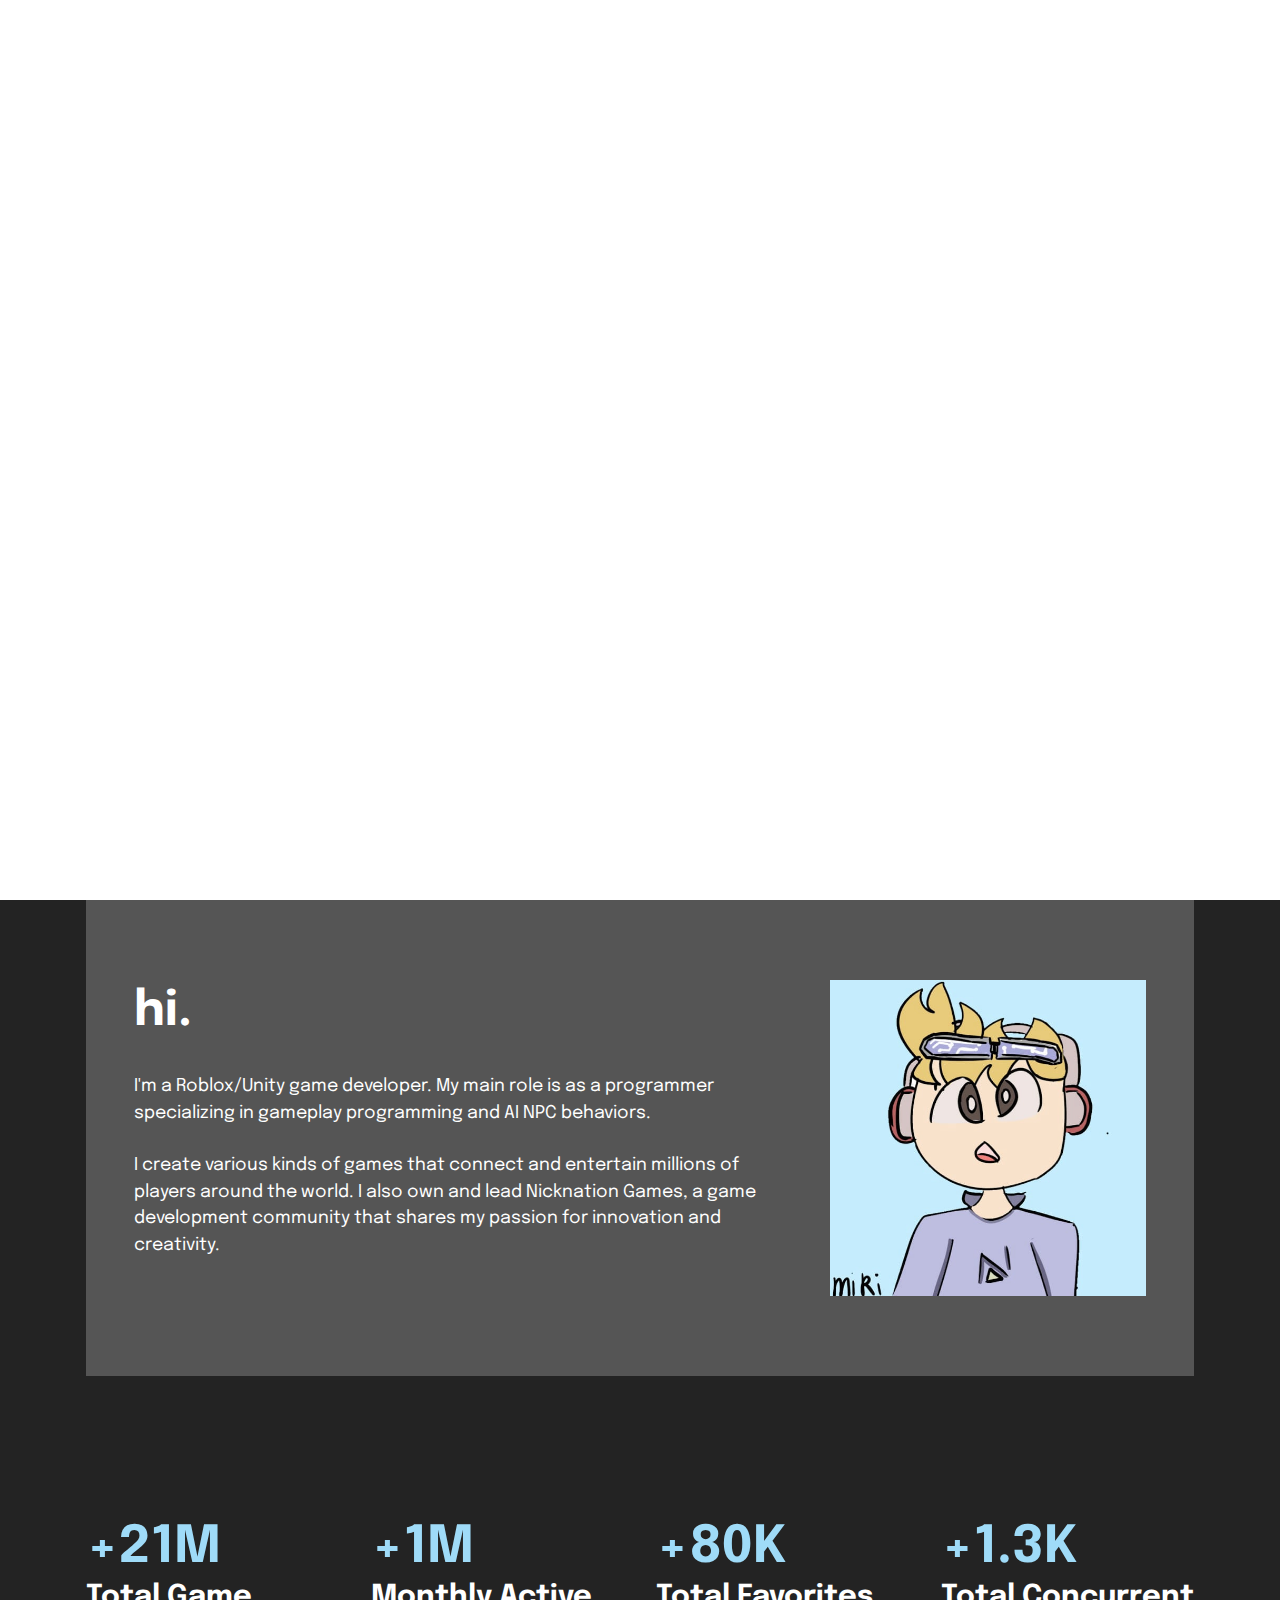
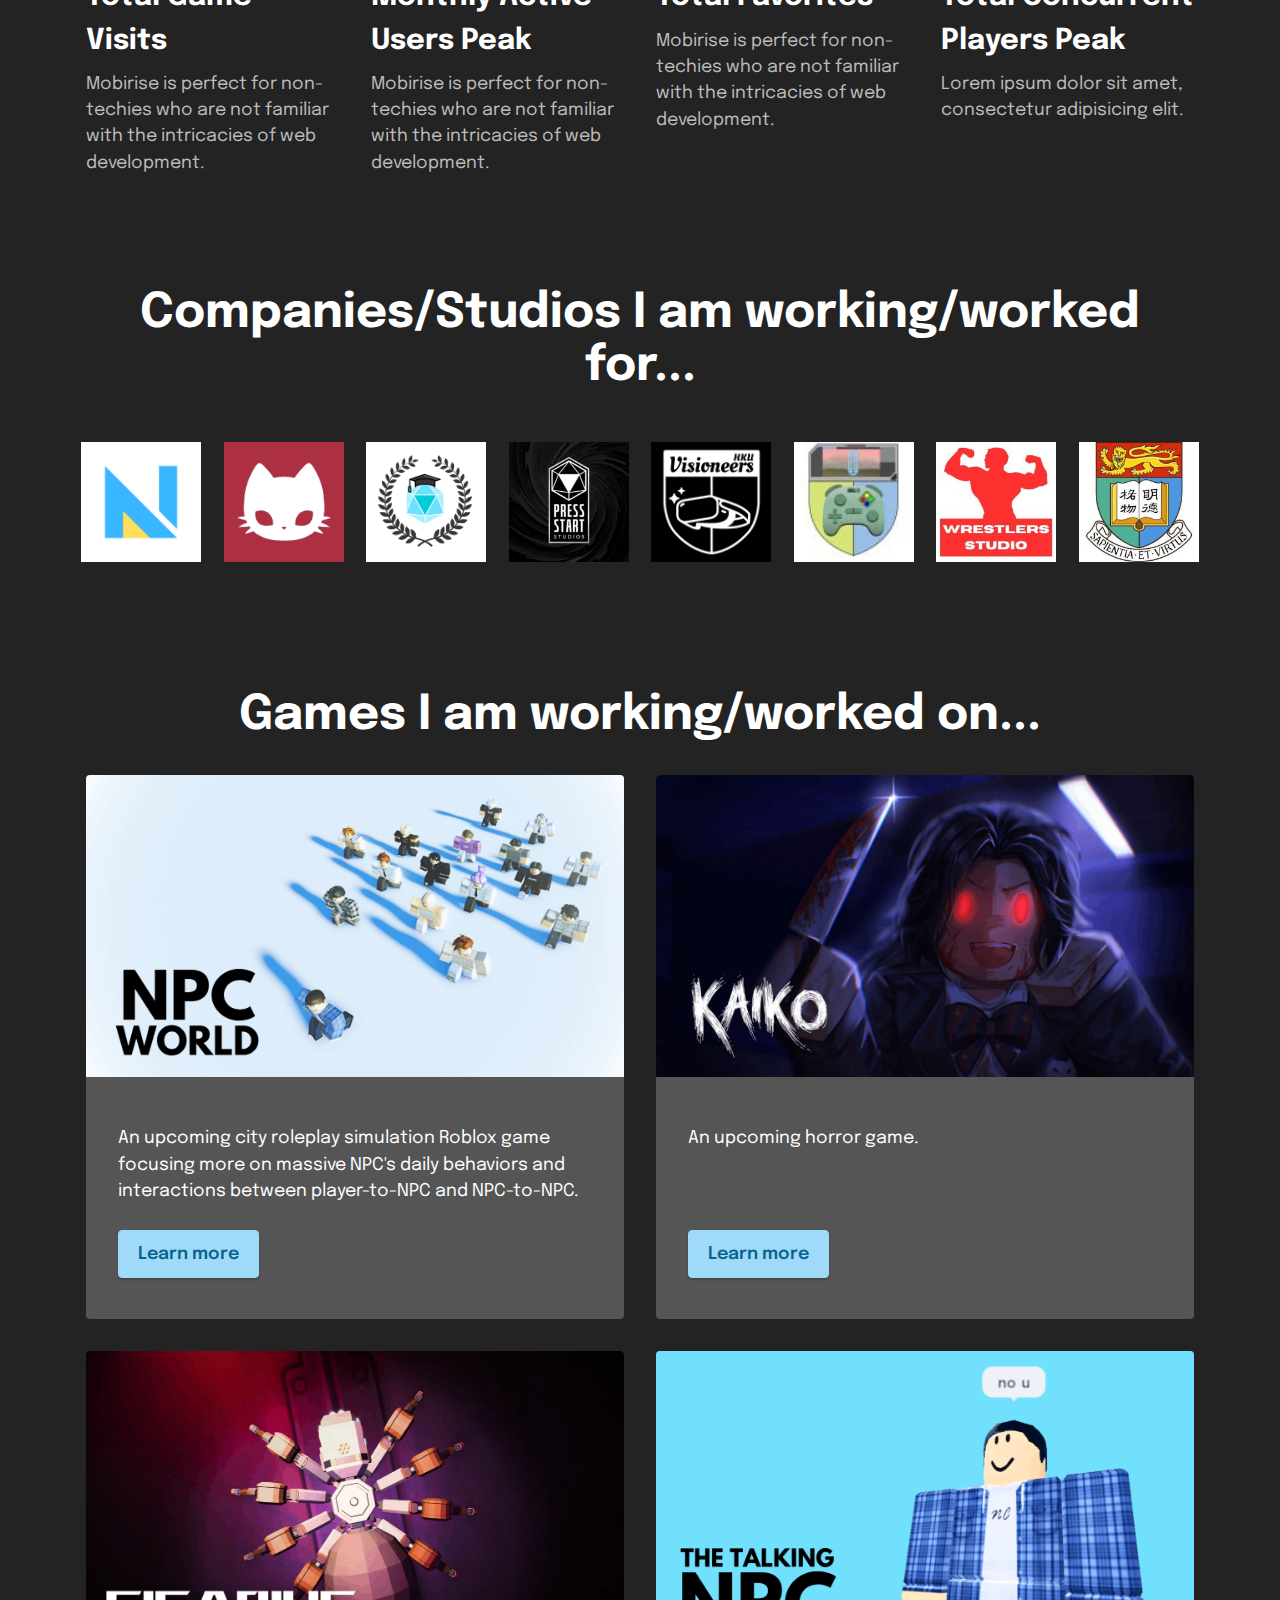
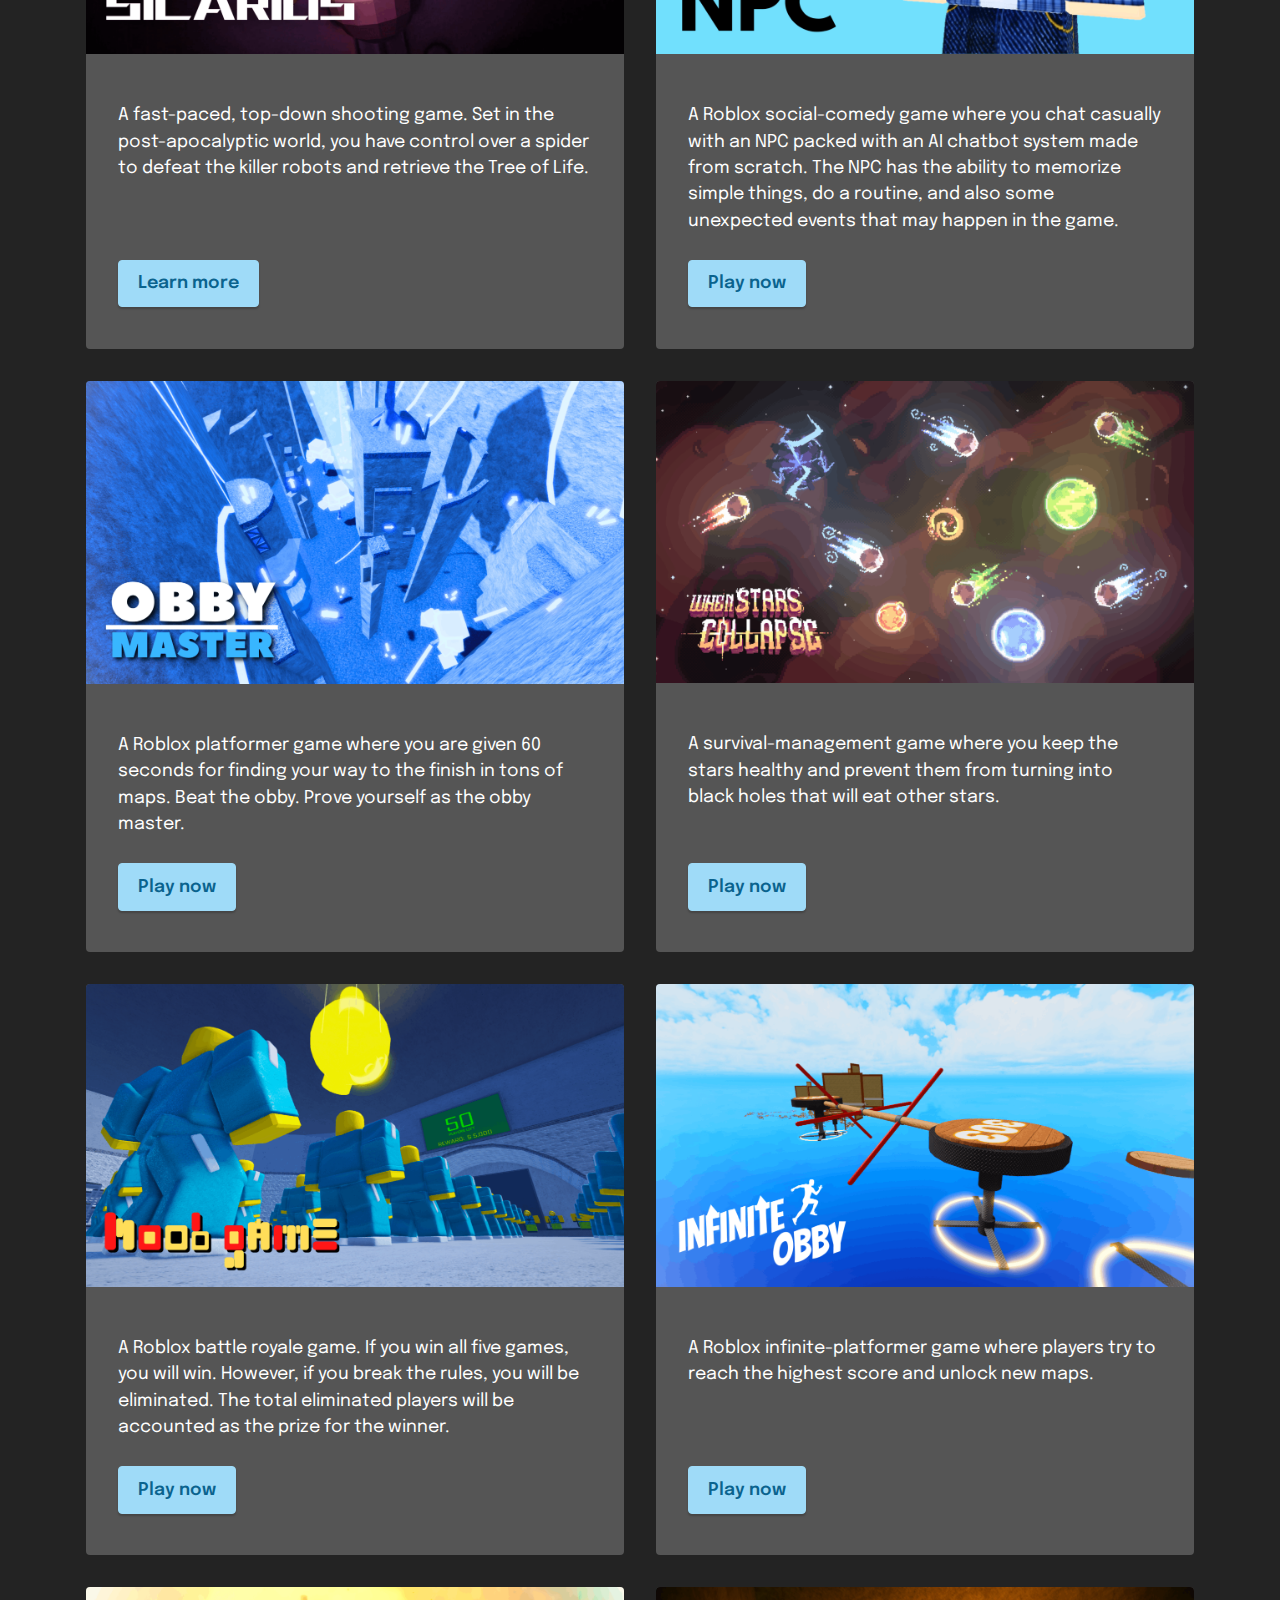
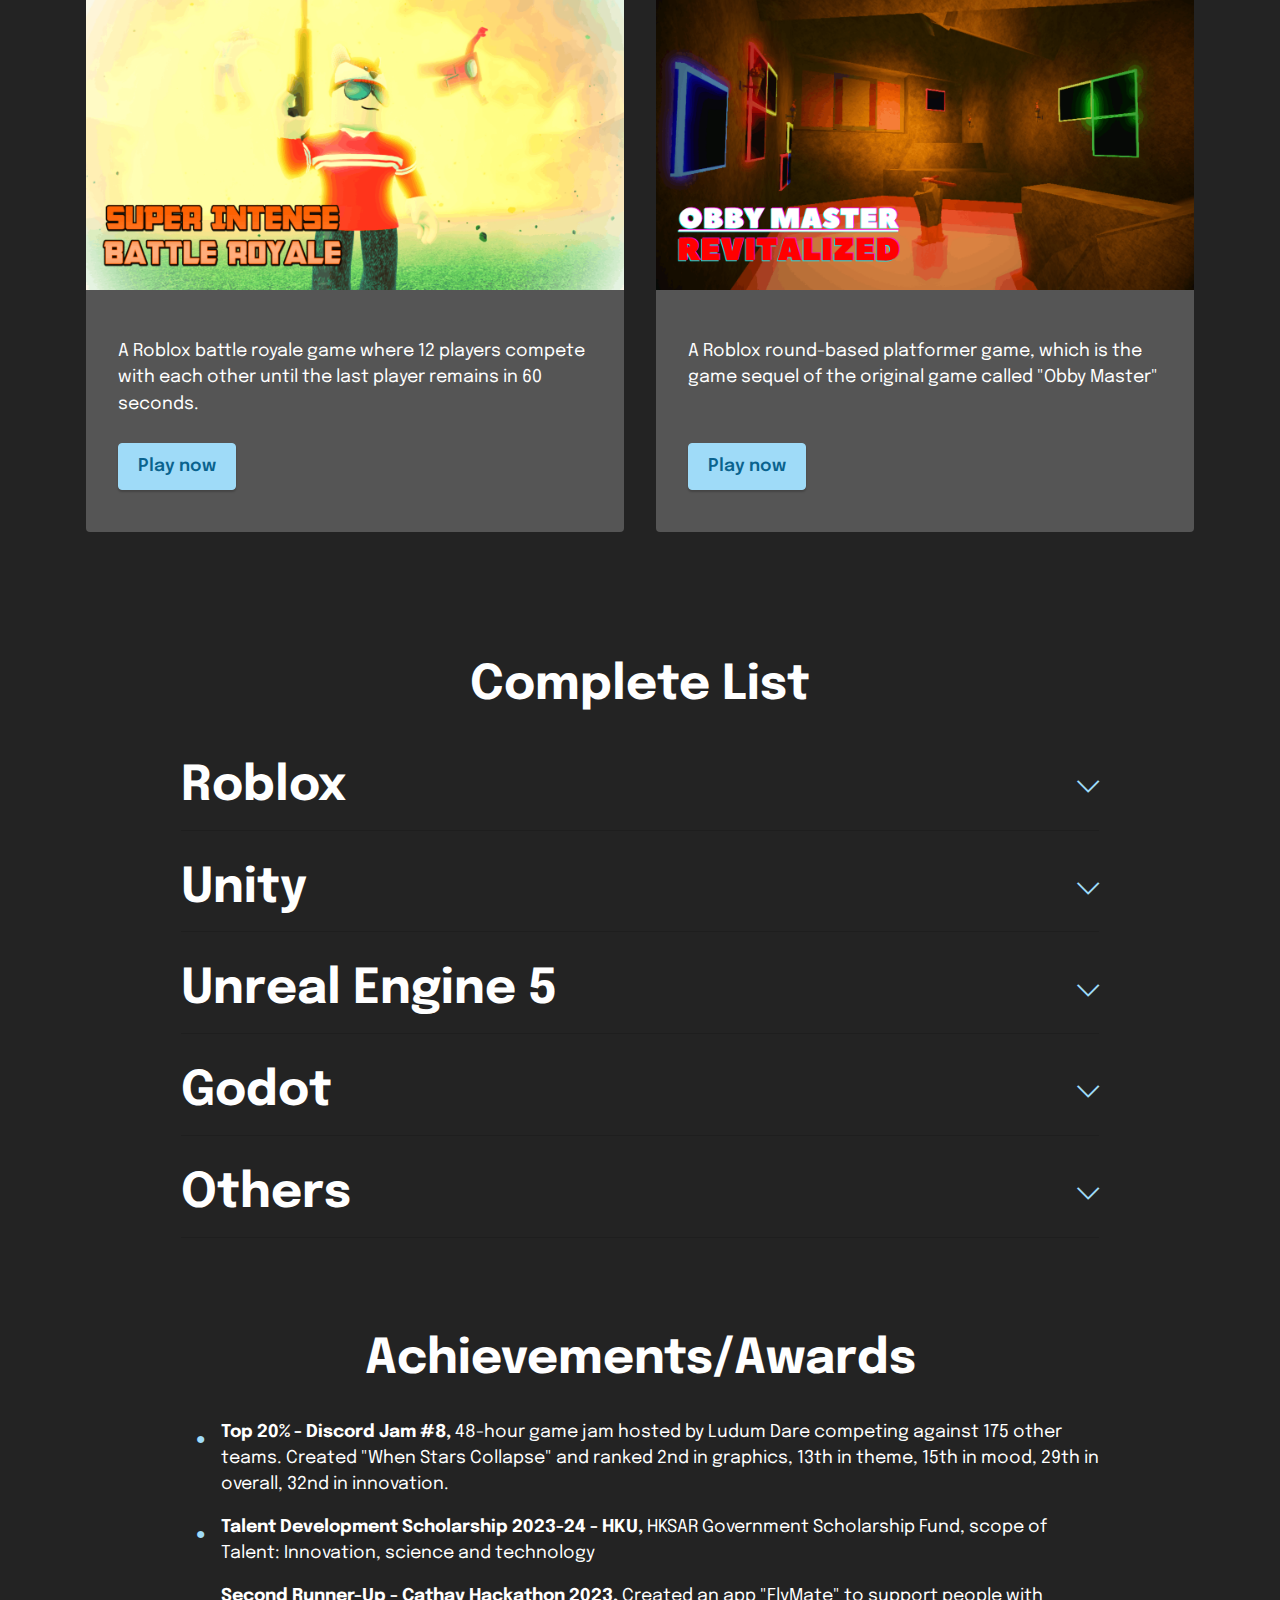
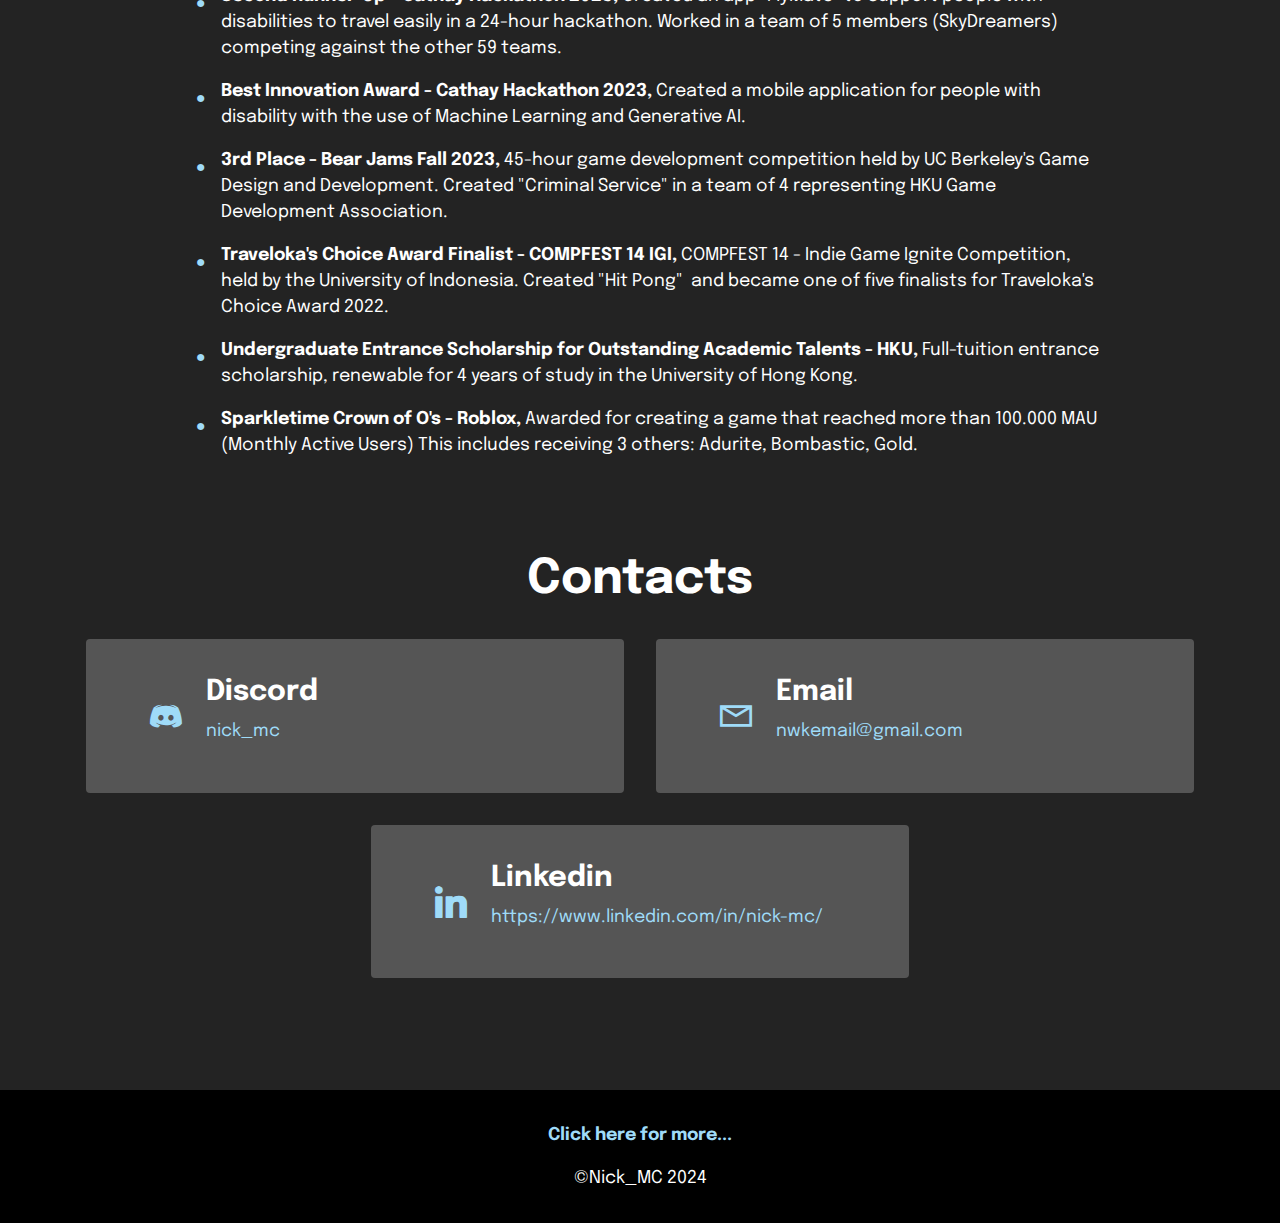
==== index.html @ 4dd4bffb "Companies Update" ====
<!DOCTYPE html>
<html  >
<head>
  <!-- Site made with Mobirise Website Builder v5.9.18, https://mobirise.com -->
  <meta charset="UTF-8">
  <meta http-equiv="X-UA-Compatible" content="IE=edge">
  <meta name="generator" content="Mobirise v5.9.18, mobirise.com">
  <meta name="twitter:card" content="summary_large_image"/>
  <meta name="twitter:image:src" content="assets/images/index-meta.png">
  <meta property="og:image" content="assets/images/index-meta.png">
  <meta name="twitter:title" content="Nicholas (Nick MC) Wilson Kurniawan">
  <meta name="viewport" content="width=device-width, initial-scale=1, minimum-scale=1">
  <link rel="shortcut icon" href="assets/images/2-128x128.png" type="image/x-icon">
  <meta name="description" content="Roblox/Unity Game Developer | AI NPC | Nicknation Games">
  
  
  <title>Nicholas (Nick MC) Wilson Kurniawan</title>
  <link rel="stylesheet" href="assets/web/assets/mobirise-icons2/mobirise2.css">
  <link rel="stylesheet" href="assets/web/assets/mobirise-icons/mobirise-icons.css">
  <link rel="stylesheet" href="assets/bootstrap/css/bootstrap.min.css">
  <link rel="stylesheet" href="assets/bootstrap/css/bootstrap-grid.min.css">
  <link rel="stylesheet" href="assets/bootstrap/css/bootstrap-reboot.min.css">
  <link rel="stylesheet" href="assets/socicon/css/styles.css">
  <link rel="stylesheet" href="assets/theme/css/style.css">
  <link rel="preload" href="https://fonts.googleapis.com/css?family=Epilogue:100,200,300,400,500,600,700,800,900,100i,200i,300i,400i,500i,600i,700i,800i,900i&display=swap" as="style" onload="this.onload=null;this.rel='stylesheet'">
  <noscript><link rel="stylesheet" href="https://fonts.googleapis.com/css?family=Epilogue:100,200,300,400,500,600,700,800,900,100i,200i,300i,400i,500i,600i,700i,800i,900i&display=swap"></noscript>
  <link rel="preload" as="style" href="assets/mobirise/css/mbr-additional.css?v=bMsvFu"><link rel="stylesheet" href="assets/mobirise/css/mbr-additional.css?v=bMsvFu" type="text/css">

  
  
  
</head>
<body>
  
  <section data-bs-version="5.1" class="header1 cid-ukAaYa8nzT mbr-fullscreen" data-bg-video="https://youtu.be/Y5NepNNXin8" id="header1-m">

    

    <div class="mbr-fallback-image disabled"></div>
    

    <div class="container">
        <div class="row justify-content-center">
            <div class="col-12 col-lg-5">
                
                
                
                
            </div>
        </div>
    </div>
</section>

<section data-bs-version="5.1" class="features15 cid-uk1Vr0i2Iz" id="features16-8">

    

    
    
    <div class="container">
        <div class="content-wrapper">
            <div class="row align-items-center">
                <div class="col-12 col-lg">
                    <div class="text-wrapper">
                        <h6 class="card-title mbr-fonts-style display-2">
                            <strong>hi.</strong></h6>
                        <p class="mbr-text mbr-fonts-style mb-4 display-7"><br>I'm a Roblox/Unity game developer. My main role is as a programmer specializing in gameplay programming and AI NPC behaviors.<br><br>I create various kinds of games that connect and entertain millions of players around the world. I also own and lead Nicknation Games, a game development community that shares my passion for innovation and creativity.<br></p>
                        
                    </div>
                </div>
                <div class="col-12 col-lg-4">
                    <div class="image-wrapper">
                        <img src="assets/images/channels4-profile-600x600.jpg" alt="Nick MC">
                    </div>
                </div>
            </div>
        </div>
    </div>
</section>

<section data-bs-version="5.1" class="features23 cid-uk1TEGtJ4a" id="features23-4">

    

    
    
    <div class="container">
        <div class="card-wrapper">
            <div class="card-box align-left">
                
                
                
            </div>
        </div>
        <!-- col-12 col-md-6 col-lg-4 -->
        <div class="row justify-content-center content-row mt-4">
            <div class="card p-4 p-md-3 col-md-6 col-lg-3">
                <div class="card-box">
                    <div class="title">
                        <span class="num mbr-fonts-style display-1"><strong>+21M</strong></span>
                    </div>
                    <h4 class="card-title mbr-fonts-style display-5">
                        <strong>Total Game Visits</strong></h4>
                    <p class="mbr-text card-text mbr-fonts-style display-7">
                        Mobirise is perfect for non-techies who are not familiar with the intricacies of web
                        development.
                    </p>
                </div>
            </div>
            <div class="card p-4 p-md-3 col-md-6 col-lg-3">
                <div class="card-box">
                    <div class="title">
                        <span class="num mbr-fonts-style display-1"><strong>+1M</strong></span>
                    </div>
                    <h4 class="card-title mbr-fonts-style display-5">
                        <strong>Monthly Active Users Peak</strong></h4>
                    <p class="mbr-text card-text mbr-fonts-style display-7">
                        Mobirise is perfect for non-techies who are not familiar with the intricacies of web
                        development.
                    </p>
                </div>
            </div>
            <div class="card p-4 p-md-3 col-md-6 col-lg-3">
                <div class="card-box">
                    <div class="title">
                        <span class="num mbr-fonts-style display-1"><strong>+80K</strong></span>
                    </div>
                    <h4 class="card-title mbr-fonts-style display-5">
                        <strong>Total Favorites</strong></h4>
                    <p class="mbr-text card-text mbr-fonts-style display-7">
                        Mobirise is perfect for non-techies who are not familiar with the intricacies of web
                        development.
                    </p>
                </div>
            </div>
            <div class="card p-4 p-md-3 col-md-6 col-lg-3">
                <div class="card-box">
                    <div class="title">
                        <span class="num mbr-fonts-style display-1"><strong>+1.3K</strong></span>
                    </div>
                    <h4 class="card-title mbr-fonts-style display-5"><strong>Total Concurrent Players Peak</strong></h4>
                    <p class="mbr-text card-text mbr-fonts-style display-7">
                        Lorem ipsum dolor sit amet, consectetur adipisicing elit.
                    </p>
                </div>
            </div>
            
            
            
            
        </div>
    </div>
</section>

<section data-bs-version="5.1" class="clients1 cid-upoMTlJEJb" id="clients1-o">
    
    <div class="images-container container">
        <div class="mbr-section-head">
            <h3 class="mbr-section-title mbr-fonts-style align-center mb-0 display-2"><strong>Companies/Studios I am working/worked for...</strong></h3>
            
            
        </div>
        <div class="row justify-content-center mt-4">
            <div class="col-md-3 card">
                <a href="https://nicknationgames.github.io/" target="_blank"><img src="assets/images/1-copy-512x512.png" alt="Nicknation Games"></a>
            </div>
            <div class="col-md-3 card">
                <a href="https://www.roblox.com/groups/33013992/KittyQuest#!/about" target="_blank"><img src="assets/images/screenshot-1415-305x305.png" alt="KittyQuest Studio"></a>
            </div>
            <div class="col-md-3 card">
                <a href="https://www.pressstartacademy.com/en/" target="_blank"><img src="assets/images/psawebsite-538x538.png" alt="Press Start Academy"></a>
            </div>
            <div class="col-md-3 card">
                <a href="https://www.pressstart.com.hk/" target="_blank"><img src="assets/images/pressstartstudios-logo-200x200.jpg" alt="Press Start Studios"></a>
            </div>
            <div class="col-md-3 card">
                <a href="https://visioneers.hku.hk/" target="_blank"><img src="assets/images/logo-1-500x500.png" alt="HKU Visioneers"></a>
            </div>
            <div class="col-md-3 card">
                <a href="https://www.instagram.com/hku_gamedev/" target="_blank"><img src="assets/images/1714056018331-100x100.jpg" alt="HKU Game Development Association"></a>
            </div>
            <div class="col-md-3 card">
                <a href="https://www.linkedin.com/company/wrestlers-studio/" target="_blank"><img src="assets/images/1679474521419-200x200.jpg" alt="Wrestlers Studio"></a>
            </div>
            <div class="col-md-3 card">
                <a href="https://www.hku.hk/" target="_blank"><img src="assets/images/1631325687808-200x200.jpg" alt="The University of Hong Kong"></a>
            </div>
        </div>
    </div>
</section>

<section data-bs-version="5.1" class="gallery1 cid-uk1LKuKyz0" id="gallery1-0">
    
    
    <div class="container">
        <div class="mbr-section-head">
            <h4 class="mbr-section-title mbr-fonts-style align-center mb-0 display-2">
                <strong>Games I am working/worked on...</strong></h4>
            
        </div>
        <div class="row mt-4">
            
            <div class="item features-image сol-12 col-md-6 col-lg-6 active">
                <div class="item-wrapper">
                    <div class="item-img">
                        <img src="assets/images/2-1288x725.png" alt="NPC World" data-slide-to="1" data-bs-slide-to="1">
                    </div>
                    <div class="item-content">
                        
                        
                        <p class="mbr-text mbr-fonts-style mt-3 display-7">An upcoming city roleplay simulation Roblox game focusing more on massive NPC's daily behaviors and interactions between player-to-NPC and NPC-to-NPC.</p>
                    </div>
                    <div class="mbr-section-btn item-footer mt-2"><a href="https://youtu.be/ZK3hWca7zhk" class="btn btn-primary item-btn display-7" target="_blank">Learn
                            more</a></div>
                </div>
            </div><div class="item features-image сol-12 col-md-6 col-lg-6">
                <div class="item-wrapper">
                    <div class="item-img">
                        <img src="assets/images/1-1288x725.png" alt="Kaiko" data-slide-to="2" data-bs-slide-to="2">
                    </div>
                    <div class="item-content">
                        
                        
                        <p class="mbr-text mbr-fonts-style mt-3 display-7">
                            An upcoming horror game.
                        </p>
                    </div>
                    <div class="mbr-section-btn item-footer mt-2"><a href="https://discord.gg/W6Cf96feSK" class="btn btn-primary item-btn display-7" target="_blank">Learn
                            more</a></div>
                </div>
            </div>
            
            <div class="item features-image сol-12 col-md-6 col-lg-6">
                <div class="item-wrapper">
                    <div class="item-img">
                        <img src="assets/images/3-1288x725.png" alt="Sicarius" title="" data-slide-to="3" data-bs-slide-to="3">
                    </div>
                    <div class="item-content">
                        
                        
                        <p class="mbr-text mbr-fonts-style mt-3 display-7">A fast-paced, top-down shooting game. Set in the post-apocalyptic world, you have control over a spider to defeat the killer robots and retrieve the Tree of Life.<br></p>
                    </div>
                    <div class="mbr-section-btn item-footer mt-2"><a href="https://innoacademy.engg.hku.hk/sicarius/" class="btn btn-primary item-btn display-7" target="_blank">Learn
                            more</a></div>
                </div>
            </div><div class="item features-image сol-12 col-md-6 col-lg-6">
                <div class="item-wrapper">
                    <div class="item-img">
                        <img src="assets/images/6-1288x725.png" alt="The Talking NPC" data-slide-to="4" data-bs-slide-to="4">
                    </div>
                    <div class="item-content">
                        
                        
                        <p class="mbr-text mbr-fonts-style mt-3 display-7">A Roblox social-comedy game where you chat casually with an NPC packed with an AI chatbot system made from scratch. The NPC has the ability to memorize simple things, do a routine, and also some unexpected events that may happen in the game.&nbsp;<br></p>
                    </div>
                    <div class="mbr-section-btn item-footer mt-2"><a href="https://www.roblox.com/games/10021120189/The-Talking-NPC" class="btn btn-primary item-btn display-7" target="_blank">Play now</a></div>
                </div>
            </div><div class="item features-image сol-12 col-md-6 col-lg-6">
                <div class="item-wrapper">
                    <div class="item-img">
                        <img src="assets/images/11-1288x725.png" alt="Obby Master" title="" data-slide-to="5" data-bs-slide-to="5">
                    </div>
                    <div class="item-content">
                        
                        
                        <p class="mbr-text mbr-fonts-style mt-3 display-7">A Roblox platformer game where you are given 60 seconds for finding your way to the finish in tons of maps. Beat the obby. Prove yourself as the obby master.&nbsp;<br></p>
                    </div>
                    <div class="mbr-section-btn item-footer mt-2"><a href="https://www.roblox.com/games/2426059783/Obby-Master" class="btn btn-primary item-btn display-7" target="_blank">Play now</a></div>
                </div>
            </div><div class="item features-image сol-12 col-md-6 col-lg-6">
                <div class="item-wrapper">
                    <div class="item-img">
                        <img src="assets/images/screenshot-1438-1288x724.png" alt="When Stars Collapse" title="" data-slide-to="6" data-bs-slide-to="6">
                    </div>
                    <div class="item-content">
                        
                        
                        <p class="mbr-text mbr-fonts-style mt-3 display-7">A survival-management game where you keep the stars healthy and prevent them from turning into black holes that will eat other stars.<br></p>
                    </div>
                    <div class="mbr-section-btn item-footer mt-2"><a href="https://www.roblox.com/games/3557151314/Super-Intense-Battle-Royale" class="btn btn-primary item-btn display-7" target="_blank">Play now</a></div>
                </div>
            </div><div class="item features-image сol-12 col-md-6 col-lg-6">
                <div class="item-wrapper">
                    <div class="item-img">
                        <img src="assets/images/7-1288x725.png" alt="Noob Game" title="" data-slide-to="7" data-bs-slide-to="7">
                    </div>
                    <div class="item-content">
                        
                        
                        <p class="mbr-text mbr-fonts-style mt-3 display-7">A Roblox battle royale game. If you win all five games, you will win. However, if you break the rules, you will be eliminated. The total eliminated players will be accounted as the prize for the winner.<br></p>
                    </div>
                    <div class="mbr-section-btn item-footer mt-2"><a href="https://www.roblox.com/games/7590515152/Noob-Game" class="btn btn-primary item-btn display-7" target="_blank">Play now</a></div>
                </div>
            </div><div class="item features-image сol-12 col-md-6 col-lg-6">
                <div class="item-wrapper">
                    <div class="item-img">
                        <img src="assets/images/5-1288x725.png" alt="Infinite Obby" title="" data-slide-to="8" data-bs-slide-to="8">
                    </div>
                    <div class="item-content">
                        
                        
                        <p class="mbr-text mbr-fonts-style mt-3 display-7">A Roblox infinite-platformer game where players try to reach the highest score and unlock new maps.</p>
                    </div>
                    <div class="mbr-section-btn item-footer mt-2"><a href="https://www.roblox.com/games/5734985388/Infinite-Obby" class="btn btn-primary item-btn display-7" target="_blank">Play now</a></div>
                </div>
            </div><div class="item features-image сol-12 col-md-6 col-lg-6">
                <div class="item-wrapper">
                    <div class="item-img">
                        <img src="assets/images/10-1288x725.png" alt="Super Intense Battle Royale" title="" data-slide-to="8" data-bs-slide-to="8">
                    </div>
                    <div class="item-content">
                        
                        
                        <p class="mbr-text mbr-fonts-style mt-3 display-7">A Roblox battle royale game where 12 players compete with each other until the last player remains in 60 seconds.&nbsp;<br></p>
                    </div>
                    <div class="mbr-section-btn item-footer mt-2"><a href="https://www.roblox.com/games/3557151314/Super-Intense-Battle-Royale" class="btn btn-primary item-btn display-7" target="_blank">Play now</a></div>
                </div>
            </div><div class="item features-image сol-12 col-md-6 col-lg-6">
                <div class="item-wrapper">
                    <div class="item-img">
                        <img src="assets/images/9-1288x725.png" alt="Obby Master Revitalized" title="" data-slide-to="9" data-bs-slide-to="9">
                    </div>
                    <div class="item-content">
                        
                        
                        <p class="mbr-text mbr-fonts-style mt-3 display-7">A Roblox round-based platformer game, which is the game sequel of the original game called "Obby Master"&nbsp;<br></p>
                    </div>
                    <div class="mbr-section-btn item-footer mt-2"><a href="https://www.roblox.com/games/5277943852/Obby-Master-Revitalized" class="btn btn-primary item-btn display-7" target="_blank">Play now</a></div>
                </div>
            </div>
        </div>
    </div>
</section>

<section data-bs-version="5.1" class="content17 cid-uk5HInGGTc" id="content17-f">

    

    
    
    
    <div class="container">
        
            <div class="row justify-content-center">
                <div class="col-12 col-md-10">
                    <div class="section-head align-center mb-4">
                        <h3 class="mbr-section-title mb-0 mbr-fonts-style display-2">
                            <strong>Complete List</strong></h3>
                        
                    </div>
                    
                    <div id="bootstrap-toggle" class="toggle-panel accordionStyles tab-content">
                        <div class="card mb-3">
                            <div class="card-header" role="tab" id="headingOne">
                                <a role="button" class="collapsed panel-title text-black" data-toggle="collapse" data-bs-toggle="collapse" data-core="" href="#collapse1_5" aria-expanded="false" aria-controls="collapse1">
                                    <h6 class="panel-title-edit mbr-fonts-style mb-0 display-2"><strong>Roblox</strong></h6>
                                    <span class="sign mbr-iconfont mbri-arrow-down"></span>
                                </a>
                            </div>
                            <div id="collapse1_5" class="panel-collapse noScroll collapse" role="tabpanel" aria-labelledby="headingOne">
                                <div class="panel-body">
                                    <p class="mbr-fonts-style panel-text display-7"><strong>NPC World (2025)</strong> - Nicknation Games, Game Creator<br><strong><a href="https://www.roblox.com/games/15181947252/Dance-Battle" class="text-primary" target="_blank"><b>Dance Battle</b></a> (2024)</strong> - Game Creator<br><strong>Kaiko (2024)</strong> - KittyQuest Studio, Developer
<br><strong><b><a href="https://www.roblox.com/games/17556909477/The-Talking-NPC-2-Demo" class="text-primary" target="_blank"><b>The Talking NPC 2 Demo</b></a> (2</b>024)</strong> - Nicknation Games, Game Creator<br><strong>Wall Hop Tower of Hell (Unreleased)</strong> - Game Creator<br><strong>ENLiGHTMENT (2023)</strong> - Game Creator<br><strong><a href="https://www.roblox.com/games/13240822154/2-NPCs-Talking-To-Each-Others" class="text-primary" target="_blank"><b>2 NPCs Talking To Each Others</b></a> (2023)</strong> - Game Creator<br><strong><a href="https://www.roblox.com/games/13137145030/The-Goofy-NPC" class="text-primary" target="_blank"><b>The Goofy NPC</b></a> (2023)</strong> - Game Creator<br><strong><a href="https://www.roblox.com/games/10021120189/The-Talking-NPC" class="text-primary" target="_blank"><b>The Talking NPC</b></a> (2022)</strong> - Game Creator<br><a href="https://www.roblox.com/games/5734985388/Infinite-Obby" class="text-primary" target="_blank"><strong>Infinite Obby</strong></a> (2022) - Game Creator<br><strong><a href="https://www.roblox.com/games/9126813697/Emote-Blox" class="text-primary" target="_blank"><b>Emote Blox</b></a> (2022)</strong> - Diamond Studios, Contributor<br><strong><a href="https://www.roblox.com/games/6182098973/Parkour-Master" class="text-primary" target="_blank"><b>Parkour Master</b></a> (2021)</strong> - High-Tide Studios, Programmer<br><strong><a href="https://www.roblox.com/games/7813769733/Fall-Crusher" class="text-primary" target="_blank"><b>Fall Crusher</b></a> (2021)</strong> - Diamond Studios, Main Scripter<br><strong>Jumping Fantasy (2021)</strong> - Scripter<br><strong><a href="https://www.roblox.com/games/7590515152/Noob-Game" class="text-primary" target="_blank"><b>Noob Game</b></a> (2021)</strong> - Game Creator<br><strong><a href="https://www.roblox.com/games/4788639189/Swords-vs-Zombies" class="text-primary" target="_blank"><b>Swords vs Zombies</b></a> (2020)</strong> - Nicknation Games, Game Creator<br><strong><a href="https://www.roblox.com/games/5277943852/Obby-Master-Revitalized" class="text-primary" target="_blank"><b>Obby Master Revitalized</b></a> (2020)</strong> - Nicknation Games, Game Creator<br><strong><a href="https://www.roblox.com/games/18392704625/Obby-Cubes" class="text-primary" target="_blank"><b>Obby Cubes</b></a> (2020)</strong> - Map Builder<br><strong><a href="https://www.roblox.com/games/4582124924/KINMASTER-Obby" class="text-primary" target="_blank"><b>Kinmaster Obby</b></a> (2020)</strong> - Main Scripter<br><strong><a href="https://www.roblox.com/games/3557151314/Super-Intense-Battle-Royale" class="text-primary" target="_blank"><b>Super Intense Battle Royale</b></a> (2019)</strong> - Game Creator<br><strong><a href="https://www.roblox.com/games/2426059783/Obby-Master" class="text-primary" target="_blank"><b>Obby Master</b></a> (2018)</strong> - Game Creator<br><strong>Exit The Room (2017)</strong> - Game Creator</p>
                                </div>
                            </div>
                        </div>
                        <div class="card mb-3">
                            <div class="card-header" role="tab" id="headingTwo">
                                <a role="button" class="collapsed panel-title text-black" data-toggle="collapse" data-bs-toggle="collapse" data-core="" href="#collapse2_5" aria-expanded="false" aria-controls="collapse2">
                                    <h6 class="panel-title-edit mbr-fonts-style mb-0 display-2"><strong>Unity</strong></h6>
                                    <span class="sign mbr-iconfont mbri-arrow-down"></span>
                                </a>

                            </div>
                            <div id="collapse2_5" class="panel-collapse noScroll collapse" role="tabpanel" aria-labelledby="headingTwo">
                                <div class="panel-body">
                                    <p class="mbr-fonts-style panel-text display-7"><a href="https://megaletan.itch.io/when-stars-collapse" class="text-primary" target="_blank"><strong>When Stars Collapse</strong></a><strong> (2024)</strong> - Programmer<br><strong>Untitled Visual Novel Game (2024)</strong> - Press Start Studios, Developer<br><strong><a href="https://waterwise-hongkong.webflow.io/" class="text-primary" target="_blank"><b>The Rippling Problem</b></a> (2024)</strong> - Press Start Studios, Lead Developer<br><strong><a href="https://innoacademy.engg.hku.hk/sicarius/" class="text-primary" target="_blank"><b>Sicarius</b></a> (2024)</strong> - HKU Game Dev, Lead Developer<br><strong><a href="https://www.youtube.com/watch?v=tXO_0ZKNvY8" class="text-primary" target="_blank"><b>The Art of Obesity VR</b></a> (2024)</strong> - HKU Visioneers, Game Creator<br><strong>SpaceBox VR (2024)</strong> - HKU Visioneers, Game Creator<br><strong><a href="https://dorjderem.itch.io/deep-dark-defence" class="text-primary" target="_blank"><b>Deep Dark Defence</b></a> (2023)</strong> - Wrestlers Studio, Lead Developer<br><strong><a href="https://www.youtube.com/watch?v=5DJXBJyI2-Y" class="text-primary" target="_blank"><b>Multiverse Traveller VR</b></a> (2023)</strong> - HKU IMSE, Game Creator<br><strong><a href="https://play.google.com/store/apps/details?id=com.SemakSemak.HitPong&hl=en_US" class="text-primary" target="_blank"><b>Hit Pong</b></a> (2022)</strong> - Semak-Semak, Lead Developer</p>
                                </div>
                            </div>
                        </div>
                        <div class="card mb-3">
                            <div class="card-header" role="tab" id="headingThree">
                                <a role="button" class="collapsed panel-title text-black" data-toggle="collapse" data-bs-toggle="collapse" data-core="" href="#collapse3_5" aria-expanded="false" aria-controls="collapse3">
                                    <h6 class="panel-title-edit mbr-fonts-style mb-0 display-2"><strong>Unreal Engine 5</strong></h6>
                                    <span class="sign mbr-iconfont mbri-arrow-down"></span>
                                </a>
                            </div>
                            <div id="collapse3_5" class="panel-collapse noScroll collapse" role="tabpanel" aria-labelledby="headingThree">
                                <div class="panel-body">
                                    <p class="mbr-fonts-style panel-text display-7"><strong>Untitled RPG Game (2026)</strong> -&nbsp;HKU Game Dev, Lead Developer<br><strong>DJ Club Simulator VR (2024)</strong> - HKU Visioneers, Game Creator</p>
                                </div>
                            </div>
                        </div>
                        <div class="card mb-3">
                            <div class="card-header" role="tab" id="headingThree">
                                <a role="button" class="collapsed panel-title text-black" data-toggle="collapse" data-bs-toggle="collapse" data-core="" href="#collapse4_5" aria-expanded="false" aria-controls="collapse4">
                                    <h6 class="panel-title-edit mbr-fonts-style mb-0 display-2"><strong>Godot</strong></h6>
                                    <span class="sign mbr-iconfont mbri-arrow-down"></span>
                                </a>
                            </div>
                            <div id="collapse4_5" class="panel-collapse noScroll collapse" role="tabpanel" aria-labelledby="headingThree">
                                <div class="panel-body">
                                    <p class="mbr-fonts-style panel-text display-7"><strong>
                                       <a href="https://dorjderem.itch.io/criminal-service" class="text-primary" target="_blank"><b>Criminal Service</b></a> (2023)</strong> - HKU Game Dev, Lead Developer</p>
                                </div>
                            </div>
                        </div>
                        <div class="card mb-3">
                            <div class="card-header" role="tab" id="headingThree">
                                <a role="button" class="collapsed panel-title text-black" data-toggle="collapse" data-bs-toggle="collapse" data-core="" href="#collapse5_5" aria-expanded="false" aria-controls="collapse5">
                                   <h6 class="panel-title-edit mbr-fonts-style mb-0 display-2"><strong>Others</strong></h6>
                                        <span class="mbr-iconfont mobi-mbri-arrow-down mobi-mbri"></span>
                                </a>
                            </div>
                            <div id="collapse5_5" class="panel-collapse noScroll collapse" role="tabpanel" aria-labelledby="headingThree">
                                <div class="panel-body">
                                    <p class="mbr-fonts-style panel-text display-7"><strong>Untitled Historical Game (2025)</strong> - Press Start Studios, Game Designer<br><strong><a href="https://visioneers.hku.hk/project/escape-room" class="text-primary" target="_blank"><b>Escape Room</b></a>&nbsp;(2023)</strong> - HKU IMSE, Developer<br><strong>C++Racer (2023)</strong> - Developer<br><strong>Pynotaurus (2022)</strong> - Lead Developer</p>
                                </div>
                            </div>
                        </div>
                        
                    </div>
                </div>
            </div>
        </div>
</section>

<section data-bs-version="5.1" class="content14 cid-uk6xiF3Q4j" id="content14-g">
    

    
    
    
    <div class="container">
        <div class="row justify-content-center">
            <div class="col-md-12 col-lg-10">
                    <h3 class="mbr-section-title mbr-fonts-style mb-4 display-2"><strong>Achievements/Awards</strong></h3>
                <ul class="list mbr-fonts-style display-7">
                    <li><strong>Top 20% - Discord Jam #8,</strong>&nbsp;48-hour game jam hosted by Ludum Dare competing against 175 other teams. Created "When Stars Collapse" and ranked 2nd in graphics, 13th in theme, 15th in mood, 29th in overall, 32nd in innovation.</li><li><strong>Talent Development Scholarship 2023-24 - HKU,</strong> HKSAR Government Scholarship Fund, scope of Talent: Innovation, science and technology</li><li><strong>Second Runner-Up - Cathay Hackathon 2023,&nbsp;</strong>Created an app "FlyMate" to support people with disabilities to travel easily in a 24-hour hackathon. Worked in a team of 5 members (SkyDreamers) competing against the other 59 teams.</li><li><strong style="font-size: 1.1rem;">Best Innovation Award - Cathay Hackathon 2023,</strong><span style="font-size: 1.1rem;">&nbsp;Created a mobile application for people with disability with the use of Machine Learning and Generative AI.</span><br></li><li><strong>3rd Place - Bear Jams Fall 2023,</strong> 45-hour game development competition held by UC Berkeley's Game Design and Development.&nbsp;<span style="font-size: 1.1rem;">Created "Criminal Service" in a team of 4 representing HKU Game Development Association.</span></li><li><strong>Traveloka's Choice Award Finalist - COMPFEST 14 IGI,</strong> COMPFEST 14 - Indie Game Ignite Competition, held by the University of Indonesia.&nbsp;<span style="font-size: 1.1rem;">Created "Hit Pong"&nbsp; and became&nbsp;</span><span style="font-size: 1.1rem;">one of five finalists for Traveloka's Choice Award 2022.</span></li><li><strong>Undergraduate Entrance Scholarship for Outstanding Academic Talents - HKU,</strong> Full-tuition entrance scholarship, renewable for 4 years of study in the University of Hong Kong.</li><li><strong>Sparkletime Crown of O's - Roblox,</strong>&nbsp;Awarded for creating a game that reached more than 100.000 MAU (Monthly Active Users) This includes receiving 3 others: Adurite, Bombastic, Gold.</li>
                </ul>
            </div>
        </div>
    </div>
</section>

<section data-bs-version="5.1" class="contacts2 cid-uksUBWh9R3" id="contacts2-j">
    <!---->
    

    
    
    <div class="container">
        <div class="mbr-section-head">
            <h3 class="mbr-section-title mbr-fonts-style align-center mb-0 display-2">
                <strong>Contacts</strong>
            </h3>
            
        </div>
        <div class="row justify-content-center mt-4">
            <div class="card col-12 col-md-6">
                <div class="card-wrapper">
                    <div class="image-wrapper">
                        <span class="mbr-iconfont socicon-discord socicon"></span>
                    </div>
                    <div class="text-wrapper">
                        <h6 class="card-title mbr-fonts-style mb-1 display-5">
                            <strong>Discord</strong></h6>
                        <p class="mbr-text mbr-fonts-style display-7"><a href="https://discord.gg/hCQydCq" class="text-primary">nick_mc</a></p>
                    </div>
                </div>
            </div>
            <div class="card col-12 col-md-6">
                <div class="card-wrapper">
                    <div class="image-wrapper">
                        <span class="mbr-iconfont mobi-mbri-letter mobi-mbri"></span>
                    </div>
                    <div class="text-wrapper">
                        <h6 class="card-title mbr-fonts-style mb-1 display-5">
                            <strong>Email</strong></h6>
                        <p class="mbr-text mbr-fonts-style display-7"><a href="mailto:nwkemail@gmail.com" class="text-primary">nwkemail@gmail.com</a></p>
                    </div>
                </div>
            </div>
            <div class="card col-12 col-md-6">
                <div class="card-wrapper">
                    <div class="image-wrapper">
                        <span class="mbr-iconfont socicon-linkedin socicon"></span>
                    </div>
                    <div class="text-wrapper">
                        <h6 class="card-title mbr-fonts-style mb-1 display-5">
                            <strong>Linkedin</strong></h6>
                        <p class="mbr-text mbr-fonts-style display-7">
                            <a href="https://www.linkedin.com/in/nick-mc/" class="text-primary" target="_blank">https://www.linkedin.com/in/nick-mc/</a></p>
                    </div>
                </div>
            </div>
            
        </div>
    </div>
</section>

<section data-bs-version="5.1" class="footer3 cid-ukgKElA5Jt" once="footers" id="footer3-i">

    

    

    <div class="container">
        <div class="media-container-row align-center mbr-white">
            <div class="row row-links">
                <ul class="foot-menu">
                    
                    
                    
                    
                    
                <li class="foot-menu-item mbr-fonts-style display-7"><a href="https://linkr.bio/nickmc" class="text-primary" target="_blank"><strong>Click here for more...</strong></a></li></ul>
            </div>
            
            <div class="row row-copirayt">
                <p class="mbr-text mb-0 mbr-fonts-style mbr-white align-center display-7">
                    ©Nick_MC 2024</p>
            </div>
        </div>
    </div>
</section><script src="assets/bootstrap/js/bootstrap.bundle.min.js"></script>  <script src="assets/smoothscroll/smooth-scroll.js"></script>  <script src="assets/ytplayer/index.js"></script>  <script src="assets/vimeoplayer/player.js"></script>  <script src="assets/mbr-switch-arrow/mbr-switch-arrow.js"></script>  <script src="assets/theme/js/script.js"></script>  
  
  
</body>
</html>
---- assets/web/assets/mobirise-icons2/mobirise2.css ----
@font-face {
  font-family: 'Moririse2';
  font-display: swap;
  src:  url('mobirise2.eot?f2bix4');
  src:  url('mobirise2.eot?f2bix4#iefix') format('embedded-opentype'),
    url('mobirise2.ttf?f2bix4') format('truetype'),
    url('mobirise2.woff?f2bix4') format('woff'),
    url('mobirise2.svg?f2bix4#mobirise2') format('svg');
  font-weight: normal;
  font-style: normal;
}

[class^="mobi-"], [class*=" mobi-"] {
  /* use !important to prevent issues with browser extensions that change fonts */
  font-family: 'Moririse2' !important;
  speak: none;
  font-style: normal;
  font-weight: normal;
  font-variant: normal;
  text-transform: none;
  line-height: 1;

  /* Better Font Rendering =========== */
  -webkit-font-smoothing: antialiased;
  -moz-osx-font-smoothing: grayscale;
}

.mobi-mbri-add-submenu:before {
  content: "\e900";
}
.mobi-mbri-alert:before {
  content: "\e901";
}
.mobi-mbri-align-center:before {
  content: "\e902";
}
.mobi-mbri-align-justify:before {
  content: "\e903";
}
.mobi-mbri-align-left:before {
  content: "\e904";
}
.mobi-mbri-align-right:before {
  content: "\e905";
}
.mobi-mbri-android:before {
  content: "\e906";
}
.mobi-mbri-apple:before {
  content: "\e907";
}
.mobi-mbri-arrow-down:before {
  content: "\e908";
}
.mobi-mbri-arrow-next:before {
  content: "\e909";
}
.mobi-mbri-arrow-prev:before {
  content: "\e90a";
}
.mobi-mbri-arrow-up:before {
  content: "\e90b";
}
.mobi-mbri-bold:before {
  content: "\e90c";
}
.mobi-mbri-bookmark:before {
  content: "\e90d";
}
.mobi-mbri-bootstrap:before {
  content: "\e90e";
}
.mobi-mbri-briefcase:before {
  content: "\e90f";
}
.mobi-mbri-browse:before {
  content: "\e910";
}
.mobi-mbri-bulleted-list:before {
  content: "\e911";
}
.mobi-mbri-calendar:before {
  content: "\e912";
}
.mobi-mbri-camera:before {
  content: "\e913";
}
.mobi-mbri-cart-add:before {
  content: "\e914";
}
.mobi-mbri-cart-full:before {
  content: "\e915";
}
.mobi-mbri-cash:before {
  content: "\e916";
}
.mobi-mbri-change-style:before {
  content: "\e917";
}
.mobi-mbri-chat:before {
  content: "\e918";
}
.mobi-mbri-clock:before {
  content: "\e919";
}
.mobi-mbri-close:before {
  content: "\e91a";
}
.mobi-mbri-cloud:before {
  content: "\e91b";
}
.mobi-mbri-code:before {
  content: "\e91c";
}
.mobi-mbri-contact-form:before {
  content: "\e91d";
}
.mobi-mbri-credit-card:before {
  content: "\e91e";
}
.mobi-mbri-cursor-click:before {
  content: "\e91f";
}
.mobi-mbri-cust-feedback:before {
  content: "\e920";
}
.mobi-mbri-database:before {
  content: "\e921";
}
.mobi-mbri-delivery:before {
  content: "\e922";
}
.mobi-mbri-desktop:before {
  content: "\e923";
}
.mobi-mbri-devices:before {
  content: "\e924";
}
.mobi-mbri-down:before {
  content: "\e925";
}
.mobi-mbri-download-2:before {
  content: "\e926";
}
.mobi-mbri-download:before {
  content: "\e927";
}
.mobi-mbri-drag-n-drop-2:before {
  content: "\e928";
}
.mobi-mbri-drag-n-drop:before {
  content: "\e929";
}
.mobi-mbri-edit-2:before {
  content: "\e92a";
}
.mobi-mbri-edit:before {
  content: "\e92b";
}
.mobi-mbri-error:before {
  content: "\e92c";
}
.mobi-mbri-extension:before {
  content: "\e92d";
}
.mobi-mbri-features:before {
  content: "\e92e";
}
.mobi-mbri-file:before {
  content: "\e92f";
}
.mobi-mbri-flag:before {
  content: "\e930";
}
.mobi-mbri-folder:before {
  content: "\e931";
}
.mobi-mbri-gift:before {
  content: "\e932";
}
.mobi-mbri-github:before {
  content: "\e933";
}
.mobi-mbri-globe-2:before {
  content: "\e934";
}
.mobi-mbri-globe:before {
  content: "\e935";
}
.mobi-mbri-growing-chart:before {
  content: "\e936";
}
.mobi-mbri-hearth:before {
  content: "\e937";
}
.mobi-mbri-help:before {
  content: "\e938";
}
.mobi-mbri-home:before {
  content: "\e939";
}
.mobi-mbri-hot-cup:before {
  content: "\e93a";
}
.mobi-mbri-idea:before {
  content: "\e93b";
}
.mobi-mbri-image-gallery:before {
  content: "\e93c";
}
.mobi-mbri-image-slider:before {
  content: "\e93d";
}
.mobi-mbri-info:before {
  content: "\e93e";
}
.mobi-mbri-italic:before {
  content: "\e93f";
}
.mobi-mbri-key:before {
  content: "\e940";
}
.mobi-mbri-laptop:before {
  content: "\e941";
}
.mobi-mbri-layers:before {
  content: "\e942";
}
.mobi-mbri-left-right:before {
  content: "\e943";
}
.mobi-mbri-left:before {
  content: "\e944";
}
.mobi-mbri-letter:before {
  content: "\e945";
}
.mobi-mbri-like:before {
  content: "\e946";
}
.mobi-mbri-link:before {
  content: "\e947";
}
.mobi-mbri-lock:before {
  content: "\e948";
}
.mobi-mbri-login:before {
  content: "\e949";
}
.mobi-mbri-logout:before {
  content: "\e94a";
}
.mobi-mbri-magic-stick:before {
  content: "\e94b";
}
.mobi-mbri-map-pin:before {
  content: "\e94c";
}
.mobi-mbri-menu:before {
  content: "\e94d";
}
.mobi-mbri-mobile-2:before {
  content: "\e94e";
}
.mobi-mbri-mobile-horizontal:before {
  content: "\e94f";
}
.mobi-mbri-mobile:before {
  content: "\e950";
}
.mobi-mbri-mobirise:before {
  content: "\e951";
}
.mobi-mbri-more-horizontal:before {
  content: "\e952";
}
.mobi-mbri-more-vertical:before {
  content: "\e953";
}
.mobi-mbri-music:before {
  content: "\e954";
}
.mobi-mbri-new-file:before {
  content: "\e955";
}
.mobi-mbri-numbered-list:before {
  content: "\e956";
}
.mobi-mbri-opened-folder:before {
  content: "\e957";
}
.mobi-mbri-pages:before {
  content: "\e958";
}
.mobi-mbri-paper-plane:before {
  content: "\e959";
}
.mobi-mbri-paperclip:before {
  content: "\e95a";
}
.mobi-mbri-phone:before {
  content: "\e95b";
}
.mobi-mbri-photo:before {
  content: "\e95c";
}
.mobi-mbri-photos:before {
  content: "\e95d";
}
.mobi-mbri-pin:before {
  content: "\e95e";
}
.mobi-mbri-play:before {
  content: "\e95f";
}
.mobi-mbri-plus:before {
  content: "\e960";
}
.mobi-mbri-preview:before {
  content: "\e961";
}
.mobi-mbri-print:before {
  content: "\e962";
}
.mobi-mbri-protect:before {
  content: "\e963";
}
.mobi-mbri-question:before {
  content: "\e964";
}
.mobi-mbri-quote-left:before {
  content: "\e965";
}
.mobi-mbri-quote-right:before {
  content: "\e966";
}
.mobi-mbri-redo:before {
  content: "\e967";
}
.mobi-mbri-refresh:before {
  content: "\e968";
}
.mobi-mbri-responsive-2:before {
  content: "\e969";
}
.mobi-mbri-responsive:before {
  content: "\e96a";
}
.mobi-mbri-right:before {
  content: "\e96b";
}
.mobi-mbri-rocket:before {
  content: "\e96c";
}
.mobi-mbri-sad-face:before {
  content: "\e96d";
}
.mobi-mbri-sale:before {
  content: "\e96e";
}
.mobi-mbri-save:before {
  content: "\e96f";
}
.mobi-mbri-search:before {
  content: "\e970";
}
.mobi-mbri-setting-2:before {
  content: "\e971";
}
.mobi-mbri-setting-3:before {
  content: "\e972";
}
.mobi-mbri-setting:before {
  content: "\e973";
}
.mobi-mbri-share:before {
  content: "\e974";
}
.mobi-mbri-shopping-bag:before {
  content: "\e975";
}
.mobi-mbri-shopping-basket:before {
  content: "\e976";
}
.mobi-mbri-shopping-cart:before {
  content: "\e977";
}
.mobi-mbri-sites:before {
  content: "\e978";
}
.mobi-mbri-smile-face:before {
  content: "\e979";
}
.mobi-mbri-speed:before {
  content: "\e97a";
}
.mobi-mbri-star:before {
  content: "\e97b";
}
.mobi-mbri-success:before {
  content: "\e97c";
}
.mobi-mbri-sun:before {
  content: "\e97d";
}
.mobi-mbri-sun2:before {
  content: "\e97e";
}
.mobi-mbri-tablet-vertical:before {
  content: "\e97f";
}
.mobi-mbri-tablet:before {
  content: "\e980";
}
.mobi-mbri-target:before {
  content: "\e981";
}
.mobi-mbri-timer:before {
  content: "\e982";
}
.mobi-mbri-to-ftp:before {
  content: "\e983";
}
.mobi-mbri-to-local-drive:before {
  content: "\e984";
}
.mobi-mbri-touch-swipe:before {
  content: "\e985";
}
.mobi-mbri-touch:before {
  content: "\e986";
}
.mobi-mbri-trash:before {
  content: "\e987";
}
.mobi-mbri-underline:before {
  content: "\e988";
}
.mobi-mbri-undo:before {
  content: "\e989";
}
.mobi-mbri-unlink:before {
  content: "\e98a";
}
.mobi-mbri-unlock:before {
  content: "\e98b";
}
.mobi-mbri-up-down:before {
  content: "\e98c";
}
.mobi-mbri-up:before {
  content: "\e98d";
}
.mobi-mbri-update:before {
  content: "\e98e";
}
.mobi-mbri-upload-2:before {
  content: "\e98f";
}
.mobi-mbri-upload:before {
  content: "\e990";
}
.mobi-mbri-user-2:before {
  content: "\e991";
}
.mobi-mbri-user:before {
  content: "\e992";
}
.mobi-mbri-users:before {
  content: "\e993";
}
.mobi-mbri-video-play:before {
  content: "\e994";
}
.mobi-mbri-video:before {
  content: "\e995";
}
.mobi-mbri-watch:before {
  content: "\e996";
}
.mobi-mbri-website-theme-2:before {
  content: "\e997";
}
.mobi-mbri-website-theme:before {
  content: "\e998";
}
.mobi-mbri-wifi:before {
  content: "\e999";
}
.mobi-mbri-windows:before {
  content: "\e99a";
}
.mobi-mbri-zoom-in:before {
  content: "\e99b";
}
.mobi-mbri-zoom-out:before {
  content: "\e99c";
}
---- assets/web/assets/mobirise-icons/mobirise-icons.css ----
@font-face {
  font-family: 'MobiriseIcons';
  src:  url('mobirise-icons.eot?spat4u');
  src:  url('mobirise-icons.eot?spat4u#iefix') format('embedded-opentype'),
    url('mobirise-icons.ttf?spat4u') format('truetype'),
    url('mobirise-icons.woff?spat4u') format('woff'),
    url('mobirise-icons.svg?spat4u#MobiriseIcons') format('svg');
  font-weight: normal;
  font-style: normal;
  font-display: swap;
}

[class^="mbri-"], [class*=" mbri-"] {
  /* use !important to prevent issues with browser extensions that change fonts */
  font-family: MobiriseIcons !important;
  speak: none;
  font-style: normal;
  font-weight: normal;
  font-variant: normal;
  text-transform: none;
  line-height: 1;

  /* Better Font Rendering =========== */
  -webkit-font-smoothing: antialiased;
  -moz-osx-font-smoothing: grayscale;
}

.mbri-add-submenu:before {
  content: "\e900";
}
.mbri-alert:before {
  content: "\e901";
}
.mbri-align-center:before {
  content: "\e902";
}
.mbri-align-justify:before {
  content: "\e903";
}
.mbri-align-left:before {
  content: "\e904";
}
.mbri-align-right:before {
  content: "\e905";
}
.mbri-android:before {
  content: "\e906";
}
.mbri-apple:before {
  content: "\e907";
}
.mbri-arrow-down:before {
  content: "\e908";
}
.mbri-arrow-next:before {
  content: "\e909";
}
.mbri-arrow-prev:before {
  content: "\e90a";
}
.mbri-arrow-up:before {
  content: "\e90b";
}
.mbri-bold:before {
  content: "\e90c";
}
.mbri-bookmark:before {
  content: "\e90d";
}
.mbri-bootstrap:before {
  content: "\e90e";
}
.mbri-briefcase:before {
  content: "\e90f";
}
.mbri-browse:before {
  content: "\e910";
}
.mbri-bulleted-list:before {
  content: "\e911";
}
.mbri-calendar:before {
  content: "\e912";
}
.mbri-camera:before {
  content: "\e913";
}
.mbri-cart-add:before {
  content: "\e914";
}
.mbri-cart-full:before {
  content: "\e915";
}
.mbri-cash:before {
  content: "\e916";
}
.mbri-change-style:before {
  content: "\e917";
}
.mbri-chat:before {
  content: "\e918";
}
.mbri-clock:before {
  content: "\e919";
}
.mbri-close:before {
  content: "\e91a";
}
.mbri-cloud:before {
  content: "\e91b";
}
.mbri-code:before {
  content: "\e91c";
}
.mbri-contact-form:before {
  content: "\e91d";
}
.mbri-credit-card:before {
  content: "\e91e";
}
.mbri-cursor-click:before {
  content: "\e91f";
}
.mbri-cust-feedback:before {
  content: "\e920";
}
.mbri-database:before {
  content: "\e921";
}
.mbri-delivery:before {
  content: "\e922";
}
.mbri-desktop:before {
  content: "\e923";
}
.mbri-devices:before {
  content: "\e924";
}
.mbri-down:before {
  content: "\e925";
}
.mbri-download:before {
  content: "\e989";
}
.mbri-drag-n-drop:before {
  content: "\e927";
}
.mbri-drag-n-drop2:before {
  content: "\e928";
}
.mbri-edit:before {
  content: "\e929";
}
.mbri-edit2:before {
  content: "\e92a";
}
.mbri-error:before {
  content: "\e92b";
}
.mbri-extension:before {
  content: "\e92c";
}
.mbri-features:before {
  content: "\e92d";
}
.mbri-file:before {
  content: "\e92e";
}
.mbri-flag:before {
  content: "\e92f";
}
.mbri-folder:before {
  content: "\e930";
}
.mbri-gift:before {
  content: "\e931";
}
.mbri-github:before {
  content: "\e932";
}
.mbri-globe:before {
  content: "\e933";
}
.mbri-globe-2:before {
  content: "\e934";
}
.mbri-growing-chart:before {
  content: "\e935";
}
.mbri-hearth:before {
  content: "\e936";
}
.mbri-help:before {
  content: "\e937";
}
.mbri-home:before {
  content: "\e938";
}
.mbri-hot-cup:before {
  content: "\e939";
}
.mbri-idea:before {
  content: "\e93a";
}
.mbri-image-gallery:before {
  content: "\e93b";
}
.mbri-image-slider:before {
  content: "\e93c";
}
.mbri-info:before {
  content: "\e93d";
}
.mbri-italic:before {
  content: "\e93e";
}
.mbri-key:before {
  content: "\e93f";
}
.mbri-laptop:before {
  content: "\e940";
}
.mbri-layers:before {
  content: "\e941";
}
.mbri-left-right:before {
  content: "\e942";
}
.mbri-left:before {
  content: "\e943";
}
.mbri-letter:before {
  content: "\e944";
}
.mbri-like:before {
  content: "\e945";
}
.mbri-link:before {
  content: "\e946";
}
.mbri-lock:before {
  content: "\e947";
}
.mbri-login:before {
  content: "\e948";
}
.mbri-logout:before {
  content: "\e949";
}
.mbri-magic-stick:before {
  content: "\e94a";
}
.mbri-map-pin:before {
  content: "\e94b";
}
.mbri-menu:before {
  content: "\e94c";
}
.mbri-mobile:before {
  content: "\e94d";
}
.mbri-mobile2:before {
  content: "\e94e";
}
.mbri-mobirise:before {
  content: "\e94f";
}
.mbri-more-horizontal:before {
  content: "\e950";
}
.mbri-more-vertical:before {
  content: "\e951";
}
.mbri-music:before {
  content: "\e952";
}
.mbri-new-file:before {
  content: "\e953";
}
.mbri-numbered-list:before {
  content: "\e954";
}
.mbri-opened-folder:before {
  content: "\e955";
}
.mbri-pages:before {
  content: "\e956";
}
.mbri-paper-plane:before {
  content: "\e957";
}
.mbri-paperclip:before {
  content: "\e958";
}
.mbri-photo:before {
  content: "\e959";
}
.mbri-photos:before {
  content: "\e95a";
}
.mbri-pin:before {
  content: "\e95b";
}
.mbri-play:before {
  content: "\e95c";
}
.mbri-plus:before {
  content: "\e95d";
}
.mbri-preview:before {
  content: "\e95e";
}
.mbri-print:before {
  content: "\e95f";
}
.mbri-protect:before {
  content: "\e960";
}
.mbri-question:before {
  content: "\e961";
}
.mbri-quote-left:before {
  content: "\e962";
}
.mbri-quote-right:before {
  content: "\e963";
}
.mbri-refresh:before {
  content: "\e964";
}
.mbri-responsive:before {
  content: "\e965";
}
.mbri-right:before {
  content: "\e966";
}
.mbri-rocket:before {
  content: "\e967";
}
.mbri-sad-face:before {
  content: "\e968";
}
.mbri-sale:before {
  content: "\e969";
}
.mbri-save:before {
  content: "\e96a";
}
.mbri-search:before {
  content: "\e96b";
}
.mbri-setting:before {
  content: "\e96c";
}
.mbri-setting2:before {
  content: "\e96d";
}
.mbri-setting3:before {
  content: "\e96e";
}
.mbri-share:before {
  content: "\e96f";
}
.mbri-shopping-bag:before {
  content: "\e970";
}
.mbri-shopping-basket:before {
  content: "\e971";
}
.mbri-shopping-cart:before {
  content: "\e972";
}
.mbri-sites:before {
  content: "\e973";
}
.mbri-smile-face:before {
  content: "\e974";
}
.mbri-speed:before {
  content: "\e975";
}
.mbri-star:before {
  content: "\e976";
}
.mbri-success:before {
  content: "\e977";
}
.mbri-sun:before {
  content: "\e978";
}
.mbri-sun2:before {
  content: "\e979";
}
.mbri-tablet:before {
  content: "\e97a";
}
.mbri-tablet-vertical:before {
  content: "\e97b";
}
.mbri-target:before {
  content: "\e97c";
}
.mbri-timer:before {
  content: "\e97d";
}
.mbri-to-ftp:before {
  content: "\e97e";
}
.mbri-to-local-drive:before {
  content: "\e97f";
}
.mbri-touch-swipe:before {
  content: "\e980";
}
.mbri-touch:before {
  content: "\e981";
}
.mbri-trash:before {
  content: "\e982";
}
.mbri-underline:before {
  content: "\e983";
}
.mbri-unlink:before {
  content: "\e984";
}
.mbri-unlock:before {
  content: "\e985";
}
.mbri-up-down:before {
  content: "\e986";
}
.mbri-up:before {
  content: "\e987";
}
.mbri-update:before {
  content: "\e988";
}
.mbri-upload:before {
 content: "\e926"; 
}
.mbri-user:before {
  content: "\e98a";
}
.mbri-user2:before {
  content: "\e98b";
}
.mbri-users:before {
  content: "\e98c";
}
.mbri-video:before {
  content: "\e98d";
}
.mbri-video-play:before {
  content: "\e98e";
}
.mbri-watch:before {
  content: "\e98f";
}
.mbri-website-theme:before {
  content: "\e990";
}
.mbri-wifi:before {
  content: "\e991";
}
.mbri-windows:before {
  content: "\e992";
}
.mbri-zoom-out:before {
  content: "\e993";
}
.mbri-redo:before {
  content: "\e994";
}
.mbri-undo:before {
  content: "\e995";
}
---- assets/socicon/css/styles.css ----
@charset "UTF-8";

@font-face {
  font-family: 'Socicon';
  src:  url('../fonts/socicon.eot');
  src:  url('../fonts/socicon.eot?#iefix') format('embedded-opentype'),
    url('../fonts/socicon.woff2') format('woff2'),
    url('../fonts/socicon.ttf') format('truetype'),
    url('../fonts/socicon.woff') format('woff'),
    url('../fonts/socicon.svg#socicon') format('svg');
  font-weight: normal;
  font-style: normal;
  font-display: swap;
}

[data-icon]:before {
  font-family: "socicon" !important;
  content: attr(data-icon);
  font-style: normal !important;
  font-weight: normal !important;
  font-variant: normal !important;
  text-transform: none !important;
  speak: none;
  line-height: 1;
  -webkit-font-smoothing: antialiased;
  -moz-osx-font-smoothing: grayscale;
}

[class^="socicon-"], [class*=" socicon-"] {
  /* use !important to prevent issues with browser extensions that change fonts */
  font-family: 'Socicon' !important;
  speak: none;
  font-style: normal;
  font-weight: normal;
  font-variant: normal;
  text-transform: none;
  line-height: 1;

  /* Better Font Rendering =========== */
  -webkit-font-smoothing: antialiased;
  -moz-osx-font-smoothing: grayscale;
}

.socicon-500px:before {
  content: "\e000";
}
.socicon-8tracks:before {
  content: "\e001";
}
.socicon-airbnb:before {
  content: "\e002";
}
.socicon-alliance:before {
  content: "\e003";
}
.socicon-amazon:before {
  content: "\e004";
}
.socicon-amplement:before {
  content: "\e005";
}
.socicon-android:before {
  content: "\e006";
}
.socicon-angellist:before {
  content: "\e007";
}
.socicon-apple:before {
  content: "\e008";
}
.socicon-appnet:before {
  content: "\e009";
}
.socicon-baidu:before {
  content: "\e00a";
}
.socicon-bandcamp:before {
  content: "\e00b";
}
.socicon-battlenet:before {
  content: "\e00c";
}
.socicon-mixer:before {
  content: "\e00d";
}
.socicon-bebee:before {
  content: "\e00e";
}
.socicon-bebo:before {
  content: "\e00f";
}
.socicon-behance:before {
  content: "\e010";
}
.socicon-blizzard:before {
  content: "\e011";
}
.socicon-blogger:before {
  content: "\e012";
}
.socicon-buffer:before {
  content: "\e013";
}
.socicon-chrome:before {
  content: "\e014";
}
.socicon-coderwall:before {
  content: "\e015";
}
.socicon-curse:before {
  content: "\e016";
}
.socicon-dailymotion:before {
  content: "\e017";
}
.socicon-deezer:before {
  content: "\e018";
}
.socicon-delicious:before {
  content: "\e019";
}
.socicon-deviantart:before {
  content: "\e01a";
}
.socicon-diablo:before {
  content: "\e01b";
}
.socicon-digg:before {
  content: "\e01c";
}
.socicon-discord:before {
  content: "\e01d";
}
.socicon-disqus:before {
  content: "\e01e";
}
.socicon-douban:before {
  content: "\e01f";
}
.socicon-draugiem:before {
  content: "\e020";
}
.socicon-dribbble:before {
  content: "\e021";
}
.socicon-drupal:before {
  content: "\e022";
}
.socicon-ebay:before {
  content: "\e023";
}
.socicon-ello:before {
  content: "\e024";
}
.socicon-endomodo:before {
  content: "\e025";
}
.socicon-envato:before {
  content: "\e026";
}
.socicon-etsy:before {
  content: "\e027";
}
.socicon-facebook:before {
  content: "\e028";
}
.socicon-feedburner:before {
  content: "\e029";
}
.socicon-filmweb:before {
  content: "\e02a";
}
.socicon-firefox:before {
  content: "\e02b";
}
.socicon-flattr:before {
  content: "\e02c";
}
.socicon-flickr:before {
  content: "\e02d";
}
.socicon-formulr:before {
  content: "\e02e";
}
.socicon-forrst:before {
  content: "\e02f";
}
.socicon-foursquare:before {
  content: "\e030";
}
.socicon-friendfeed:before {
  content: "\e031";
}
.socicon-github:before {
  content: "\e032";
}
.socicon-goodreads:before {
  content: "\e033";
}
.socicon-google:before {
  content: "\e034";
}
.socicon-googlescholar:before {
  content: "\e035";
}
.socicon-googlegroups:before {
  content: "\e036";
}
.socicon-googlephotos:before {
  content: "\e037";
}
.socicon-googleplus:before {
  content: "\e038";
}
.socicon-grooveshark:before {
  content: "\e039";
}
.socicon-hackerrank:before {
  content: "\e03a";
}
.socicon-hearthstone:before {
  content: "\e03b";
}
.socicon-hellocoton:before {
  content: "\e03c";
}
.socicon-heroes:before {
  content: "\e03d";
}
.socicon-smashcast:before {
  content: "\e03e";
}
.socicon-horde:before {
  content: "\e03f";
}
.socicon-houzz:before {
  content: "\e040";
}
.socicon-icq:before {
  content: "\e041";
}
.socicon-identica:before {
  content: "\e042";
}
.socicon-imdb:before {
  content: "\e043";
}
.socicon-instagram:before {
  content: "\e044";
}
.socicon-issuu:before {
  content: "\e045";
}
.socicon-istock:before {
  content: "\e046";
}
.socicon-itunes:before {
  content: "\e047";
}
.socicon-keybase:before {
  content: "\e048";
}
.socicon-lanyrd:before {
  content: "\e049";
}
.socicon-lastfm:before {
  content: "\e04a";
}
.socicon-line:before {
  content: "\e04b";
}
.socicon-linkedin:before {
  content: "\e04c";
}
.socicon-livejournal:before {
  content: "\e04d";
}
.socicon-lyft:before {
  content: "\e04e";
}
.socicon-macos:before {
  content: "\e04f";
}
.socicon-mail:before {
  content: "\e050";
}
.socicon-medium:before {
  content: "\e051";
}
.socicon-meetup:before {
  content: "\e052";
}
.socicon-mixcloud:before {
  content: "\e053";
}
.socicon-modelmayhem:before {
  content: "\e054";
}
.socicon-mumble:before {
  content: "\e055";
}
.socicon-myspace:before {
  content: "\e056";
}
.socicon-newsvine:before {
  content: "\e057";
}
.socicon-nintendo:before {
  content: "\e058";
}
.socicon-npm:before {
  content: "\e059";
}
.socicon-odnoklassniki:before {
  content: "\e05a";
}
.socicon-openid:before {
  content: "\e05b";
}
.socicon-opera:before {
  content: "\e05c";
}
.socicon-outlook:before {
  content: "\e05d";
}
.socicon-overwatch:before {
  content: "\e05e";
}
.socicon-patreon:before {
  content: "\e05f";
}
.socicon-paypal:before {
  content: "\e060";
}
.socicon-periscope:before {
  content: "\e061";
}
.socicon-persona:before {
  content: "\e062";
}
.socicon-pinterest:before {
  content: "\e063";
}
.socicon-play:before {
  content: "\e064";
}
.socicon-player:before {
  content: "\e065";
}
.socicon-playstation:before {
  content: "\e066";
}
.socicon-pocket:before {
  content: "\e067";
}
.socicon-qq:before {
  content: "\e068";
}
.socicon-quora:before {
  content: "\e069";
}
.socicon-raidcall:before {
  content: "\e06a";
}
.socicon-ravelry:before {
  content: "\e06b";
}
.socicon-reddit:before {
  content: "\e06c";
}
.socicon-renren:before {
  content: "\e06d";
}
.socicon-researchgate:before {
  content: "\e06e";
}
.socicon-residentadvisor:before {
  content: "\e06f";
}
.socicon-reverbnation:before {
  content: "\e070";
}
.socicon-rss:before {
  content: "\e071";
}
.socicon-sharethis:before {
  content: "\e072";
}
.socicon-skype:before {
  content: "\e073";
}
.socicon-slideshare:before {
  content: "\e074";
}
.socicon-smugmug:before {
  content: "\e075";
}
.socicon-snapchat:before {
  content: "\e076";
}
.socicon-songkick:before {
  content: "\e077";
}
.socicon-soundcloud:before {
  content: "\e078";
}
.socicon-spotify:before {
  content: "\e079";
}
.socicon-stackexchange:before {
  content: "\e07a";
}
.socicon-stackoverflow:before {
  content: "\e07b";
}
.socicon-starcraft:before {
  content: "\e07c";
}
.socicon-stayfriends:before {
  content: "\e07d";
}
.socicon-steam:before {
  content: "\e07e";
}
.socicon-storehouse:before {
  content: "\e07f";
}
.socicon-strava:before {
  content: "\e080";
}
.socicon-streamjar:before {
  content: "\e081";
}
.socicon-stumbleupon:before {
  content: "\e082";
}
.socicon-swarm:before {
  content: "\e083";
}
.socicon-teamspeak:before {
  content: "\e084";
}
.socicon-teamviewer:before {
  content: "\e085";
}
.socicon-technorati:before {
  content: "\e086";
}
.socicon-telegram:before {
  content: "\e087";
}
.socicon-tripadvisor:before {
  content: "\e088";
}
.socicon-tripit:before {
  content: "\e089";
}
.socicon-triplej:before {
  content: "\e08a";
}
.socicon-tumblr:before {
  content: "\e08b";
}
.socicon-twitch:before {
  content: "\e08c";
}
.socicon-twitter:before {
  content: "\e08d";
}
.socicon-uber:before {
  content: "\e08e";
}
.socicon-ventrilo:before {
  content: "\e08f";
}
.socicon-viadeo:before {
  content: "\e090";
}
.socicon-viber:before {
  content: "\e091";
}
.socicon-viewbug:before {
  content: "\e092";
}
.socicon-vimeo:before {
  content: "\e093";
}
.socicon-vine:before {
  content: "\e094";
}
.socicon-vkontakte:before {
  content: "\e095";
}
.socicon-warcraft:before {
  content: "\e096";
}
.socicon-wechat:before {
  content: "\e097";
}
.socicon-weibo:before {
  content: "\e098";
}
.socicon-whatsapp:before {
  content: "\e099";
}
.socicon-wikipedia:before {
  content: "\e09a";
}
.socicon-windows:before {
  content: "\e09b";
}
.socicon-wordpress:before {
  content: "\e09c";
}
.socicon-wykop:before {
  content: "\e09d";
}
.socicon-xbox:before {
  content: "\e09e";
}
.socicon-xing:before {
  content: "\e09f";
}
.socicon-yahoo:before {
  content: "\e0a0";
}
.socicon-yammer:before {
  content: "\e0a1";
}
.socicon-yandex:before {
  content: "\e0a2";
}
.socicon-yelp:before {
  content: "\e0a3";
}
.socicon-younow:before {
  content: "\e0a4";
}
.socicon-youtube:before {
  content: "\e0a5";
}
.socicon-zapier:before {
  content: "\e0a6";
}
.socicon-zerply:before {
  content: "\e0a7";
}
.socicon-zomato:before {
  content: "\e0a8";
}
.socicon-zynga:before {
  content: "\e0a9";
}
.socicon-spreadshirt:before {
  content: "\e901";
}
.socicon-gamejolt:before {
  content: "\e902";
}
.socicon-trello:before {
  content: "\e903";
}
.socicon-tunein:before {
  content: "\e904";
}
.socicon-bloglovin:before {
  content: "\e905";
}
.socicon-gamewisp:before {
  content: "\e906";
}
.socicon-messenger:before {
  content: "\e907";
}
.socicon-pandora:before {
  content: "\e908";
}
.socicon-augment:before {
  content: "\e909";
}
.socicon-bitbucket:before {
  content: "\e90a";
}
.socicon-fyuse:before {
  content: "\e90b";
}
.socicon-yt-gaming:before {
  content: "\e90c";
}
.socicon-sketchfab:before {
  content: "\e90d";
}
.socicon-mobcrush:before {
  content: "\e90e";
}
.socicon-microsoft:before {
  content: "\e90f";
}
.socicon-realtor:before {
  content: "\e910";
}
.socicon-tidal:before {
  content: "\e911";
}
.socicon-qobuz:before {
  content: "\e912";
}
.socicon-natgeo:before {
  content: "\e913";
}
.socicon-mastodon:before {
  content: "\e914";
}
.socicon-unsplash:before {
  content: "\e915";
}
.socicon-homeadvisor:before {
  content: "\e916";
}
.socicon-angieslist:before {
  content: "\e917";
}
.socicon-codepen:before {
  content: "\e918";
}
.socicon-slack:before {
  content: "\e919";
}
.socicon-openaigym:before {
  content: "\e91a";
}
.socicon-logmein:before {
  content: "\e91b";
}
.socicon-fiverr:before {
  content: "\e91c";
}
.socicon-gotomeeting:before {
  content: "\e91d";
}
.socicon-aliexpress:before {
  content: "\e91e";
}
.socicon-guru:before {
  content: "\e91f";
}
.socicon-appstore:before {
  content: "\e920";
}
.socicon-homes:before {
  content: "\e921";
}
.socicon-zoom:before {
  content: "\e922";
}
.socicon-alibaba:before {
  content: "\e923";
}
.socicon-craigslist:before {
  content: "\e924";
}
.socicon-wix:before {
  content: "\e925";
}
.socicon-redfin:before {
  content: "\e926";
}
.socicon-googlecalendar:before {
  content: "\e927";
}
.socicon-shopify:before {
  content: "\e928";
}
.socicon-freelancer:before {
  content: "\e929";
}
.socicon-seedrs:before {
  content: "\e92a";
}
.socicon-bing:before {
  content: "\e92b";
}
.socicon-doodle:before {
  content: "\e92c";
}
.socicon-bonanza:before {
  content: "\e92d";
}
.socicon-squarespace:before {
  content: "\e92e";
}
.socicon-toptal:before {
  content: "\e92f";
}
.socicon-gust:before {
  content: "\e930";
}
.socicon-ask:before {
  content: "\e931";
}
.socicon-trulia:before {
  content: "\e932";
}
.socicon-loomly:before {
  content: "\e933";
}
.socicon-ghost:before {
  content: "\e934";
}
.socicon-upwork:before {
  content: "\e935";
}
.socicon-fundable:before {
  content: "\e936";
}
.socicon-booking:before {
  content: "\e937";
}
.socicon-googlemaps:before {
  content: "\e938";
}
.socicon-zillow:before {
  content: "\e939";
}
.socicon-niconico:before {
  content: "\e93a";
}
.socicon-toneden:before {
  content: "\e93b";
}
.socicon-crunchbase:before {
  content: "\e93c";
}
.socicon-homefy:before {
  content: "\e93d";
}
.socicon-calendly:before {
  content: "\e93e";
}
.socicon-livemaster:before {
  content: "\e93f";
}
.socicon-udemy:before {
  content: "\e940";
}
.socicon-codered:before {
  content: "\e941";
}
.socicon-origin:before {
  content: "\e942";
}
.socicon-nextdoor:before {
  content: "\e943";
}
.socicon-portfolio:before {
  content: "\e944";
}
.socicon-instructables:before {
  content: "\e945";
}
.socicon-gitlab:before {
  content: "\e946";
}
.socicon-hackernews:before {
  content: "\e947";
}
.socicon-smashwords:before {
  content: "\e948";
}
.socicon-kobo:before {
  content: "\e949";
}
.socicon-bookbub:before {
  content: "\e94a";
}
.socicon-mailru:before {
  content: "\e94b";
}
.socicon-moddb:before {
  content: "\e94c";
}
.socicon-indiedb:before {
  content: "\e94d";
}
.socicon-traxsource:before {
  content: "\e94e";
}
.socicon-gamefor:before {
  content: "\e94f";
}
.socicon-pixiv:before {
  content: "\e950";
}
.socicon-myanimelist:before {
  content: "\e951";
}
.socicon-blackberry:before {
  content: "\e952";
}
.socicon-wickr:before {
  content: "\e953";
}
.socicon-spip:before {
  content: "\e954";
}
.socicon-napster:before {
  content: "\e955";
}
.socicon-beatport:before {
  content: "\e956";
}
.socicon-hackerone:before {
  content: "\e957";
}
.socicon-internet:before {
  content: "\e958";
}
.socicon-ubuntu:before {
  content: "\e959";
}
.socicon-artstation:before {
  content: "\e95a";
}
.socicon-invision:before {
  content: "\e95b";
}
.socicon-torial:before {
  content: "\e95c";
}
.socicon-collectorz:before {
  content: "\e95d";
}
.socicon-seenthis:before {
  content: "\e95e";
}
.socicon-googleplaymusic:before {
  content: "\e95f";
}
.socicon-debian:before {
  content: "\e960";
}
.socicon-filmfreeway:before {
  content: "\e961";
}
.socicon-gnome:before {
  content: "\e962";
}
.socicon-itchio:before {
  content: "\e963";
}
.socicon-jamendo:before {
  content: "\e964";
}
.socicon-mix:before {
  content: "\e965";
}
.socicon-sharepoint:before {
  content: "\e966";
}
.socicon-tinder:before {
  content: "\e967";
}
.socicon-windguru:before {
  content: "\e968";
}
.socicon-cdbaby:before {
  content: "\e969";
}
.socicon-elementaryos:before {
  content: "\e96a";
}
.socicon-stage32:before {
  content: "\e96b";
}
.socicon-tiktok:before {
  content: "\e96c";
}
.socicon-gitter:before {
  content: "\e96d";
}
.socicon-letterboxd:before {
  content: "\e96e";
}
.socicon-threema:before {
  content: "\e96f";
}
.socicon-splice:before {
  content: "\e970";
}
.socicon-metapop:before {
  content: "\e971";
}
.socicon-naver:before {
  content: "\e972";
}
.socicon-remote:before {
  content: "\e973";
}
.socicon-flipboard:before {
  content: "\e974";
}
.socicon-googlehangouts:before {
  content: "\e975";
}
.socicon-dlive:before {
  content: "\e976";
}
.socicon-vsco:before {
  content: "\e977";
}
.socicon-stitcher:before {
  content: "\e978";
}
.socicon-avvo:before {
  content: "\e979";
}
.socicon-redbubble:before {
  content: "\e97a";
}
.socicon-society6:before {
  content: "\e97b";
}
.socicon-zazzle:before {
  content: "\e97c";
}
.socicon-eitaa:before {
  content: "\e97d";
}
.socicon-soroush:before {
  content: "\e97e";
}
.socicon-bale:before {
  content: "\e97f";
}
---- assets/theme/css/style.css ----
@charset "UTF-8";
section {
  background-color: #ffffff;
}

body {
  font-style: normal;
  line-height: 1.5;
  font-weight: 400;
  color: #232323;
  position: relative;
}

button {
  background-color: transparent;
  border-color: transparent;
}

section,
.container,
.container-fluid {
  position: relative;
  word-wrap: break-word;
}

a.mbr-iconfont:hover {
  text-decoration: none;
}

.article .lead p,
.article .lead ul,
.article .lead ol,
.article .lead pre,
.article .lead blockquote {
  margin-bottom: 0;
}

a {
  font-style: normal;
  font-weight: 400;
  cursor: pointer;
}
a, a:hover {
  text-decoration: none;
}

.mbr-section-title {
  font-style: normal;
  line-height: 1.3;
}

.mbr-section-subtitle {
  line-height: 1.3;
}

.mbr-text {
  font-style: normal;
  line-height: 1.7;
}

h1,
h2,
h3,
h4,
h5,
h6,
.display-1,
.display-2,
.display-4,
.display-5,
.display-7,
span,
p,
a {
  line-height: 1;
  word-break: break-word;
  word-wrap: break-word;
  font-weight: 400;
}

b,
strong {
  font-weight: bold;
}

input:-webkit-autofill, input:-webkit-autofill:hover, input:-webkit-autofill:focus, input:-webkit-autofill:active {
  transition-delay: 9999s;
  -webkit-transition-property: background-color, color;
  transition-property: background-color, color;
}

textarea[type=hidden] {
  display: none;
}

section {
  background-position: 50% 50%;
  background-repeat: no-repeat;
  background-size: cover;
}
section .mbr-background-video,
section .mbr-background-video-preview {
  position: absolute;
  bottom: 0;
  left: 0;
  right: 0;
  top: 0;
}

.hidden {
  visibility: hidden;
}

.mbr-z-index20 {
  z-index: 20;
}

/*! Base colors */
.mbr-white {
  color: #ffffff;
}

.mbr-black {
  color: #111111;
}

.mbr-bg-white {
  background-color: #ffffff;
}

.mbr-bg-black {
  background-color: #000000;
}

/*! Text-aligns */
.align-left {
  text-align: left;
}

.align-center {
  text-align: center;
}

.align-right {
  text-align: right;
}

/*! Font-weight  */
.mbr-light {
  font-weight: 300;
}

.mbr-regular {
  font-weight: 400;
}

.mbr-semibold {
  font-weight: 500;
}

.mbr-bold {
  font-weight: 700;
}

/*! Media  */
.media-content {
  flex-basis: 100%;
}

.media-container-row {
  display: flex;
  flex-direction: row;
  flex-wrap: wrap;
  justify-content: center;
  align-content: center;
  align-items: start;
}
.media-container-row .media-size-item {
  width: 400px;
}

.media-container-column {
  display: flex;
  flex-direction: column;
  flex-wrap: wrap;
  justify-content: center;
  align-content: center;
  align-items: stretch;
}
.media-container-column > * {
  width: 100%;
}

@media (min-width: 992px) {
  .media-container-row {
    flex-wrap: nowrap;
  }
}
figure {
  margin-bottom: 0;
  overflow: hidden;
}

figure[mbr-media-size] {
  transition: width 0.1s;
}

img,
iframe {
  display: block;
  width: 100%;
}

.card {
  background-color: transparent;
  border: none;
}

.card-box {
  width: 100%;
}

.card-img {
  text-align: center;
  flex-shrink: 0;
  -webkit-flex-shrink: 0;
}

.media {
  max-width: 100%;
  margin: 0 auto;
}

.mbr-figure {
  align-self: center;
}

.media-container > div {
  max-width: 100%;
}

.mbr-figure img,
.card-img img {
  width: 100%;
}

@media (max-width: 991px) {
  .media-size-item {
    width: auto !important;
  }

  .media {
    width: auto;
  }

  .mbr-figure {
    width: 100% !important;
  }
}
/*! Buttons */
.mbr-section-btn {
  margin-left: -0.6rem;
  margin-right: -0.6rem;
  font-size: 0;
}

.btn {
  font-weight: 600;
  border-width: 1px;
  font-style: normal;
  margin: 0.6rem 0.6rem;
  white-space: normal;
  transition: all 0.2s ease-in-out;
  display: inline-flex;
  align-items: center;
  justify-content: center;
  word-break: break-word;
}

.btn-sm {
  font-weight: 600;
  letter-spacing: 0px;
  transition: all 0.3s ease-in-out;
}

.btn-md {
  font-weight: 600;
  letter-spacing: 0px;
  transition: all 0.3s ease-in-out;
}

.btn-lg {
  font-weight: 600;
  letter-spacing: 0px;
  transition: all 0.3s ease-in-out;
}

.btn-form {
  margin: 0;
}
.btn-form:hover {
  cursor: pointer;
}

nav .mbr-section-btn {
  margin-left: 0rem;
  margin-right: 0rem;
}

/*! Btn icon margin */
.btn .mbr-iconfont,
.btn.btn-sm .mbr-iconfont {
  order: 1;
  cursor: pointer;
  margin-left: 0.5rem;
  vertical-align: sub;
}

.btn.btn-md .mbr-iconfont,
.btn.btn-md .mbr-iconfont {
  margin-left: 0.8rem;
}

.mbr-regular {
  font-weight: 400;
}

.mbr-semibold {
  font-weight: 500;
}

.mbr-bold {
  font-weight: 700;
}

[type=submit] {
  -webkit-appearance: none;
}

/*! Full-screen */
.mbr-fullscreen .mbr-overlay {
  min-height: 100vh;
}

.mbr-fullscreen {
  display: flex;
  display: -moz-flex;
  display: -ms-flex;
  display: -o-flex;
  align-items: center;
  min-height: 100vh;
  padding-top: 3rem;
  padding-bottom: 3rem;
}

/*! Map */
.map {
  height: 25rem;
  position: relative;
}
.map iframe {
  width: 100%;
  height: 100%;
}

/*! Scroll to top arrow */
.mbr-arrow-up {
  bottom: 25px;
  right: 90px;
  position: fixed;
  text-align: right;
  z-index: 5000;
  color: #ffffff;
  font-size: 22px;
}

.mbr-arrow-up a {
  background: rgba(0, 0, 0, 0.2);
  border-radius: 50%;
  color: #fff;
  display: inline-block;
  height: 60px;
  width: 60px;
  border: 2px solid #fff;
  outline-style: none !important;
  position: relative;
  text-decoration: none;
  transition: all 0.3s ease-in-out;
  cursor: pointer;
  text-align: center;
}
.mbr-arrow-up a:hover {
  background-color: rgba(0, 0, 0, 0.4);
}
.mbr-arrow-up a i {
  line-height: 60px;
}

.mbr-arrow-up-icon {
  display: block;
  color: #fff;
}

.mbr-arrow-up-icon::before {
  content: "›";
  display: inline-block;
  font-family: serif;
  font-size: 22px;
  line-height: 1;
  font-style: normal;
  position: relative;
  top: 6px;
  left: -4px;
  transform: rotate(-90deg);
}

/*! Arrow Down */
.mbr-arrow {
  position: absolute;
  bottom: 45px;
  left: 50%;
  width: 60px;
  height: 60px;
  cursor: pointer;
  background-color: rgba(80, 80, 80, 0.5);
  border-radius: 50%;
  transform: translateX(-50%);
}
@media (max-width: 767px) {
  .mbr-arrow {
    display: none;
  }
}
.mbr-arrow > a {
  display: inline-block;
  text-decoration: none;
  outline-style: none;
  -webkit-animation: arrowdown 1.7s ease-in-out infinite;
          animation: arrowdown 1.7s ease-in-out infinite;
  color: #ffffff;
}
.mbr-arrow > a > i {
  position: absolute;
  top: -2px;
  left: 15px;
  font-size: 2rem;
}

#scrollToTop a i::before {
  content: "";
  position: absolute;
  display: block;
  border-bottom: 2.5px solid #fff;
  border-left: 2.5px solid #fff;
  width: 27.8%;
  height: 27.8%;
  left: 50%;
  top: 51%;
  transform: translateY(-30%) translateX(-50%) rotate(135deg);
}

@keyframes arrowdown {
  0% {
    transform: translateY(0px);
  }
  50% {
    transform: translateY(-5px);
  }
  100% {
    transform: translateY(0px);
  }
}
@-webkit-keyframes arrowdown {
  0% {
    transform: translateY(0px);
  }
  50% {
    transform: translateY(-5px);
  }
  100% {
    transform: translateY(0px);
  }
}
@media (max-width: 500px) {
  .mbr-arrow-up {
    left: 0;
    right: 0;
    text-align: center;
  }
}
/*Gradients animation*/
@keyframes gradient-animation {
  from {
    background-position: 0% 100%;
    -webkit-animation-timing-function: ease-in-out;
            animation-timing-function: ease-in-out;
  }
  to {
    background-position: 100% 0%;
    -webkit-animation-timing-function: ease-in-out;
            animation-timing-function: ease-in-out;
  }
}
@-webkit-keyframes gradient-animation {
  from {
    background-position: 0% 100%;
    -webkit-animation-timing-function: ease-in-out;
            animation-timing-function: ease-in-out;
  }
  to {
    background-position: 100% 0%;
    -webkit-animation-timing-function: ease-in-out;
            animation-timing-function: ease-in-out;
  }
}
.bg-gradient {
  background-size: 200% 200%;
  animation: gradient-animation 5s infinite alternate;
  -webkit-animation: gradient-animation 5s infinite alternate;
}

.menu .navbar-brand {
  display: -webkit-flex;
}
.menu .navbar-brand span {
  display: flex;
  display: -webkit-flex;
}
.menu .navbar-brand .navbar-caption-wrap {
  display: -webkit-flex;
}
.menu .navbar-brand .navbar-logo img {
  display: -webkit-flex;
  width: auto;
}
@media (min-width: 768px) and (max-width: 991px) {
  .menu .navbar-toggleable-sm .navbar-nav {
    display: -ms-flexbox;
  }
}
@media (max-width: 991px) {
  .menu .navbar-collapse {
    max-height: 93.5vh;
  }
  .menu .navbar-collapse.show {
    overflow: auto;
  }
}
@media (min-width: 992px) {
  .menu .navbar-nav.nav-dropdown {
    display: -webkit-flex;
  }
  .menu .navbar-toggleable-sm .navbar-collapse {
    display: -webkit-flex !important;
  }
  .menu .collapsed .navbar-collapse {
    max-height: 93.5vh;
  }
  .menu .collapsed .navbar-collapse.show {
    overflow: auto;
  }
}
@media (max-width: 767px) {
  .menu .navbar-collapse {
    max-height: 80vh;
  }
}

.nav-link .mbr-iconfont {
  margin-right: 0.5rem;
}

.navbar {
  display: -webkit-flex;
  -webkit-flex-wrap: wrap;
  -webkit-align-items: center;
  -webkit-justify-content: space-between;
}

.navbar-collapse {
  -webkit-flex-basis: 100%;
  -webkit-flex-grow: 1;
  -webkit-align-items: center;
}

.nav-dropdown .link {
  padding: 0.667em 1.667em !important;
  margin: 0 !important;
}

.nav {
  display: -webkit-flex;
  -webkit-flex-wrap: wrap;
}

.row {
  display: -webkit-flex;
  -webkit-flex-wrap: wrap;
}

.justify-content-center {
  -webkit-justify-content: center;
}

.form-inline {
  display: -webkit-flex;
}

.card-wrapper {
  -webkit-flex: 1;
}

.carousel-control {
  z-index: 10;
  display: -webkit-flex;
}

.carousel-controls {
  display: -webkit-flex;
}

.media {
  display: -webkit-flex;
}

.form-group:focus {
  outline: none;
}

.jq-selectbox__select {
  padding: 7px 0;
  position: relative;
}

.jq-selectbox__dropdown {
  overflow: hidden;
  border-radius: 10px;
  position: absolute;
  top: 100%;
  left: 0 !important;
  width: 100% !important;
}

.jq-selectbox__trigger-arrow {
  right: 0;
  transform: translateY(-50%);
}

.jq-selectbox li {
  padding: 1.07em 0.5em;
}

input[type=range] {
  padding-left: 0 !important;
  padding-right: 0 !important;
}

.modal-dialog,
.modal-content {
  height: 100%;
}

.modal-dialog .carousel-inner {
  height: calc(100vh - 1.75rem);
}
@media (max-width: 575px) {
  .modal-dialog .carousel-inner {
    height: calc(100vh - 1rem);
  }
}

.carousel-item {
  text-align: center;
}

.carousel-item img {
  margin: auto;
}

.navbar-toggler {
  align-self: flex-start;
  padding: 0.25rem 0.75rem;
  font-size: 1.25rem;
  line-height: 1;
  background: transparent;
  border: 1px solid transparent;
  border-radius: 0.25rem;
}

.navbar-toggler:focus,
.navbar-toggler:hover {
  text-decoration: none;
  box-shadow: none;
}

.navbar-toggler-icon {
  display: inline-block;
  width: 1.5em;
  height: 1.5em;
  vertical-align: middle;
  content: "";
  background: no-repeat center center;
  background-size: 100% 100%;
}

.navbar-toggler-left {
  position: absolute;
  left: 1rem;
}

.navbar-toggler-right {
  position: absolute;
  right: 1rem;
}

.card-img {
  width: auto;
}

.menu .navbar.collapsed:not(.beta-menu) {
  flex-direction: column;
}

.carousel-item.active,
.carousel-item-next,
.carousel-item-prev {
  display: flex;
}

.note-air-layout .dropup .dropdown-menu,
.note-air-layout .navbar-fixed-bottom .dropdown .dropdown-menu {
  bottom: initial !important;
}

html,
body {
  height: auto;
  min-height: 100vh;
}

.dropup .dropdown-toggle::after {
  display: none;
}

.form-asterisk {
  font-family: initial;
  position: absolute;
  top: -2px;
  font-weight: normal;
}

.form-control-label {
  position: relative;
  cursor: pointer;
  margin-bottom: 0.357em;
  padding: 0;
}

.alert {
  color: #ffffff;
  border-radius: 0;
  border: 0;
  font-size: 1.1rem;
  line-height: 1.5;
  margin-bottom: 1.875rem;
  padding: 1.25rem;
  position: relative;
  text-align: center;
}
.alert.alert-form::after {
  background-color: inherit;
  bottom: -7px;
  content: "";
  display: block;
  height: 14px;
  left: 50%;
  margin-left: -7px;
  position: absolute;
  transform: rotate(45deg);
  width: 14px;
}

.form-control {
  background-color: #ffffff;
  background-clip: border-box;
  color: #232323;
  line-height: 1rem !important;
  height: auto;
  padding: 0.6rem 1.2rem;
  transition: border-color 0.25s ease 0s;
  border: 1px solid transparent !important;
  border-radius: 4px;
  box-shadow: rgba(0, 0, 0, 0.07) 0px 1px 1px 0px, rgba(0, 0, 0, 0.07) 0px 1px 3px 0px, rgba(0, 0, 0, 0.03) 0px 0px 0px 1px;
}
.form-active .form-control:invalid {
  border-color: red;
}

form .row {
  margin-left: -0.6rem;
  margin-right: -0.6rem;
}
form .row [class*=col] {
  padding-left: 0.6rem;
  padding-right: 0.6rem;
}

form .mbr-section-btn {
  margin: 0;
  padding-left: 0.6rem;
  padding-right: 0.6rem;
}

form .btn {
  display: flex;
  padding: 0.6rem 1.2rem;
  margin: 0;
}

form .form-check-input {
  margin-top: 0.5;
}

textarea.form-control {
  line-height: 1.5rem !important;
}

.form-group {
  margin-bottom: 1.2rem;
}

.form-control,
form .btn {
  min-height: 48px;
}

.gdpr-block label span.textGDPR input[name=gdpr] {
  top: 7px;
}

.form-control:focus {
  box-shadow: none;
}

:focus {
  outline: none;
}

.mbr-overlay {
  background-color: #000;
  bottom: 0;
  left: 0;
  opacity: 0.5;
  position: absolute;
  right: 0;
  top: 0;
  z-index: 0;
  pointer-events: none;
}

blockquote {
  font-style: italic;
  padding: 3rem;
  font-size: 1.09rem;
  position: relative;
  border-left: 3px solid;
}

ul,
ol,
pre,
blockquote {
  margin-bottom: 2.3125rem;
}

.mt-4 {
  margin-top: 2rem !important;
}

.mb-4 {
  margin-bottom: 2rem !important;
}

@media (min-width: 992px) {
  .container {
    padding-left: 16px;
    padding-right: 16px;
  }

  .row {
    margin-left: -16px;
    margin-right: -16px;
  }
  .row > [class*=col] {
    padding-left: 16px;
    padding-right: 16px;
  }
}
@media (min-width: 768px) {
  .container-fluid {
    padding-left: 32px;
    padding-right: 32px;
  }
}
@media (min-width: 768px) and (max-width: 991px) {
  .mbr-container {
    padding-left: 32px;
    padding-right: 32px;
  }
}
@media (max-width: 767px) {
  .mbr-container {
    padding-left: 16px;
    padding-right: 16px;
  }
}
.card-wrapper,
.item-wrapper {
  overflow: hidden;
}

.app-video-wrapper > img {
  opacity: 1;
}

.item {
  position: relative;
}

.dropdown-menu .dropdown-menu {
  left: 100%;
}

.dropdown-item + .dropdown-menu {
  display: none;
}

.dropdown-item:hover + .dropdown-menu,
.dropdown-menu:hover {
  display: block;
}

@media (min-aspect-ratio: 16/9) {
  .mbr-video-foreground {
    height: 300% !important;
    top: -100% !important;
  }
}
@media (max-aspect-ratio: 16/9) {
  .mbr-video-foreground {
    width: 300% !important;
    left: -100% !important;
  }
}.engine {
	position: absolute;
	text-indent: -2400px;
	text-align: center;
	padding: 0;
	top: 0;
	left: -2400px;
}
---- assets/mobirise/css/mbr-additional.css ----
body {
  font-family: Jost;
}
.display-1 {
  font-family: 'Epilogue', sans-serif;
  font-size: 3.2rem;
  line-height: 1.1;
}
.display-1 > .mbr-iconfont {
  font-size: 4rem;
}
.display-2 {
  font-family: 'Epilogue', sans-serif;
  font-size: 3rem;
  line-height: 1.1;
}
.display-2 > .mbr-iconfont {
  font-size: 3.75rem;
}
.display-4 {
  font-family: 'Epilogue', sans-serif;
  font-size: 1rem;
  line-height: 1.5;
}
.display-4 > .mbr-iconfont {
  font-size: 1.25rem;
}
.display-5 {
  font-family: 'Epilogue', sans-serif;
  font-size: 1.8rem;
  line-height: 1.5;
}
.display-5 > .mbr-iconfont {
  font-size: 2.25rem;
}
.display-7 {
  font-family: 'Epilogue', sans-serif;
  font-size: 1.1rem;
  line-height: 1.5;
}
.display-7 > .mbr-iconfont {
  font-size: 1.375rem;
}
/* ---- Fluid typography for mobile devices ---- */
/* 1.4 - font scale ratio ( bootstrap == 1.42857 ) */
/* 100vw - current viewport width */
/* (48 - 20)  48 == 48rem == 768px, 20 == 20rem == 320px(minimal supported viewport) */
/* 0.65 - min scale variable, may vary */
@media (max-width: 992px) {
  .display-1 {
    font-size: 2.56rem;
  }
}
@media (max-width: 768px) {
  .display-1 {
    font-size: 2.24rem;
    font-size: calc( 1.77rem + (3.2 - 1.77) * ((100vw - 20rem) / (48 - 20)));
    line-height: calc( 1.1 * (1.77rem + (3.2 - 1.77) * ((100vw - 20rem) / (48 - 20))));
  }
  .display-2 {
    font-size: 2.4rem;
    font-size: calc( 1.7rem + (3 - 1.7) * ((100vw - 20rem) / (48 - 20)));
    line-height: calc( 1.3 * (1.7rem + (3 - 1.7) * ((100vw - 20rem) / (48 - 20))));
  }
  .display-4 {
    font-size: 0.8rem;
    font-size: calc( 1rem + (1 - 1) * ((100vw - 20rem) / (48 - 20)));
    line-height: calc( 1.4 * (1rem + (1 - 1) * ((100vw - 20rem) / (48 - 20))));
  }
  .display-5 {
    font-size: 1.44rem;
    font-size: calc( 1.28rem + (1.8 - 1.28) * ((100vw - 20rem) / (48 - 20)));
    line-height: calc( 1.4 * (1.28rem + (1.8 - 1.28) * ((100vw - 20rem) / (48 - 20))));
  }
  .display-7 {
    font-size: 0.88rem;
    font-size: calc( 1.0350000000000001rem + (1.1 - 1.0350000000000001) * ((100vw - 20rem) / (48 - 20)));
    line-height: calc( 1.4 * (1.0350000000000001rem + (1.1 - 1.0350000000000001) * ((100vw - 20rem) / (48 - 20))));
  }
}
/* Buttons */
.btn {
  padding: 0.6rem 1.2rem;
  border-radius: 4px;
}
.btn-sm {
  padding: 0.6rem 1.2rem;
  border-radius: 4px;
}
.btn-md {
  padding: 0.6rem 1.2rem;
  border-radius: 4px;
}
.btn-lg {
  padding: 1rem 2.6rem;
  border-radius: 4px;
}
.bg-primary {
  background-color: #9fdbf8 !important;
}
.bg-success {
  background-color: #40b0bf !important;
}
.bg-info {
  background-color: #47b5ed !important;
}
.bg-warning {
  background-color: #ffe161 !important;
}
.bg-danger {
  background-color: #ff9966 !important;
}
.btn-primary,
.btn-primary:active {
  background-color: #9fdbf8 !important;
  border-color: #9fdbf8 !important;
  color: #0a638e !important;
  box-shadow: 0 2px 2px 0 rgba(0, 0, 0, 0.2);
}
.btn-primary:hover,
.btn-primary:focus,
.btn-primary.focus,
.btn-primary.active {
  color: #ffffff !important;
  background-color: #4ebdf2 !important;
  border-color: #4ebdf2 !important;
  box-shadow: 0 2px 5px 0 rgba(0, 0, 0, 0.2);
}
.btn-primary.disabled,
.btn-primary:disabled {
  color: #0a638e !important;
  background-color: #4ebdf2 !important;
  border-color: #4ebdf2 !important;
}
.btn-secondary,
.btn-secondary:active {
  background-color: #379683 !important;
  border-color: #379683 !important;
  color: #ffffff !important;
  box-shadow: 0 2px 2px 0 rgba(0, 0, 0, 0.2);
}
.btn-secondary:hover,
.btn-secondary:focus,
.btn-secondary.focus,
.btn-secondary.active {
  color: #ffffff !important;
  background-color: #20574c !important;
  border-color: #20574c !important;
  box-shadow: 0 2px 5px 0 rgba(0, 0, 0, 0.2);
}
.btn-secondary.disabled,
.btn-secondary:disabled {
  color: #ffffff !important;
  background-color: #20574c !important;
  border-color: #20574c !important;
}
.btn-info,
.btn-info:active {
  background-color: #47b5ed !important;
  border-color: #47b5ed !important;
  color: #ffffff !important;
  box-shadow: 0 2px 2px 0 rgba(0, 0, 0, 0.2);
}
.btn-info:hover,
.btn-info:focus,
.btn-info.focus,
.btn-info.active {
  color: #ffffff !important;
  background-color: #148cca !important;
  border-color: #148cca !important;
  box-shadow: 0 2px 5px 0 rgba(0, 0, 0, 0.2);
}
.btn-info.disabled,
.btn-info:disabled {
  color: #ffffff !important;
  background-color: #148cca !important;
  border-color: #148cca !important;
}
.btn-success,
.btn-success:active {
  background-color: #40b0bf !important;
  border-color: #40b0bf !important;
  color: #ffffff !important;
  box-shadow: 0 2px 2px 0 rgba(0, 0, 0, 0.2);
}
.btn-success:hover,
.btn-success:focus,
.btn-success.focus,
.btn-success.active {
  color: #ffffff !important;
  background-color: #2a747e !important;
  border-color: #2a747e !important;
  box-shadow: 0 2px 5px 0 rgba(0, 0, 0, 0.2);
}
.btn-success.disabled,
.btn-success:disabled {
  color: #ffffff !important;
  background-color: #2a747e !important;
  border-color: #2a747e !important;
}
.btn-warning,
.btn-warning:active {
  background-color: #ffe161 !important;
  border-color: #ffe161 !important;
  color: #614f00 !important;
  box-shadow: 0 2px 2px 0 rgba(0, 0, 0, 0.2);
}
.btn-warning:hover,
.btn-warning:focus,
.btn-warning.focus,
.btn-warning.active {
  color: #0a0800 !important;
  background-color: #ffd10a !important;
  border-color: #ffd10a !important;
  box-shadow: 0 2px 5px 0 rgba(0, 0, 0, 0.2);
}
.btn-warning.disabled,
.btn-warning:disabled {
  color: #614f00 !important;
  background-color: #ffd10a !important;
  border-color: #ffd10a !important;
}
.btn-danger,
.btn-danger:active {
  background-color: #ff9966 !important;
  border-color: #ff9966 !important;
  color: #ffffff !important;
  box-shadow: 0 2px 2px 0 rgba(0, 0, 0, 0.2);
}
.btn-danger:hover,
.btn-danger:focus,
.btn-danger.focus,
.btn-danger.active {
  color: #ffffff !important;
  background-color: #ff5f0f !important;
  border-color: #ff5f0f !important;
  box-shadow: 0 2px 5px 0 rgba(0, 0, 0, 0.2);
}
.btn-danger.disabled,
.btn-danger:disabled {
  color: #ffffff !important;
  background-color: #ff5f0f !important;
  border-color: #ff5f0f !important;
}
.btn-white,
.btn-white:active {
  background-color: #fafafa !important;
  border-color: #fafafa !important;
  color: #7a7a7a !important;
  box-shadow: 0 2px 2px 0 rgba(0, 0, 0, 0.2);
}
.btn-white:hover,
.btn-white:focus,
.btn-white.focus,
.btn-white.active {
  color: #4f4f4f !important;
  background-color: #cfcfcf !important;
  border-color: #cfcfcf !important;
  box-shadow: 0 2px 5px 0 rgba(0, 0, 0, 0.2);
}
.btn-white.disabled,
.btn-white:disabled {
  color: #7a7a7a !important;
  background-color: #cfcfcf !important;
  border-color: #cfcfcf !important;
}
.btn-black,
.btn-black:active {
  background-color: #232323 !important;
  border-color: #232323 !important;
  color: #ffffff !important;
  box-shadow: 0 2px 2px 0 rgba(0, 0, 0, 0.2);
}
.btn-black:hover,
.btn-black:focus,
.btn-black.focus,
.btn-black.active {
  color: #ffffff !important;
  background-color: #000000 !important;
  border-color: #000000 !important;
  box-shadow: 0 2px 5px 0 rgba(0, 0, 0, 0.2);
}
.btn-black.disabled,
.btn-black:disabled {
  color: #ffffff !important;
  background-color: #000000 !important;
  border-color: #000000 !important;
}
.btn-primary-outline,
.btn-primary-outline:active {
  background-color: transparent !important;
  border-color: transparent;
  color: #9fdbf8;
}
.btn-primary-outline:hover,
.btn-primary-outline:focus,
.btn-primary-outline.focus,
.btn-primary-outline.active {
  color: #4ebdf2 !important;
  background-color: transparent!important;
  border-color: transparent!important;
  box-shadow: none!important;
}
.btn-primary-outline.disabled,
.btn-primary-outline:disabled {
  color: #0a638e !important;
  background-color: #9fdbf8 !important;
  border-color: #9fdbf8 !important;
}
.btn-secondary-outline,
.btn-secondary-outline:active {
  background-color: transparent !important;
  border-color: transparent;
  color: #379683;
}
.btn-secondary-outline:hover,
.btn-secondary-outline:focus,
.btn-secondary-outline.focus,
.btn-secondary-outline.active {
  color: #20574c !important;
  background-color: transparent!important;
  border-color: transparent!important;
  box-shadow: none!important;
}
.btn-secondary-outline.disabled,
.btn-secondary-outline:disabled {
  color: #ffffff !important;
  background-color: #379683 !important;
  border-color: #379683 !important;
}
.btn-info-outline,
.btn-info-outline:active {
  background-color: transparent !important;
  border-color: transparent;
  color: #47b5ed;
}
.btn-info-outline:hover,
.btn-info-outline:focus,
.btn-info-outline.focus,
.btn-info-outline.active {
  color: #148cca !important;
  background-color: transparent!important;
  border-color: transparent!important;
  box-shadow: none!important;
}
.btn-info-outline.disabled,
.btn-info-outline:disabled {
  color: #ffffff !important;
  background-color: #47b5ed !important;
  border-color: #47b5ed !important;
}
.btn-success-outline,
.btn-success-outline:active {
  background-color: transparent !important;
  border-color: transparent;
  color: #40b0bf;
}
.btn-success-outline:hover,
.btn-success-outline:focus,
.btn-success-outline.focus,
.btn-success-outline.active {
  color: #2a747e !important;
  background-color: transparent!important;
  border-color: transparent!important;
  box-shadow: none!important;
}
.btn-success-outline.disabled,
.btn-success-outline:disabled {
  color: #ffffff !important;
  background-color: #40b0bf !important;
  border-color: #40b0bf !important;
}
.btn-warning-outline,
.btn-warning-outline:active {
  background-color: transparent !important;
  border-color: transparent;
  color: #ffe161;
}
.btn-warning-outline:hover,
.btn-warning-outline:focus,
.btn-warning-outline.focus,
.btn-warning-outline.active {
  color: #ffd10a !important;
  background-color: transparent!important;
  border-color: transparent!important;
  box-shadow: none!important;
}
.btn-warning-outline.disabled,
.btn-warning-outline:disabled {
  color: #614f00 !important;
  background-color: #ffe161 !important;
  border-color: #ffe161 !important;
}
.btn-danger-outline,
.btn-danger-outline:active {
  background-color: transparent !important;
  border-color: transparent;
  color: #ff9966;
}
.btn-danger-outline:hover,
.btn-danger-outline:focus,
.btn-danger-outline.focus,
.btn-danger-outline.active {
  color: #ff5f0f !important;
  background-color: transparent!important;
  border-color: transparent!important;
  box-shadow: none!important;
}
.btn-danger-outline.disabled,
.btn-danger-outline:disabled {
  color: #ffffff !important;
  background-color: #ff9966 !important;
  border-color: #ff9966 !important;
}
.btn-black-outline,
.btn-black-outline:active {
  background-color: transparent !important;
  border-color: transparent;
  color: #232323;
}
.btn-black-outline:hover,
.btn-black-outline:focus,
.btn-black-outline.focus,
.btn-black-outline.active {
  color: #000000 !important;
  background-color: transparent!important;
  border-color: transparent!important;
  box-shadow: none!important;
}
.btn-black-outline.disabled,
.btn-black-outline:disabled {
  color: #ffffff !important;
  background-color: #232323 !important;
  border-color: #232323 !important;
}
.btn-white-outline,
.btn-white-outline:active {
  background-color: transparent !important;
  border-color: transparent;
  color: #fafafa;
}
.btn-white-outline:hover,
.btn-white-outline:focus,
.btn-white-outline.focus,
.btn-white-outline.active {
  color: #cfcfcf !important;
  background-color: transparent!important;
  border-color: transparent!important;
  box-shadow: none!important;
}
.btn-white-outline.disabled,
.btn-white-outline:disabled {
  color: #7a7a7a !important;
  background-color: #fafafa !important;
  border-color: #fafafa !important;
}
.text-primary {
  color: #9fdbf8 !important;
}
.text-secondary {
  color: #379683 !important;
}
.text-success {
  color: #40b0bf !important;
}
.text-info {
  color: #47b5ed !important;
}
.text-warning {
  color: #ffe161 !important;
}
.text-danger {
  color: #ff9966 !important;
}
.text-white {
  color: #fafafa !important;
}
.text-black {
  color: #232323 !important;
}
a.text-primary:hover,
a.text-primary:focus,
a.text-primary.active {
  color: #40b7f1 !important;
}
a.text-secondary:hover,
a.text-secondary:focus,
a.text-secondary.active {
  color: #1c4b42 !important;
}
a.text-success:hover,
a.text-success:focus,
a.text-success.active {
  color: #266a73 !important;
}
a.text-info:hover,
a.text-info:focus,
a.text-info.active {
  color: #1283bc !important;
}
a.text-warning:hover,
a.text-warning:focus,
a.text-warning.active {
  color: #facb00 !important;
}
a.text-danger:hover,
a.text-danger:focus,
a.text-danger.active {
  color: #ff5500 !important;
}
a.text-white:hover,
a.text-white:focus,
a.text-white.active {
  color: #c7c7c7 !important;
}
a.text-black:hover,
a.text-black:focus,
a.text-black.active {
  color: #000000 !important;
}
a[class*="text-"]:not(.nav-link):not(.dropdown-item):not([role]):not(.navbar-caption) {
  position: relative;
  background-image: transparent;
  background-size: 10000px 2px;
  background-repeat: no-repeat;
  background-position: 0px 1.2em;
  background-position: -10000px 1.2em;
}
a[class*="text-"]:not(.nav-link):not(.dropdown-item):not([role]):not(.navbar-caption):hover {
  transition: background-position 2s ease-in-out;
  background-image: linear-gradient(currentColor 50%, currentColor 50%);
  background-position: 0px 1.2em;
}
.nav-tabs .nav-link.active {
  color: #9fdbf8;
}
.nav-tabs .nav-link:not(.active) {
  color: #232323;
}
.alert-success {
  background-color: #70c770;
}
.alert-info {
  background-color: #47b5ed;
}
.alert-warning {
  background-color: #ffe161;
}
.alert-danger {
  background-color: #ff9966;
}
.mbr-gallery-filter li.active .btn {
  background-color: #9fdbf8;
  border-color: #9fdbf8;
  color: #0c73a5;
}
.mbr-gallery-filter li.active .btn:focus {
  box-shadow: none;
}
a,
a:hover {
  color: #9fdbf8;
}
.mbr-plan-header.bg-primary .mbr-plan-subtitle,
.mbr-plan-header.bg-primary .mbr-plan-price-desc {
  color: #ffffff;
}
.mbr-plan-header.bg-success .mbr-plan-subtitle,
.mbr-plan-header.bg-success .mbr-plan-price-desc {
  color: #a0d8df;
}
.mbr-plan-header.bg-info .mbr-plan-subtitle,
.mbr-plan-header.bg-info .mbr-plan-price-desc {
  color: #ffffff;
}
.mbr-plan-header.bg-warning .mbr-plan-subtitle,
.mbr-plan-header.bg-warning .mbr-plan-price-desc {
  color: #ffffff;
}
.mbr-plan-header.bg-danger .mbr-plan-subtitle,
.mbr-plan-header.bg-danger .mbr-plan-price-desc {
  color: #ffffff;
}
/* Scroll to top button*/
.scrollToTop_wraper {
  display: none;
}
.form-control {
  font-family: 'Epilogue', sans-serif;
  font-size: 1rem;
  line-height: 1.5;
  font-weight: 400;
}
.form-control > .mbr-iconfont {
  font-size: 1.25rem;
}
.form-control:hover,
.form-control:focus {
  box-shadow: rgba(0, 0, 0, 0.07) 0px 1px 1px 0px, rgba(0, 0, 0, 0.07) 0px 1px 3px 0px, rgba(0, 0, 0, 0.03) 0px 0px 0px 1px;
  border-color: #9fdbf8 !important;
}
.form-control:-webkit-input-placeholder {
  font-family: 'Epilogue', sans-serif;
  font-size: 1rem;
  line-height: 1.5;
  font-weight: 400;
}
.form-control:-webkit-input-placeholder > .mbr-iconfont {
  font-size: 1.25rem;
}
blockquote {
  border-color: #9fdbf8;
}
/* Forms */
.jq-selectbox li:hover,
.jq-selectbox li.selected {
  background-color: #9fdbf8;
  color: #000000;
}
.jq-number__spin {
  transition: 0.25s ease;
}
.jq-number__spin:hover {
  border-color: #9fdbf8;
}
.jq-selectbox .jq-selectbox__trigger-arrow,
.jq-number__spin.minus:after,
.jq-number__spin.plus:after {
  transition: 0.4s;
  border-top-color: #353535;
  border-bottom-color: #353535;
}
.jq-selectbox:hover .jq-selectbox__trigger-arrow,
.jq-number__spin.minus:hover:after,
.jq-number__spin.plus:hover:after {
  border-top-color: #9fdbf8;
  border-bottom-color: #9fdbf8;
}
.xdsoft_datetimepicker .xdsoft_calendar td.xdsoft_default,
.xdsoft_datetimepicker .xdsoft_calendar td.xdsoft_current,
.xdsoft_datetimepicker .xdsoft_timepicker .xdsoft_time_box > div > div.xdsoft_current {
  color: #000000 !important;
  background-color: #9fdbf8 !important;
  box-shadow: none !important;
}
.xdsoft_datetimepicker .xdsoft_calendar td:hover,
.xdsoft_datetimepicker .xdsoft_timepicker .xdsoft_time_box > div > div:hover {
  color: #ffffff !important;
  background: #379683 !important;
  box-shadow: none !important;
}
.lazy-bg {
  background-image: none !important;
}
.lazy-placeholder:not(section),
.lazy-none {
  display: block;
  position: relative;
  padding-bottom: 56.25%;
  width: 100%;
  height: auto;
}
iframe.lazy-placeholder,
.lazy-placeholder:after {
  content: '';
  position: absolute;
  width: 200px;
  height: 200px;
  background: transparent no-repeat center;
  background-size: contain;
  top: 50%;
  left: 50%;
  transform: translateX(-50%) translateY(-50%);
  background-image: url("data:image/svg+xml;charset=UTF-8,%3csvg width='32' height='32' viewBox='0 0 64 64' xmlns='http://www.w3.org/2000/svg' stroke='%239fdbf8' %3e%3cg fill='none' fill-rule='evenodd'%3e%3cg transform='translate(16 16)' stroke-width='2'%3e%3ccircle stroke-opacity='.5' cx='16' cy='16' r='16'/%3e%3cpath d='M32 16c0-9.94-8.06-16-16-16'%3e%3canimateTransform attributeName='transform' type='rotate' from='0 16 16' to='360 16 16' dur='1s' repeatCount='indefinite'/%3e%3c/path%3e%3c/g%3e%3c/g%3e%3c/svg%3e");
}
section.lazy-placeholder:after {
  opacity: 0.5;
}
body {
  overflow-x: hidden;
}
a {
  transition: color 0.6s;
}
.cid-ukAaYa8nzT .mbr-fallback-image.disabled {
  display: none;
}
.cid-ukAaYa8nzT .mbr-fallback-image {
  display: block;
  background-size: cover;
  background-position: center center;
  width: 100%;
  height: 100%;
  position: absolute;
  top: 0;
  background-image: url("../../../assets/images/nick-games-2023-2000x1125.png");
}
.cid-uk1Vr0i2Iz {
  padding-top: 0rem;
  padding-bottom: 0rem;
  background-color: #232323;
}
.cid-uk1Vr0i2Iz .mbr-fallback-image.disabled {
  display: none;
}
.cid-uk1Vr0i2Iz .mbr-fallback-image {
  display: block;
  background-size: cover;
  background-position: center center;
  width: 100%;
  height: 100%;
  position: absolute;
  top: 0;
}
.cid-uk1Vr0i2Iz .content-wrapper {
  background: #555555;
}
@media (max-width: 991px) {
  .cid-uk1Vr0i2Iz .content-wrapper .row {
    flex-direction: column-reverse;
  }
  .cid-uk1Vr0i2Iz .content-wrapper .image-wrapper {
    margin-bottom: 2rem;
  }
}
@media (max-width: 767px) {
  .cid-uk1Vr0i2Iz .content-wrapper {
    padding: 1rem;
  }
}
@media (min-width: 768px) and (max-width: 991px) {
  .cid-uk1Vr0i2Iz .content-wrapper {
    padding: 2rem;
  }
}
@media (min-width: 992px) {
  .cid-uk1Vr0i2Iz .content-wrapper {
    padding: 5rem 3rem;
  }
  .cid-uk1Vr0i2Iz .content-wrapper .text-wrapper {
    padding-right: 2rem;
  }
}
.cid-uk1Vr0i2Iz .image-wrapper img {
  width: 100%;
  object-fit: cover;
}
.cid-uk1Vr0i2Iz .card-title {
  color: #ffffff;
}
.cid-uk1Vr0i2Iz .mbr-text,
.cid-uk1Vr0i2Iz .mbr-section-btn {
  color: #ffffff;
}
.cid-uk1TEGtJ4a {
  padding-top: 6rem;
  padding-bottom: 0rem;
  background-color: #232323;
}
.cid-uk1TEGtJ4a .mbr-fallback-image.disabled {
  display: none;
}
.cid-uk1TEGtJ4a .mbr-fallback-image {
  display: block;
  background-size: cover;
  background-position: center center;
  width: 100%;
  height: 100%;
  position: absolute;
  top: 0;
}
.cid-uk1TEGtJ4a .mbr-text {
  color: #767676;
}
.cid-uk1TEGtJ4a .mbr-section-subtitle {
  color: #767676;
}
.cid-uk1TEGtJ4a .title .num {
  width: 100%;
  display: block;
}
.cid-uk1TEGtJ4a .title .card-title {
  z-index: 1;
}
.cid-uk1TEGtJ4a .num {
  color: #9fdbf8;
}
@media (max-width: 767px) {
  .cid-uk1TEGtJ4a * {
    text-align: center !important;
  }
  .cid-uk1TEGtJ4a .content-column {
    margin-bottom: 2rem;
  }
}
.cid-uk1TEGtJ4a .card-title,
.cid-uk1TEGtJ4a .card-img {
  color: #ffffff;
}
.cid-uk1TEGtJ4a .card-text {
  text-align: left;
  color: #bbbbbb;
}
.cid-upoMTlJEJb {
  padding-top: 6rem;
  padding-bottom: 0rem;
  background-color: #232323;
}
.cid-upoMTlJEJb img {
  width: 120px;
  margin: auto;
}
.cid-upoMTlJEJb .card {
  transition: all 0.3s;
  height: fit-content;
  padding: 1rem 0;
  margin-bottom: 1rem;
}
@media (min-width: 992px) {
  .cid-upoMTlJEJb .card {
    max-width: 12.5%;
  }
}
.cid-upoMTlJEJb .mbr-section-title {
  color: #ffffff;
}
.cid-uk1LKuKyz0 {
  padding-top: 6rem;
  padding-bottom: 0rem;
  background-color: #232323;
}
.cid-uk1LKuKyz0 img,
.cid-uk1LKuKyz0 .item-img {
  width: 100%;
}
.cid-uk1LKuKyz0 .item:focus,
.cid-uk1LKuKyz0 span:focus {
  outline: none;
}
.cid-uk1LKuKyz0 .item {
  cursor: pointer;
  margin-bottom: 2rem;
  position: relative;
}
.cid-uk1LKuKyz0 .item-wrapper {
  position: unset;
  border-radius: 4px;
  background: #555555;
  height: 100%;
  display: flex;
  flex-flow: column nowrap;
}
@media (min-width: 992px) {
  .cid-uk1LKuKyz0 .item-wrapper .item-content {
    padding: 2rem 2rem 0;
  }
  .cid-uk1LKuKyz0 .item-wrapper .item-footer {
    padding: 0 2rem 2rem;
  }
}
@media (max-width: 991px) {
  .cid-uk1LKuKyz0 .item-wrapper .item-content {
    padding: 1rem 1rem 0;
  }
  .cid-uk1LKuKyz0 .item-wrapper .item-footer {
    padding: 0 1rem 1rem;
  }
}
.cid-uk1LKuKyz0 .mbr-section-btn {
  margin-top: auto !important;
}
.cid-uk1LKuKyz0 .mbr-section-title {
  color: #ffffff;
}
.cid-uk1LKuKyz0 .mbr-text,
.cid-uk1LKuKyz0 .mbr-section-btn {
  color: #ffffff;
}
.cid-uk5HInGGTc {
  padding-top: 6rem;
  padding-bottom: 0rem;
  background-color: #232323;
}
.cid-uk5HInGGTc .mbr-fallback-image.disabled {
  display: none;
}
.cid-uk5HInGGTc .mbr-fallback-image {
  display: block;
  background-size: cover;
  background-position: center center;
  width: 100%;
  height: 100%;
  position: absolute;
  top: 0;
}
.cid-uk5HInGGTc .card .card-header {
  background-color: transparent;
  margin-bottom: 0;
}
.cid-uk5HInGGTc .panel-title {
  display: flex;
  align-items: center;
  justify-content: space-between;
}
.cid-uk5HInGGTc .mbr-iconfont {
  padding-left: 1rem;
  font-family: 'Moririse2' !important;
  font-size: 1.4rem !important;
  color: #9fdbf8;
}
.cid-uk5HInGGTc .panel-body,
.cid-uk5HInGGTc .card-header {
  padding: 1rem 0;
}
.cid-uk5HInGGTc .panel-title-edit {
  color: #ffffff;
}
.cid-uk5HInGGTc H3 {
  color: #ffffff;
}
.cid-uk5HInGGTc .panel-text {
  color: #ffffff;
}
.cid-uk6xiF3Q4j {
  padding-top: 5rem;
  padding-bottom: 0rem;
  background-color: #232323;
}
.cid-uk6xiF3Q4j .mbr-fallback-image.disabled {
  display: none;
}
.cid-uk6xiF3Q4j .mbr-fallback-image {
  display: block;
  background-size: cover;
  background-position: center center;
  width: 100%;
  height: 100%;
  position: absolute;
  top: 0;
}
.cid-uk6xiF3Q4j ul {
  list-style: none;
  margin: 0;
  padding-left: 2.5rem;
}
.cid-uk6xiF3Q4j li {
  position: relative;
  margin-bottom: 1rem;
}
.cid-uk6xiF3Q4j ul li::before {
  position: absolute;
  left: -1.6rem;
  content: "\2022";
  color: #9fdbf8;
  font-weight: bold;
  font-size: 2rem;
  width: 1.6rem;
}
.cid-uk6xiF3Q4j .list {
  color: #ffffff;
}
.cid-uk6xiF3Q4j H3 {
  color: #ffffff;
  text-align: center;
}
.cid-uksUBWh9R3 {
  padding-top: 5rem;
  padding-bottom: 5rem;
  background-color: #232323;
}
.cid-uksUBWh9R3 .mbr-fallback-image.disabled {
  display: none;
}
.cid-uksUBWh9R3 .mbr-fallback-image {
  display: block;
  background-size: cover;
  background-position: center center;
  width: 100%;
  height: 100%;
  position: absolute;
  top: 0;
}
.cid-uksUBWh9R3 .image-wrapper {
  display: flex;
  align-items: center;
}
.cid-uksUBWh9R3 .card-wrapper {
  margin-bottom: 2rem;
  display: flex;
  border-radius: 4px;
  background: #555555;
}
@media (max-width: 991px) {
  .cid-uksUBWh9R3 .card-wrapper {
    padding: 1rem 2rem;
  }
}
@media (min-width: 992px) {
  .cid-uksUBWh9R3 .card-wrapper {
    padding: 2rem 4rem;
  }
}
.cid-uksUBWh9R3 .mbr-iconfont {
  font-size: 2rem;
  padding-right: 1.5rem;
  color: #9fdbf8;
}
.cid-uksUBWh9R3 .mbr-section-title {
  color: #ffffff;
}
.cid-uksUBWh9R3 .card-title {
  color: #ffffff;
}
.cid-uksUBWh9R3 P {
  color: #ffffff;
}
.cid-ukgKElA5Jt {
  padding-top: 2rem;
  padding-bottom: 2rem;
  background-color: #000000;
}
.cid-ukgKElA5Jt .row-links {
  width: 100%;
  justify-content: center;
}
.cid-ukgKElA5Jt .social-row {
  width: 100%;
  justify-content: center;
}
.cid-ukgKElA5Jt .media-container-row {
  flex-direction: column;
  justify-content: center;
  align-items: center;
}
.cid-ukgKElA5Jt .media-container-row .foot-menu {
  list-style: none;
  display: flex;
  justify-content: center;
  flex-wrap: wrap;
  padding: 0;
  margin-bottom: 0;
}
.cid-ukgKElA5Jt .media-container-row .foot-menu li {
  padding: 0 1rem 1rem 1rem;
}
.cid-ukgKElA5Jt .media-container-row .foot-menu li p {
  margin: 0;
}
.cid-ukgKElA5Jt .media-container-row .social-list {
  width: auto;
  padding-left: 0;
  margin-bottom: 0;
  list-style: none;
  display: flex;
  flex-wrap: wrap;
  justify-content: flex-end;
}
.cid-ukgKElA5Jt .media-container-row .social-list .mbr-iconfont-social {
  font-size: 1.5rem;
  color: #ffffff;
}
.cid-ukgKElA5Jt .media-container-row .social-list .soc-item {
  margin: 0 .5rem;
}
.cid-ukgKElA5Jt .media-container-row .social-list a {
  margin: 0;
  opacity: .5;
  transition: .2s linear;
}
.cid-ukgKElA5Jt .media-container-row .social-list a:hover {
  opacity: 1;
}
@media (max-width: 767px) {
  .cid-ukgKElA5Jt .media-container-row .social-list {
    -webkit-justify-content: center;
    justify-content: center;
  }
}
.cid-ukgKElA5Jt .media-container-row .row-copirayt {
  word-break: break-word;
  width: 100%;
}
.cid-ukgKElA5Jt .media-container-row .row-copirayt p {
  width: 100%;
}
---- assets/mobirise/css/mbr-additional.css ----
body {
  font-family: Jost;
}
.display-1 {
  font-family: 'Epilogue', sans-serif;
  font-size: 3.2rem;
  line-height: 1.1;
}
.display-1 > .mbr-iconfont {
  font-size: 4rem;
}
.display-2 {
  font-family: 'Epilogue', sans-serif;
  font-size: 3rem;
  line-height: 1.1;
}
.display-2 > .mbr-iconfont {
  font-size: 3.75rem;
}
.display-4 {
  font-family: 'Epilogue', sans-serif;
  font-size: 1rem;
  line-height: 1.5;
}
.display-4 > .mbr-iconfont {
  font-size: 1.25rem;
}
.display-5 {
  font-family: 'Epilogue', sans-serif;
  font-size: 1.8rem;
  line-height: 1.5;
}
.display-5 > .mbr-iconfont {
  font-size: 2.25rem;
}
.display-7 {
  font-family: 'Epilogue', sans-serif;
  font-size: 1.1rem;
  line-height: 1.5;
}
.display-7 > .mbr-iconfont {
  font-size: 1.375rem;
}
/* ---- Fluid typography for mobile devices ---- */
/* 1.4 - font scale ratio ( bootstrap == 1.42857 ) */
/* 100vw - current viewport width */
/* (48 - 20)  48 == 48rem == 768px, 20 == 20rem == 320px(minimal supported viewport) */
/* 0.65 - min scale variable, may vary */
@media (max-width: 992px) {
  .display-1 {
    font-size: 2.56rem;
  }
}
@media (max-width: 768px) {
  .display-1 {
    font-size: 2.24rem;
    font-size: calc( 1.77rem + (3.2 - 1.77) * ((100vw - 20rem) / (48 - 20)));
    line-height: calc( 1.1 * (1.77rem + (3.2 - 1.77) * ((100vw - 20rem) / (48 - 20))));
  }
  .display-2 {
    font-size: 2.4rem;
    font-size: calc( 1.7rem + (3 - 1.7) * ((100vw - 20rem) / (48 - 20)));
    line-height: calc( 1.3 * (1.7rem + (3 - 1.7) * ((100vw - 20rem) / (48 - 20))));
  }
  .display-4 {
    font-size: 0.8rem;
    font-size: calc( 1rem + (1 - 1) * ((100vw - 20rem) / (48 - 20)));
    line-height: calc( 1.4 * (1rem + (1 - 1) * ((100vw - 20rem) / (48 - 20))));
  }
  .display-5 {
    font-size: 1.44rem;
    font-size: calc( 1.28rem + (1.8 - 1.28) * ((100vw - 20rem) / (48 - 20)));
    line-height: calc( 1.4 * (1.28rem + (1.8 - 1.28) * ((100vw - 20rem) / (48 - 20))));
  }
  .display-7 {
    font-size: 0.88rem;
    font-size: calc( 1.0350000000000001rem + (1.1 - 1.0350000000000001) * ((100vw - 20rem) / (48 - 20)));
    line-height: calc( 1.4 * (1.0350000000000001rem + (1.1 - 1.0350000000000001) * ((100vw - 20rem) / (48 - 20))));
  }
}
/* Buttons */
.btn {
  padding: 0.6rem 1.2rem;
  border-radius: 4px;
}
.btn-sm {
  padding: 0.6rem 1.2rem;
  border-radius: 4px;
}
.btn-md {
  padding: 0.6rem 1.2rem;
  border-radius: 4px;
}
.btn-lg {
  padding: 1rem 2.6rem;
  border-radius: 4px;
}
.bg-primary {
  background-color: #9fdbf8 !important;
}
.bg-success {
  background-color: #40b0bf !important;
}
.bg-info {
  background-color: #47b5ed !important;
}
.bg-warning {
  background-color: #ffe161 !important;
}
.bg-danger {
  background-color: #ff9966 !important;
}
.btn-primary,
.btn-primary:active {
  background-color: #9fdbf8 !important;
  border-color: #9fdbf8 !important;
  color: #0a638e !important;
  box-shadow: 0 2px 2px 0 rgba(0, 0, 0, 0.2);
}
.btn-primary:hover,
.btn-primary:focus,
.btn-primary.focus,
.btn-primary.active {
  color: #ffffff !important;
  background-color: #4ebdf2 !important;
  border-color: #4ebdf2 !important;
  box-shadow: 0 2px 5px 0 rgba(0, 0, 0, 0.2);
}
.btn-primary.disabled,
.btn-primary:disabled {
  color: #0a638e !important;
  background-color: #4ebdf2 !important;
  border-color: #4ebdf2 !important;
}
.btn-secondary,
.btn-secondary:active {
  background-color: #379683 !important;
  border-color: #379683 !important;
  color: #ffffff !important;
  box-shadow: 0 2px 2px 0 rgba(0, 0, 0, 0.2);
}
.btn-secondary:hover,
.btn-secondary:focus,
.btn-secondary.focus,
.btn-secondary.active {
  color: #ffffff !important;
  background-color: #20574c !important;
  border-color: #20574c !important;
  box-shadow: 0 2px 5px 0 rgba(0, 0, 0, 0.2);
}
.btn-secondary.disabled,
.btn-secondary:disabled {
  color: #ffffff !important;
  background-color: #20574c !important;
  border-color: #20574c !important;
}
.btn-info,
.btn-info:active {
  background-color: #47b5ed !important;
  border-color: #47b5ed !important;
  color: #ffffff !important;
  box-shadow: 0 2px 2px 0 rgba(0, 0, 0, 0.2);
}
.btn-info:hover,
.btn-info:focus,
.btn-info.focus,
.btn-info.active {
  color: #ffffff !important;
  background-color: #148cca !important;
  border-color: #148cca !important;
  box-shadow: 0 2px 5px 0 rgba(0, 0, 0, 0.2);
}
.btn-info.disabled,
.btn-info:disabled {
  color: #ffffff !important;
  background-color: #148cca !important;
  border-color: #148cca !important;
}
.btn-success,
.btn-success:active {
  background-color: #40b0bf !important;
  border-color: #40b0bf !important;
  color: #ffffff !important;
  box-shadow: 0 2px 2px 0 rgba(0, 0, 0, 0.2);
}
.btn-success:hover,
.btn-success:focus,
.btn-success.focus,
.btn-success.active {
  color: #ffffff !important;
  background-color: #2a747e !important;
  border-color: #2a747e !important;
  box-shadow: 0 2px 5px 0 rgba(0, 0, 0, 0.2);
}
.btn-success.disabled,
.btn-success:disabled {
  color: #ffffff !important;
  background-color: #2a747e !important;
  border-color: #2a747e !important;
}
.btn-warning,
.btn-warning:active {
  background-color: #ffe161 !important;
  border-color: #ffe161 !important;
  color: #614f00 !important;
  box-shadow: 0 2px 2px 0 rgba(0, 0, 0, 0.2);
}
.btn-warning:hover,
.btn-warning:focus,
.btn-warning.focus,
.btn-warning.active {
  color: #0a0800 !important;
  background-color: #ffd10a !important;
  border-color: #ffd10a !important;
  box-shadow: 0 2px 5px 0 rgba(0, 0, 0, 0.2);
}
.btn-warning.disabled,
.btn-warning:disabled {
  color: #614f00 !important;
  background-color: #ffd10a !important;
  border-color: #ffd10a !important;
}
.btn-danger,
.btn-danger:active {
  background-color: #ff9966 !important;
  border-color: #ff9966 !important;
  color: #ffffff !important;
  box-shadow: 0 2px 2px 0 rgba(0, 0, 0, 0.2);
}
.btn-danger:hover,
.btn-danger:focus,
.btn-danger.focus,
.btn-danger.active {
  color: #ffffff !important;
  background-color: #ff5f0f !important;
  border-color: #ff5f0f !important;
  box-shadow: 0 2px 5px 0 rgba(0, 0, 0, 0.2);
}
.btn-danger.disabled,
.btn-danger:disabled {
  color: #ffffff !important;
  background-color: #ff5f0f !important;
  border-color: #ff5f0f !important;
}
.btn-white,
.btn-white:active {
  background-color: #fafafa !important;
  border-color: #fafafa !important;
  color: #7a7a7a !important;
  box-shadow: 0 2px 2px 0 rgba(0, 0, 0, 0.2);
}
.btn-white:hover,
.btn-white:focus,
.btn-white.focus,
.btn-white.active {
  color: #4f4f4f !important;
  background-color: #cfcfcf !important;
  border-color: #cfcfcf !important;
  box-shadow: 0 2px 5px 0 rgba(0, 0, 0, 0.2);
}
.btn-white.disabled,
.btn-white:disabled {
  color: #7a7a7a !important;
  background-color: #cfcfcf !important;
  border-color: #cfcfcf !important;
}
.btn-black,
.btn-black:active {
  background-color: #232323 !important;
  border-color: #232323 !important;
  color: #ffffff !important;
  box-shadow: 0 2px 2px 0 rgba(0, 0, 0, 0.2);
}
.btn-black:hover,
.btn-black:focus,
.btn-black.focus,
.btn-black.active {
  color: #ffffff !important;
  background-color: #000000 !important;
  border-color: #000000 !important;
  box-shadow: 0 2px 5px 0 rgba(0, 0, 0, 0.2);
}
.btn-black.disabled,
.btn-black:disabled {
  color: #ffffff !important;
  background-color: #000000 !important;
  border-color: #000000 !important;
}
.btn-primary-outline,
.btn-primary-outline:active {
  background-color: transparent !important;
  border-color: transparent;
  color: #9fdbf8;
}
.btn-primary-outline:hover,
.btn-primary-outline:focus,
.btn-primary-outline.focus,
.btn-primary-outline.active {
  color: #4ebdf2 !important;
  background-color: transparent!important;
  border-color: transparent!important;
  box-shadow: none!important;
}
.btn-primary-outline.disabled,
.btn-primary-outline:disabled {
  color: #0a638e !important;
  background-color: #9fdbf8 !important;
  border-color: #9fdbf8 !important;
}
.btn-secondary-outline,
.btn-secondary-outline:active {
  background-color: transparent !important;
  border-color: transparent;
  color: #379683;
}
.btn-secondary-outline:hover,
.btn-secondary-outline:focus,
.btn-secondary-outline.focus,
.btn-secondary-outline.active {
  color: #20574c !important;
  background-color: transparent!important;
  border-color: transparent!important;
  box-shadow: none!important;
}
.btn-secondary-outline.disabled,
.btn-secondary-outline:disabled {
  color: #ffffff !important;
  background-color: #379683 !important;
  border-color: #379683 !important;
}
.btn-info-outline,
.btn-info-outline:active {
  background-color: transparent !important;
  border-color: transparent;
  color: #47b5ed;
}
.btn-info-outline:hover,
.btn-info-outline:focus,
.btn-info-outline.focus,
.btn-info-outline.active {
  color: #148cca !important;
  background-color: transparent!important;
  border-color: transparent!important;
  box-shadow: none!important;
}
.btn-info-outline.disabled,
.btn-info-outline:disabled {
  color: #ffffff !important;
  background-color: #47b5ed !important;
  border-color: #47b5ed !important;
}
.btn-success-outline,
.btn-success-outline:active {
  background-color: transparent !important;
  border-color: transparent;
  color: #40b0bf;
}
.btn-success-outline:hover,
.btn-success-outline:focus,
.btn-success-outline.focus,
.btn-success-outline.active {
  color: #2a747e !important;
  background-color: transparent!important;
  border-color: transparent!important;
  box-shadow: none!important;
}
.btn-success-outline.disabled,
.btn-success-outline:disabled {
  color: #ffffff !important;
  background-color: #40b0bf !important;
  border-color: #40b0bf !important;
}
.btn-warning-outline,
.btn-warning-outline:active {
  background-color: transparent !important;
  border-color: transparent;
  color: #ffe161;
}
.btn-warning-outline:hover,
.btn-warning-outline:focus,
.btn-warning-outline.focus,
.btn-warning-outline.active {
  color: #ffd10a !important;
  background-color: transparent!important;
  border-color: transparent!important;
  box-shadow: none!important;
}
.btn-warning-outline.disabled,
.btn-warning-outline:disabled {
  color: #614f00 !important;
  background-color: #ffe161 !important;
  border-color: #ffe161 !important;
}
.btn-danger-outline,
.btn-danger-outline:active {
  background-color: transparent !important;
  border-color: transparent;
  color: #ff9966;
}
.btn-danger-outline:hover,
.btn-danger-outline:focus,
.btn-danger-outline.focus,
.btn-danger-outline.active {
  color: #ff5f0f !important;
  background-color: transparent!important;
  border-color: transparent!important;
  box-shadow: none!important;
}
.btn-danger-outline.disabled,
.btn-danger-outline:disabled {
  color: #ffffff !important;
  background-color: #ff9966 !important;
  border-color: #ff9966 !important;
}
.btn-black-outline,
.btn-black-outline:active {
  background-color: transparent !important;
  border-color: transparent;
  color: #232323;
}
.btn-black-outline:hover,
.btn-black-outline:focus,
.btn-black-outline.focus,
.btn-black-outline.active {
  color: #000000 !important;
  background-color: transparent!important;
  border-color: transparent!important;
  box-shadow: none!important;
}
.btn-black-outline.disabled,
.btn-black-outline:disabled {
  color: #ffffff !important;
  background-color: #232323 !important;
  border-color: #232323 !important;
}
.btn-white-outline,
.btn-white-outline:active {
  background-color: transparent !important;
  border-color: transparent;
  color: #fafafa;
}
.btn-white-outline:hover,
.btn-white-outline:focus,
.btn-white-outline.focus,
.btn-white-outline.active {
  color: #cfcfcf !important;
  background-color: transparent!important;
  border-color: transparent!important;
  box-shadow: none!important;
}
.btn-white-outline.disabled,
.btn-white-outline:disabled {
  color: #7a7a7a !important;
  background-color: #fafafa !important;
  border-color: #fafafa !important;
}
.text-primary {
  color: #9fdbf8 !important;
}
.text-secondary {
  color: #379683 !important;
}
.text-success {
  color: #40b0bf !important;
}
.text-info {
  color: #47b5ed !important;
}
.text-warning {
  color: #ffe161 !important;
}
.text-danger {
  color: #ff9966 !important;
}
.text-white {
  color: #fafafa !important;
}
.text-black {
  color: #232323 !important;
}
a.text-primary:hover,
a.text-primary:focus,
a.text-primary.active {
  color: #40b7f1 !important;
}
a.text-secondary:hover,
a.text-secondary:focus,
a.text-secondary.active {
  color: #1c4b42 !important;
}
a.text-success:hover,
a.text-success:focus,
a.text-success.active {
  color: #266a73 !important;
}
a.text-info:hover,
a.text-info:focus,
a.text-info.active {
  color: #1283bc !important;
}
a.text-warning:hover,
a.text-warning:focus,
a.text-warning.active {
  color: #facb00 !important;
}
a.text-danger:hover,
a.text-danger:focus,
a.text-danger.active {
  color: #ff5500 !important;
}
a.text-white:hover,
a.text-white:focus,
a.text-white.active {
  color: #c7c7c7 !important;
}
a.text-black:hover,
a.text-black:focus,
a.text-black.active {
  color: #000000 !important;
}
a[class*="text-"]:not(.nav-link):not(.dropdown-item):not([role]):not(.navbar-caption) {
  position: relative;
  background-image: transparent;
  background-size: 10000px 2px;
  background-repeat: no-repeat;
  background-position: 0px 1.2em;
  background-position: -10000px 1.2em;
}
a[class*="text-"]:not(.nav-link):not(.dropdown-item):not([role]):not(.navbar-caption):hover {
  transition: background-position 2s ease-in-out;
  background-image: linear-gradient(currentColor 50%, currentColor 50%);
  background-position: 0px 1.2em;
}
.nav-tabs .nav-link.active {
  color: #9fdbf8;
}
.nav-tabs .nav-link:not(.active) {
  color: #232323;
}
.alert-success {
  background-color: #70c770;
}
.alert-info {
  background-color: #47b5ed;
}
.alert-warning {
  background-color: #ffe161;
}
.alert-danger {
  background-color: #ff9966;
}
.mbr-gallery-filter li.active .btn {
  background-color: #9fdbf8;
  border-color: #9fdbf8;
  color: #0c73a5;
}
.mbr-gallery-filter li.active .btn:focus {
  box-shadow: none;
}
a,
a:hover {
  color: #9fdbf8;
}
.mbr-plan-header.bg-primary .mbr-plan-subtitle,
.mbr-plan-header.bg-primary .mbr-plan-price-desc {
  color: #ffffff;
}
.mbr-plan-header.bg-success .mbr-plan-subtitle,
.mbr-plan-header.bg-success .mbr-plan-price-desc {
  color: #a0d8df;
}
.mbr-plan-header.bg-info .mbr-plan-subtitle,
.mbr-plan-header.bg-info .mbr-plan-price-desc {
  color: #ffffff;
}
.mbr-plan-header.bg-warning .mbr-plan-subtitle,
.mbr-plan-header.bg-warning .mbr-plan-price-desc {
  color: #ffffff;
}
.mbr-plan-header.bg-danger .mbr-plan-subtitle,
.mbr-plan-header.bg-danger .mbr-plan-price-desc {
  color: #ffffff;
}
/* Scroll to top button*/
.scrollToTop_wraper {
  display: none;
}
.form-control {
  font-family: 'Epilogue', sans-serif;
  font-size: 1rem;
  line-height: 1.5;
  font-weight: 400;
}
.form-control > .mbr-iconfont {
  font-size: 1.25rem;
}
.form-control:hover,
.form-control:focus {
  box-shadow: rgba(0, 0, 0, 0.07) 0px 1px 1px 0px, rgba(0, 0, 0, 0.07) 0px 1px 3px 0px, rgba(0, 0, 0, 0.03) 0px 0px 0px 1px;
  border-color: #9fdbf8 !important;
}
.form-control:-webkit-input-placeholder {
  font-family: 'Epilogue', sans-serif;
  font-size: 1rem;
  line-height: 1.5;
  font-weight: 400;
}
.form-control:-webkit-input-placeholder > .mbr-iconfont {
  font-size: 1.25rem;
}
blockquote {
  border-color: #9fdbf8;
}
/* Forms */
.jq-selectbox li:hover,
.jq-selectbox li.selected {
  background-color: #9fdbf8;
  color: #000000;
}
.jq-number__spin {
  transition: 0.25s ease;
}
.jq-number__spin:hover {
  border-color: #9fdbf8;
}
.jq-selectbox .jq-selectbox__trigger-arrow,
.jq-number__spin.minus:after,
.jq-number__spin.plus:after {
  transition: 0.4s;
  border-top-color: #353535;
  border-bottom-color: #353535;
}
.jq-selectbox:hover .jq-selectbox__trigger-arrow,
.jq-number__spin.minus:hover:after,
.jq-number__spin.plus:hover:after {
  border-top-color: #9fdbf8;
  border-bottom-color: #9fdbf8;
}
.xdsoft_datetimepicker .xdsoft_calendar td.xdsoft_default,
.xdsoft_datetimepicker .xdsoft_calendar td.xdsoft_current,
.xdsoft_datetimepicker .xdsoft_timepicker .xdsoft_time_box > div > div.xdsoft_current {
  color: #000000 !important;
  background-color: #9fdbf8 !important;
  box-shadow: none !important;
}
.xdsoft_datetimepicker .xdsoft_calendar td:hover,
.xdsoft_datetimepicker .xdsoft_timepicker .xdsoft_time_box > div > div:hover {
  color: #ffffff !important;
  background: #379683 !important;
  box-shadow: none !important;
}
.lazy-bg {
  background-image: none !important;
}
.lazy-placeholder:not(section),
.lazy-none {
  display: block;
  position: relative;
  padding-bottom: 56.25%;
  width: 100%;
  height: auto;
}
iframe.lazy-placeholder,
.lazy-placeholder:after {
  content: '';
  position: absolute;
  width: 200px;
  height: 200px;
  background: transparent no-repeat center;
  background-size: contain;
  top: 50%;
  left: 50%;
  transform: translateX(-50%) translateY(-50%);
  background-image: url("data:image/svg+xml;charset=UTF-8,%3csvg width='32' height='32' viewBox='0 0 64 64' xmlns='http://www.w3.org/2000/svg' stroke='%239fdbf8' %3e%3cg fill='none' fill-rule='evenodd'%3e%3cg transform='translate(16 16)' stroke-width='2'%3e%3ccircle stroke-opacity='.5' cx='16' cy='16' r='16'/%3e%3cpath d='M32 16c0-9.94-8.06-16-16-16'%3e%3canimateTransform attributeName='transform' type='rotate' from='0 16 16' to='360 16 16' dur='1s' repeatCount='indefinite'/%3e%3c/path%3e%3c/g%3e%3c/g%3e%3c/svg%3e");
}
section.lazy-placeholder:after {
  opacity: 0.5;
}
body {
  overflow-x: hidden;
}
a {
  transition: color 0.6s;
}
.cid-ukAaYa8nzT .mbr-fallback-image.disabled {
  display: none;
}
.cid-ukAaYa8nzT .mbr-fallback-image {
  display: block;
  background-size: cover;
  background-position: center center;
  width: 100%;
  height: 100%;
  position: absolute;
  top: 0;
  background-image: url("../../../assets/images/nick-games-2023-2000x1125.png");
}
.cid-uk1Vr0i2Iz {
  padding-top: 0rem;
  padding-bottom: 0rem;
  background-color: #232323;
}
.cid-uk1Vr0i2Iz .mbr-fallback-image.disabled {
  display: none;
}
.cid-uk1Vr0i2Iz .mbr-fallback-image {
  display: block;
  background-size: cover;
  background-position: center center;
  width: 100%;
  height: 100%;
  position: absolute;
  top: 0;
}
.cid-uk1Vr0i2Iz .content-wrapper {
  background: #555555;
}
@media (max-width: 991px) {
  .cid-uk1Vr0i2Iz .content-wrapper .row {
    flex-direction: column-reverse;
  }
  .cid-uk1Vr0i2Iz .content-wrapper .image-wrapper {
    margin-bottom: 2rem;
  }
}
@media (max-width: 767px) {
  .cid-uk1Vr0i2Iz .content-wrapper {
    padding: 1rem;
  }
}
@media (min-width: 768px) and (max-width: 991px) {
  .cid-uk1Vr0i2Iz .content-wrapper {
    padding: 2rem;
  }
}
@media (min-width: 992px) {
  .cid-uk1Vr0i2Iz .content-wrapper {
    padding: 5rem 3rem;
  }
  .cid-uk1Vr0i2Iz .content-wrapper .text-wrapper {
    padding-right: 2rem;
  }
}
.cid-uk1Vr0i2Iz .image-wrapper img {
  width: 100%;
  object-fit: cover;
}
.cid-uk1Vr0i2Iz .card-title {
  color: #ffffff;
}
.cid-uk1Vr0i2Iz .mbr-text,
.cid-uk1Vr0i2Iz .mbr-section-btn {
  color: #ffffff;
}
.cid-uk1TEGtJ4a {
  padding-top: 6rem;
  padding-bottom: 0rem;
  background-color: #232323;
}
.cid-uk1TEGtJ4a .mbr-fallback-image.disabled {
  display: none;
}
.cid-uk1TEGtJ4a .mbr-fallback-image {
  display: block;
  background-size: cover;
  background-position: center center;
  width: 100%;
  height: 100%;
  position: absolute;
  top: 0;
}
.cid-uk1TEGtJ4a .mbr-text {
  color: #767676;
}
.cid-uk1TEGtJ4a .mbr-section-subtitle {
  color: #767676;
}
.cid-uk1TEGtJ4a .title .num {
  width: 100%;
  display: block;
}
.cid-uk1TEGtJ4a .title .card-title {
  z-index: 1;
}
.cid-uk1TEGtJ4a .num {
  color: #9fdbf8;
}
@media (max-width: 767px) {
  .cid-uk1TEGtJ4a * {
    text-align: center !important;
  }
  .cid-uk1TEGtJ4a .content-column {
    margin-bottom: 2rem;
  }
}
.cid-uk1TEGtJ4a .card-title,
.cid-uk1TEGtJ4a .card-img {
  color: #ffffff;
}
.cid-uk1TEGtJ4a .card-text {
  text-align: left;
  color: #bbbbbb;
}
.cid-upoMTlJEJb {
  padding-top: 6rem;
  padding-bottom: 0rem;
  background-color: #232323;
}
.cid-upoMTlJEJb img {
  width: 120px;
  margin: auto;
}
.cid-upoMTlJEJb .card {
  transition: all 0.3s;
  height: fit-content;
  padding: 1rem 0;
  margin-bottom: 1rem;
}
@media (min-width: 992px) {
  .cid-upoMTlJEJb .card {
    max-width: 12.5%;
  }
}
.cid-upoMTlJEJb .mbr-section-title {
  color: #ffffff;
}
.cid-uk1LKuKyz0 {
  padding-top: 6rem;
  padding-bottom: 0rem;
  background-color: #232323;
}
.cid-uk1LKuKyz0 img,
.cid-uk1LKuKyz0 .item-img {
  width: 100%;
}
.cid-uk1LKuKyz0 .item:focus,
.cid-uk1LKuKyz0 span:focus {
  outline: none;
}
.cid-uk1LKuKyz0 .item {
  cursor: pointer;
  margin-bottom: 2rem;
  position: relative;
}
.cid-uk1LKuKyz0 .item-wrapper {
  position: unset;
  border-radius: 4px;
  background: #555555;
  height: 100%;
  display: flex;
  flex-flow: column nowrap;
}
@media (min-width: 992px) {
  .cid-uk1LKuKyz0 .item-wrapper .item-content {
    padding: 2rem 2rem 0;
  }
  .cid-uk1LKuKyz0 .item-wrapper .item-footer {
    padding: 0 2rem 2rem;
  }
}
@media (max-width: 991px) {
  .cid-uk1LKuKyz0 .item-wrapper .item-content {
    padding: 1rem 1rem 0;
  }
  .cid-uk1LKuKyz0 .item-wrapper .item-footer {
    padding: 0 1rem 1rem;
  }
}
.cid-uk1LKuKyz0 .mbr-section-btn {
  margin-top: auto !important;
}
.cid-uk1LKuKyz0 .mbr-section-title {
  color: #ffffff;
}
.cid-uk1LKuKyz0 .mbr-text,
.cid-uk1LKuKyz0 .mbr-section-btn {
  color: #ffffff;
}
.cid-uk5HInGGTc {
  padding-top: 6rem;
  padding-bottom: 0rem;
  background-color: #232323;
}
.cid-uk5HInGGTc .mbr-fallback-image.disabled {
  display: none;
}
.cid-uk5HInGGTc .mbr-fallback-image {
  display: block;
  background-size: cover;
  background-position: center center;
  width: 100%;
  height: 100%;
  position: absolute;
  top: 0;
}
.cid-uk5HInGGTc .card .card-header {
  background-color: transparent;
  margin-bottom: 0;
}
.cid-uk5HInGGTc .panel-title {
  display: flex;
  align-items: center;
  justify-content: space-between;
}
.cid-uk5HInGGTc .mbr-iconfont {
  padding-left: 1rem;
  font-family: 'Moririse2' !important;
  font-size: 1.4rem !important;
  color: #9fdbf8;
}
.cid-uk5HInGGTc .panel-body,
.cid-uk5HInGGTc .card-header {
  padding: 1rem 0;
}
.cid-uk5HInGGTc .panel-title-edit {
  color: #ffffff;
}
.cid-uk5HInGGTc H3 {
  color: #ffffff;
}
.cid-uk5HInGGTc .panel-text {
  color: #ffffff;
}
.cid-uk6xiF3Q4j {
  padding-top: 5rem;
  padding-bottom: 0rem;
  background-color: #232323;
}
.cid-uk6xiF3Q4j .mbr-fallback-image.disabled {
  display: none;
}
.cid-uk6xiF3Q4j .mbr-fallback-image {
  display: block;
  background-size: cover;
  background-position: center center;
  width: 100%;
  height: 100%;
  position: absolute;
  top: 0;
}
.cid-uk6xiF3Q4j ul {
  list-style: none;
  margin: 0;
  padding-left: 2.5rem;
}
.cid-uk6xiF3Q4j li {
  position: relative;
  margin-bottom: 1rem;
}
.cid-uk6xiF3Q4j ul li::before {
  position: absolute;
  left: -1.6rem;
  content: "\2022";
  color: #9fdbf8;
  font-weight: bold;
  font-size: 2rem;
  width: 1.6rem;
}
.cid-uk6xiF3Q4j .list {
  color: #ffffff;
}
.cid-uk6xiF3Q4j H3 {
  color: #ffffff;
  text-align: center;
}
.cid-uksUBWh9R3 {
  padding-top: 5rem;
  padding-bottom: 5rem;
  background-color: #232323;
}
.cid-uksUBWh9R3 .mbr-fallback-image.disabled {
  display: none;
}
.cid-uksUBWh9R3 .mbr-fallback-image {
  display: block;
  background-size: cover;
  background-position: center center;
  width: 100%;
  height: 100%;
  position: absolute;
  top: 0;
}
.cid-uksUBWh9R3 .image-wrapper {
  display: flex;
  align-items: center;
}
.cid-uksUBWh9R3 .card-wrapper {
  margin-bottom: 2rem;
  display: flex;
  border-radius: 4px;
  background: #555555;
}
@media (max-width: 991px) {
  .cid-uksUBWh9R3 .card-wrapper {
    padding: 1rem 2rem;
  }
}
@media (min-width: 992px) {
  .cid-uksUBWh9R3 .card-wrapper {
    padding: 2rem 4rem;
  }
}
.cid-uksUBWh9R3 .mbr-iconfont {
  font-size: 2rem;
  padding-right: 1.5rem;
  color: #9fdbf8;
}
.cid-uksUBWh9R3 .mbr-section-title {
  color: #ffffff;
}
.cid-uksUBWh9R3 .card-title {
  color: #ffffff;
}
.cid-uksUBWh9R3 P {
  color: #ffffff;
}
.cid-ukgKElA5Jt {
  padding-top: 2rem;
  padding-bottom: 2rem;
  background-color: #000000;
}
.cid-ukgKElA5Jt .row-links {
  width: 100%;
  justify-content: center;
}
.cid-ukgKElA5Jt .social-row {
  width: 100%;
  justify-content: center;
}
.cid-ukgKElA5Jt .media-container-row {
  flex-direction: column;
  justify-content: center;
  align-items: center;
}
.cid-ukgKElA5Jt .media-container-row .foot-menu {
  list-style: none;
  display: flex;
  justify-content: center;
  flex-wrap: wrap;
  padding: 0;
  margin-bottom: 0;
}
.cid-ukgKElA5Jt .media-container-row .foot-menu li {
  padding: 0 1rem 1rem 1rem;
}
.cid-ukgKElA5Jt .media-container-row .foot-menu li p {
  margin: 0;
}
.cid-ukgKElA5Jt .media-container-row .social-list {
  width: auto;
  padding-left: 0;
  margin-bottom: 0;
  list-style: none;
  display: flex;
  flex-wrap: wrap;
  justify-content: flex-end;
}
.cid-ukgKElA5Jt .media-container-row .social-list .mbr-iconfont-social {
  font-size: 1.5rem;
  color: #ffffff;
}
.cid-ukgKElA5Jt .media-container-row .social-list .soc-item {
  margin: 0 .5rem;
}
.cid-ukgKElA5Jt .media-container-row .social-list a {
  margin: 0;
  opacity: .5;
  transition: .2s linear;
}
.cid-ukgKElA5Jt .media-container-row .social-list a:hover {
  opacity: 1;
}
@media (max-width: 767px) {
  .cid-ukgKElA5Jt .media-container-row .social-list {
    -webkit-justify-content: center;
    justify-content: center;
  }
}
.cid-ukgKElA5Jt .media-container-row .row-copirayt {
  word-break: break-word;
  width: 100%;
}
.cid-ukgKElA5Jt .media-container-row .row-copirayt p {
  width: 100%;
}
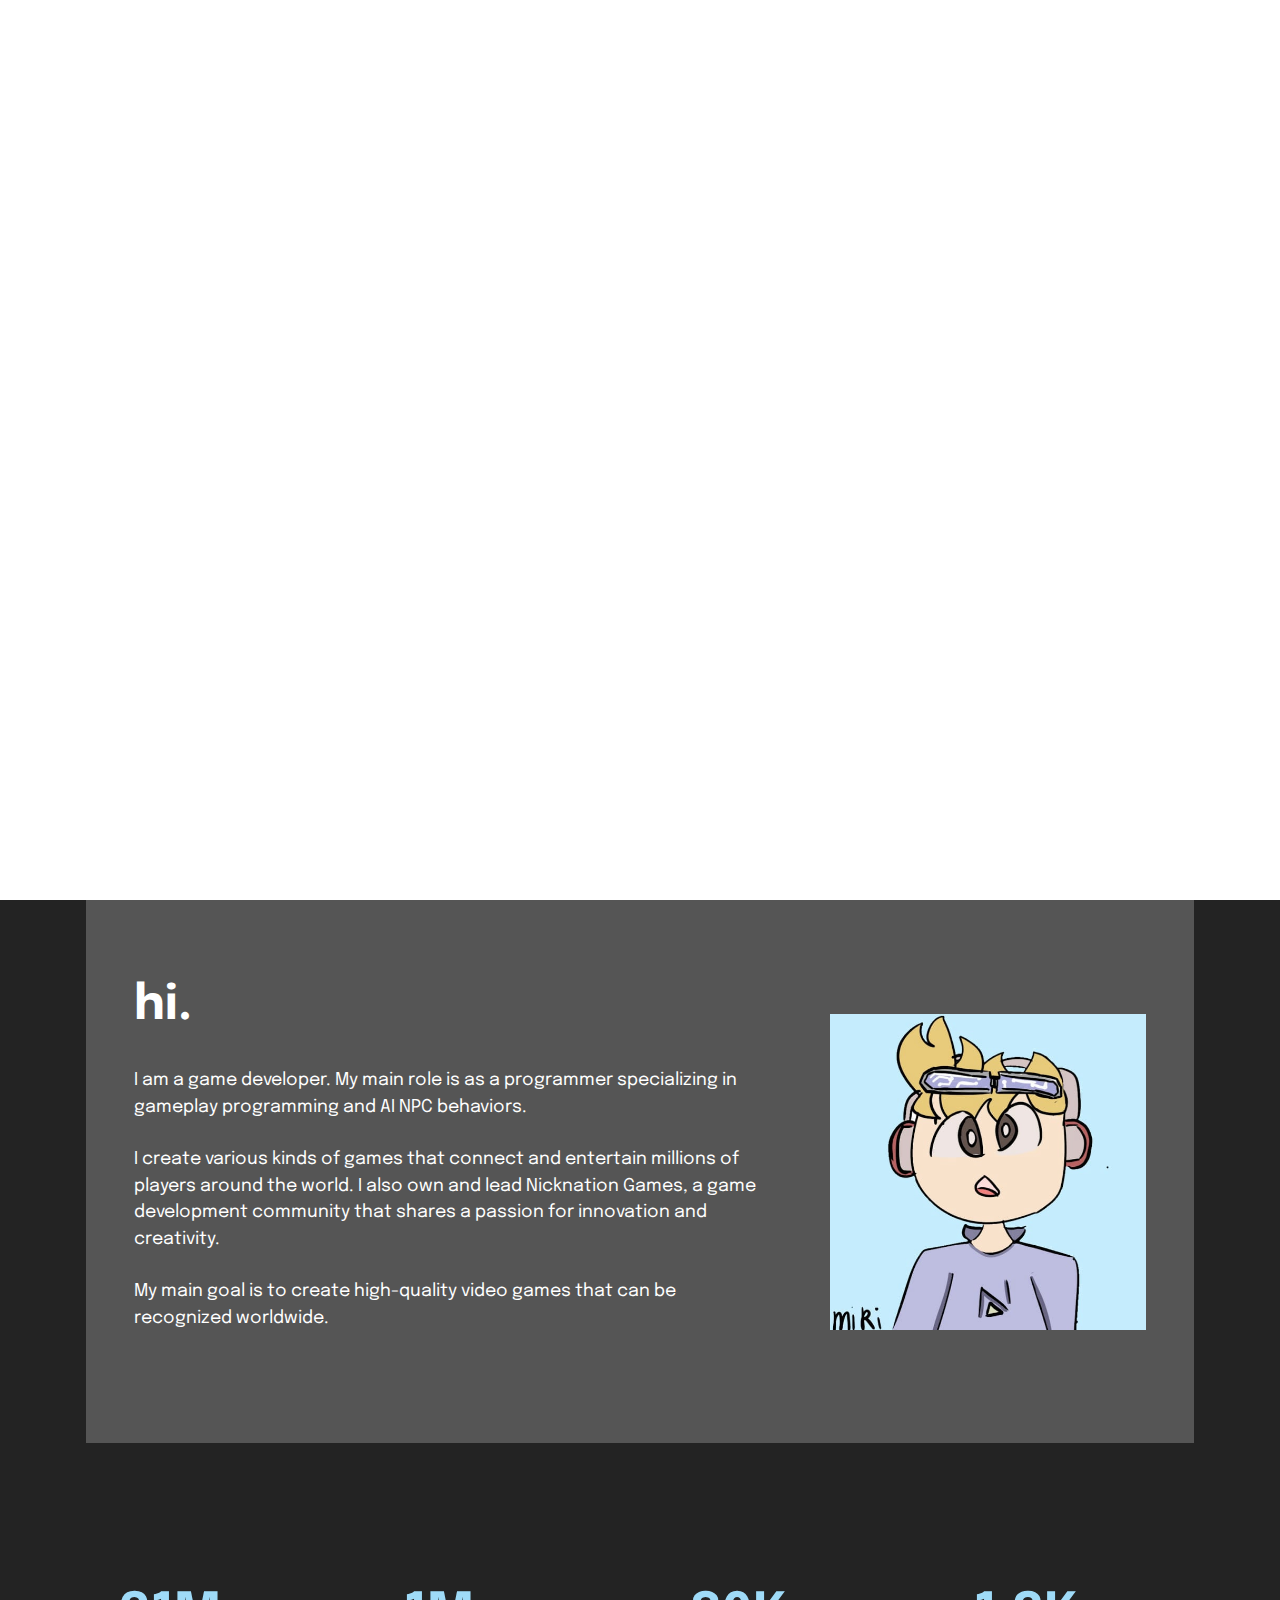
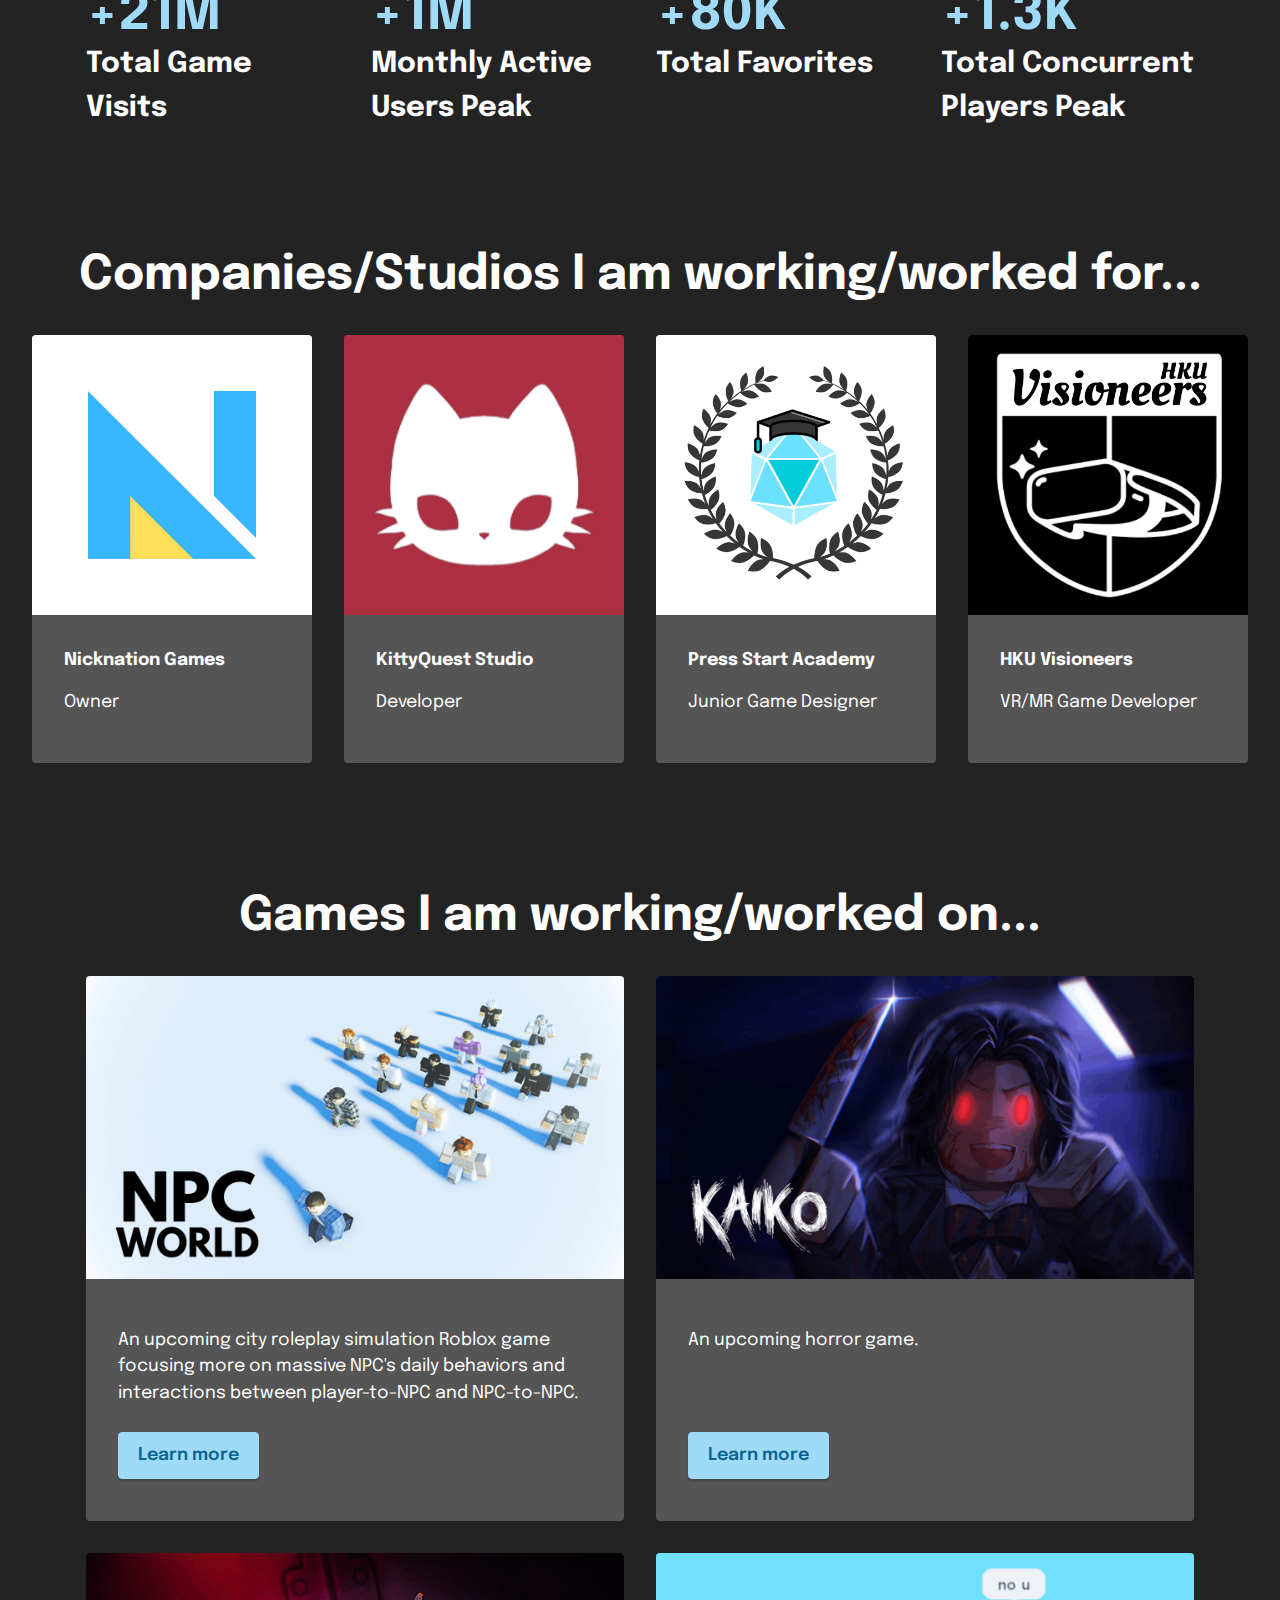
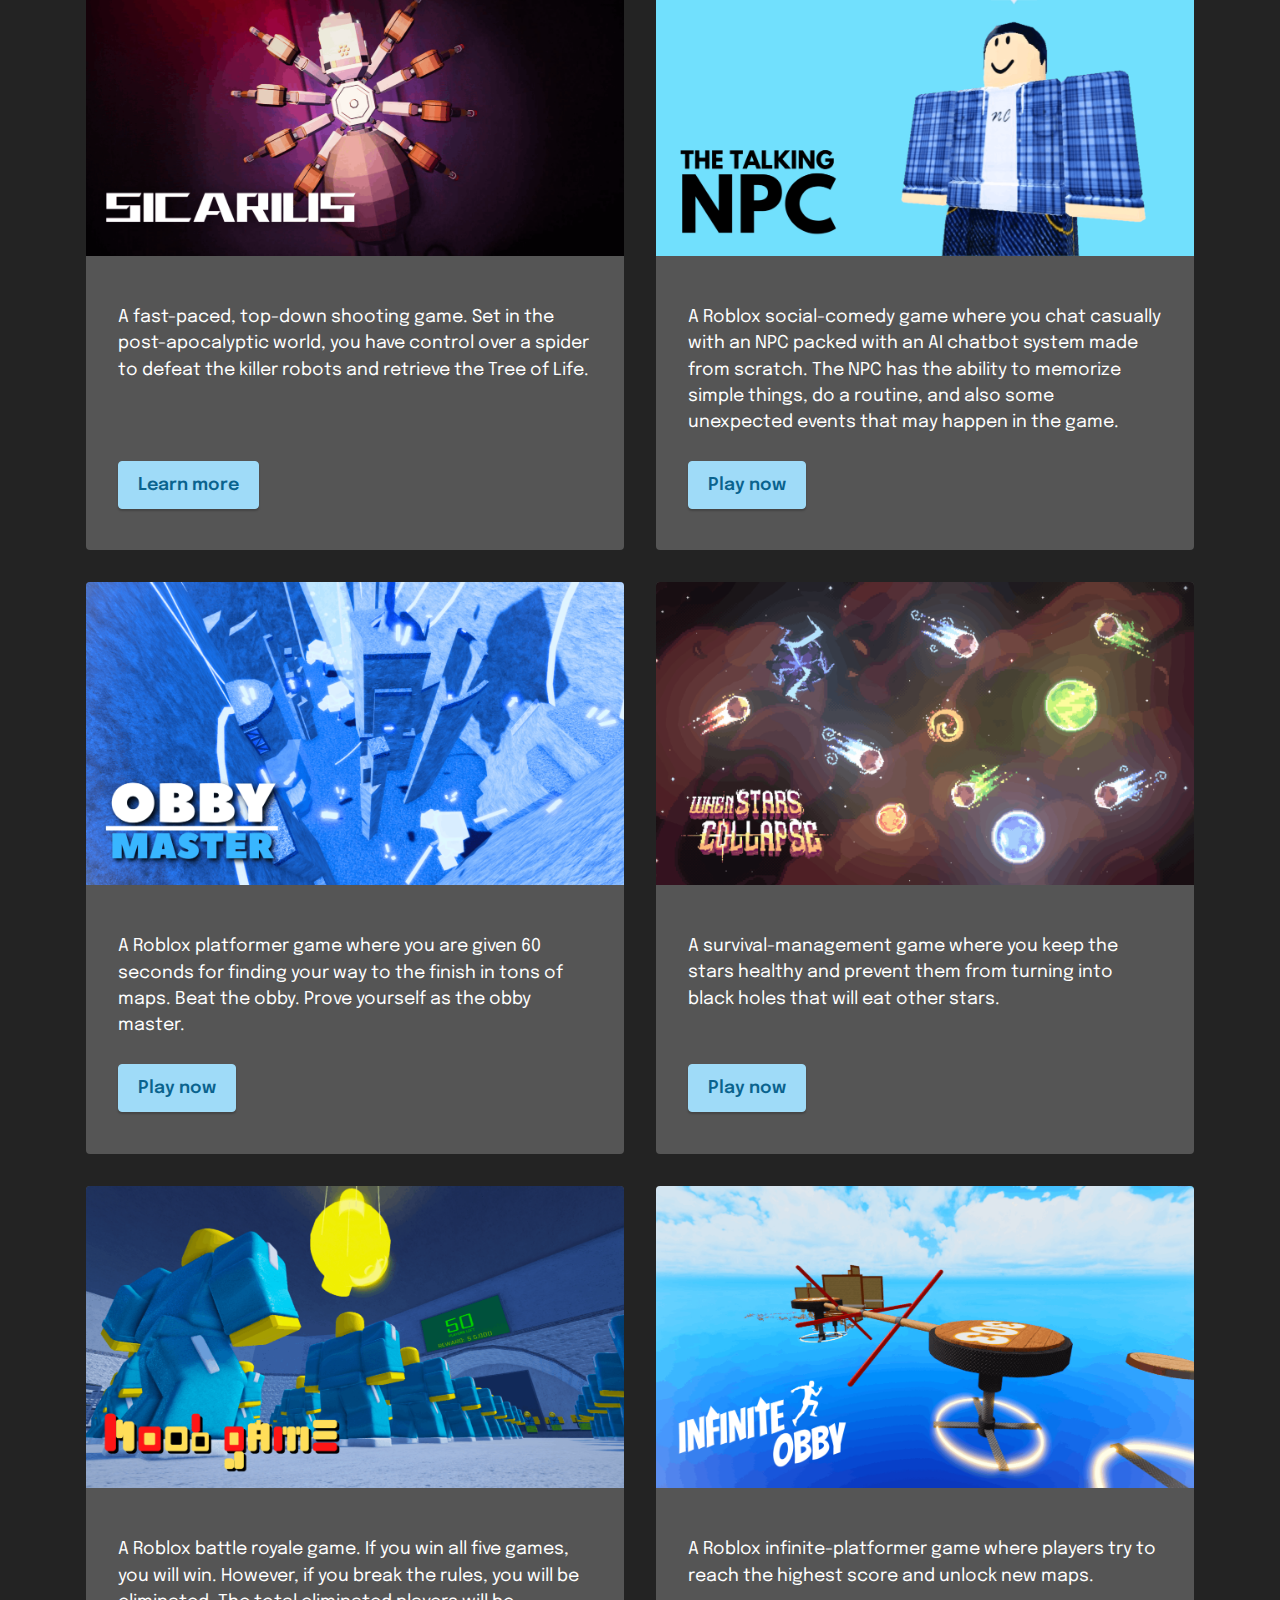
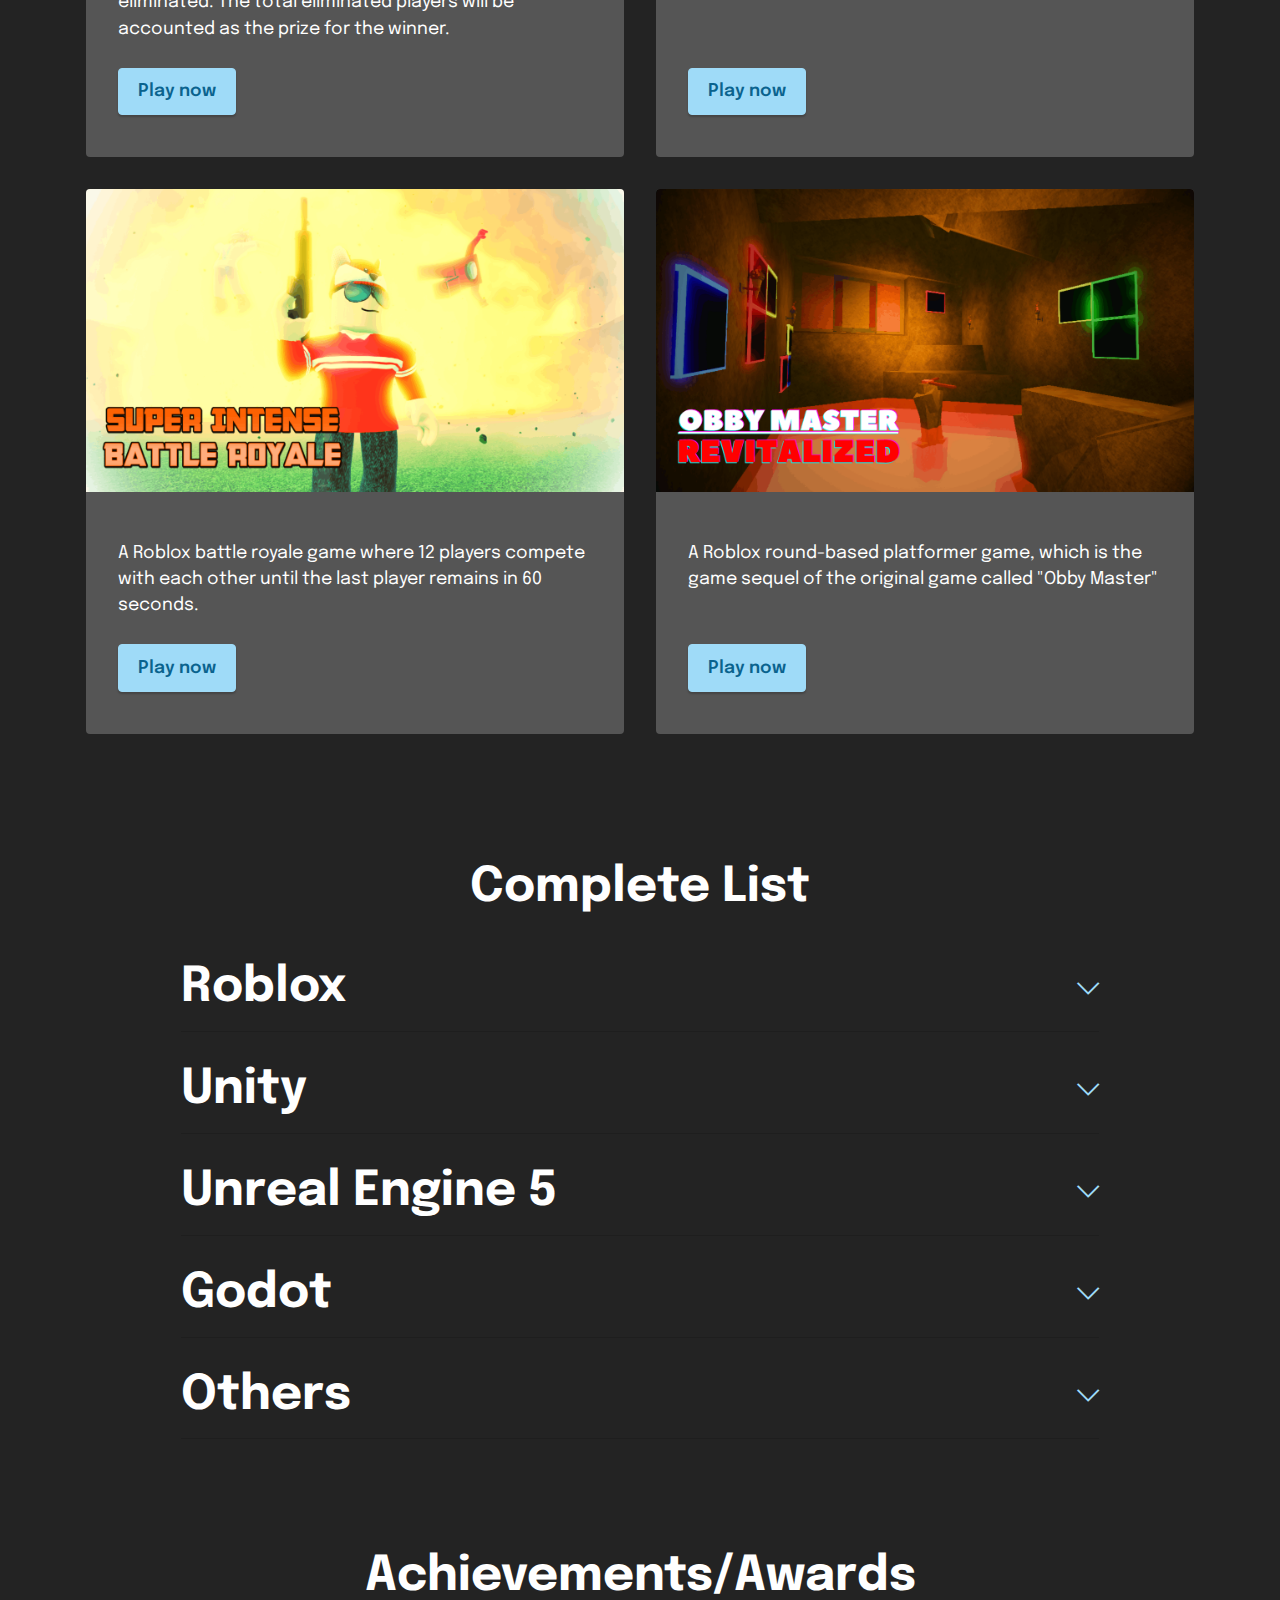
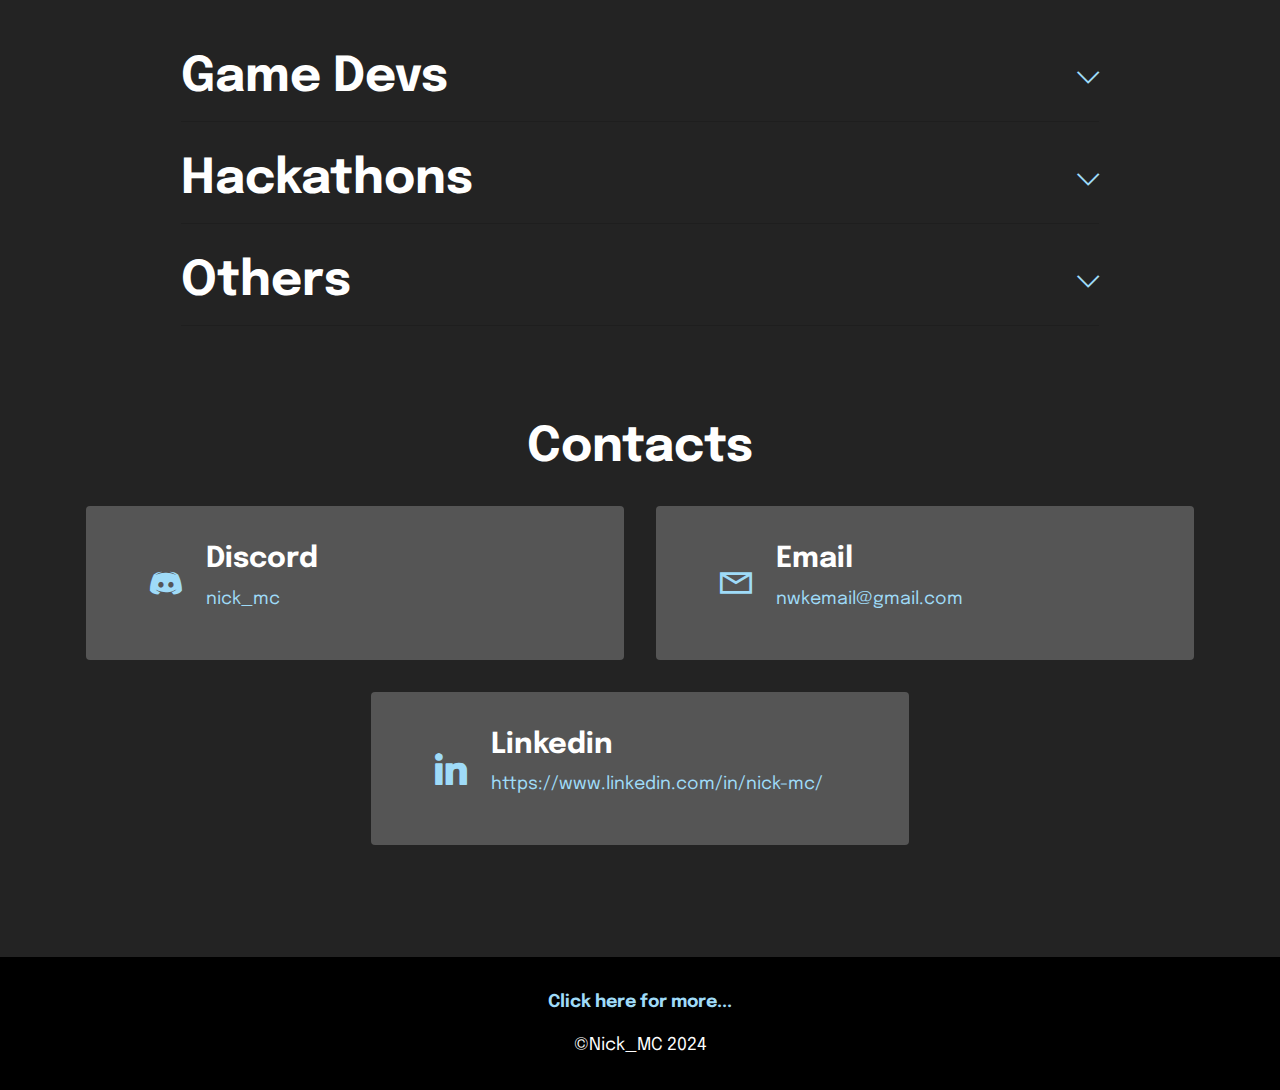
==== commit 5b3b8d64: "update" ====
--- a/index.html
+++ b/index.html
@@ -1,10 +1,10 @@
 <!DOCTYPE html>
 <html  >
 <head>
-  <!-- Site made with Mobirise Website Builder v5.9.18, https://mobirise.com -->
+  <!-- Site made with Mobirise Website Builder v5.8.12, https://mobirise.com -->
   <meta charset="UTF-8">
   <meta http-equiv="X-UA-Compatible" content="IE=edge">
-  <meta name="generator" content="Mobirise v5.9.18, mobirise.com">
+  <meta name="generator" content="Mobirise v5.8.12, mobirise.com">
   <meta name="twitter:card" content="summary_large_image"/>
   <meta name="twitter:image:src" content="assets/images/index-meta.png">
   <meta property="og:image" content="assets/images/index-meta.png">
@@ -24,7 +24,7 @@
   <link rel="stylesheet" href="assets/theme/css/style.css">
   <link rel="preload" href="https://fonts.googleapis.com/css?family=Epilogue:100,200,300,400,500,600,700,800,900,100i,200i,300i,400i,500i,600i,700i,800i,900i&display=swap" as="style" onload="this.onload=null;this.rel='stylesheet'">
   <noscript><link rel="stylesheet" href="https://fonts.googleapis.com/css?family=Epilogue:100,200,300,400,500,600,700,800,900,100i,200i,300i,400i,500i,600i,700i,800i,900i&display=swap"></noscript>
-  <link rel="preload" as="style" href="assets/mobirise/css/mbr-additional.css?v=bMsvFu"><link rel="stylesheet" href="assets/mobirise/css/mbr-additional.css?v=bMsvFu" type="text/css">
+  <link rel="preload" as="style" href="assets/mobirise/css/mbr-additional.css"><link rel="stylesheet" href="assets/mobirise/css/mbr-additional.css" type="text/css">
 
   
   
@@ -64,7 +64,7 @@
                     <div class="text-wrapper">
                         <h6 class="card-title mbr-fonts-style display-2">
                             <strong>hi.</strong></h6>
-                        <p class="mbr-text mbr-fonts-style mb-4 display-7"><br>I'm a Roblox/Unity game developer. My main role is as a programmer specializing in gameplay programming and AI NPC behaviors.<br><br>I create various kinds of games that connect and entertain millions of players around the world. I also own and lead Nicknation Games, a game development community that shares my passion for innovation and creativity.<br></p>
+                        <p class="mbr-text mbr-fonts-style mb-4 display-7"><br>I am a game developer. My main role is as a programmer specializing in gameplay programming and AI NPC behaviors.<br><br>I create various kinds of games that connect and entertain millions of players around the world. I also own and lead Nicknation Games, a game development community that shares a passion for innovation and creativity.<br><br>My main goal is to create high-quality video games that can be recognized worldwide.</p>
                         
                     </div>
                 </div>
@@ -101,10 +101,7 @@
                     </div>
                     <h4 class="card-title mbr-fonts-style display-5">
                         <strong>Total Game Visits</strong></h4>
-                    <p class="mbr-text card-text mbr-fonts-style display-7">
-                        Mobirise is perfect for non-techies who are not familiar with the intricacies of web
-                        development.
-                    </p>
+                    
                 </div>
             </div>
             <div class="card p-4 p-md-3 col-md-6 col-lg-3">
@@ -114,10 +111,7 @@
                     </div>
                     <h4 class="card-title mbr-fonts-style display-5">
                         <strong>Monthly Active Users Peak</strong></h4>
-                    <p class="mbr-text card-text mbr-fonts-style display-7">
-                        Mobirise is perfect for non-techies who are not familiar with the intricacies of web
-                        development.
-                    </p>
+                    
                 </div>
             </div>
             <div class="card p-4 p-md-3 col-md-6 col-lg-3">
@@ -127,10 +121,7 @@
                     </div>
                     <h4 class="card-title mbr-fonts-style display-5">
                         <strong>Total Favorites</strong></h4>
-                    <p class="mbr-text card-text mbr-fonts-style display-7">
-                        Mobirise is perfect for non-techies who are not familiar with the intricacies of web
-                        development.
-                    </p>
+                    
                 </div>
             </div>
             <div class="card p-4 p-md-3 col-md-6 col-lg-3">
@@ -139,9 +130,7 @@
                         <span class="num mbr-fonts-style display-1"><strong>+1.3K</strong></span>
                     </div>
                     <h4 class="card-title mbr-fonts-style display-5"><strong>Total Concurrent Players Peak</strong></h4>
-                    <p class="mbr-text card-text mbr-fonts-style display-7">
-                        Lorem ipsum dolor sit amet, consectetur adipisicing elit.
-                    </p>
+                    
                 </div>
             </div>
             
@@ -152,38 +141,70 @@
     </div>
 </section>
 
-<section data-bs-version="5.1" class="clients1 cid-upoMTlJEJb" id="clients1-o">
-    
-    <div class="images-container container">
+<section data-bs-version="5.1" class="gallery3 cid-uk1OgNoIKQ" id="gallery3-2">
+    
+    
+    <div class="container-fluid">
         <div class="mbr-section-head">
-            <h3 class="mbr-section-title mbr-fonts-style align-center mb-0 display-2"><strong>Companies/Studios I am working/worked for...</strong></h3>
-            
-            
-        </div>
-        <div class="row justify-content-center mt-4">
-            <div class="col-md-3 card">
-                <a href="https://nicknationgames.github.io/" target="_blank"><img src="assets/images/1-copy-512x512.png" alt="Nicknation Games"></a>
-            </div>
-            <div class="col-md-3 card">
-                <a href="https://www.roblox.com/groups/33013992/KittyQuest#!/about" target="_blank"><img src="assets/images/screenshot-1415-305x305.png" alt="KittyQuest Studio"></a>
-            </div>
-            <div class="col-md-3 card">
-                <a href="https://www.pressstartacademy.com/en/" target="_blank"><img src="assets/images/psawebsite-538x538.png" alt="Press Start Academy"></a>
-            </div>
-            <div class="col-md-3 card">
-                <a href="https://www.pressstart.com.hk/" target="_blank"><img src="assets/images/pressstartstudios-logo-200x200.jpg" alt="Press Start Studios"></a>
-            </div>
-            <div class="col-md-3 card">
-                <a href="https://visioneers.hku.hk/" target="_blank"><img src="assets/images/logo-1-500x500.png" alt="HKU Visioneers"></a>
-            </div>
-            <div class="col-md-3 card">
-                <a href="https://www.instagram.com/hku_gamedev/" target="_blank"><img src="assets/images/1714056018331-100x100.jpg" alt="HKU Game Development Association"></a>
-            </div>
-            <div class="col-md-3 card">
-                <a href="https://www.linkedin.com/company/wrestlers-studio/" target="_blank"><img src="assets/images/1679474521419-200x200.jpg" alt="Wrestlers Studio"></a>
-            </div>
-            <div class="col-md-3 card">
-                <a href="https://www.hku.hk/" target="_blank"><img src="assets/images/1631325687808-200x200.jpg" alt="The University of Hong Kong"></a>
+            <h4 class="mbr-section-title mbr-fonts-style align-center mb-0 display-2"><strong>Companies/Studios I am working/worked for...</strong></h4>
+            
+        </div>
+        <div class="row mt-4">
+            <div class="item features-image сol-12 col-md-6 col-lg-3">
+                <div class="item-wrapper">
+                    <div class="item-img">
+                        <a href="https://nicknationgames.github.io/" target="_blank"><img src="assets/images/1-copy-512x512.png" alt="Nicknation Games Logo" data-slide-to="0" data-bs-slide-to="0"></a>
+                    </div>
+                    <div class="item-content">
+                        <h5 class="item-title mbr-fonts-style display-7">
+                            <strong>Nicknation Games</strong></h5>
+                        
+                        <p class="mbr-text mbr-fonts-style mt-3 display-7">Owner</p>
+                    </div>
+                    
+                </div>
+            </div>
+            <div class="item features-image сol-12 col-md-6 col-lg-3">
+                <div class="item-wrapper">
+                    <div class="item-img">
+                        <a href="https://www.roblox.com/groups/33013992/KittyQuest#!/about" target="_blank"><img src="assets/images/screenshot-1415-305x305.png" alt="KittyQuest Studio Logo" data-slide-to="1" data-bs-slide-to="1"></a>
+                    </div>
+                    <div class="item-content">
+                        <h5 class="item-title mbr-fonts-style display-7">
+                            <strong>KittyQuest Studio</strong></h5>
+                        
+                        <p class="mbr-text mbr-fonts-style mt-3 display-7">Developer</p>
+                    </div>
+                    
+                </div>
+            </div>
+            <div class="item features-image сol-12 col-md-6 col-lg-3">
+                <div class="item-wrapper">
+                    <div class="item-img">
+                        <a href="https://www.pressstartacademy.com/en/" target="_blank"><img src="assets/images/psawebsite-538x538.png" alt="Press Start Academy Logo" data-slide-to="2" data-bs-slide-to="2"></a>
+                    </div>
+                    <div class="item-content">
+                        <h5 class="item-title mbr-fonts-style display-7">
+                            <strong>Press Start Academy</strong></h5>
+                        
+                        <p class="mbr-text mbr-fonts-style mt-3 display-7">Junior Game Designer</p>
+                    </div>
+                    
+                </div>
+            </div>
+            <div class="item features-image сol-12 col-md-6 col-lg-3">
+                <div class="item-wrapper">
+                    <div class="item-img">
+                        <a href="https://visioneers.hku.hk/" target="_blank"><img src="assets/images/logo-1-500x500.png" alt="HKU Visioneers Logo" title="" data-slide-to="3" data-bs-slide-to="3"></a>
+                    </div>
+                    <div class="item-content">
+                        <h5 class="item-title mbr-fonts-style display-7">
+                            <strong>HKU Visioneers</strong></h5>
+                        
+                        <p class="mbr-text mbr-fonts-style mt-3 display-7">VR/MR Game Developer</p>
+                    </div>
+                    
+                </div>
             </div>
         </div>
     </div>
@@ -270,7 +291,7 @@
             </div><div class="item features-image сol-12 col-md-6 col-lg-6">
                 <div class="item-wrapper">
                     <div class="item-img">
-                        <img src="assets/images/screenshot-1438-1288x724.png" alt="When Stars Collapse" title="" data-slide-to="6" data-bs-slide-to="6">
+                        <img src="assets/images/screenshot-1438-1288x724.png" alt="Super Intense Battle Royale" title="" data-slide-to="6" data-bs-slide-to="6">
                     </div>
                     <div class="item-content">
                         
@@ -359,7 +380,7 @@
                             </div>
                             <div id="collapse1_5" class="panel-collapse noScroll collapse" role="tabpanel" aria-labelledby="headingOne">
                                 <div class="panel-body">
-                                    <p class="mbr-fonts-style panel-text display-7"><strong>NPC World (2025)</strong> - Nicknation Games, Game Creator<br><strong><a href="https://www.roblox.com/games/15181947252/Dance-Battle" class="text-primary" target="_blank"><b>Dance Battle</b></a> (2024)</strong> - Game Creator<br><strong>Kaiko (2024)</strong> - KittyQuest Studio, Developer
+                                    <p class="mbr-fonts-style panel-text display-7"><strong>NPC World (2025)</strong> - Nicknation Games, Game Creator<br><a href="https://www.roblox.com/games/75625803910847/Build-The-Bridge" class="text-primary" target="_blank" style="font-weight: bold;"><strong>Build The Bridge</strong></a><strong> (2024)</strong> - Game Creator<br><strong><a href="https://www.roblox.com/games/15181947252/Dance-Battle" class="text-primary" target="_blank"><b>Dance Battle</b></a> (2024)</strong> - Game Creator<br><strong>Kaiko (2024)</strong> - KittyQuest Studio, Developer
 <br><strong><b><a href="https://www.roblox.com/games/17556909477/The-Talking-NPC-2-Demo" class="text-primary" target="_blank"><b>The Talking NPC 2 Demo</b></a> (2</b>024)</strong> - Nicknation Games, Game Creator<br><strong>Wall Hop Tower of Hell (Unreleased)</strong> - Game Creator<br><strong>ENLiGHTMENT (2023)</strong> - Game Creator<br><strong><a href="https://www.roblox.com/games/13240822154/2-NPCs-Talking-To-Each-Others" class="text-primary" target="_blank"><b>2 NPCs Talking To Each Others</b></a> (2023)</strong> - Game Creator<br><strong><a href="https://www.roblox.com/games/13137145030/The-Goofy-NPC" class="text-primary" target="_blank"><b>The Goofy NPC</b></a> (2023)</strong> - Game Creator<br><strong><a href="https://www.roblox.com/games/10021120189/The-Talking-NPC" class="text-primary" target="_blank"><b>The Talking NPC</b></a> (2022)</strong> - Game Creator<br><a href="https://www.roblox.com/games/5734985388/Infinite-Obby" class="text-primary" target="_blank"><strong>Infinite Obby</strong></a> (2022) - Game Creator<br><strong><a href="https://www.roblox.com/games/9126813697/Emote-Blox" class="text-primary" target="_blank"><b>Emote Blox</b></a> (2022)</strong> - Diamond Studios, Contributor<br><strong><a href="https://www.roblox.com/games/6182098973/Parkour-Master" class="text-primary" target="_blank"><b>Parkour Master</b></a> (2021)</strong> - High-Tide Studios, Programmer<br><strong><a href="https://www.roblox.com/games/7813769733/Fall-Crusher" class="text-primary" target="_blank"><b>Fall Crusher</b></a> (2021)</strong> - Diamond Studios, Main Scripter<br><strong>Jumping Fantasy (2021)</strong> - Scripter<br><strong><a href="https://www.roblox.com/games/7590515152/Noob-Game" class="text-primary" target="_blank"><b>Noob Game</b></a> (2021)</strong> - Game Creator<br><strong><a href="https://www.roblox.com/games/4788639189/Swords-vs-Zombies" class="text-primary" target="_blank"><b>Swords vs Zombies</b></a> (2020)</strong> - Nicknation Games, Game Creator<br><strong><a href="https://www.roblox.com/games/5277943852/Obby-Master-Revitalized" class="text-primary" target="_blank"><b>Obby Master Revitalized</b></a> (2020)</strong> - Nicknation Games, Game Creator<br><strong><a href="https://www.roblox.com/games/18392704625/Obby-Cubes" class="text-primary" target="_blank"><b>Obby Cubes</b></a> (2020)</strong> - Map Builder<br><strong><a href="https://www.roblox.com/games/4582124924/KINMASTER-Obby" class="text-primary" target="_blank"><b>Kinmaster Obby</b></a> (2020)</strong> - Main Scripter<br><strong><a href="https://www.roblox.com/games/3557151314/Super-Intense-Battle-Royale" class="text-primary" target="_blank"><b>Super Intense Battle Royale</b></a> (2019)</strong> - Game Creator<br><strong><a href="https://www.roblox.com/games/2426059783/Obby-Master" class="text-primary" target="_blank"><b>Obby Master</b></a> (2018)</strong> - Game Creator<br><strong>Exit The Room (2017)</strong> - Game Creator</p>
                                 </div>
                             </div>
@@ -374,7 +395,7 @@
                             </div>
                             <div id="collapse2_5" class="panel-collapse noScroll collapse" role="tabpanel" aria-labelledby="headingTwo">
                                 <div class="panel-body">
-                                    <p class="mbr-fonts-style panel-text display-7"><a href="https://megaletan.itch.io/when-stars-collapse" class="text-primary" target="_blank"><strong>When Stars Collapse</strong></a><strong> (2024)</strong> - Programmer<br><strong>Untitled Visual Novel Game (2024)</strong> - Press Start Studios, Developer<br><strong><a href="https://waterwise-hongkong.webflow.io/" class="text-primary" target="_blank"><b>The Rippling Problem</b></a> (2024)</strong> - Press Start Studios, Lead Developer<br><strong><a href="https://innoacademy.engg.hku.hk/sicarius/" class="text-primary" target="_blank"><b>Sicarius</b></a> (2024)</strong> - HKU Game Dev, Lead Developer<br><strong><a href="https://www.youtube.com/watch?v=tXO_0ZKNvY8" class="text-primary" target="_blank"><b>The Art of Obesity VR</b></a> (2024)</strong> - HKU Visioneers, Game Creator<br><strong>SpaceBox VR (2024)</strong> - HKU Visioneers, Game Creator<br><strong><a href="https://dorjderem.itch.io/deep-dark-defence" class="text-primary" target="_blank"><b>Deep Dark Defence</b></a> (2023)</strong> - Wrestlers Studio, Lead Developer<br><strong><a href="https://www.youtube.com/watch?v=5DJXBJyI2-Y" class="text-primary" target="_blank"><b>Multiverse Traveller VR</b></a> (2023)</strong> - HKU IMSE, Game Creator<br><strong><a href="https://play.google.com/store/apps/details?id=com.SemakSemak.HitPong&hl=en_US" class="text-primary" target="_blank"><b>Hit Pong</b></a> (2022)</strong> - Semak-Semak, Lead Developer</p>
+                                    <p class="mbr-fonts-style panel-text display-7"><strong>Untitled Jaw Tracking Game (2025)</strong> - HKU SIG Rehab Gym, Developer<br><a href="https://megaletan.itch.io/when-stars-collapse" class="text-primary" target="_blank"><strong>When Stars Collapse</strong></a><strong> (2024)</strong> - Programmer<br><strong>Untitled Visual Novel Game (2024)</strong> - Press Start Studios, Developer<br><strong><a href="https://waterwise-hongkong.webflow.io/" class="text-primary" target="_blank"><b>The Rippling Problem</b></a> (2024)</strong> - Press Start Studios, Lead Developer<br><strong><a href="https://innoacademy.engg.hku.hk/sicarius/" class="text-primary" target="_blank"><b>Sicarius</b></a> (2024)</strong> - HKU Game Dev, Lead Developer<br><strong><a href="https://www.youtube.com/watch?v=tXO_0ZKNvY8" class="text-primary" target="_blank"><b>The Art of Obesity VR</b></a> (2024)</strong> - HKU Visioneers, Game Creator<br><strong>SpaceBox VR (2024)</strong> - HKU Visioneers, Game Creator<br><strong><a href="https://dorjderem.itch.io/deep-dark-defence" class="text-primary" target="_blank"><b>Deep Dark Defence</b></a> (2023)</strong> - Wrestlers Studio, Lead Developer<br><strong><a href="https://www.youtube.com/watch?v=5DJXBJyI2-Y" class="text-primary" target="_blank"><b>Multiverse Traveller VR</b></a> (2023)</strong> - HKU IMSE, Game Creator<br><strong><a href="https://play.google.com/store/apps/details?id=com.SemakSemak.HitPong&hl=en_US" class="text-primary" target="_blank"><b>Hit Pong</b></a> (2022)</strong> - Semak-Semak, Lead Developer</p>
                                 </div>
                             </div>
                         </div>
@@ -387,7 +408,7 @@
                             </div>
                             <div id="collapse3_5" class="panel-collapse noScroll collapse" role="tabpanel" aria-labelledby="headingThree">
                                 <div class="panel-body">
-                                    <p class="mbr-fonts-style panel-text display-7"><strong>Untitled RPG Game (2026)</strong> -&nbsp;HKU Game Dev, Lead Developer<br><strong>DJ Club Simulator VR (2024)</strong> - HKU Visioneers, Game Creator</p>
+                                    <p class="mbr-fonts-style panel-text display-7"><strong>Untitled Final Year Project Game (2026)</strong> - HKU Game Dev, Lead Developer<br><strong>DJ Club Simulator VR (2024)</strong> - HKU Visioneers, Game Creator</p>
                                 </div>
                             </div>
                         </div>
@@ -425,22 +446,77 @@
         </div>
 </section>
 
-<section data-bs-version="5.1" class="content14 cid-uk6xiF3Q4j" id="content14-g">
-    
-
-    
-    
-    
-    <div class="container">
-        <div class="row justify-content-center">
-            <div class="col-md-12 col-lg-10">
-                    <h3 class="mbr-section-title mbr-fonts-style mb-4 display-2"><strong>Achievements/Awards</strong></h3>
-                <ul class="list mbr-fonts-style display-7">
-                    <li><strong>Top 20% - Discord Jam #8,</strong>&nbsp;48-hour game jam hosted by Ludum Dare competing against 175 other teams. Created "When Stars Collapse" and ranked 2nd in graphics, 13th in theme, 15th in mood, 29th in overall, 32nd in innovation.</li><li><strong>Talent Development Scholarship 2023-24 - HKU,</strong> HKSAR Government Scholarship Fund, scope of Talent: Innovation, science and technology</li><li><strong>Second Runner-Up - Cathay Hackathon 2023,&nbsp;</strong>Created an app "FlyMate" to support people with disabilities to travel easily in a 24-hour hackathon. Worked in a team of 5 members (SkyDreamers) competing against the other 59 teams.</li><li><strong style="font-size: 1.1rem;">Best Innovation Award - Cathay Hackathon 2023,</strong><span style="font-size: 1.1rem;">&nbsp;Created a mobile application for people with disability with the use of Machine Learning and Generative AI.</span><br></li><li><strong>3rd Place - Bear Jams Fall 2023,</strong> 45-hour game development competition held by UC Berkeley's Game Design and Development.&nbsp;<span style="font-size: 1.1rem;">Created "Criminal Service" in a team of 4 representing HKU Game Development Association.</span></li><li><strong>Traveloka's Choice Award Finalist - COMPFEST 14 IGI,</strong> COMPFEST 14 - Indie Game Ignite Competition, held by the University of Indonesia.&nbsp;<span style="font-size: 1.1rem;">Created "Hit Pong"&nbsp; and became&nbsp;</span><span style="font-size: 1.1rem;">one of five finalists for Traveloka's Choice Award 2022.</span></li><li><strong>Undergraduate Entrance Scholarship for Outstanding Academic Talents - HKU,</strong> Full-tuition entrance scholarship, renewable for 4 years of study in the University of Hong Kong.</li><li><strong>Sparkletime Crown of O's - Roblox,</strong>&nbsp;Awarded for creating a game that reached more than 100.000 MAU (Monthly Active Users) This includes receiving 3 others: Adurite, Bombastic, Gold.</li>
-                </ul>
-            </div>
-        </div>
-    </div>
+<section data-bs-version="5.1" class="content17 cid-uuynHmYjnc" id="content17-o">
+
+    
+
+    
+    
+    
+    <div class="container">
+        
+            <div class="row justify-content-center">
+                <div class="col-12 col-md-10">
+                    <div class="section-head align-center mb-4">
+                        <h3 class="mbr-section-title mb-0 mbr-fonts-style display-2">
+                            <strong>Achievements/Awards</strong>
+                        </h3>
+                        
+                    </div>
+                    
+                    <div id="bootstrap-toggle" class="toggle-panel accordionStyles tab-content">
+                        <div class="card mb-3">
+                            <div class="card-header" role="tab" id="headingOne">
+                                <a role="button" class="collapsed panel-title text-black" data-toggle="collapse" data-bs-toggle="collapse" data-core="" href="#collapse1_6" aria-expanded="false" aria-controls="collapse1">
+                                    <h6 class="panel-title-edit mbr-fonts-style mb-0 display-2"><strong>Game Devs</strong></h6>
+                                    <span class="sign mbr-iconfont mbri-arrow-down"></span>
+                                </a>
+                            </div>
+                            <div id="collapse1_6" class="panel-collapse noScroll collapse" role="tabpanel" aria-labelledby="headingOne">
+                                <div class="panel-body">
+                                    <p class="mbr-fonts-style panel-text display-7"><strong>Top 20% - Discord Jam #8,</strong> 48-hour game jam hosted by Ludum Dare competing against 175 other teams. Created "When Stars Collapse" and ranked 2nd in graphics, 13th in theme, 15th in mood, 29th in overall, 32nd in innovation.
+<br><br><strong>3rd Place - Bear Jams Fall 2023,</strong> 45-hour game development competition held by UC Berkeley's Game Design and Development. Created "Criminal Service" in a team of 4 representing HKU Game Development Association.<br><br><strong>Traveloka's Choice Award Finalist - COMPFEST 14 IGI,</strong> one of the biggest Indie Game Ignite Competition held by the University of Indonesia. Created a mobile game "Hit Pong" using Unity and became one of five finalists for Traveloka's Choice Award 2022.
+<br><br><strong>Sparkletime Crown of O's - Roblox,</strong> Awarded for creating a game that reached more than 100.000 MAU (Monthly Active Users) This includes receiving 3 others: Adurite, Bombastic, Gold.</p>
+                                </div>
+                            </div>
+                        </div>
+                        <div class="card mb-3">
+                            <div class="card-header" role="tab" id="headingTwo">
+                                <a role="button" class="collapsed panel-title text-black" data-toggle="collapse" data-bs-toggle="collapse" data-core="" href="#collapse2_6" aria-expanded="false" aria-controls="collapse2">
+                                    <h6 class="panel-title-edit mbr-fonts-style mb-0 display-2"><strong>Hackathons</strong></h6>
+                                    <span class="sign mbr-iconfont mbri-arrow-down"></span>
+                                </a>
+
+                            </div>
+                            <div id="collapse2_6" class="panel-collapse noScroll collapse" role="tabpanel" aria-labelledby="headingTwo">
+                                <div class="panel-body">
+                                    <p class="mbr-fonts-style panel-text display-7"><strong>Top 10 Finalist - Cathay Hackathon 2024,</strong> Created an app "Skywalker" to help first-time Greater Bay Area flyers to travel smoothly. Individually responsible for developing AR indoor navigation using Unity 6 and creating professional pitch PowerPoint. Worked in a team of 5 members (SkyDreamers) competing against the other teams from Hong Kong and Shenzhen with more than 1,500 total applicants.<br>
+<br><strong>Finalist - GenAI Hackathon for SDGs,</strong> Created an app prototype "Merly", AI-driven interaction application designed for the elderly, focused on enriching social engagement through crowd insights. Worked in a team of 5 members.<br>
+<br><strong>Second Runner-Up - Cathay Hackathon 2023,</strong> Created an app "FlyMate" to support people with disabilities to travel easily in a 24-hour hackathon. Individually responsible for developing custom chatbot system on Flutter and creating professional pitch PowerPoint. Worked in a team of 5 members (SkyDreamers) competing against the other 59 teams with more than 1,500 total applicants.<br>
+<br><strong>Best Innovation Award - Cathay Hackathon 2023,</strong> Created a mobile application for people with disability with the use of Machine Learning and Generative AI. Worked in a team of 5 members (SkyDreamers).</p>
+                                </div>
+                            </div>
+                        </div>
+                        <div class="card mb-3">
+                            <div class="card-header" role="tab" id="headingThree">
+                                <a role="button" class="collapsed panel-title text-black" data-toggle="collapse" data-bs-toggle="collapse" data-core="" href="#collapse3_6" aria-expanded="false" aria-controls="collapse3">
+                                    <h6 class="panel-title-edit mbr-fonts-style mb-0 display-2"><strong>Others</strong></h6>
+                                    <span class="sign mbr-iconfont mbri-arrow-down"></span>
+                                </a>
+                            </div>
+                            <div id="collapse3_6" class="panel-collapse noScroll collapse" role="tabpanel" aria-labelledby="headingThree">
+                                <div class="panel-body">
+                                    <p class="mbr-fonts-style panel-text display-7"><strong>Talent Development Scholarship 2023-24 - HKU,</strong> HKSAR Government Scholarship Fund, scope of Talent: Innovation, science and technology<br><br><strong>Undergraduate Entrance Scholarship for Outstanding Academic Talents - HKU,</strong> Full-tuition entrance scholarship, renewable for 4 years of study in the University of Hong Kong.&nbsp;<br></p>
+                                </div>
+                            </div>
+                        </div>
+                        
+                        
+                        
+                    </div>
+                </div>
+            </div>
+        </div>
 </section>
 
 <section data-bs-version="5.1" class="contacts2 cid-uksUBWh9R3" id="contacts2-j">
--- a/assets/socicon/css/styles.css
+++ b/assets/socicon/css/styles.css
@@ -41,6 +41,387 @@
   -moz-osx-font-smoothing: grayscale;
 }
 
+.socicon-eitaa:before {
+  content: "\e97c";
+}
+.socicon-soroush:before {
+  content: "\e97d";
+}
+.socicon-bale:before {
+  content: "\e97e";
+}
+.socicon-zazzle:before {
+  content: "\e97b";
+}
+.socicon-society6:before {
+  content: "\e97a";
+}
+.socicon-redbubble:before {
+  content: "\e979";
+}
+.socicon-avvo:before {
+  content: "\e978";
+}
+.socicon-stitcher:before {
+  content: "\e977";
+}
+.socicon-googlehangouts:before {
+  content: "\e974";
+}
+.socicon-dlive:before {
+  content: "\e975";
+}
+.socicon-vsco:before {
+  content: "\e976";
+}
+.socicon-flipboard:before {
+  content: "\e973";
+}
+.socicon-ubuntu:before {
+  content: "\e958";
+}
+.socicon-artstation:before {
+  content: "\e959";
+}
+.socicon-invision:before {
+  content: "\e95a";
+}
+.socicon-torial:before {
+  content: "\e95b";
+}
+.socicon-collectorz:before {
+  content: "\e95c";
+}
+.socicon-seenthis:before {
+  content: "\e95d";
+}
+.socicon-googleplaymusic:before {
+  content: "\e95e";
+}
+.socicon-debian:before {
+  content: "\e95f";
+}
+.socicon-filmfreeway:before {
+  content: "\e960";
+}
+.socicon-gnome:before {
+  content: "\e961";
+}
+.socicon-itchio:before {
+  content: "\e962";
+}
+.socicon-jamendo:before {
+  content: "\e963";
+}
+.socicon-mix:before {
+  content: "\e964";
+}
+.socicon-sharepoint:before {
+  content: "\e965";
+}
+.socicon-tinder:before {
+  content: "\e966";
+}
+.socicon-windguru:before {
+  content: "\e967";
+}
+.socicon-cdbaby:before {
+  content: "\e968";
+}
+.socicon-elementaryos:before {
+  content: "\e969";
+}
+.socicon-stage32:before {
+  content: "\e96a";
+}
+.socicon-tiktok:before {
+  content: "\e96b";
+}
+.socicon-gitter:before {
+  content: "\e96c";
+}
+.socicon-letterboxd:before {
+  content: "\e96d";
+}
+.socicon-threema:before {
+  content: "\e96e";
+}
+.socicon-splice:before {
+  content: "\e96f";
+}
+.socicon-metapop:before {
+  content: "\e970";
+}
+.socicon-naver:before {
+  content: "\e971";
+}
+.socicon-remote:before {
+  content: "\e972";
+}
+.socicon-internet:before {
+  content: "\e957";
+}
+.socicon-moddb:before {
+  content: "\e94b";
+}
+.socicon-indiedb:before {
+  content: "\e94c";
+}
+.socicon-traxsource:before {
+  content: "\e94d";
+}
+.socicon-gamefor:before {
+  content: "\e94e";
+}
+.socicon-pixiv:before {
+  content: "\e94f";
+}
+.socicon-myanimelist:before {
+  content: "\e950";
+}
+.socicon-blackberry:before {
+  content: "\e951";
+}
+.socicon-wickr:before {
+  content: "\e952";
+}
+.socicon-spip:before {
+  content: "\e953";
+}
+.socicon-napster:before {
+  content: "\e954";
+}
+.socicon-beatport:before {
+  content: "\e955";
+}
+.socicon-hackerone:before {
+  content: "\e956";
+}
+.socicon-hackernews:before {
+  content: "\e946";
+}
+.socicon-smashwords:before {
+  content: "\e947";
+}
+.socicon-kobo:before {
+  content: "\e948";
+}
+.socicon-bookbub:before {
+  content: "\e949";
+}
+.socicon-mailru:before {
+  content: "\e94a";
+}
+.socicon-gitlab:before {
+  content: "\e945";
+}
+.socicon-instructables:before {
+  content: "\e944";
+}
+.socicon-portfolio:before {
+  content: "\e943";
+}
+.socicon-codered:before {
+  content: "\e940";
+}
+.socicon-origin:before {
+  content: "\e941";
+}
+.socicon-nextdoor:before {
+  content: "\e942";
+}
+.socicon-udemy:before {
+  content: "\e93f";
+}
+.socicon-livemaster:before {
+  content: "\e93e";
+}
+.socicon-crunchbase:before {
+  content: "\e93b";
+}
+.socicon-homefy:before {
+  content: "\e93c";
+}
+.socicon-calendly:before {
+  content: "\e93d";
+}
+.socicon-realtor:before {
+  content: "\e90f";
+}
+.socicon-tidal:before {
+  content: "\e910";
+}
+.socicon-qobuz:before {
+  content: "\e911";
+}
+.socicon-natgeo:before {
+  content: "\e912";
+}
+.socicon-mastodon:before {
+  content: "\e913";
+}
+.socicon-unsplash:before {
+  content: "\e914";
+}
+.socicon-homeadvisor:before {
+  content: "\e915";
+}
+.socicon-angieslist:before {
+  content: "\e916";
+}
+.socicon-codepen:before {
+  content: "\e917";
+}
+.socicon-slack:before {
+  content: "\e918";
+}
+.socicon-openaigym:before {
+  content: "\e919";
+}
+.socicon-logmein:before {
+  content: "\e91a";
+}
+.socicon-fiverr:before {
+  content: "\e91b";
+}
+.socicon-gotomeeting:before {
+  content: "\e91c";
+}
+.socicon-aliexpress:before {
+  content: "\e91d";
+}
+.socicon-guru:before {
+  content: "\e91e";
+}
+.socicon-appstore:before {
+  content: "\e91f";
+}
+.socicon-homes:before {
+  content: "\e920";
+}
+.socicon-zoom:before {
+  content: "\e921";
+}
+.socicon-alibaba:before {
+  content: "\e922";
+}
+.socicon-craigslist:before {
+  content: "\e923";
+}
+.socicon-wix:before {
+  content: "\e924";
+}
+.socicon-redfin:before {
+  content: "\e925";
+}
+.socicon-googlecalendar:before {
+  content: "\e926";
+}
+.socicon-shopify:before {
+  content: "\e927";
+}
+.socicon-freelancer:before {
+  content: "\e928";
+}
+.socicon-seedrs:before {
+  content: "\e929";
+}
+.socicon-bing:before {
+  content: "\e92a";
+}
+.socicon-doodle:before {
+  content: "\e92b";
+}
+.socicon-bonanza:before {
+  content: "\e92c";
+}
+.socicon-squarespace:before {
+  content: "\e92d";
+}
+.socicon-toptal:before {
+  content: "\e92e";
+}
+.socicon-gust:before {
+  content: "\e92f";
+}
+.socicon-ask:before {
+  content: "\e930";
+}
+.socicon-trulia:before {
+  content: "\e931";
+}
+.socicon-loomly:before {
+  content: "\e932";
+}
+.socicon-ghost:before {
+  content: "\e933";
+}
+.socicon-upwork:before {
+  content: "\e934";
+}
+.socicon-fundable:before {
+  content: "\e935";
+}
+.socicon-booking:before {
+  content: "\e936";
+}
+.socicon-googlemaps:before {
+  content: "\e937";
+}
+.socicon-zillow:before {
+  content: "\e938";
+}
+.socicon-niconico:before {
+  content: "\e939";
+}
+.socicon-toneden:before {
+  content: "\e93a";
+}
+.socicon-augment:before {
+  content: "\e908";
+}
+.socicon-bitbucket:before {
+  content: "\e909";
+}
+.socicon-fyuse:before {
+  content: "\e90a";
+}
+.socicon-yt-gaming:before {
+  content: "\e90b";
+}
+.socicon-sketchfab:before {
+  content: "\e90c";
+}
+.socicon-mobcrush:before {
+  content: "\e90d";
+}
+.socicon-microsoft:before {
+  content: "\e90e";
+}
+.socicon-pandora:before {
+  content: "\e907";
+}
+.socicon-messenger:before {
+  content: "\e906";
+}
+.socicon-gamewisp:before {
+  content: "\e905";
+}
+.socicon-bloglovin:before {
+  content: "\e904";
+}
+.socicon-tunein:before {
+  content: "\e903";
+}
+.socicon-gamejolt:before {
+  content: "\e901";
+}
+.socicon-trello:before {
+  content: "\e902";
+}
+.socicon-spreadshirt:before {
+  content: "\e900";
+}
 .socicon-500px:before {
   content: "\e000";
 }
@@ -551,384 +932,3 @@
 .socicon-zynga:before {
   content: "\e0a9";
 }
-.socicon-spreadshirt:before {
-  content: "\e901";
-}
-.socicon-gamejolt:before {
-  content: "\e902";
-}
-.socicon-trello:before {
-  content: "\e903";
-}
-.socicon-tunein:before {
-  content: "\e904";
-}
-.socicon-bloglovin:before {
-  content: "\e905";
-}
-.socicon-gamewisp:before {
-  content: "\e906";
-}
-.socicon-messenger:before {
-  content: "\e907";
-}
-.socicon-pandora:before {
-  content: "\e908";
-}
-.socicon-augment:before {
-  content: "\e909";
-}
-.socicon-bitbucket:before {
-  content: "\e90a";
-}
-.socicon-fyuse:before {
-  content: "\e90b";
-}
-.socicon-yt-gaming:before {
-  content: "\e90c";
-}
-.socicon-sketchfab:before {
-  content: "\e90d";
-}
-.socicon-mobcrush:before {
-  content: "\e90e";
-}
-.socicon-microsoft:before {
-  content: "\e90f";
-}
-.socicon-realtor:before {
-  content: "\e910";
-}
-.socicon-tidal:before {
-  content: "\e911";
-}
-.socicon-qobuz:before {
-  content: "\e912";
-}
-.socicon-natgeo:before {
-  content: "\e913";
-}
-.socicon-mastodon:before {
-  content: "\e914";
-}
-.socicon-unsplash:before {
-  content: "\e915";
-}
-.socicon-homeadvisor:before {
-  content: "\e916";
-}
-.socicon-angieslist:before {
-  content: "\e917";
-}
-.socicon-codepen:before {
-  content: "\e918";
-}
-.socicon-slack:before {
-  content: "\e919";
-}
-.socicon-openaigym:before {
-  content: "\e91a";
-}
-.socicon-logmein:before {
-  content: "\e91b";
-}
-.socicon-fiverr:before {
-  content: "\e91c";
-}
-.socicon-gotomeeting:before {
-  content: "\e91d";
-}
-.socicon-aliexpress:before {
-  content: "\e91e";
-}
-.socicon-guru:before {
-  content: "\e91f";
-}
-.socicon-appstore:before {
-  content: "\e920";
-}
-.socicon-homes:before {
-  content: "\e921";
-}
-.socicon-zoom:before {
-  content: "\e922";
-}
-.socicon-alibaba:before {
-  content: "\e923";
-}
-.socicon-craigslist:before {
-  content: "\e924";
-}
-.socicon-wix:before {
-  content: "\e925";
-}
-.socicon-redfin:before {
-  content: "\e926";
-}
-.socicon-googlecalendar:before {
-  content: "\e927";
-}
-.socicon-shopify:before {
-  content: "\e928";
-}
-.socicon-freelancer:before {
-  content: "\e929";
-}
-.socicon-seedrs:before {
-  content: "\e92a";
-}
-.socicon-bing:before {
-  content: "\e92b";
-}
-.socicon-doodle:before {
-  content: "\e92c";
-}
-.socicon-bonanza:before {
-  content: "\e92d";
-}
-.socicon-squarespace:before {
-  content: "\e92e";
-}
-.socicon-toptal:before {
-  content: "\e92f";
-}
-.socicon-gust:before {
-  content: "\e930";
-}
-.socicon-ask:before {
-  content: "\e931";
-}
-.socicon-trulia:before {
-  content: "\e932";
-}
-.socicon-loomly:before {
-  content: "\e933";
-}
-.socicon-ghost:before {
-  content: "\e934";
-}
-.socicon-upwork:before {
-  content: "\e935";
-}
-.socicon-fundable:before {
-  content: "\e936";
-}
-.socicon-booking:before {
-  content: "\e937";
-}
-.socicon-googlemaps:before {
-  content: "\e938";
-}
-.socicon-zillow:before {
-  content: "\e939";
-}
-.socicon-niconico:before {
-  content: "\e93a";
-}
-.socicon-toneden:before {
-  content: "\e93b";
-}
-.socicon-crunchbase:before {
-  content: "\e93c";
-}
-.socicon-homefy:before {
-  content: "\e93d";
-}
-.socicon-calendly:before {
-  content: "\e93e";
-}
-.socicon-livemaster:before {
-  content: "\e93f";
-}
-.socicon-udemy:before {
-  content: "\e940";
-}
-.socicon-codered:before {
-  content: "\e941";
-}
-.socicon-origin:before {
-  content: "\e942";
-}
-.socicon-nextdoor:before {
-  content: "\e943";
-}
-.socicon-portfolio:before {
-  content: "\e944";
-}
-.socicon-instructables:before {
-  content: "\e945";
-}
-.socicon-gitlab:before {
-  content: "\e946";
-}
-.socicon-hackernews:before {
-  content: "\e947";
-}
-.socicon-smashwords:before {
-  content: "\e948";
-}
-.socicon-kobo:before {
-  content: "\e949";
-}
-.socicon-bookbub:before {
-  content: "\e94a";
-}
-.socicon-mailru:before {
-  content: "\e94b";
-}
-.socicon-moddb:before {
-  content: "\e94c";
-}
-.socicon-indiedb:before {
-  content: "\e94d";
-}
-.socicon-traxsource:before {
-  content: "\e94e";
-}
-.socicon-gamefor:before {
-  content: "\e94f";
-}
-.socicon-pixiv:before {
-  content: "\e950";
-}
-.socicon-myanimelist:before {
-  content: "\e951";
-}
-.socicon-blackberry:before {
-  content: "\e952";
-}
-.socicon-wickr:before {
-  content: "\e953";
-}
-.socicon-spip:before {
-  content: "\e954";
-}
-.socicon-napster:before {
-  content: "\e955";
-}
-.socicon-beatport:before {
-  content: "\e956";
-}
-.socicon-hackerone:before {
-  content: "\e957";
-}
-.socicon-internet:before {
-  content: "\e958";
-}
-.socicon-ubuntu:before {
-  content: "\e959";
-}
-.socicon-artstation:before {
-  content: "\e95a";
-}
-.socicon-invision:before {
-  content: "\e95b";
-}
-.socicon-torial:before {
-  content: "\e95c";
-}
-.socicon-collectorz:before {
-  content: "\e95d";
-}
-.socicon-seenthis:before {
-  content: "\e95e";
-}
-.socicon-googleplaymusic:before {
-  content: "\e95f";
-}
-.socicon-debian:before {
-  content: "\e960";
-}
-.socicon-filmfreeway:before {
-  content: "\e961";
-}
-.socicon-gnome:before {
-  content: "\e962";
-}
-.socicon-itchio:before {
-  content: "\e963";
-}
-.socicon-jamendo:before {
-  content: "\e964";
-}
-.socicon-mix:before {
-  content: "\e965";
-}
-.socicon-sharepoint:before {
-  content: "\e966";
-}
-.socicon-tinder:before {
-  content: "\e967";
-}
-.socicon-windguru:before {
-  content: "\e968";
-}
-.socicon-cdbaby:before {
-  content: "\e969";
-}
-.socicon-elementaryos:before {
-  content: "\e96a";
-}
-.socicon-stage32:before {
-  content: "\e96b";
-}
-.socicon-tiktok:before {
-  content: "\e96c";
-}
-.socicon-gitter:before {
-  content: "\e96d";
-}
-.socicon-letterboxd:before {
-  content: "\e96e";
-}
-.socicon-threema:before {
-  content: "\e96f";
-}
-.socicon-splice:before {
-  content: "\e970";
-}
-.socicon-metapop:before {
-  content: "\e971";
-}
-.socicon-naver:before {
-  content: "\e972";
-}
-.socicon-remote:before {
-  content: "\e973";
-}
-.socicon-flipboard:before {
-  content: "\e974";
-}
-.socicon-googlehangouts:before {
-  content: "\e975";
-}
-.socicon-dlive:before {
-  content: "\e976";
-}
-.socicon-vsco:before {
-  content: "\e977";
-}
-.socicon-stitcher:before {
-  content: "\e978";
-}
-.socicon-avvo:before {
-  content: "\e979";
-}
-.socicon-redbubble:before {
-  content: "\e97a";
-}
-.socicon-society6:before {
-  content: "\e97b";
-}
-.socicon-zazzle:before {
-  content: "\e97c";
-}
-.socicon-eitaa:before {
-  content: "\e97d";
-}
-.socicon-soroush:before {
-  content: "\e97e";
-}
-.socicon-bale:before {
-  content: "\e97f";
-}
--- a/assets/mobirise/css/mbr-additional.css
+++ b/assets/mobirise/css/mbr-additional.css
@@ -801,28 +801,61 @@
   text-align: left;
   color: #bbbbbb;
 }
-.cid-upoMTlJEJb {
+.cid-uk1OgNoIKQ {
   padding-top: 6rem;
   padding-bottom: 0rem;
   background-color: #232323;
 }
-.cid-upoMTlJEJb img {
-  width: 120px;
-  margin: auto;
-}
-.cid-upoMTlJEJb .card {
-  transition: all 0.3s;
-  height: fit-content;
-  padding: 1rem 0;
-  margin-bottom: 1rem;
+.cid-uk1OgNoIKQ img,
+.cid-uk1OgNoIKQ .item-img {
+  width: 100%;
+}
+.cid-uk1OgNoIKQ .item:focus,
+.cid-uk1OgNoIKQ span:focus {
+  outline: none;
+}
+.cid-uk1OgNoIKQ .item {
+  cursor: pointer;
+  margin-bottom: 2rem;
+}
+.cid-uk1OgNoIKQ .item-wrapper {
+  position: relative;
+  border-radius: 4px;
+  background: #555555;
+  height: 100%;
+  display: flex;
+  flex-flow: column nowrap;
 }
 @media (min-width: 992px) {
-  .cid-upoMTlJEJb .card {
-    max-width: 12.5%;
-  }
-}
-.cid-upoMTlJEJb .mbr-section-title {
-  color: #ffffff;
+  .cid-uk1OgNoIKQ .item-wrapper .item-content {
+    padding: 2rem;
+  }
+}
+@media (max-width: 991px) {
+  .cid-uk1OgNoIKQ .item-wrapper .item-content {
+    padding: 1rem;
+  }
+}
+.cid-uk1OgNoIKQ .mbr-section-btn {
+  margin-top: auto !important;
+}
+.cid-uk1OgNoIKQ .mbr-section-title {
+  color: #ffffff;
+}
+.cid-uk1OgNoIKQ .mbr-text,
+.cid-uk1OgNoIKQ .mbr-section-btn {
+  text-align: left;
+  color: #ffffff;
+}
+.cid-uk1OgNoIKQ .item-title {
+  text-align: left;
+  color: #ffffff;
+}
+.cid-uk1OgNoIKQ .item-subtitle {
+  text-align: center;
+}
+.cid-uk1OgNoIKQ .mbr-section-subtitle {
+  text-align: center;
 }
 .cid-uk1LKuKyz0 {
   padding-top: 6rem;
@@ -921,15 +954,15 @@
 .cid-uk5HInGGTc .panel-text {
   color: #ffffff;
 }
-.cid-uk6xiF3Q4j {
-  padding-top: 5rem;
+.cid-uuynHmYjnc {
+  padding-top: 6rem;
   padding-bottom: 0rem;
   background-color: #232323;
 }
-.cid-uk6xiF3Q4j .mbr-fallback-image.disabled {
+.cid-uuynHmYjnc .mbr-fallback-image.disabled {
   display: none;
 }
-.cid-uk6xiF3Q4j .mbr-fallback-image {
+.cid-uuynHmYjnc .mbr-fallback-image {
   display: block;
   background-size: cover;
   background-position: center center;
@@ -938,30 +971,33 @@
   position: absolute;
   top: 0;
 }
-.cid-uk6xiF3Q4j ul {
-  list-style: none;
-  margin: 0;
-  padding-left: 2.5rem;
-}
-.cid-uk6xiF3Q4j li {
-  position: relative;
-  margin-bottom: 1rem;
-}
-.cid-uk6xiF3Q4j ul li::before {
-  position: absolute;
-  left: -1.6rem;
-  content: "\2022";
+.cid-uuynHmYjnc .card .card-header {
+  background-color: transparent;
+  margin-bottom: 0;
+}
+.cid-uuynHmYjnc .panel-title {
+  display: flex;
+  align-items: center;
+  justify-content: space-between;
+}
+.cid-uuynHmYjnc .mbr-iconfont {
+  padding-left: 1rem;
+  font-family: 'Moririse2' !important;
+  font-size: 1.4rem !important;
   color: #9fdbf8;
-  font-weight: bold;
-  font-size: 2rem;
-  width: 1.6rem;
-}
-.cid-uk6xiF3Q4j .list {
-  color: #ffffff;
-}
-.cid-uk6xiF3Q4j H3 {
-  color: #ffffff;
-  text-align: center;
+}
+.cid-uuynHmYjnc .panel-body,
+.cid-uuynHmYjnc .card-header {
+  padding: 1rem 0;
+}
+.cid-uuynHmYjnc .panel-title-edit {
+  color: #ffffff;
+}
+.cid-uuynHmYjnc H3 {
+  color: #ffffff;
+}
+.cid-uuynHmYjnc .panel-text {
+  color: #ffffff;
 }
 .cid-uksUBWh9R3 {
   padding-top: 5rem;
--- a/assets/mobirise/css/mbr-additional.css
+++ b/assets/mobirise/css/mbr-additional.css
@@ -801,28 +801,61 @@
   text-align: left;
   color: #bbbbbb;
 }
-.cid-upoMTlJEJb {
+.cid-uk1OgNoIKQ {
   padding-top: 6rem;
   padding-bottom: 0rem;
   background-color: #232323;
 }
-.cid-upoMTlJEJb img {
-  width: 120px;
-  margin: auto;
-}
-.cid-upoMTlJEJb .card {
-  transition: all 0.3s;
-  height: fit-content;
-  padding: 1rem 0;
-  margin-bottom: 1rem;
+.cid-uk1OgNoIKQ img,
+.cid-uk1OgNoIKQ .item-img {
+  width: 100%;
+}
+.cid-uk1OgNoIKQ .item:focus,
+.cid-uk1OgNoIKQ span:focus {
+  outline: none;
+}
+.cid-uk1OgNoIKQ .item {
+  cursor: pointer;
+  margin-bottom: 2rem;
+}
+.cid-uk1OgNoIKQ .item-wrapper {
+  position: relative;
+  border-radius: 4px;
+  background: #555555;
+  height: 100%;
+  display: flex;
+  flex-flow: column nowrap;
 }
 @media (min-width: 992px) {
-  .cid-upoMTlJEJb .card {
-    max-width: 12.5%;
-  }
-}
-.cid-upoMTlJEJb .mbr-section-title {
-  color: #ffffff;
+  .cid-uk1OgNoIKQ .item-wrapper .item-content {
+    padding: 2rem;
+  }
+}
+@media (max-width: 991px) {
+  .cid-uk1OgNoIKQ .item-wrapper .item-content {
+    padding: 1rem;
+  }
+}
+.cid-uk1OgNoIKQ .mbr-section-btn {
+  margin-top: auto !important;
+}
+.cid-uk1OgNoIKQ .mbr-section-title {
+  color: #ffffff;
+}
+.cid-uk1OgNoIKQ .mbr-text,
+.cid-uk1OgNoIKQ .mbr-section-btn {
+  text-align: left;
+  color: #ffffff;
+}
+.cid-uk1OgNoIKQ .item-title {
+  text-align: left;
+  color: #ffffff;
+}
+.cid-uk1OgNoIKQ .item-subtitle {
+  text-align: center;
+}
+.cid-uk1OgNoIKQ .mbr-section-subtitle {
+  text-align: center;
 }
 .cid-uk1LKuKyz0 {
   padding-top: 6rem;
@@ -921,15 +954,15 @@
 .cid-uk5HInGGTc .panel-text {
   color: #ffffff;
 }
-.cid-uk6xiF3Q4j {
-  padding-top: 5rem;
+.cid-uuynHmYjnc {
+  padding-top: 6rem;
   padding-bottom: 0rem;
   background-color: #232323;
 }
-.cid-uk6xiF3Q4j .mbr-fallback-image.disabled {
+.cid-uuynHmYjnc .mbr-fallback-image.disabled {
   display: none;
 }
-.cid-uk6xiF3Q4j .mbr-fallback-image {
+.cid-uuynHmYjnc .mbr-fallback-image {
   display: block;
   background-size: cover;
   background-position: center center;
@@ -938,30 +971,33 @@
   position: absolute;
   top: 0;
 }
-.cid-uk6xiF3Q4j ul {
-  list-style: none;
-  margin: 0;
-  padding-left: 2.5rem;
-}
-.cid-uk6xiF3Q4j li {
-  position: relative;
-  margin-bottom: 1rem;
-}
-.cid-uk6xiF3Q4j ul li::before {
-  position: absolute;
-  left: -1.6rem;
-  content: "\2022";
+.cid-uuynHmYjnc .card .card-header {
+  background-color: transparent;
+  margin-bottom: 0;
+}
+.cid-uuynHmYjnc .panel-title {
+  display: flex;
+  align-items: center;
+  justify-content: space-between;
+}
+.cid-uuynHmYjnc .mbr-iconfont {
+  padding-left: 1rem;
+  font-family: 'Moririse2' !important;
+  font-size: 1.4rem !important;
   color: #9fdbf8;
-  font-weight: bold;
-  font-size: 2rem;
-  width: 1.6rem;
-}
-.cid-uk6xiF3Q4j .list {
-  color: #ffffff;
-}
-.cid-uk6xiF3Q4j H3 {
-  color: #ffffff;
-  text-align: center;
+}
+.cid-uuynHmYjnc .panel-body,
+.cid-uuynHmYjnc .card-header {
+  padding: 1rem 0;
+}
+.cid-uuynHmYjnc .panel-title-edit {
+  color: #ffffff;
+}
+.cid-uuynHmYjnc H3 {
+  color: #ffffff;
+}
+.cid-uuynHmYjnc .panel-text {
+  color: #ffffff;
 }
 .cid-uksUBWh9R3 {
   padding-top: 5rem;
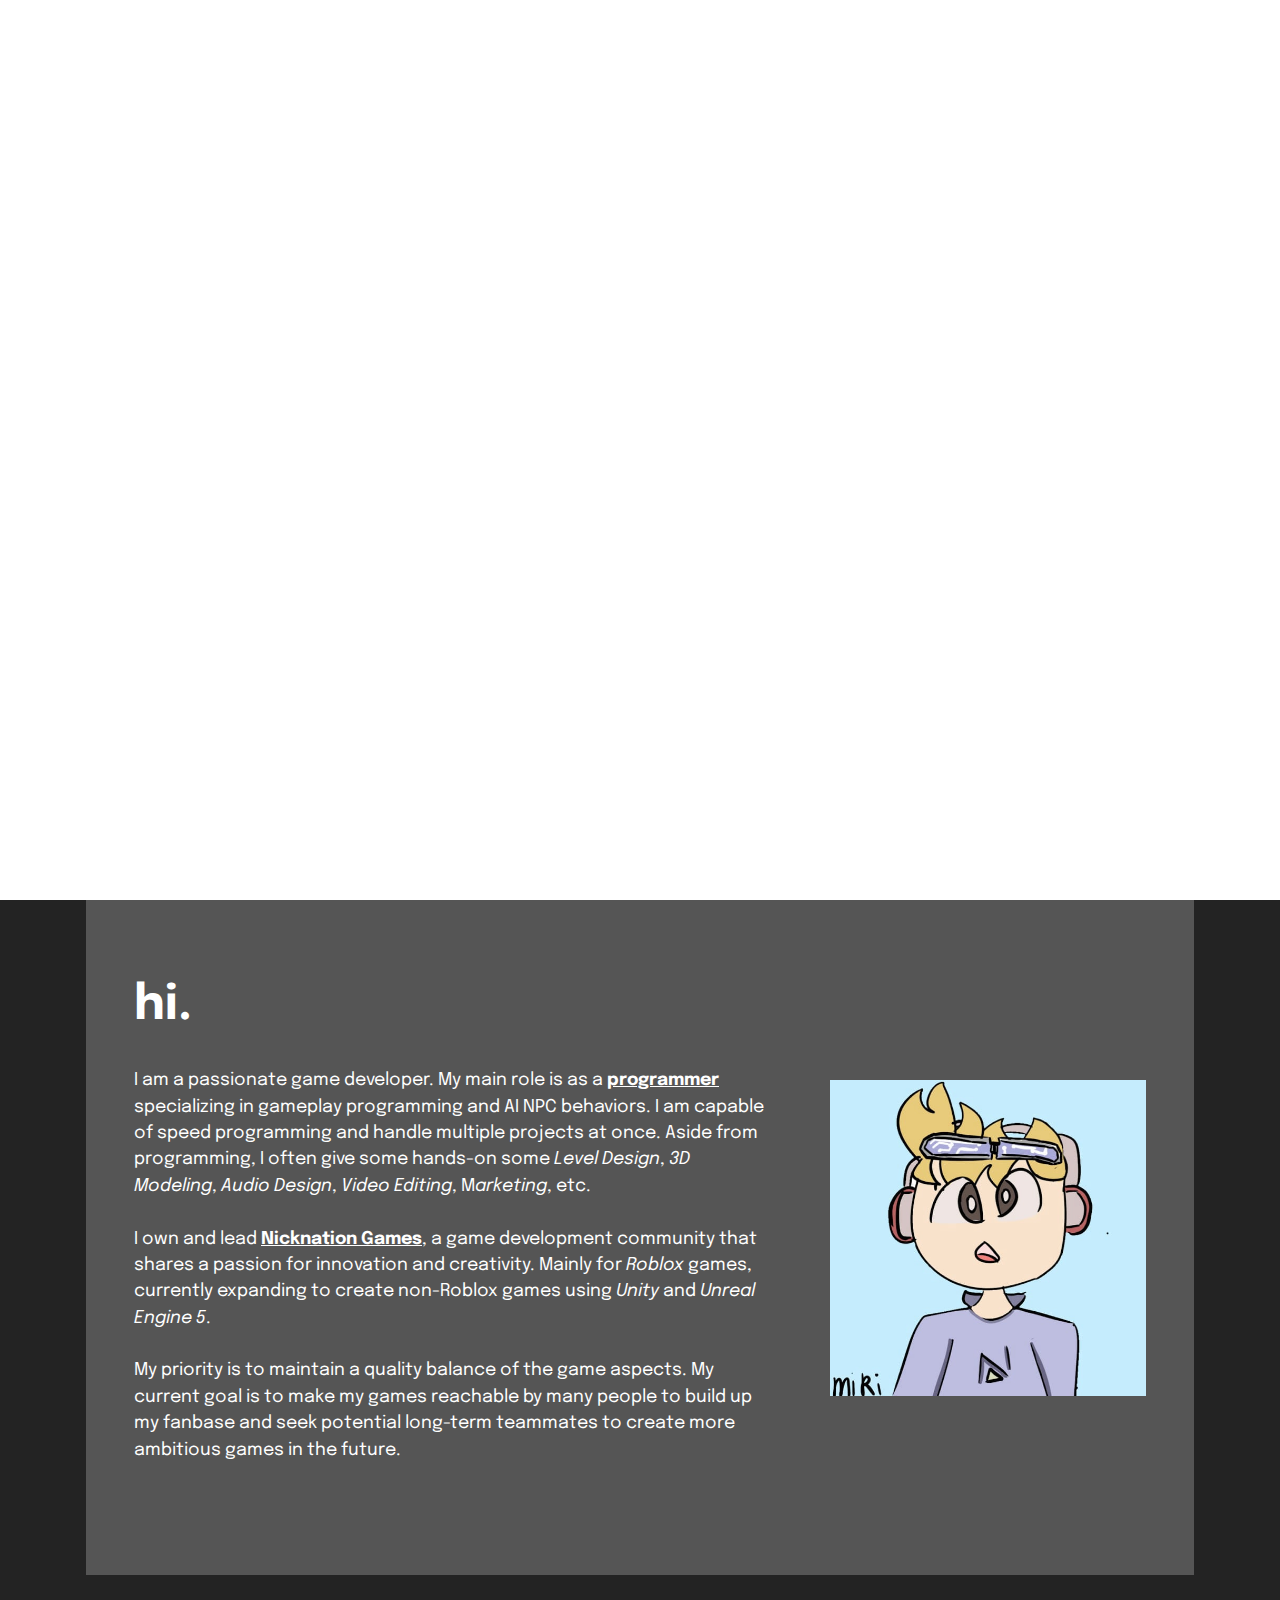
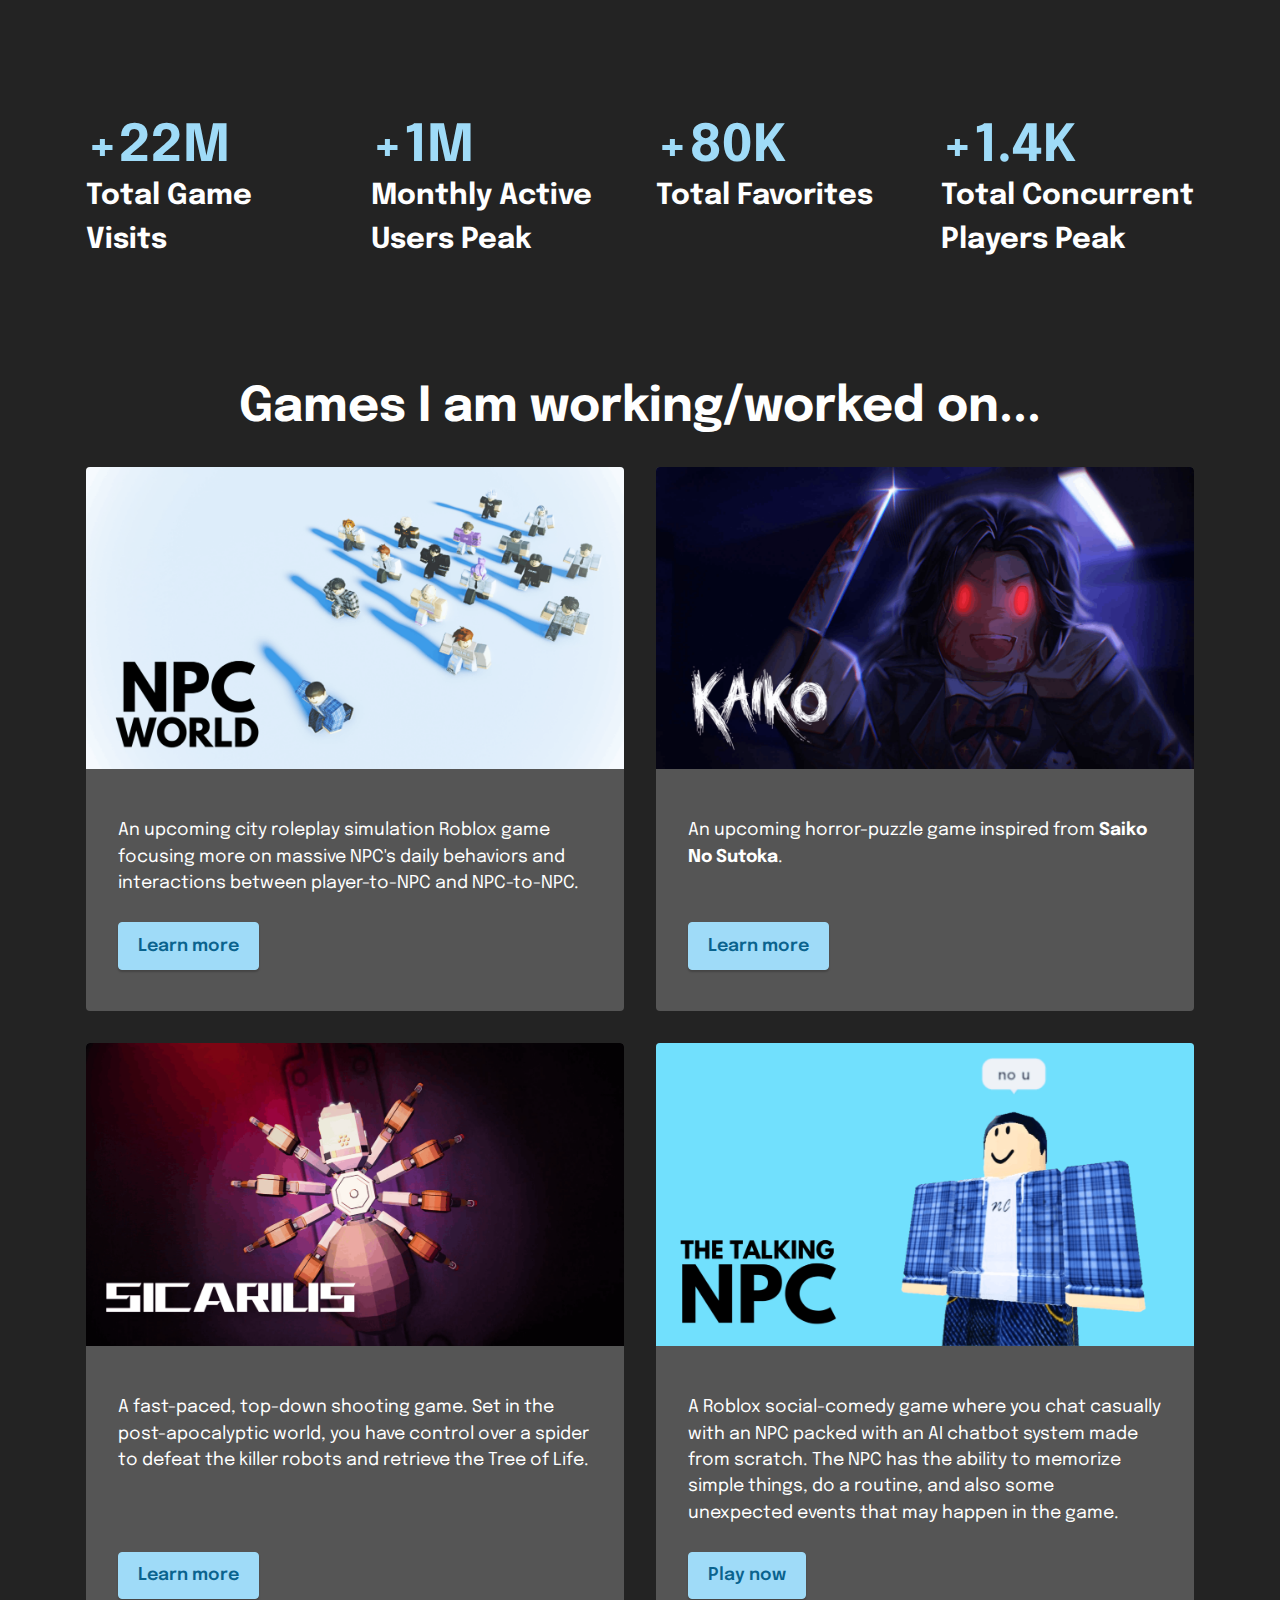
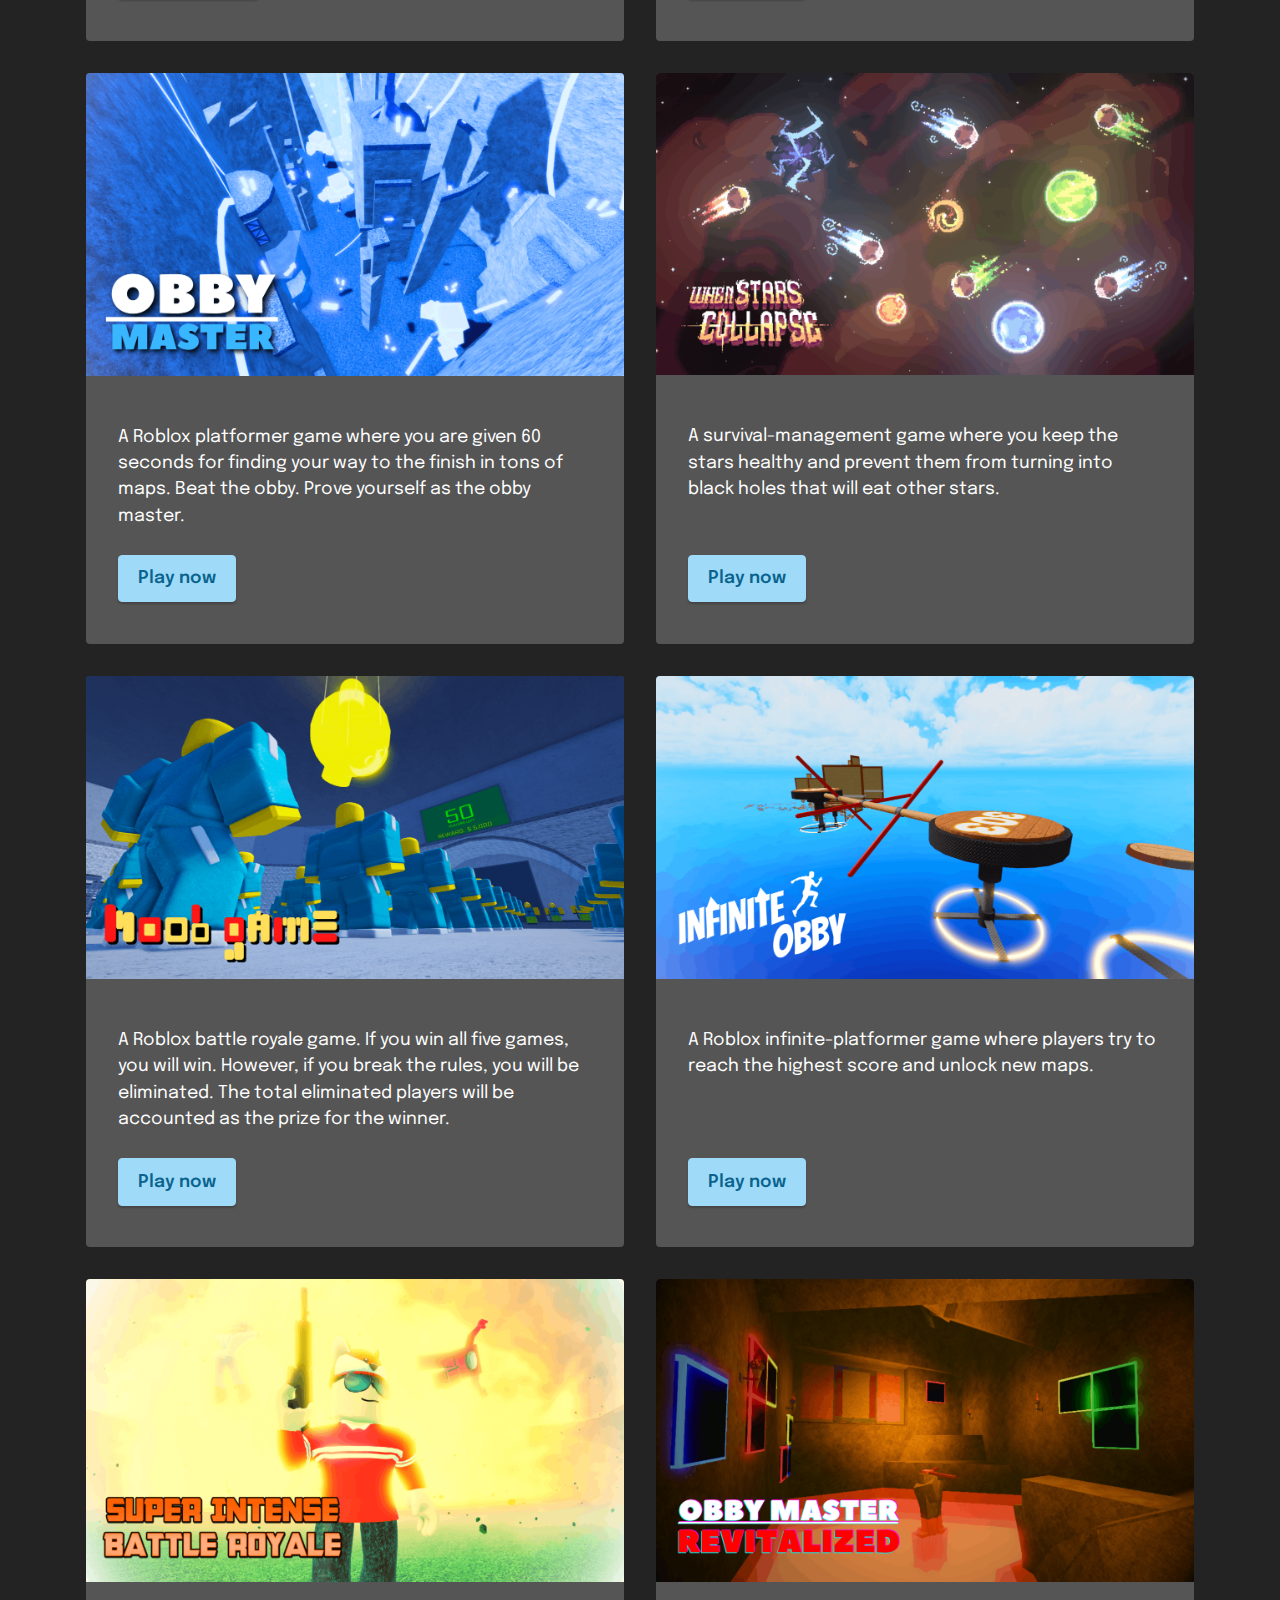
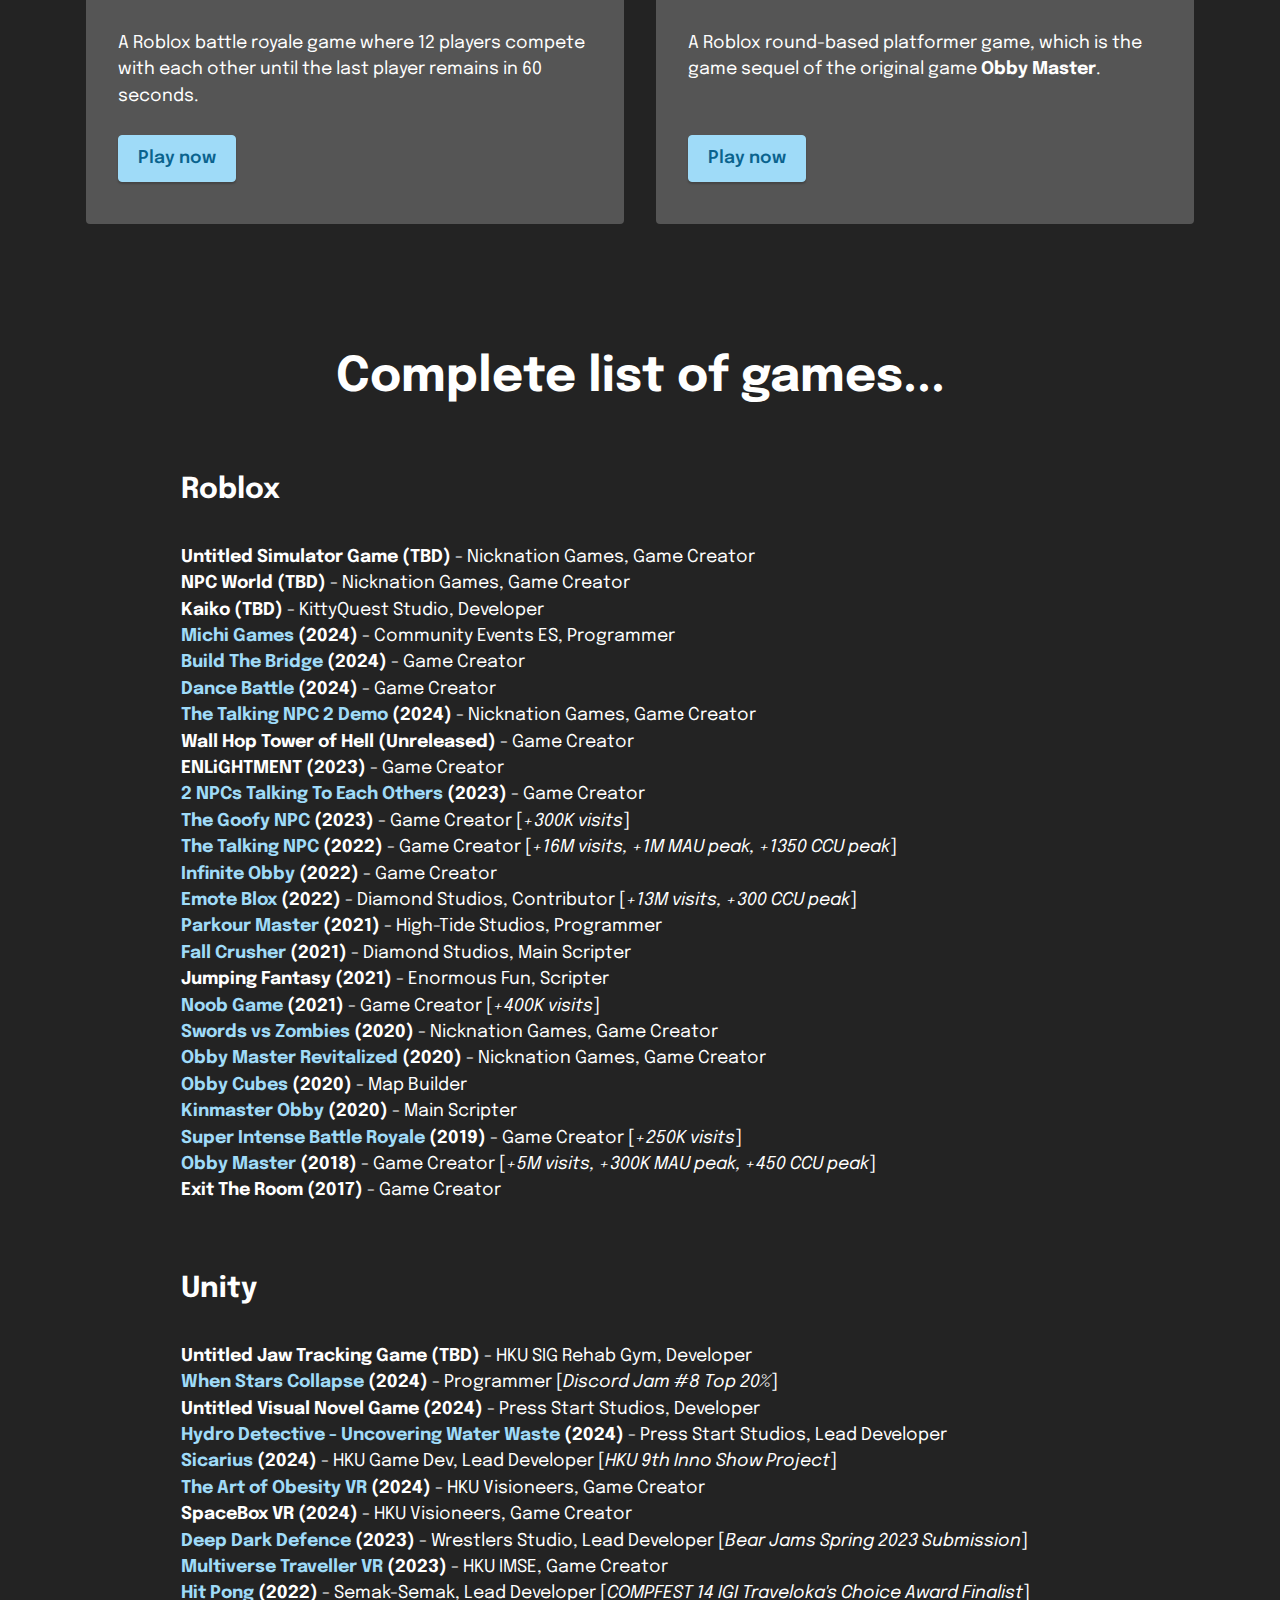
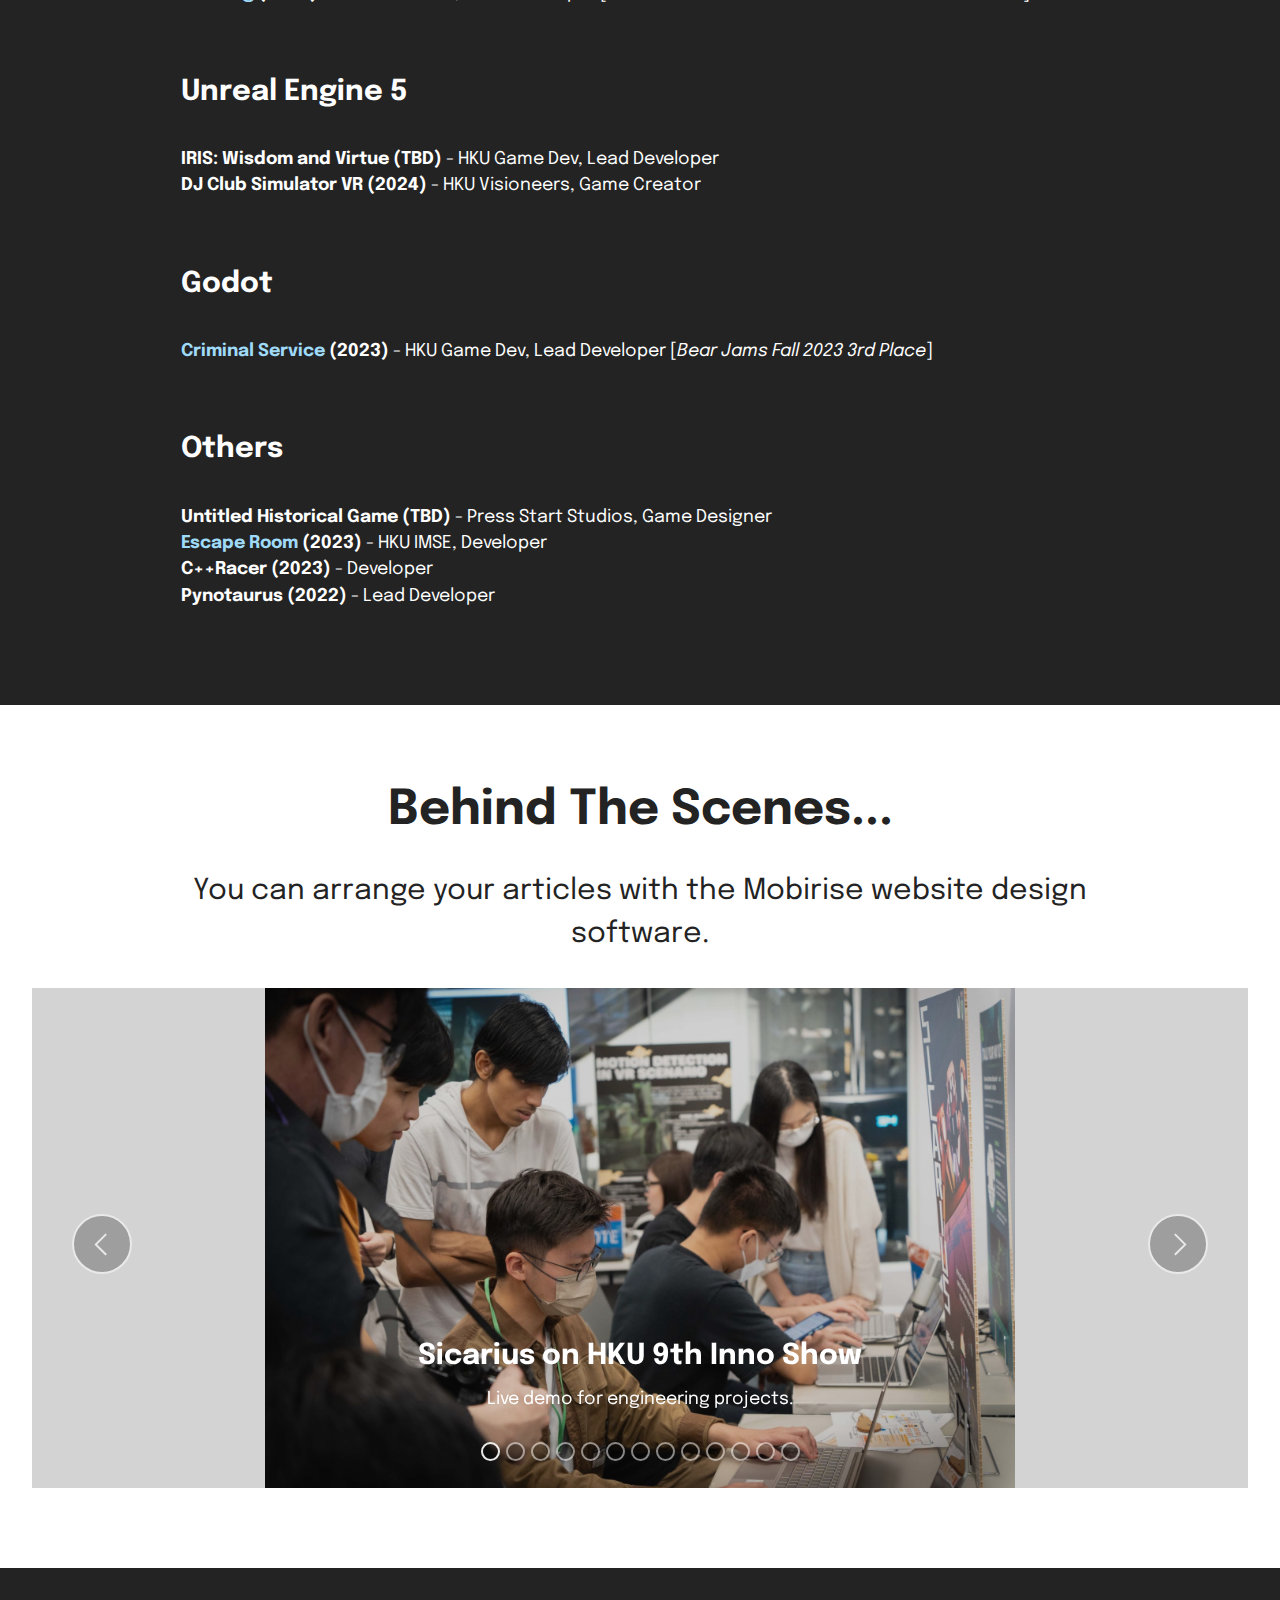
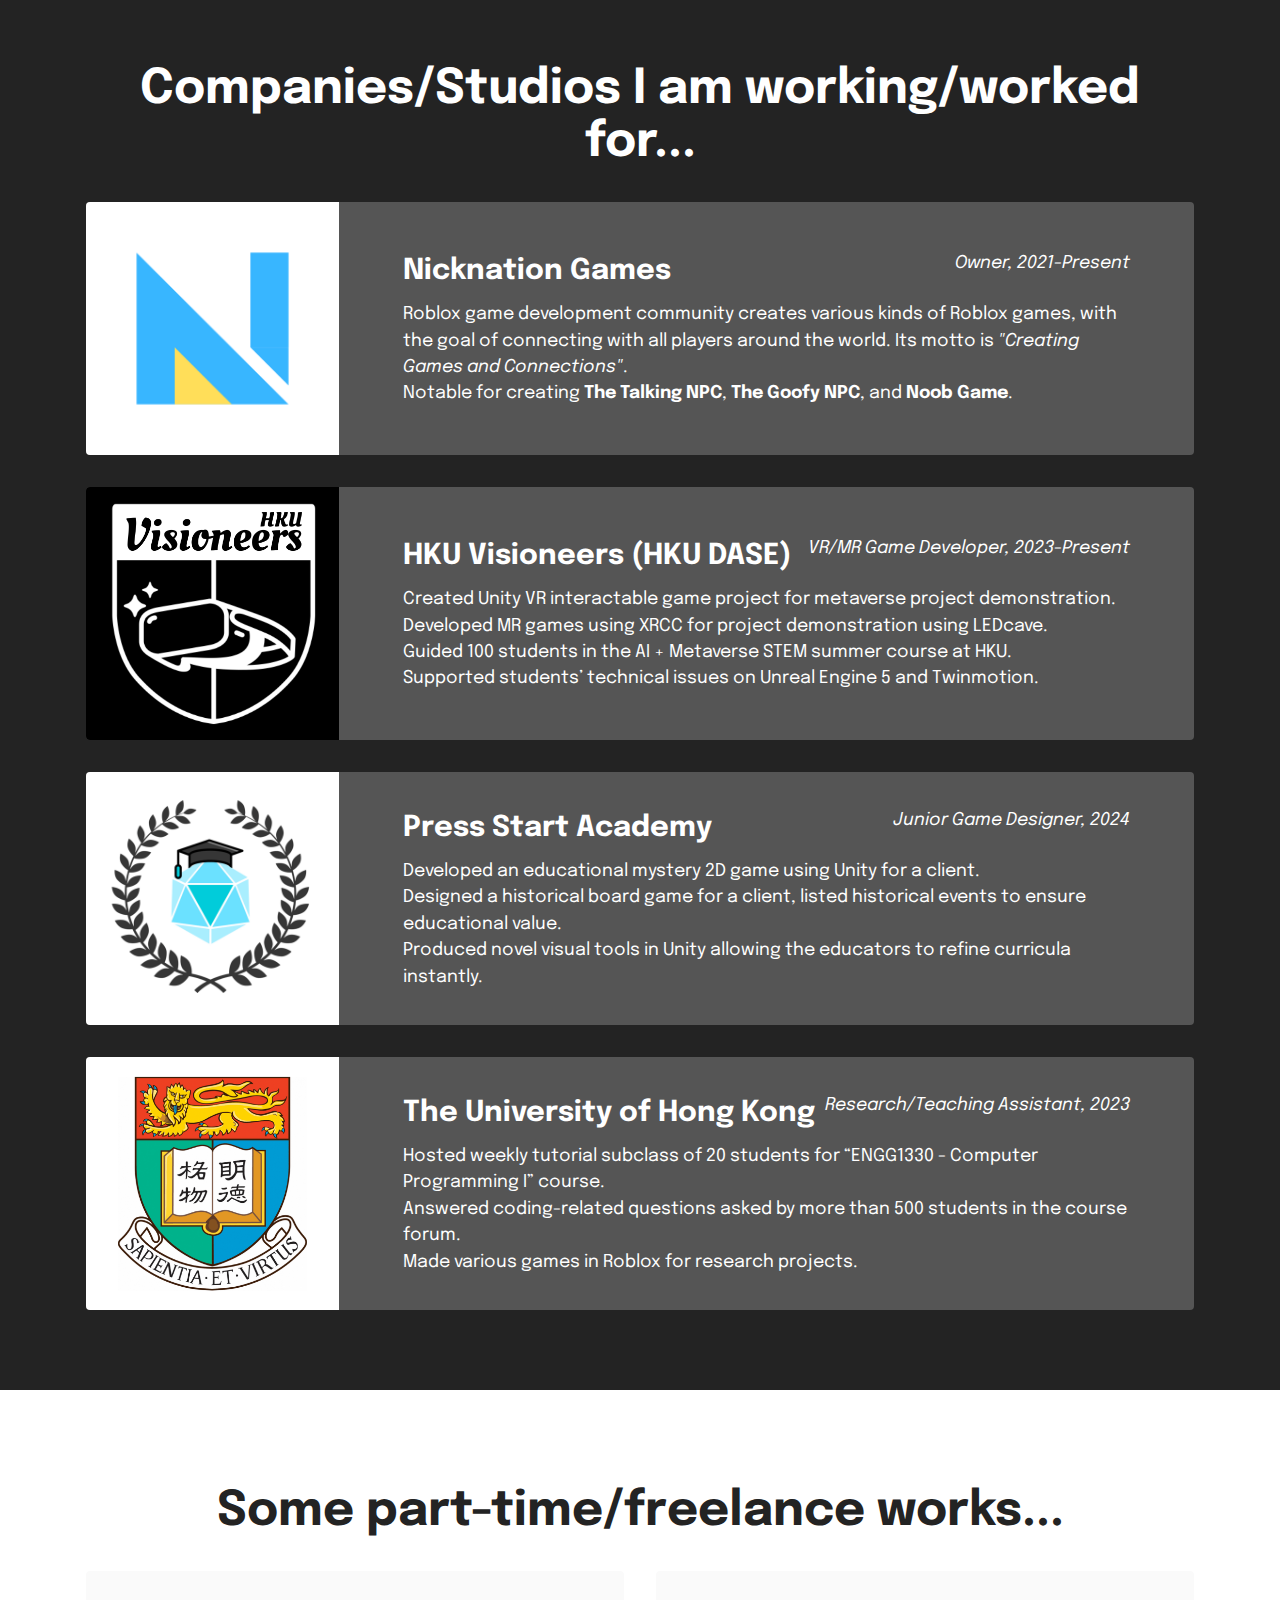
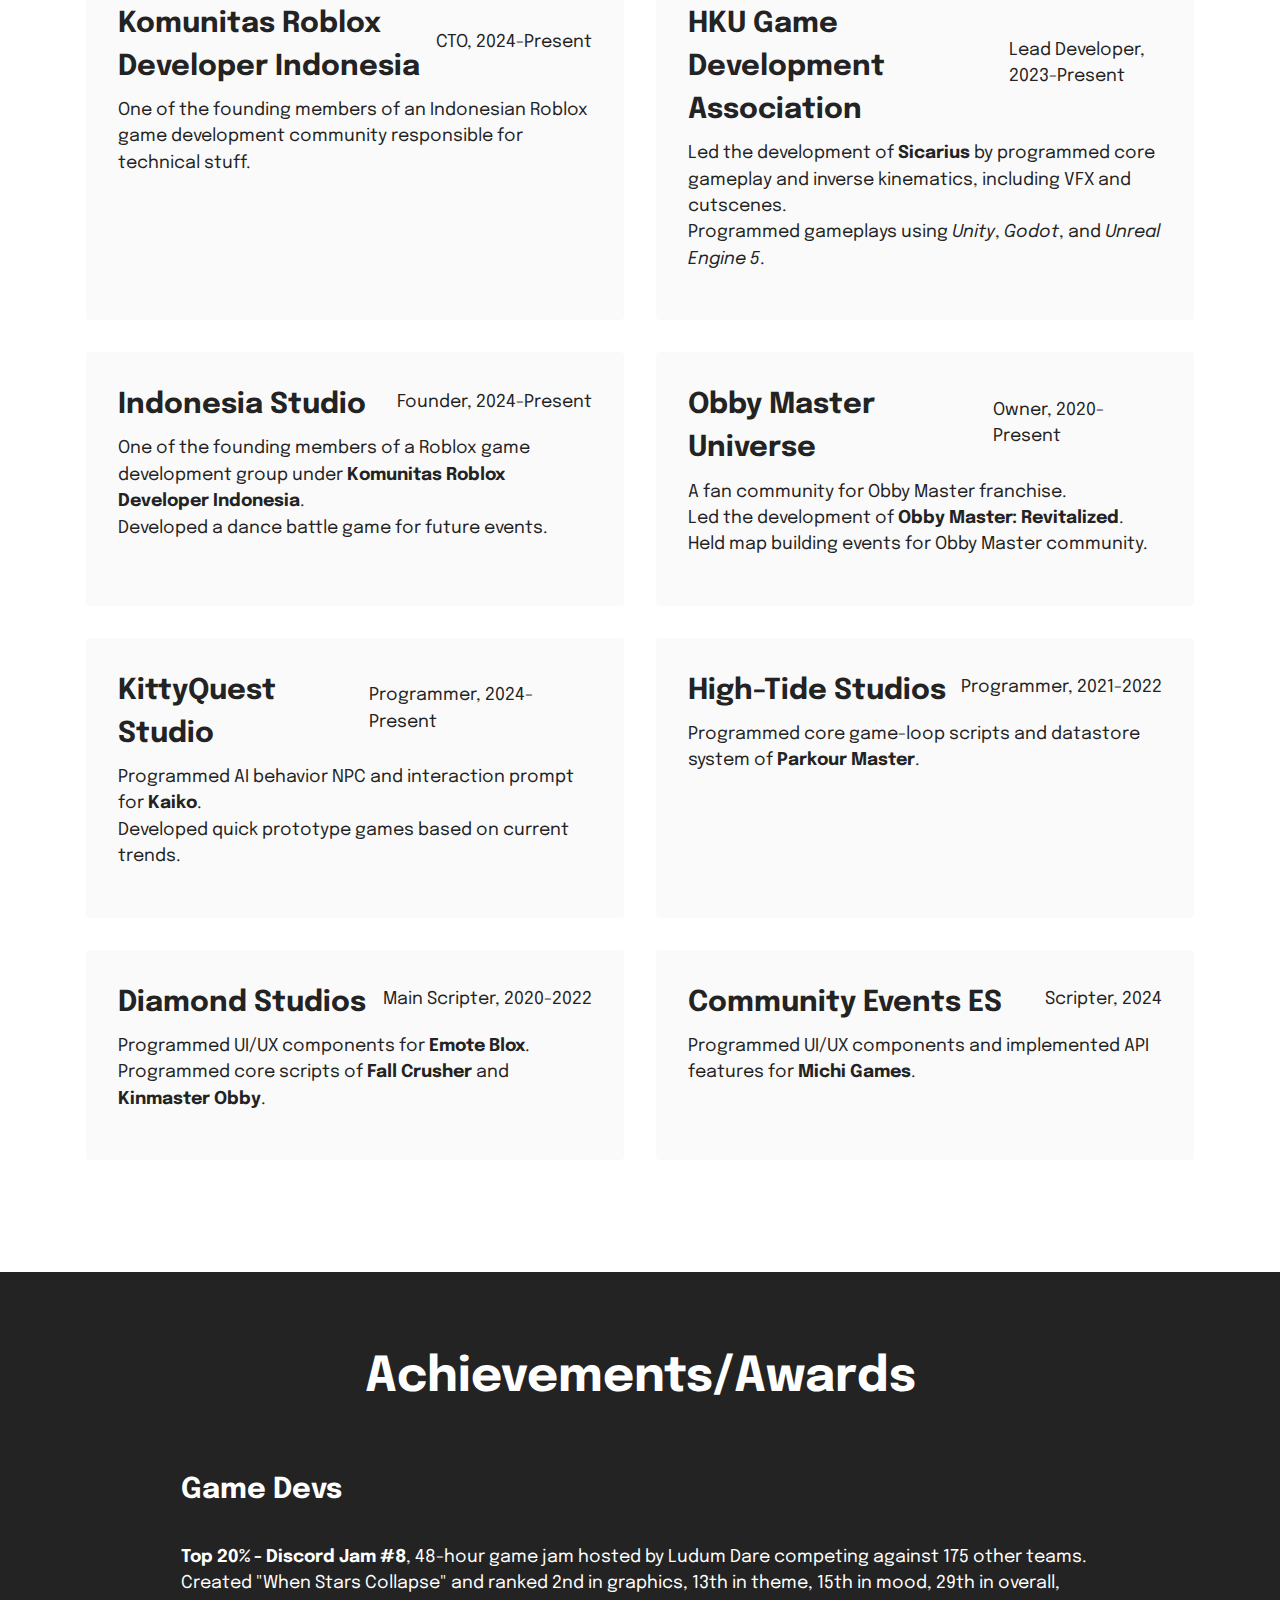
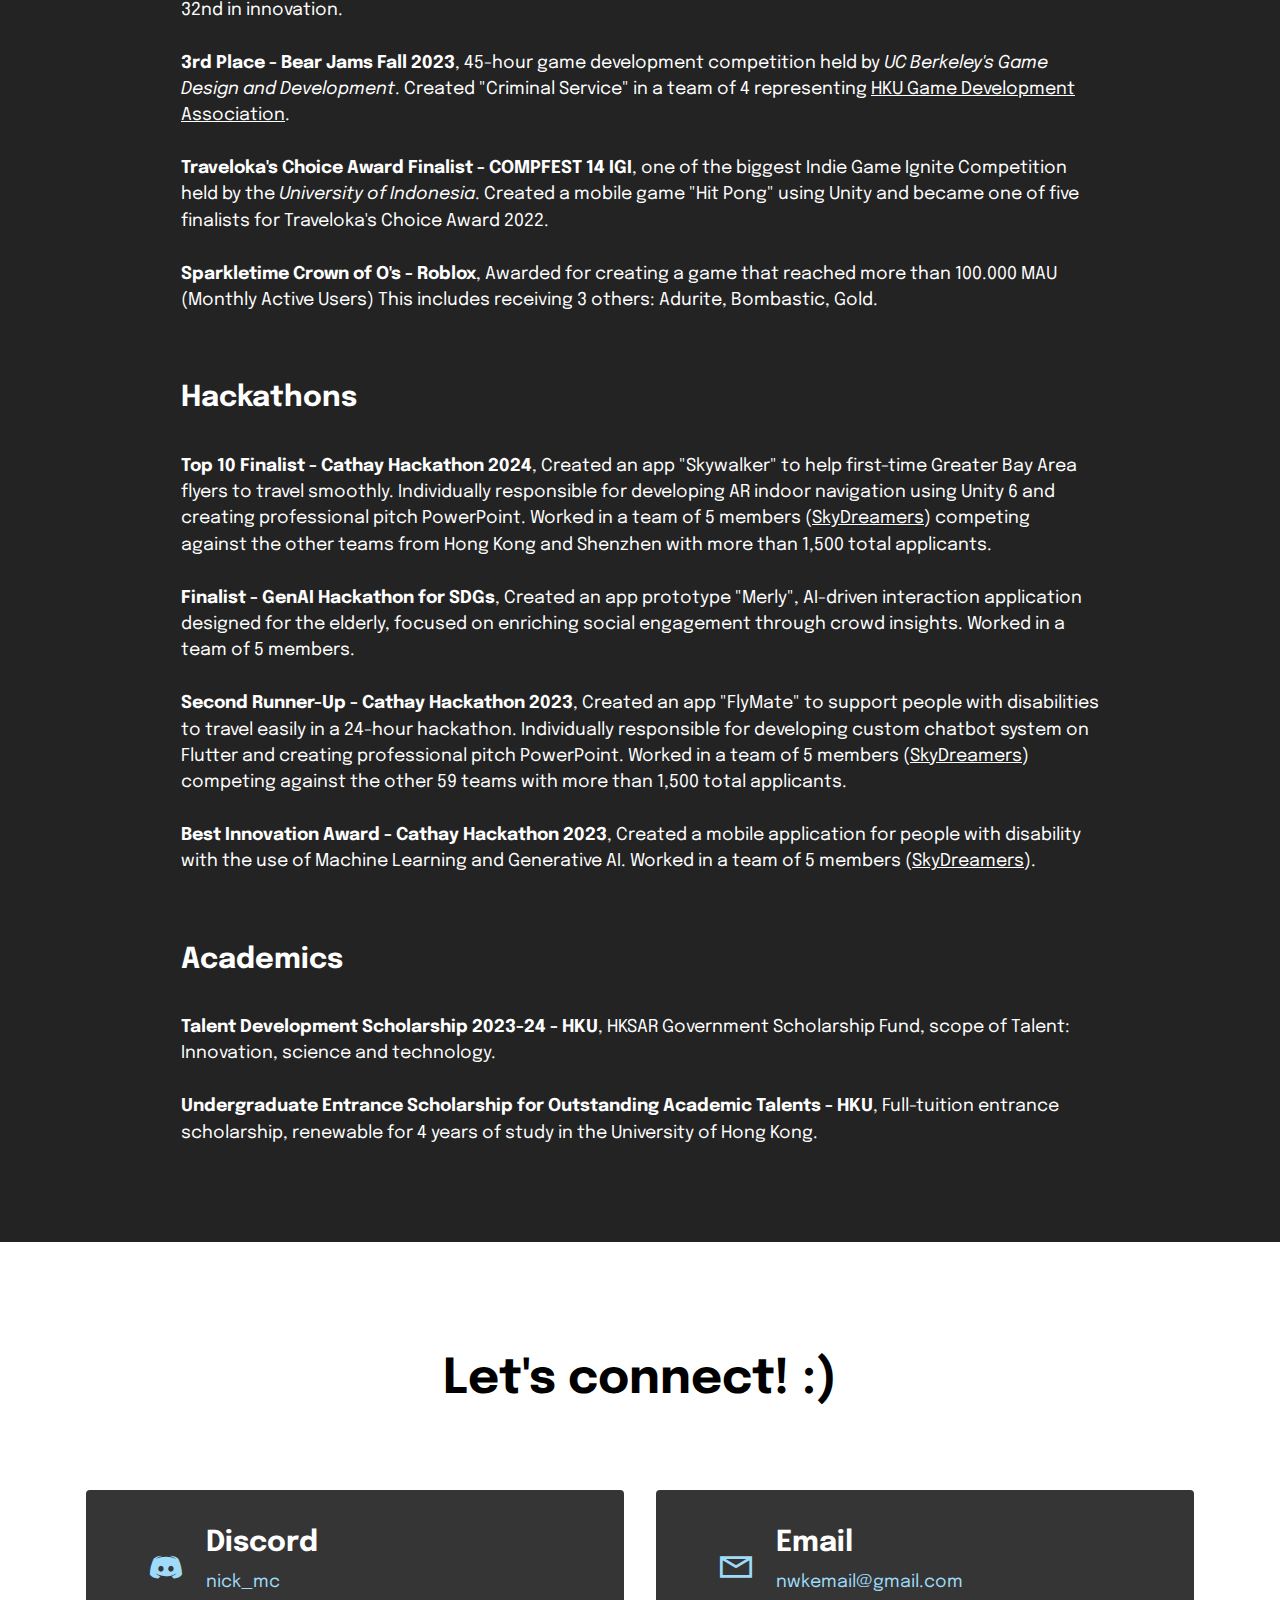
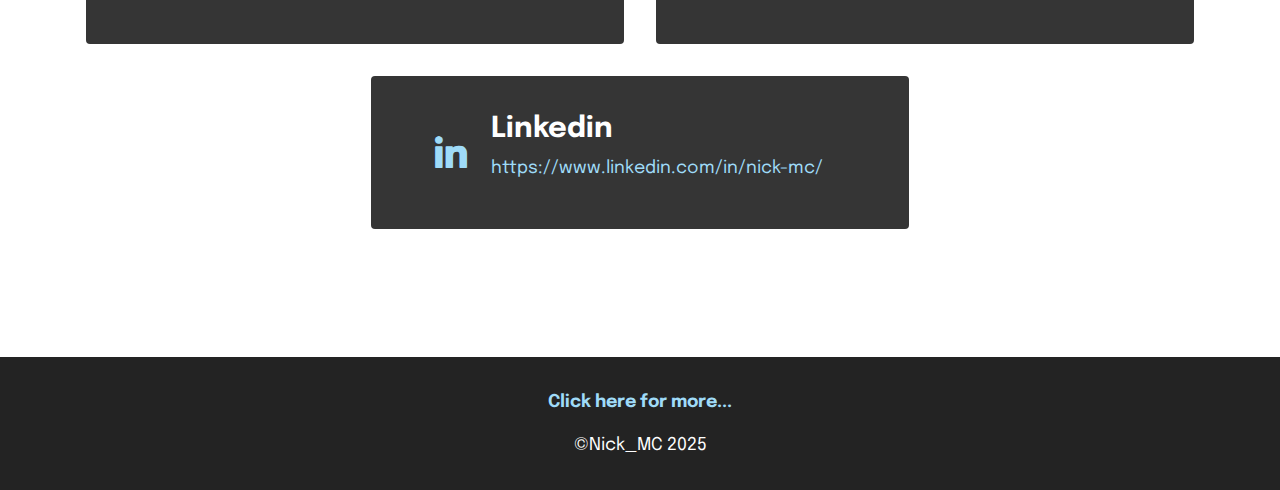
==== commit 9e6398b9: "update" ====
--- a/index.html
+++ b/index.html
@@ -16,10 +16,10 @@
   
   <title>Nicholas (Nick MC) Wilson Kurniawan</title>
   <link rel="stylesheet" href="assets/web/assets/mobirise-icons2/mobirise2.css">
-  <link rel="stylesheet" href="assets/web/assets/mobirise-icons/mobirise-icons.css">
   <link rel="stylesheet" href="assets/bootstrap/css/bootstrap.min.css">
   <link rel="stylesheet" href="assets/bootstrap/css/bootstrap-grid.min.css">
   <link rel="stylesheet" href="assets/bootstrap/css/bootstrap-reboot.min.css">
+  <link rel="stylesheet" href="assets/parallax/jarallax.css">
   <link rel="stylesheet" href="assets/socicon/css/styles.css">
   <link rel="stylesheet" href="assets/theme/css/style.css">
   <link rel="preload" href="https://fonts.googleapis.com/css?family=Epilogue:100,200,300,400,500,600,700,800,900,100i,200i,300i,400i,500i,600i,700i,800i,900i&display=swap" as="style" onload="this.onload=null;this.rel='stylesheet'">
@@ -64,7 +64,7 @@
                     <div class="text-wrapper">
                         <h6 class="card-title mbr-fonts-style display-2">
                             <strong>hi.</strong></h6>
-                        <p class="mbr-text mbr-fonts-style mb-4 display-7"><br>I am a game developer. My main role is as a programmer specializing in gameplay programming and AI NPC behaviors.<br><br>I create various kinds of games that connect and entertain millions of players around the world. I also own and lead Nicknation Games, a game development community that shares a passion for innovation and creativity.<br><br>My main goal is to create high-quality video games that can be recognized worldwide.</p>
+                        <p class="mbr-text mbr-fonts-style mb-4 display-7"><br>I am a passionate game developer. My main role is as a <strong><u>programmer</u></strong> specializing in gameplay programming and AI NPC behaviors. I am capable of speed programming and handle multiple projects at once. Aside from programming, I often give some hands-on some <em>Level Design</em>, <em>3D Modeling</em>, <em>Audio Design</em>, <em>Video Editing</em>, M<em>arketing</em>, etc.<br><br>I own and lead <strong><u>Nicknation Games</u></strong>, a game development community that shares a passion for innovation and creativity. Mainly for <em>Roblox</em> games, currently expanding to create non-Roblox games using <em>Unity</em> and <em>Unreal Engine 5</em>.<br><br>My priority is to maintain a quality balance of the game aspects. My current goal is to make my games reachable by many people to build up my fanbase and seek potential long-term teammates to create more ambitious games in the future.</p>
                         
                     </div>
                 </div>
@@ -97,7 +97,7 @@
             <div class="card p-4 p-md-3 col-md-6 col-lg-3">
                 <div class="card-box">
                     <div class="title">
-                        <span class="num mbr-fonts-style display-1"><strong>+21M</strong></span>
+                        <span class="num mbr-fonts-style display-1"><strong>+22M</strong></span>
                     </div>
                     <h4 class="card-title mbr-fonts-style display-5">
                         <strong>Total Game Visits</strong></h4>
@@ -127,7 +127,7 @@
             <div class="card p-4 p-md-3 col-md-6 col-lg-3">
                 <div class="card-box">
                     <div class="title">
-                        <span class="num mbr-fonts-style display-1"><strong>+1.3K</strong></span>
+                        <span class="num mbr-fonts-style display-1"><strong>+1.4K</strong></span>
                     </div>
                     <h4 class="card-title mbr-fonts-style display-5"><strong>Total Concurrent Players Peak</strong></h4>
                     
@@ -137,75 +137,6 @@
             
             
             
-        </div>
-    </div>
-</section>
-
-<section data-bs-version="5.1" class="gallery3 cid-uk1OgNoIKQ" id="gallery3-2">
-    
-    
-    <div class="container-fluid">
-        <div class="mbr-section-head">
-            <h4 class="mbr-section-title mbr-fonts-style align-center mb-0 display-2"><strong>Companies/Studios I am working/worked for...</strong></h4>
-            
-        </div>
-        <div class="row mt-4">
-            <div class="item features-image сol-12 col-md-6 col-lg-3">
-                <div class="item-wrapper">
-                    <div class="item-img">
-                        <a href="https://nicknationgames.github.io/" target="_blank"><img src="assets/images/1-copy-512x512.png" alt="Nicknation Games Logo" data-slide-to="0" data-bs-slide-to="0"></a>
-                    </div>
-                    <div class="item-content">
-                        <h5 class="item-title mbr-fonts-style display-7">
-                            <strong>Nicknation Games</strong></h5>
-                        
-                        <p class="mbr-text mbr-fonts-style mt-3 display-7">Owner</p>
-                    </div>
-                    
-                </div>
-            </div>
-            <div class="item features-image сol-12 col-md-6 col-lg-3">
-                <div class="item-wrapper">
-                    <div class="item-img">
-                        <a href="https://www.roblox.com/groups/33013992/KittyQuest#!/about" target="_blank"><img src="assets/images/screenshot-1415-305x305.png" alt="KittyQuest Studio Logo" data-slide-to="1" data-bs-slide-to="1"></a>
-                    </div>
-                    <div class="item-content">
-                        <h5 class="item-title mbr-fonts-style display-7">
-                            <strong>KittyQuest Studio</strong></h5>
-                        
-                        <p class="mbr-text mbr-fonts-style mt-3 display-7">Developer</p>
-                    </div>
-                    
-                </div>
-            </div>
-            <div class="item features-image сol-12 col-md-6 col-lg-3">
-                <div class="item-wrapper">
-                    <div class="item-img">
-                        <a href="https://www.pressstartacademy.com/en/" target="_blank"><img src="assets/images/psawebsite-538x538.png" alt="Press Start Academy Logo" data-slide-to="2" data-bs-slide-to="2"></a>
-                    </div>
-                    <div class="item-content">
-                        <h5 class="item-title mbr-fonts-style display-7">
-                            <strong>Press Start Academy</strong></h5>
-                        
-                        <p class="mbr-text mbr-fonts-style mt-3 display-7">Junior Game Designer</p>
-                    </div>
-                    
-                </div>
-            </div>
-            <div class="item features-image сol-12 col-md-6 col-lg-3">
-                <div class="item-wrapper">
-                    <div class="item-img">
-                        <a href="https://visioneers.hku.hk/" target="_blank"><img src="assets/images/logo-1-500x500.png" alt="HKU Visioneers Logo" title="" data-slide-to="3" data-bs-slide-to="3"></a>
-                    </div>
-                    <div class="item-content">
-                        <h5 class="item-title mbr-fonts-style display-7">
-                            <strong>HKU Visioneers</strong></h5>
-                        
-                        <p class="mbr-text mbr-fonts-style mt-3 display-7">VR/MR Game Developer</p>
-                    </div>
-                    
-                </div>
-            </div>
         </div>
     </div>
 </section>
@@ -243,7 +174,7 @@
                         
                         
                         <p class="mbr-text mbr-fonts-style mt-3 display-7">
-                            An upcoming horror game.
+                            An upcoming horror-puzzle game inspired from <strong>Saiko No Sutoka</strong>.
                         </p>
                     </div>
                     <div class="mbr-section-btn item-footer mt-2"><a href="https://discord.gg/W6Cf96feSK" class="btn btn-primary item-btn display-7" target="_blank">Learn
@@ -344,7 +275,7 @@
                     <div class="item-content">
                         
                         
-                        <p class="mbr-text mbr-fonts-style mt-3 display-7">A Roblox round-based platformer game, which is the game sequel of the original game called "Obby Master"&nbsp;<br></p>
+                        <p class="mbr-text mbr-fonts-style mt-3 display-7">A Roblox round-based platformer game, which is the game sequel of the original game&nbsp;<strong>Obby Master</strong>.<br></p>
                     </div>
                     <div class="mbr-section-btn item-footer mt-2"><a href="https://www.roblox.com/games/5277943852/Obby-Master-Revitalized" class="btn btn-primary item-btn display-7" target="_blank">Play now</a></div>
                 </div>
@@ -353,184 +284,669 @@
     </div>
 </section>
 
-<section data-bs-version="5.1" class="content17 cid-uk5HInGGTc" id="content17-f">
-
-    
-
-    
-    
-    
-    <div class="container">
+<section data-bs-version="5.1" class="content4 cid-uAfkXXGQwQ" id="content4-1l">
+    
+
+    
+    
+    <div class="container">
+        <div class="row justify-content-center">
+            <div class="title col-md-12 col-lg-10">
+                <h3 class="mbr-section-title mbr-fonts-style align-center mb-4 display-2"><strong>Complete list of games...</strong></h3>
+                
+                
+            </div>
+        </div>
+    </div>
+</section>
+
+<section data-bs-version="5.1" class="content5 cid-uAfhjoV83w" id="content5-1b">
+    
+    <div class="container">
+        <div class="row justify-content-center">
+            <div class="col-md-12 col-lg-10">
+                
+                <h4 class="mbr-section-subtitle mbr-fonts-style mb-4 display-5"><strong>
+                    Roblox</strong></h4>
+                <p class="mbr-text mbr-fonts-style display-7"><strong>Untitled Simulator Game (TBD)</strong> - Nicknation Games, Game Creator
+<br><strong>NPC World (TBD)</strong> - Nicknation Games, Game Creator
+<br><strong>Kaiko (TBD)</strong> - KittyQuest Studio, Developer
+<br><a href="https://www.roblox.com/games/15271515669/MICHI-GAMES" class="text-primary" target="_blank" style=""><strong>Michi</strong> <strong>Games</strong></a><strong>&nbsp;(2024)</strong> - Community Events ES, Programmer
+<br><a href="https://www.roblox.com/games/75625803910847/Build-The-Bridge" class="text-primary" target="_blank" style=""><strong>Build The Bridge</strong></a><strong> (2024)</strong> - Game Creator
+<br><a href="https://www.roblox.com/games/15181947252/Dance-Battle" class="text-primary" target="_blank" style=""><strong>Dance Battle</strong></a><strong> (2024)</strong> - Game Creator
+<br><a href="https://www.roblox.com/games/17556909477/The-Talking-NPC-2-Demo" class="text-primary" target="_blank" style=""><strong>The Talking NPC 2 </strong><strong>Demo</strong></a><strong> (2024)</strong> - Nicknation Games, Game Creator
+<br><strong>Wall Hop Tower of Hell (Unreleased)</strong> - Game Creator
+<br><strong>ENLiGHTMENT (2023)</strong> - Game Creator
+<br><a href="https://www.roblox.com/games/13240822154/2-NPCs-Talking-To-Each-Others" class="text-primary" target="_blank" style=""><strong>2 </strong><strong>NPCs Talking To Each Others</strong></a><strong> (2023)</strong> - Game Creator
+<br><a href="https://www.roblox.com/games/13137145030/The-Goofy-NPC" class="text-primary" target="_blank" style=""><strong>The Goofy NPC</strong></a><strong> (2023)</strong> - Game Creator [<em>+300K visits</em>]
+<br><a href="https://www.roblox.com/games/10021120189/The-Talking-NPC" class="text-primary" target="_blank" style=""><strong>The Talking NPC</strong></a><strong> (2022)</strong> - Game Creator [<em>+16M visits, +1M MAU peak, +1350 CCU peak</em>]
+<br><a href="https://www.roblox.com/games/5734985388/Infinite-Obby" class="text-primary" target="_blank" style=""><strong>Infinite Obby</strong></a><strong> (2022)</strong> - Game Creator
+<br><a href="https://www.roblox.com/games/9126813697/Emote-Blox" class="text-primary" target="_blank" style=""><strong>Emote</strong><strong> Blox</strong></a><strong>&nbsp;(2022)</strong> - Diamond Studios, Contributor [<em>+13M visits, +300 CCU peak</em>]
+<br><a href="https://www.roblox.com/games/6182098973/Parkour-Master" class="text-primary" target="_blank" style=""><strong>Parkour </strong><strong>Master</strong></a><strong> (2021)</strong> - High-Tide Studios, Programmer
+<br><a href="https://www.roblox.com/games/7813769733/Fall-Crusher" class="text-primary" target="_blank" style=""><strong>Fall </strong><strong>Crusher</strong></a><strong> (2021)</strong> - Diamond Studios, Main Scripter
+<br><strong>Jumping Fantasy (2021)</strong> - Enormous Fun, Scripter
+<br><a href="https://www.roblox.com/games/7590515152/Noob-Game" class="text-primary" target="_blank" style=""><strong>Noob </strong><strong>Game</strong></a><strong> (2021)</strong> - Game Creator [<em>+400K visits</em>]
+<br><a href="https://www.roblox.com/games/4788639189/Swords-vs-Zombies" class="text-primary" target="_blank" style=""><strong>Swords vs Zombies</strong></a><strong> (2020)</strong> - Nicknation Games, Game Creator
+<br><a href="https://www.roblox.com/games/5277943852/Obby-Master-Revitalized" class="text-primary" target="_blank" style=""><strong>Obby Master Revitalized</strong></a><strong> (2020)</strong> - Nicknation Games, Game Creator
+<br><em><a href="https://www.roblox.com/games/4690241911/Alpha-Obby-Cubes" class="text-primary" target="_blank" style=""><strong>Obby Cubes</strong></a> </em><strong>(2020)</strong> - Map Builder
+<br><a href="https://www.roblox.com/games/4582124924/KINMASTER-Obby" class="text-primary" target="_blank" style=""><strong>Kinmaster Obby</strong></a><strong> (2020)</strong> - Main Scripter
+<br><a href="https://www.roblox.com/games/3557151314/Super-Intense-Battle-Royale" class="text-primary" target="_blank" style=""><strong>Super Intense Battle Royale</strong></a><strong> (2019)</strong> - Game Creator [<em>+250K visits</em>]
+<br><a href="https://www.roblox.com/games/2426059783/Obby-Master" class="text-primary" target="_blank" style=""><strong>Obby Master</strong></a><strong> (2018)</strong> - Game Creator [<em>+5M visits, +300K MAU peak, +450 CCU peak</em>]
+<br><strong>Exit The Room (2017)</strong> - Game Creator</p>
+            </div>
+        </div>
+    </div>
+</section>
+
+<section data-bs-version="5.1" class="content5 cid-uAfhrOLOhd" id="content5-1c">
+    
+    <div class="container">
+        <div class="row justify-content-center">
+            <div class="col-md-12 col-lg-10">
+                
+                <h4 class="mbr-section-subtitle mbr-fonts-style mb-4 display-5"><strong>
+                    Unity</strong></h4>
+                <p class="mbr-text mbr-fonts-style display-7"><strong>Untitled Jaw Tracking Game (TBD)</strong> - HKU SIG Rehab Gym, Developer
+<br><a href="https://megaletan.itch.io/when-stars-collapse" class="text-primary" target="_blank" style=""><strong>When Stars Collapse</strong></a><strong> (2024)</strong> - Programmer [<em>Discord Jam #8 Top 20%</em>]
+<br><strong>Untitled Visual Novel Game (2024)</strong> - Press Start Studios, Developer
+<br><a href="https://waterwise-hongkong.webflow.io/" class="text-primary" target="_blank"><strong>Hydro Detective - Uncovering Water Waste</strong></a><strong>&nbsp;(2024)</strong> - Press Start Studios, Lead Developer
+<br><a href="https://innoacademy.engg.hku.hk/sicarius/" class="text-primary" target="_blank" style=""><strong>Sicarius</strong></a><strong> (2024)</strong> - HKU Game Dev, Lead Developer [<em>HKU 9th Inno Show Project</em>]
+<br><a href="https://www.youtube.com/watch?v=tXO_0ZKNvY8" class="text-primary" target="_blank" style=""><strong>The Art of Obesity VR</strong></a><strong> (2024)</strong> - HKU Visioneers, Game Creator
+<br><strong>SpaceBox VR (2024)</strong> - HKU Visioneers, Game Creator
+<br><a href="https://dorjderem.itch.io/deep-dark-defence" class="text-primary" target="_blank" style=""><strong>Deep Dark Defence</strong></a><strong> (2023)</strong> - Wrestlers Studio, Lead Developer [<em>Bear Jams Spring 2023 Submission</em>]
+<br><a href="https://www.youtube.com/watch?v=5DJXBJyI2-Y" class="text-primary" target="_blank" style=""><strong>Multiverse Traveller VR</strong></a><strong> (2023)</strong> - HKU IMSE, Game Creator
+<br><a href="https://nick-mc.itch.io/hit-pong" class="text-primary" target="_blank"><strong>Hit Pong</strong></a><strong> (2022)</strong> - Semak-Semak, Lead Developer [<em>COMPFEST 14 IGI Traveloka's Choice Award Finalist</em>]</p>
+            </div>
+        </div>
+    </div>
+</section>
+
+<section data-bs-version="5.1" class="content5 cid-uAfhs8Fm0G" id="content5-1d">
+    
+    <div class="container">
+        <div class="row justify-content-center">
+            <div class="col-md-12 col-lg-10">
+                
+                <h4 class="mbr-section-subtitle mbr-fonts-style mb-4 display-5"><strong>
+                    Unreal Engine 5</strong></h4>
+                <p class="mbr-text mbr-fonts-style display-7"><strong>IRIS: Wisdom and Virtue (TBD)</strong> - HKU Game Dev, Lead Developer
+<br><strong>DJ Club Simulator VR (2024)</strong> - HKU Visioneers, Game Creator</p>
+            </div>
+        </div>
+    </div>
+</section>
+
+<section data-bs-version="5.1" class="content5 cid-uAfhsEDTNi" id="content5-1f">
+    
+    <div class="container">
+        <div class="row justify-content-center">
+            <div class="col-md-12 col-lg-10">
+                
+                <h4 class="mbr-section-subtitle mbr-fonts-style mb-4 display-5"><strong>
+                    Godot</strong></h4>
+                <p class="mbr-text mbr-fonts-style display-7">
+                    <a href="https://dorjderem.itch.io/criminal-service" class="text-primary" target="_blank" style=""><strong>Criminal Service</strong></a><strong> (2023)</strong> - HKU Game Dev, Lead Developer [<em>Bear Jams Fall 2023 3rd Place</em>]</p>
+            </div>
+        </div>
+    </div>
+</section>
+
+<section data-bs-version="5.1" class="content5 cid-uAfhsop4xQ" id="content5-1e">
+    
+    <div class="container">
+        <div class="row justify-content-center">
+            <div class="col-md-12 col-lg-10">
+                
+                <h4 class="mbr-section-subtitle mbr-fonts-style mb-4 display-5"><strong>
+                    Others</strong></h4>
+                <p class="mbr-text mbr-fonts-style display-7"><strong>Untitled Historical Game (TBD)</strong> - Press Start Studios, Game Designer
+<br><a href="https://visioneers.hku.hk/project/escape-room" class="text-primary" target="_blank"><strong>Escape</strong> <strong>Room</strong></a><strong> (2023)</strong> - HKU IMSE, Developer
+<br><strong>C++Racer (2023)</strong> - Developer
+<br><strong>Pynotaurus (2022)</strong> - Lead Developer</p>
+            </div>
+        </div>
+    </div>
+</section>
+
+<section data-bs-version="5.1" class="content4 cid-uAfmYVpi7D" id="content4-1m">
+    
+
+    
+    
+    <div class="container">
+        <div class="row justify-content-center">
+            <div class="title col-md-12 col-lg-10">
+                <h3 class="mbr-section-title mbr-fonts-style align-center mb-4 display-2">
+                    <strong>Behind The Scenes...</strong></h3>
+                <h4 class="mbr-section-subtitle align-center mbr-fonts-style mb-4 display-5">
+                    You can arrange your articles with the Mobirise website design software.
+                </h4>
+                
+            </div>
+        </div>
+    </div>
+</section>
+
+<section data-bs-version="5.1" class="slider2 cid-uAfj1zjMNb" id="slider2-1k">
+    
+
+    
+    <div class="container-fluid">
+        <div class="row justify-content-center">
+            <div class="col-12 col-md-10 col-lg-12">
+                <div class="carousel slide" id="uAvqx2tbEX" data-interval="5000" data-bs-interval="5000">
+                    <ol class="carousel-indicators">
+                        <li data-slide-to="0" data-bs-slide-to="0" class="active" data-target="#uAvqx2tbEX" data-bs-target="#uAvqx2tbEX"></li>
+                        <li data-slide-to="1" data-bs-slide-to="1" data-target="#uAvqx2tbEX" data-bs-target="#uAvqx2tbEX"></li>
+                        <li data-slide-to="2" data-bs-slide-to="2" data-target="#uAvqx2tbEX" data-bs-target="#uAvqx2tbEX"></li><li data-slide-to="3" data-bs-slide-to="3" data-target="#uAvqx2tbEX" data-bs-target="#uAvqx2tbEX"></li><li data-slide-to="4" data-bs-slide-to="4" data-target="#uAvqx2tbEX" data-bs-target="#uAvqx2tbEX"></li><li data-slide-to="5" data-bs-slide-to="5" data-target="#uAvqx2tbEX" data-bs-target="#uAvqx2tbEX"></li><li data-slide-to="6" data-bs-slide-to="6" data-target="#uAvqx2tbEX" data-bs-target="#uAvqx2tbEX"></li><li data-slide-to="7" data-bs-slide-to="7" data-target="#uAvqx2tbEX" data-bs-target="#uAvqx2tbEX"></li><li data-slide-to="8" data-bs-slide-to="8" data-target="#uAvqx2tbEX" data-bs-target="#uAvqx2tbEX"></li><li data-slide-to="9" data-bs-slide-to="9" data-target="#uAvqx2tbEX" data-bs-target="#uAvqx2tbEX"></li><li data-slide-to="10" data-bs-slide-to="10" data-target="#uAvqx2tbEX" data-bs-target="#uAvqx2tbEX"></li><li data-slide-to="11" data-bs-slide-to="11" data-target="#uAvqx2tbEX" data-bs-target="#uAvqx2tbEX"></li><li data-slide-to="12" data-bs-slide-to="12" data-target="#uAvqx2tbEX" data-bs-target="#uAvqx2tbEX"></li>
+                    </ol>
+                    <div class="carousel-inner">
+                        <div class="carousel-item slider-image item active">
+                            <div class="item-wrapper">
+                                <div class="mbr-overlay" style="opacity: 0.2; background-color: rgb(35, 35, 35);">
+                                </div>
+                                <img class="d-block w-100" src="assets/images/inno-show-9-2-scaled-1900x1267.jpg" alt="Sicarius on HKU 9th Inno Show" data-slide-to="0" data-bs-slide-to="0">
+                                <div class="carousel-caption d-none d-md-block">
+                                    <h5 class="mbr-section-subtitle mbr-fonts-style display-5">
+                                        <strong>Sicarius on HKU 9th Inno Show</strong></h5>
+                                    <p class="mbr-section-text mbr-fonts-style display-7">
+                                        Live demo for engineering projects.</p>
+                                </div>
+                            </div>
+                        </div><div class="carousel-item slider-image item">
+                            <div class="item-wrapper">
+                                <div class="mbr-overlay" style="opacity: 0.2; background-color: rgb(35, 35, 35);">
+                                </div>
+                                <img class="d-block w-100" src="assets/images/screenshot-2024-06-15-165221-1254x790.png" alt="Custom Pathfinding System" data-slide-to="1" data-bs-slide-to="1">
+                                <div class="carousel-caption d-none d-md-block">
+                                    <h5 class="mbr-section-subtitle mbr-fonts-style display-5">
+                                        <strong>Custom Pathfinding System</strong></h5>
+                                    <p class="mbr-section-text mbr-fonts-style display-7">
+                                        Built for NPC's daily life routine system and interaction with objects or vehicles.</p>
+                                </div>
+                            </div>
+                        </div>
+                        <div class="carousel-item slider-image item">
+                            <div class="item-wrapper">
+                                <div class="mbr-overlay" style="opacity: 0.2; background-color: rgb(35, 35, 35);">
+                                </div>
+                                <img class="d-block w-100" src="assets/images/screenshot-1668-475x475.png" alt="MR Hand Gesture Interaction Test" data-slide-to="2" data-bs-slide-to="2">
+                                <div class="carousel-caption d-none d-md-block">
+                                    <h5 class="mbr-section-subtitle mbr-fonts-style display-5"><strong>MR Hand Gesture Interaction Test</strong></h5>
+                                    <p class="mbr-section-text mbr-fonts-style display-7">
+                                        Using Meta Quest 3 built-ins in Unity.</p>
+                                </div>
+                            </div>
+                        </div>
+                        <div class="carousel-item slider-image item">
+                            <div class="item-wrapper">
+                                <div class="mbr-overlay" style="opacity: 0.2; background-color: rgb(35, 35, 35);">
+                                </div>
+                                <img class="d-block w-100" src="assets/images/supportingvisual-finalpitch-1900x1267.jpg" alt="Cathay Pacific 2023 Final Pitch" data-slide-to="3" data-bs-slide-to="3">
+                                <div class="carousel-caption d-none d-md-block">
+                                    <h5 class="mbr-section-subtitle mbr-fonts-style display-5">
+                                        <strong>Cathay Pacific 2023 Final Pitch</strong></h5>
+                                    <p class="mbr-section-text mbr-fonts-style display-7"><strong>Skydreamers</strong>' final pitch that led us to win 2nd Runner-up.</p>
+                                </div>
+                            </div>
+                        </div><div class="carousel-item slider-image item">
+                            <div class="item-wrapper">
+                                <div class="mbr-overlay" style="opacity: 0.2; background-color: rgb(35, 35, 35);">
+                                </div>
+                                <img class="d-block w-100" src="assets/images/wip1-1270x714.png" alt="Inverse Kinematics Test" data-slide-to="4" data-bs-slide-to="4">
+                                <div class="carousel-caption d-none d-md-block">
+                                    <h5 class="mbr-section-subtitle mbr-fonts-style display-5">
+                                        <strong>Inverse Kinematics Test</strong></h5>
+                                    <p class="mbr-section-text mbr-fonts-style display-7">Dynamic 3D leg movement for the spider characters in <strong>Sicarius</strong>.</p>
+                                </div>
+                            </div>
+                        </div><div class="carousel-item slider-image item">
+                            <div class="item-wrapper">
+                                <div class="mbr-overlay" style="opacity: 0.2; background-color: rgb(35, 35, 35);">
+                                </div>
+                                <img class="d-block w-100" src="assets/images/screenshot-1168-1010x568.png" alt="3D Rigging and Animation" data-slide-to="5" data-bs-slide-to="5">
+                                <div class="carousel-caption d-none d-md-block">
+                                    <h5 class="mbr-section-subtitle mbr-fonts-style display-5">
+                                        <strong>3D Rigging and Animation</strong></h5>
+                                    <p class="mbr-section-text mbr-fonts-style display-7">
+                                        Used motion capture from other application to make better animation.</p>
+                                </div>
+                            </div>
+                        </div><div class="carousel-item slider-image item">
+                            <div class="item-wrapper">
+                                <div class="mbr-overlay" style="opacity: 0.2; background-color: rgb(35, 35, 35);">
+                                </div>
+                                <img class="d-block w-100" src="assets/images/screenshot-1349-1010x568.png" alt="Custom NPC Chatbot System Test" data-slide-to="8" data-bs-slide-to="8">
+                                <div class="carousel-caption d-none d-md-block">
+                                    <h5 class="mbr-section-subtitle mbr-fonts-style display-5">
+                                        <strong>Custom NPC Chatbot System Test</strong></h5>
+                                    <p class="mbr-section-text mbr-fonts-style display-7">
+                                        Built from Scratch using algorithms, no ML models involved.</p>
+                                </div>
+                            </div>
+                        </div><div class="carousel-item slider-image item">
+                            <div class="item-wrapper">
+                                <div class="mbr-overlay" style="opacity: 0.2; background-color: rgb(35, 35, 35);">
+                                </div>
+                                <img class="d-block w-100" src="assets/images/whatsapp-image-2024-12-06-at-18.17.35-4bb4eb5f-584x329.jpg" alt="Cyberport Community Connect x GameDEVA Christmas Party" data-slide-to="7" data-bs-slide-to="7">
+                                <div class="carousel-caption d-none d-md-block">
+                                    <h5 class="mbr-section-subtitle mbr-fonts-style display-5"><strong>Cyberport Community Connect x GameDEVA Christmas Party</strong></h5>
+                                    <p class="mbr-section-text mbr-fonts-style display-7">
+                                        Showcased <strong>Sicarius</strong> during the event.</p>
+                                </div>
+                            </div>
+                        </div><div class="carousel-item slider-image item">
+                            <div class="item-wrapper">
+                                <div class="mbr-overlay" style="opacity: 0.2; background-color: rgb(35, 35, 35);">
+                                </div>
+                                <img class="d-block w-100" src="assets/images/screenshot-1460-670x518.png" alt="Animation Test" data-slide-to="8" data-bs-slide-to="8">
+                                <div class="carousel-caption d-none d-md-block">
+                                    <h5 class="mbr-section-subtitle mbr-fonts-style display-5">
+                                        <strong>Animation Test</strong></h5>
+                                    <p class="mbr-section-text mbr-fonts-style display-7">
+                                        Used motion capture for some animations.</p>
+                                </div>
+                            </div>
+                        </div><div class="carousel-item slider-image item">
+                            <div class="item-wrapper">
+                                <div class="mbr-overlay" style="opacity: 0.2; background-color: rgb(35, 35, 35);">
+                                </div>
+                                <img class="d-block w-100" src="assets/images/screenshot-1607-670x377.png" alt="Realistic Graphic Test" data-slide-to="10" data-bs-slide-to="10">
+                                <div class="carousel-caption d-none d-md-block">
+                                    <h5 class="mbr-section-subtitle mbr-fonts-style display-5"><strong>Realistic Graphic Test</strong></h5>
+                                    <p class="mbr-section-text mbr-fonts-style display-7">
+                                        A glimpse look on the development of <strong>IRIS: Wisdom and Virtue</strong>.</p>
+                                </div>
+                            </div>
+                        </div><div class="carousel-item slider-image item">
+                            <div class="item-wrapper">
+                                <div class="mbr-overlay" style="opacity: 0.2; background-color: rgb(35, 35, 35);">
+                                </div>
+                                <img class="d-block w-100" src="assets/images/439672546-745213184474744-7612197749268204676-n-584x286.jpg" alt="COMP3329 Presentation Day" data-slide-to="10" data-bs-slide-to="10">
+                                <div class="carousel-caption d-none d-md-block">
+                                    <h5 class="mbr-section-subtitle mbr-fonts-style display-5">
+                                        <strong>COMP3329 Presentation Day</strong></h5>
+                                    <p class="mbr-section-text mbr-fonts-style display-7">
+                                        Presented <strong>Sicarius</strong>&nbsp;for course project presentation.</p>
+                                </div>
+                            </div>
+                        </div><div class="carousel-item slider-image item">
+                            <div class="item-wrapper">
+                                <div class="mbr-overlay" style="opacity: 0.2; background-color: rgb(35, 35, 35);">
+                                </div>
+                                <img class="d-block w-100" src="assets/images/robloxscreenshot20230424-235223563-670x284.png" alt="NPC-to-NPC Chat Interaction Test" data-slide-to="11" data-bs-slide-to="11">
+                                <div class="carousel-caption d-none d-md-block">
+                                    <h5 class="mbr-section-subtitle mbr-fonts-style display-5">
+                                        <strong>NPC-to-NPC Chat Interaction Test</strong></h5>
+                                    <p class="mbr-section-text mbr-fonts-style display-7">
+                                        Used a custom pre-made chatbot system from <strong>The Goofy NPC</strong>.</p>
+                                </div>
+                            </div>
+                        </div><div class="carousel-item slider-image item">
+                            <div class="item-wrapper">
+                                <div class="mbr-overlay" style="opacity: 0.2; background-color: rgb(35, 35, 35);">
+                                </div>
+                                <img class="d-block w-100" src="assets/images/robloxscreenshot20230529-162148396-670x348.png" alt="Random Generated Obby Tower System" data-slide-to="13" data-bs-slide-to="13">
+                                <div class="carousel-caption d-none d-md-block">
+                                    <h5 class="mbr-section-subtitle mbr-fonts-style display-5">
+                                        <strong>Random Generated Obby Tower System</strong></h5>
+                                    <p class="mbr-section-text mbr-fonts-style display-7">
+                                        Part of the development of <strong>Wall Hop Tower of Hell</strong>.</p>
+                                </div>
+                            </div>
+                        </div>
+                    </div>
+                    <a class="carousel-control carousel-control-prev" role="button" data-slide="prev" data-bs-slide="prev" href="#uAvqx2tbEX">
+                        <span class="mobi-mbri mobi-mbri-arrow-prev" aria-hidden="true"></span>
+                        <span class="sr-only visually-hidden">Previous</span>
+                    </a>
+                    <a class="carousel-control carousel-control-next" role="button" data-slide="next" data-bs-slide="next" href="#uAvqx2tbEX">
+                        <span class="mobi-mbri mobi-mbri-arrow-next" aria-hidden="true"></span>
+                        <span class="sr-only visually-hidden">Next</span>
+                    </a>
+                </div>
+            </div>
+        </div>
+    </div>
+</section>
+
+<section data-bs-version="5.1" class="features10 cid-uAf8QlP5B2" id="features11-19">
+    <!---->
+    
+
+    
+    
+    <div class="container">
+        <div class="title">
+            <h3 class="mbr-section-title mbr-fonts-style mb-4 display-2"><strong>Companies/Studios I am working/worked for...</strong></h3>
+            
+        </div>
+        <div class="card">
+            <div class="card-wrapper">
+                <div class="row align-items-center">
+                    <div class="col-12 col-md-3">
+                        <div class="image-wrapper">
+                            <img src="assets/images/1-copy-512x512.png" alt="Nicknation Games" title="">
+                        </div>
+                    </div>
+                    <div class="col-12 col-md">
+                        <div class="card-box">
+                            <div class="row">
+                                <div class="col-12">
+                                    <div class="top-line">
+                                        <h4 class="card-title mbr-fonts-style display-5"><strong>Nicknation Games</strong></h4>
+                                        <p class="cost mbr-fonts-style display-7"><em>Owner, 2021-Present</em><br></p>
+                                    </div>
+                                </div>
+                                <div class="col-12">
+                                    <div class="bottom-line">
+                                        <p class="mbr-text mbr-fonts-style m-0 display-7">
+                                            Roblox game development community creates various kinds of Roblox games, with the goal of connecting with all players around the world. Its motto is <em>"Creating Games and Connections"</em>.<br>Notable for creating <strong>The Talking NPC</strong>, <strong>The Goofy NPC</strong>, and <strong>Noob Game</strong>.<br></p>
+                                    </div>
+                                </div>
+                            </div>
+                        </div>
+                    </div>
+                </div>
+            </div>
+        </div>
+        <div class="card">
+            <div class="card-wrapper">
+                <div class="row align-items-center">
+                    <div class="col-12 col-md-3">
+                        <div class="image-wrapper">
+                            <img src="assets/images/logo-1-500x500.png" alt="HKU Visioneers (HKU DASE)" title="">
+                        </div>
+                    </div>
+                    <div class="col-12 col-md">
+                        <div class="card-box">
+                            <div class="row">
+                                <div class="col-12">
+                                    <div class="top-line">
+                                        <h4 class="card-title mbr-fonts-style display-5"><strong>HKU Visioneers (HKU DASE)</strong></h4>
+                                        <p class="cost mbr-fonts-style display-7"><em>
+                                            VR/MR Game Developer, 2023-Present</em></p>
+                                    </div>
+                                </div>
+                                <div class="col-12">
+                                    <div class="bottom-line">
+                                        <p class="mbr-text mbr-fonts-style m-0 display-7">Created Unity VR interactable game project for metaverse project demonstration.<br>Developed MR games using XRCC for project demonstration using LEDcave.<br>Guided 100 students in the AI + Metaverse STEM summer course at HKU.
+<br>Supported students’ technical issues on Unreal Engine 5 and Twinmotion.&nbsp;<br></p>
+                                    </div>
+                                </div>
+                            </div>
+                        </div>
+                    </div>
+                </div>
+            </div>
+        </div>
+        <div class="card">
+            <div class="card-wrapper">
+                <div class="row align-items-center">
+                    <div class="col-12 col-md-3">
+                        <div class="image-wrapper">
+                            <img src="assets/images/psawebsite-538x538.png" alt="Press Start Academy" title="">
+                        </div>
+                    </div>
+                    <div class="col-12 col-md">
+                        <div class="card-box">
+                            <div class="row">
+                                <div class="col-12">
+                                    <div class="top-line">
+                                        <h4 class="card-title mbr-fonts-style display-5"><strong>Press Start Academy</strong></h4>
+                                        <p class="cost mbr-fonts-style display-7"><em>Junior Game Designer, 2024</em></p>
+                                    </div>
+                                </div>
+                                <div class="col-12">
+                                    <div class="bottom-line">
+                                        <p class="mbr-text mbr-fonts-style m-0 display-7">Developed an educational mystery 2D game using Unity for a client.
+<br>Designed a historical board game for a client, listed historical events to ensure educational value.
+<br>Produced novel visual tools in Unity allowing the educators to refine curricula instantly.</p>
+                                    </div>
+                                </div>
+                            </div>
+                        </div>
+                    </div>
+                </div>
+            </div>
+        </div>
+        <div class="card">
+            <div class="card-wrapper">
+                <div class="row align-items-center">
+                    <div class="col-12 col-md-3">
+                        <div class="image-wrapper">
+                            <img src="assets/images/logo-3-500x500.png" alt="The University of Hong Kong" title="">
+                        </div>
+                    </div>
+                    <div class="col-12 col-md">
+                        <div class="card-box">
+                            <div class="row">
+                                <div class="col-12">
+                                    <div class="top-line">
+                                        <h4 class="card-title mbr-fonts-style display-5"><strong>The University of Hong Kong</strong></h4>
+                                        <p class="cost mbr-fonts-style display-7"><em>Research/Teaching Assistant, 2023</em><br></p>
+                                    </div>
+                                </div>
+                                <div class="col-12">
+                                    <div class="bottom-line">
+                                        <p class="mbr-text mbr-fonts-style m-0 display-7">Hosted weekly tutorial subclass of 20 students for “ENGG1330 - Computer Programming I” course.
+<br>Answered coding-related questions asked by more than 500 students in the course forum.<br>Made various games in Roblox for research projects.&nbsp;<br></p>
+                                    </div>
+                                </div>
+                            </div>
+                        </div>
+                    </div>
+                </div>
+            </div>
+        </div>
         
-            <div class="row justify-content-center">
-                <div class="col-12 col-md-10">
-                    <div class="section-head align-center mb-4">
-                        <h3 class="mbr-section-title mb-0 mbr-fonts-style display-2">
-                            <strong>Complete List</strong></h3>
-                        
-                    </div>
-                    
-                    <div id="bootstrap-toggle" class="toggle-panel accordionStyles tab-content">
-                        <div class="card mb-3">
-                            <div class="card-header" role="tab" id="headingOne">
-                                <a role="button" class="collapsed panel-title text-black" data-toggle="collapse" data-bs-toggle="collapse" data-core="" href="#collapse1_5" aria-expanded="false" aria-controls="collapse1">
-                                    <h6 class="panel-title-edit mbr-fonts-style mb-0 display-2"><strong>Roblox</strong></h6>
-                                    <span class="sign mbr-iconfont mbri-arrow-down"></span>
-                                </a>
-                            </div>
-                            <div id="collapse1_5" class="panel-collapse noScroll collapse" role="tabpanel" aria-labelledby="headingOne">
-                                <div class="panel-body">
-                                    <p class="mbr-fonts-style panel-text display-7"><strong>NPC World (2025)</strong> - Nicknation Games, Game Creator<br><a href="https://www.roblox.com/games/75625803910847/Build-The-Bridge" class="text-primary" target="_blank" style="font-weight: bold;"><strong>Build The Bridge</strong></a><strong> (2024)</strong> - Game Creator<br><strong><a href="https://www.roblox.com/games/15181947252/Dance-Battle" class="text-primary" target="_blank"><b>Dance Battle</b></a> (2024)</strong> - Game Creator<br><strong>Kaiko (2024)</strong> - KittyQuest Studio, Developer
-<br><strong><b><a href="https://www.roblox.com/games/17556909477/The-Talking-NPC-2-Demo" class="text-primary" target="_blank"><b>The Talking NPC 2 Demo</b></a> (2</b>024)</strong> - Nicknation Games, Game Creator<br><strong>Wall Hop Tower of Hell (Unreleased)</strong> - Game Creator<br><strong>ENLiGHTMENT (2023)</strong> - Game Creator<br><strong><a href="https://www.roblox.com/games/13240822154/2-NPCs-Talking-To-Each-Others" class="text-primary" target="_blank"><b>2 NPCs Talking To Each Others</b></a> (2023)</strong> - Game Creator<br><strong><a href="https://www.roblox.com/games/13137145030/The-Goofy-NPC" class="text-primary" target="_blank"><b>The Goofy NPC</b></a> (2023)</strong> - Game Creator<br><strong><a href="https://www.roblox.com/games/10021120189/The-Talking-NPC" class="text-primary" target="_blank"><b>The Talking NPC</b></a> (2022)</strong> - Game Creator<br><a href="https://www.roblox.com/games/5734985388/Infinite-Obby" class="text-primary" target="_blank"><strong>Infinite Obby</strong></a> (2022) - Game Creator<br><strong><a href="https://www.roblox.com/games/9126813697/Emote-Blox" class="text-primary" target="_blank"><b>Emote Blox</b></a> (2022)</strong> - Diamond Studios, Contributor<br><strong><a href="https://www.roblox.com/games/6182098973/Parkour-Master" class="text-primary" target="_blank"><b>Parkour Master</b></a> (2021)</strong> - High-Tide Studios, Programmer<br><strong><a href="https://www.roblox.com/games/7813769733/Fall-Crusher" class="text-primary" target="_blank"><b>Fall Crusher</b></a> (2021)</strong> - Diamond Studios, Main Scripter<br><strong>Jumping Fantasy (2021)</strong> - Scripter<br><strong><a href="https://www.roblox.com/games/7590515152/Noob-Game" class="text-primary" target="_blank"><b>Noob Game</b></a> (2021)</strong> - Game Creator<br><strong><a href="https://www.roblox.com/games/4788639189/Swords-vs-Zombies" class="text-primary" target="_blank"><b>Swords vs Zombies</b></a> (2020)</strong> - Nicknation Games, Game Creator<br><strong><a href="https://www.roblox.com/games/5277943852/Obby-Master-Revitalized" class="text-primary" target="_blank"><b>Obby Master Revitalized</b></a> (2020)</strong> - Nicknation Games, Game Creator<br><strong><a href="https://www.roblox.com/games/18392704625/Obby-Cubes" class="text-primary" target="_blank"><b>Obby Cubes</b></a> (2020)</strong> - Map Builder<br><strong><a href="https://www.roblox.com/games/4582124924/KINMASTER-Obby" class="text-primary" target="_blank"><b>Kinmaster Obby</b></a> (2020)</strong> - Main Scripter<br><strong><a href="https://www.roblox.com/games/3557151314/Super-Intense-Battle-Royale" class="text-primary" target="_blank"><b>Super Intense Battle Royale</b></a> (2019)</strong> - Game Creator<br><strong><a href="https://www.roblox.com/games/2426059783/Obby-Master" class="text-primary" target="_blank"><b>Obby Master</b></a> (2018)</strong> - Game Creator<br><strong>Exit The Room (2017)</strong> - Game Creator</p>
-                                </div>
-                            </div>
-                        </div>
-                        <div class="card mb-3">
-                            <div class="card-header" role="tab" id="headingTwo">
-                                <a role="button" class="collapsed panel-title text-black" data-toggle="collapse" data-bs-toggle="collapse" data-core="" href="#collapse2_5" aria-expanded="false" aria-controls="collapse2">
-                                    <h6 class="panel-title-edit mbr-fonts-style mb-0 display-2"><strong>Unity</strong></h6>
-                                    <span class="sign mbr-iconfont mbri-arrow-down"></span>
-                                </a>
-
-                            </div>
-                            <div id="collapse2_5" class="panel-collapse noScroll collapse" role="tabpanel" aria-labelledby="headingTwo">
-                                <div class="panel-body">
-                                    <p class="mbr-fonts-style panel-text display-7"><strong>Untitled Jaw Tracking Game (2025)</strong> - HKU SIG Rehab Gym, Developer<br><a href="https://megaletan.itch.io/when-stars-collapse" class="text-primary" target="_blank"><strong>When Stars Collapse</strong></a><strong> (2024)</strong> - Programmer<br><strong>Untitled Visual Novel Game (2024)</strong> - Press Start Studios, Developer<br><strong><a href="https://waterwise-hongkong.webflow.io/" class="text-primary" target="_blank"><b>The Rippling Problem</b></a> (2024)</strong> - Press Start Studios, Lead Developer<br><strong><a href="https://innoacademy.engg.hku.hk/sicarius/" class="text-primary" target="_blank"><b>Sicarius</b></a> (2024)</strong> - HKU Game Dev, Lead Developer<br><strong><a href="https://www.youtube.com/watch?v=tXO_0ZKNvY8" class="text-primary" target="_blank"><b>The Art of Obesity VR</b></a> (2024)</strong> - HKU Visioneers, Game Creator<br><strong>SpaceBox VR (2024)</strong> - HKU Visioneers, Game Creator<br><strong><a href="https://dorjderem.itch.io/deep-dark-defence" class="text-primary" target="_blank"><b>Deep Dark Defence</b></a> (2023)</strong> - Wrestlers Studio, Lead Developer<br><strong><a href="https://www.youtube.com/watch?v=5DJXBJyI2-Y" class="text-primary" target="_blank"><b>Multiverse Traveller VR</b></a> (2023)</strong> - HKU IMSE, Game Creator<br><strong><a href="https://play.google.com/store/apps/details?id=com.SemakSemak.HitPong&hl=en_US" class="text-primary" target="_blank"><b>Hit Pong</b></a> (2022)</strong> - Semak-Semak, Lead Developer</p>
-                                </div>
-                            </div>
-                        </div>
-                        <div class="card mb-3">
-                            <div class="card-header" role="tab" id="headingThree">
-                                <a role="button" class="collapsed panel-title text-black" data-toggle="collapse" data-bs-toggle="collapse" data-core="" href="#collapse3_5" aria-expanded="false" aria-controls="collapse3">
-                                    <h6 class="panel-title-edit mbr-fonts-style mb-0 display-2"><strong>Unreal Engine 5</strong></h6>
-                                    <span class="sign mbr-iconfont mbri-arrow-down"></span>
-                                </a>
-                            </div>
-                            <div id="collapse3_5" class="panel-collapse noScroll collapse" role="tabpanel" aria-labelledby="headingThree">
-                                <div class="panel-body">
-                                    <p class="mbr-fonts-style panel-text display-7"><strong>Untitled Final Year Project Game (2026)</strong> - HKU Game Dev, Lead Developer<br><strong>DJ Club Simulator VR (2024)</strong> - HKU Visioneers, Game Creator</p>
-                                </div>
-                            </div>
-                        </div>
-                        <div class="card mb-3">
-                            <div class="card-header" role="tab" id="headingThree">
-                                <a role="button" class="collapsed panel-title text-black" data-toggle="collapse" data-bs-toggle="collapse" data-core="" href="#collapse4_5" aria-expanded="false" aria-controls="collapse4">
-                                    <h6 class="panel-title-edit mbr-fonts-style mb-0 display-2"><strong>Godot</strong></h6>
-                                    <span class="sign mbr-iconfont mbri-arrow-down"></span>
-                                </a>
-                            </div>
-                            <div id="collapse4_5" class="panel-collapse noScroll collapse" role="tabpanel" aria-labelledby="headingThree">
-                                <div class="panel-body">
-                                    <p class="mbr-fonts-style panel-text display-7"><strong>
-                                       <a href="https://dorjderem.itch.io/criminal-service" class="text-primary" target="_blank"><b>Criminal Service</b></a> (2023)</strong> - HKU Game Dev, Lead Developer</p>
-                                </div>
-                            </div>
-                        </div>
-                        <div class="card mb-3">
-                            <div class="card-header" role="tab" id="headingThree">
-                                <a role="button" class="collapsed panel-title text-black" data-toggle="collapse" data-bs-toggle="collapse" data-core="" href="#collapse5_5" aria-expanded="false" aria-controls="collapse5">
-                                   <h6 class="panel-title-edit mbr-fonts-style mb-0 display-2"><strong>Others</strong></h6>
-                                        <span class="mbr-iconfont mobi-mbri-arrow-down mobi-mbri"></span>
-                                </a>
-                            </div>
-                            <div id="collapse5_5" class="panel-collapse noScroll collapse" role="tabpanel" aria-labelledby="headingThree">
-                                <div class="panel-body">
-                                    <p class="mbr-fonts-style panel-text display-7"><strong>Untitled Historical Game (2025)</strong> - Press Start Studios, Game Designer<br><strong><a href="https://visioneers.hku.hk/project/escape-room" class="text-primary" target="_blank"><b>Escape Room</b></a>&nbsp;(2023)</strong> - HKU IMSE, Developer<br><strong>C++Racer (2023)</strong> - Developer<br><strong>Pynotaurus (2022)</strong> - Lead Developer</p>
-                                </div>
-                            </div>
-                        </div>
-                        
-                    </div>
-                </div>
-            </div>
-        </div>
-</section>
-
-<section data-bs-version="5.1" class="content17 cid-uuynHmYjnc" id="content17-o">
-
-    
-
-    
-    
-    
-    <div class="container">
         
-            <div class="row justify-content-center">
-                <div class="col-12 col-md-10">
-                    <div class="section-head align-center mb-4">
-                        <h3 class="mbr-section-title mb-0 mbr-fonts-style display-2">
-                            <strong>Achievements/Awards</strong>
-                        </h3>
-                        
-                    </div>
-                    
-                    <div id="bootstrap-toggle" class="toggle-panel accordionStyles tab-content">
-                        <div class="card mb-3">
-                            <div class="card-header" role="tab" id="headingOne">
-                                <a role="button" class="collapsed panel-title text-black" data-toggle="collapse" data-bs-toggle="collapse" data-core="" href="#collapse1_6" aria-expanded="false" aria-controls="collapse1">
-                                    <h6 class="panel-title-edit mbr-fonts-style mb-0 display-2"><strong>Game Devs</strong></h6>
-                                    <span class="sign mbr-iconfont mbri-arrow-down"></span>
-                                </a>
-                            </div>
-                            <div id="collapse1_6" class="panel-collapse noScroll collapse" role="tabpanel" aria-labelledby="headingOne">
-                                <div class="panel-body">
-                                    <p class="mbr-fonts-style panel-text display-7"><strong>Top 20% - Discord Jam #8,</strong> 48-hour game jam hosted by Ludum Dare competing against 175 other teams. Created "When Stars Collapse" and ranked 2nd in graphics, 13th in theme, 15th in mood, 29th in overall, 32nd in innovation.
-<br><br><strong>3rd Place - Bear Jams Fall 2023,</strong> 45-hour game development competition held by UC Berkeley's Game Design and Development. Created "Criminal Service" in a team of 4 representing HKU Game Development Association.<br><br><strong>Traveloka's Choice Award Finalist - COMPFEST 14 IGI,</strong> one of the biggest Indie Game Ignite Competition held by the University of Indonesia. Created a mobile game "Hit Pong" using Unity and became one of five finalists for Traveloka's Choice Award 2022.
-<br><br><strong>Sparkletime Crown of O's - Roblox,</strong> Awarded for creating a game that reached more than 100.000 MAU (Monthly Active Users) This includes receiving 3 others: Adurite, Bombastic, Gold.</p>
-                                </div>
-                            </div>
-                        </div>
-                        <div class="card mb-3">
-                            <div class="card-header" role="tab" id="headingTwo">
-                                <a role="button" class="collapsed panel-title text-black" data-toggle="collapse" data-bs-toggle="collapse" data-core="" href="#collapse2_6" aria-expanded="false" aria-controls="collapse2">
-                                    <h6 class="panel-title-edit mbr-fonts-style mb-0 display-2"><strong>Hackathons</strong></h6>
-                                    <span class="sign mbr-iconfont mbri-arrow-down"></span>
-                                </a>
-
-                            </div>
-                            <div id="collapse2_6" class="panel-collapse noScroll collapse" role="tabpanel" aria-labelledby="headingTwo">
-                                <div class="panel-body">
-                                    <p class="mbr-fonts-style panel-text display-7"><strong>Top 10 Finalist - Cathay Hackathon 2024,</strong> Created an app "Skywalker" to help first-time Greater Bay Area flyers to travel smoothly. Individually responsible for developing AR indoor navigation using Unity 6 and creating professional pitch PowerPoint. Worked in a team of 5 members (SkyDreamers) competing against the other teams from Hong Kong and Shenzhen with more than 1,500 total applicants.<br>
-<br><strong>Finalist - GenAI Hackathon for SDGs,</strong> Created an app prototype "Merly", AI-driven interaction application designed for the elderly, focused on enriching social engagement through crowd insights. Worked in a team of 5 members.<br>
-<br><strong>Second Runner-Up - Cathay Hackathon 2023,</strong> Created an app "FlyMate" to support people with disabilities to travel easily in a 24-hour hackathon. Individually responsible for developing custom chatbot system on Flutter and creating professional pitch PowerPoint. Worked in a team of 5 members (SkyDreamers) competing against the other 59 teams with more than 1,500 total applicants.<br>
-<br><strong>Best Innovation Award - Cathay Hackathon 2023,</strong> Created a mobile application for people with disability with the use of Machine Learning and Generative AI. Worked in a team of 5 members (SkyDreamers).</p>
-                                </div>
-                            </div>
-                        </div>
-                        <div class="card mb-3">
-                            <div class="card-header" role="tab" id="headingThree">
-                                <a role="button" class="collapsed panel-title text-black" data-toggle="collapse" data-bs-toggle="collapse" data-core="" href="#collapse3_6" aria-expanded="false" aria-controls="collapse3">
-                                    <h6 class="panel-title-edit mbr-fonts-style mb-0 display-2"><strong>Others</strong></h6>
-                                    <span class="sign mbr-iconfont mbri-arrow-down"></span>
-                                </a>
-                            </div>
-                            <div id="collapse3_6" class="panel-collapse noScroll collapse" role="tabpanel" aria-labelledby="headingThree">
-                                <div class="panel-body">
-                                    <p class="mbr-fonts-style panel-text display-7"><strong>Talent Development Scholarship 2023-24 - HKU,</strong> HKSAR Government Scholarship Fund, scope of Talent: Innovation, science and technology<br><br><strong>Undergraduate Entrance Scholarship for Outstanding Academic Talents - HKU,</strong> Full-tuition entrance scholarship, renewable for 4 years of study in the University of Hong Kong.&nbsp;<br></p>
-                                </div>
-                            </div>
-                        </div>
-                        
-                        
-                        
-                    </div>
-                </div>
-            </div>
-        </div>
-</section>
-
-<section data-bs-version="5.1" class="contacts2 cid-uksUBWh9R3" id="contacts2-j">
+    </div>
+</section>
+
+<section data-bs-version="5.1" class="features7 cid-uAf9aHsnXv" id="features8-1a">
     <!---->
     
 
     
     
+    <div class="container">
+        <div class="row">
+            <div class="title col-12">
+                <h5 class="mbr-section-title mbr-fonts-style mb-3 display-2"><strong>Some part-time/freelance works...</strong></h5>
+                <h6 class="mbr-section-subtitle mbr-fonts-style mb-4 display-5"></h6>
+            </div>
+            <div class="card col-12 col-md-6">
+                <div class="card-wrapper">
+                    <div class="top-line">
+                        <h6 class="card-title mbr-fonts-style display-5">
+                            <strong>Komunitas Roblox</strong><br><strong>Developer Indonesia</strong></h6>
+                        <p class="mbr-text cost mbr-fonts-style display-7">CTO, 2024-Present<br></p>
+                    </div>
+                    <div class="bottom-line">
+                        <p class="mbr-text mbr-fonts-style display-7">One of the founding members of an Indonesian Roblox game development community responsible for technical stuff.</p>
+                    </div>
+                </div>
+            </div>
+            <div class="card col-12 col-md-6">
+                <div class="card-wrapper">
+                    <div class="top-line">
+                        <h6 class="card-title mbr-fonts-style display-5"><strong>HKU Game Development Association</strong></h6>
+                        <p class="mbr-text cost mbr-fonts-style display-7">Lead Developer, 2023-Present</p>
+                    </div>
+                    <div class="bottom-line">
+                        <p class="mbr-text mbr-fonts-style display-7">Led the development of <strong>Sicarius</strong>&nbsp;by programmed core gameplay and inverse kinematics, including VFX and cutscenes.<br>Programmed gameplays using <em>Unity</em>, <em>Godot</em>, and <em>Unreal Engine 5</em>.</p>
+                    </div>
+                </div>
+            </div>
+            <div class="card col-12 col-md-6">
+                <div class="card-wrapper">
+                    <div class="top-line">
+                        <h6 class="card-title mbr-fonts-style display-5">
+                            <strong>Indonesia Studio</strong></h6>
+                        <p class="mbr-text cost mbr-fonts-style display-7">Founder, 2024-Present</p>
+                    </div>
+                    <div class="bottom-line">
+                        <p class="mbr-text mbr-fonts-style display-7">
+                            One of the founding members of a Roblox game development group under <strong>Komunitas Roblox Developer Indonesia</strong>.<br>Developed a dance battle game for future events.</p>
+                    </div>
+                </div>
+            </div>
+            <div class="card col-12 col-md-6">
+                <div class="card-wrapper">
+                    <div class="top-line">
+                        <h6 class="card-title mbr-fonts-style display-5">
+                            <strong>Obby Master Universe</strong></h6>
+                        <p class="mbr-text cost mbr-fonts-style display-7">Owner, 2020-Present</p>
+                    </div>
+                    <div class="bottom-line">
+                        <p class="mbr-text mbr-fonts-style display-7">A fan community for Obby Master franchise.<br>Led the development of <strong>Obby Master: Revitalized</strong>.<br>Held map building events for Obby Master community.</p>
+                    </div>
+                </div>
+            </div>
+            <div class="card col-12 col-md-6">
+                <div class="card-wrapper">
+                    <div class="top-line">
+                        <h6 class="card-title mbr-fonts-style display-5">
+                            <strong>KittyQuest Studio</strong></h6>
+                        <p class="mbr-text cost mbr-fonts-style display-7">Programmer, 2024-Present</p>
+                    </div>
+                    <div class="bottom-line">
+                        <p class="mbr-text mbr-fonts-style display-7">
+                            Programmed AI behavior NPC and interaction prompt for <strong>Kaiko</strong>.<br>Developed quick prototype games based on current trends.</p>
+                    </div>
+                </div>
+            </div>
+            <div class="card col-12 col-md-6">
+                <div class="card-wrapper">
+                    <div class="top-line">
+                        <h6 class="card-title mbr-fonts-style display-5"><strong>High-Tide Studios</strong></h6>
+                        <p class="mbr-text cost mbr-fonts-style display-7">Programmer, 2021-2022</p>
+                    </div>
+                    <div class="bottom-line">
+                        <p class="mbr-text mbr-fonts-style display-7">Programmed core game-loop scripts and datastore system of&nbsp;<strong>Parkour Master</strong>.</p>
+                    </div>
+                </div>
+            </div>
+            <div class="card col-12 col-md-6">
+                <div class="card-wrapper">
+                    <div class="top-line">
+                        <h6 class="card-title mbr-fonts-style display-5">
+                            <strong>Diamond Studios</strong></h6>
+                        <p class="mbr-text cost mbr-fonts-style display-7">Main Scripter, 2020-2022</p>
+                    </div>
+                    <div class="bottom-line">
+                        <p class="mbr-text mbr-fonts-style display-7">
+                            Programmed UI/UX components for <strong>Emote Blox</strong>.<br>Programmed core scripts of <strong>Fall Crusher</strong>&nbsp;and <strong>Kinmaster Obby</strong>.</p>
+                    </div>
+                </div>
+            </div>
+            <div class="card col-12 col-md-6">
+                <div class="card-wrapper">
+                    <div class="top-line">
+                        <h6 class="card-title mbr-fonts-style display-5">
+                            <strong>Community Events ES</strong></h6>
+                        <p class="mbr-text cost mbr-fonts-style display-7">Scripter, 2024</p>
+                    </div>
+                    <div class="bottom-line">
+                        <p class="mbr-text mbr-fonts-style display-7">
+                            Programmed UI/UX components and implemented API features for <strong>Michi Games</strong>.</p>
+                    </div>
+                </div>
+            </div>
+            
+            
+            
+            
+        </div>
+    </div>
+</section>
+
+<section data-bs-version="5.1" class="content4 cid-uAfi9Pq19s" id="content4-1j">
+    
+
+    
+    
+    <div class="container">
+        <div class="row justify-content-center">
+            <div class="title col-md-12 col-lg-10">
+                <h3 class="mbr-section-title mbr-fonts-style align-center mb-4 display-2">
+                    <strong>Achievements/Awards</strong>
+                </h3>
+                
+                
+            </div>
+        </div>
+    </div>
+</section>
+
+<section data-bs-version="5.1" class="content5 cid-uAfhPNUihd" id="content5-1g">
+    
+    <div class="container">
+        <div class="row justify-content-center">
+            <div class="col-md-12 col-lg-10">
+                
+                <h4 class="mbr-section-subtitle mbr-fonts-style mb-4 display-5"><strong>
+                    Game Devs</strong></h4>
+                <p class="mbr-text mbr-fonts-style display-7"><strong>Top 20% - Discord Jam #8</strong>, 48-hour game jam hosted by Ludum Dare competing against 175 other teams. Created "When Stars Collapse" and ranked 2nd in graphics, 13th in theme, 15th in mood, 29th in overall, 32nd in innovation.
+<br>
+<br><strong>3rd Place - Bear Jams Fall 2023</strong>, 45-hour game development competition held by <em>UC Berkeley's Game Design and Development</em>. Created "Criminal Service" in a team of 4 representing <u>HKU Game Development Association</u>.
+<br>
+<br><strong>Traveloka's Choice Award Finalist - COMPFEST 14 IGI</strong>, one of the biggest Indie Game Ignite Competition held by the <em>University of Indonesia</em>. Created a mobile game "Hit Pong"&nbsp;using Unity and became one of five finalists for Traveloka's Choice Award 2022.
+<br>
+<br><strong>Sparkletime Crown of O's - Roblox</strong>, Awarded for creating a game that reached more than 100.000 MAU (Monthly Active Users) This includes receiving 3 others: Adurite, Bombastic, Gold.</p>
+            </div>
+        </div>
+    </div>
+</section>
+
+<section data-bs-version="5.1" class="content5 cid-uAfhQuMpNS" id="content5-1h">
+    
+    <div class="container">
+        <div class="row justify-content-center">
+            <div class="col-md-12 col-lg-10">
+                
+                <h4 class="mbr-section-subtitle mbr-fonts-style mb-4 display-5"><strong>
+                    Hackathons</strong></h4>
+                <p class="mbr-text mbr-fonts-style display-7"><strong>Top 10 Finalist - Cathay Hackathon 2024</strong>, Created an app "Skywalker" to help first-time Greater Bay Area flyers to travel smoothly. Individually responsible for developing AR indoor navigation using Unity 6 and creating professional pitch PowerPoint. Worked in a team of 5 members (<u>SkyDreamers</u>) competing against the other teams from Hong Kong and Shenzhen with more than 1,500 total applicants.
+<br>
+<br><strong>Finalist - GenAI Hackathon for SDGs</strong>, Created an app prototype "Merly", AI-driven interaction application designed for the elderly, focused on enriching social engagement through crowd insights. Worked in a team of 5 members.
+<br>
+<br><strong>Second Runner-Up - Cathay Hackathon 2023</strong>, Created an app "FlyMate" to support people with disabilities to travel easily in a 24-hour hackathon. Individually responsible for developing custom chatbot system on Flutter and creating professional pitch PowerPoint. Worked in a team of 5 members (<u>SkyDreamers</u>) competing against the other 59 teams with more than 1,500 total applicants.
+<br>
+<br><strong>Best Innovation Award - Cathay Hackathon 2023</strong>, Created a mobile application for people with disability with the use of Machine Learning and Generative AI. Worked in a team of 5 members (<u>SkyDreamers</u>).</p>
+            </div>
+        </div>
+    </div>
+</section>
+
+<section data-bs-version="5.1" class="content5 cid-uAfhQQzQNQ" id="content5-1i">
+    
+    <div class="container">
+        <div class="row justify-content-center">
+            <div class="col-md-12 col-lg-10">
+                
+                <h4 class="mbr-section-subtitle mbr-fonts-style mb-4 display-5"><strong>
+                    Academics</strong></h4>
+                <p class="mbr-text mbr-fonts-style display-7"><strong>Talent Development Scholarship 2023-24 - HKU</strong>, HKSAR Government Scholarship Fund, scope of Talent: Innovation, science and technology.<br>
+<br><strong>Undergraduate Entrance Scholarship for Outstanding Academic Talents - HKU</strong>, Full-tuition entrance scholarship, renewable for 4 years of study in the University of Hong Kong.&nbsp;</p>
+            </div>
+        </div>
+    </div>
+</section>
+
+<section data-bs-version="5.1" class="contacts2 cid-uksUBWh9R3 mbr-parallax-background" id="contacts2-j">
+    <!---->
+    
+
+    
+    <div class="mbr-overlay" style="opacity: 0.5; background-color: rgb(255, 255, 255);">
+    </div>
     <div class="container">
         <div class="mbr-section-head">
             <h3 class="mbr-section-title mbr-fonts-style align-center mb-0 display-2">
-                <strong>Contacts</strong>
-            </h3>
-            
+                <strong>Let's connect! :)</strong></h3>
+            <h4 class="mbr-section-subtitle mbr-fonts-style align-center mb-0 mt-2 display-5">&nbsp;</h4>
         </div>
         <div class="row justify-content-center mt-4">
             <div class="card col-12 col-md-6">
@@ -595,11 +1011,11 @@
             
             <div class="row row-copirayt">
                 <p class="mbr-text mb-0 mbr-fonts-style mbr-white align-center display-7">
-                    ©Nick_MC 2024</p>
-            </div>
-        </div>
-    </div>
-</section><script src="assets/bootstrap/js/bootstrap.bundle.min.js"></script>  <script src="assets/smoothscroll/smooth-scroll.js"></script>  <script src="assets/ytplayer/index.js"></script>  <script src="assets/vimeoplayer/player.js"></script>  <script src="assets/mbr-switch-arrow/mbr-switch-arrow.js"></script>  <script src="assets/theme/js/script.js"></script>  
+                    ©Nick_MC 2025</p>
+            </div>
+        </div>
+    </div>
+</section><script src="assets/bootstrap/js/bootstrap.bundle.min.js"></script>  <script src="assets/parallax/jarallax.js"></script>  <script src="assets/smoothscroll/smooth-scroll.js"></script>  <script src="assets/ytplayer/index.js"></script>  <script src="assets/vimeoplayer/player.js"></script>  <script src="assets/theme/js/script.js"></script>  
   
   
 </body>
--- a/assets/parallax/jarallax.css
+++ b/assets/parallax/jarallax.css
@@ -0,0 +1,15 @@
+.jarallax {
+    position: relative;
+    z-index: 0;
+}
+.jarallax > .jarallax-img {
+    position: absolute;
+    object-fit: cover;
+    /* support for plugin https://github.com/bfred-it/object-fit-images */
+    font-family: 'object-fit: cover;';
+    top: 0;
+    left: 0;
+    width: 100%;
+    height: 100%;
+    z-index: -1;
+}--- a/assets/mobirise/css/mbr-additional.css
+++ b/assets/mobirise/css/mbr-additional.css
@@ -801,62 +801,6 @@
   text-align: left;
   color: #bbbbbb;
 }
-.cid-uk1OgNoIKQ {
-  padding-top: 6rem;
-  padding-bottom: 0rem;
-  background-color: #232323;
-}
-.cid-uk1OgNoIKQ img,
-.cid-uk1OgNoIKQ .item-img {
-  width: 100%;
-}
-.cid-uk1OgNoIKQ .item:focus,
-.cid-uk1OgNoIKQ span:focus {
-  outline: none;
-}
-.cid-uk1OgNoIKQ .item {
-  cursor: pointer;
-  margin-bottom: 2rem;
-}
-.cid-uk1OgNoIKQ .item-wrapper {
-  position: relative;
-  border-radius: 4px;
-  background: #555555;
-  height: 100%;
-  display: flex;
-  flex-flow: column nowrap;
-}
-@media (min-width: 992px) {
-  .cid-uk1OgNoIKQ .item-wrapper .item-content {
-    padding: 2rem;
-  }
-}
-@media (max-width: 991px) {
-  .cid-uk1OgNoIKQ .item-wrapper .item-content {
-    padding: 1rem;
-  }
-}
-.cid-uk1OgNoIKQ .mbr-section-btn {
-  margin-top: auto !important;
-}
-.cid-uk1OgNoIKQ .mbr-section-title {
-  color: #ffffff;
-}
-.cid-uk1OgNoIKQ .mbr-text,
-.cid-uk1OgNoIKQ .mbr-section-btn {
-  text-align: left;
-  color: #ffffff;
-}
-.cid-uk1OgNoIKQ .item-title {
-  text-align: left;
-  color: #ffffff;
-}
-.cid-uk1OgNoIKQ .item-subtitle {
-  text-align: center;
-}
-.cid-uk1OgNoIKQ .mbr-section-subtitle {
-  text-align: center;
-}
 .cid-uk1LKuKyz0 {
   padding-top: 6rem;
   padding-bottom: 0rem;
@@ -909,15 +853,15 @@
 .cid-uk1LKuKyz0 .mbr-section-btn {
   color: #ffffff;
 }
-.cid-uk5HInGGTc {
+.cid-uAfkXXGQwQ {
   padding-top: 6rem;
   padding-bottom: 0rem;
   background-color: #232323;
 }
-.cid-uk5HInGGTc .mbr-fallback-image.disabled {
+.cid-uAfkXXGQwQ .mbr-fallback-image.disabled {
   display: none;
 }
-.cid-uk5HInGGTc .mbr-fallback-image {
+.cid-uAfkXXGQwQ .mbr-fallback-image {
   display: block;
   background-size: cover;
   background-position: center center;
@@ -926,43 +870,73 @@
   position: absolute;
   top: 0;
 }
-.cid-uk5HInGGTc .card .card-header {
-  background-color: transparent;
-  margin-bottom: 0;
-}
-.cid-uk5HInGGTc .panel-title {
-  display: flex;
-  align-items: center;
-  justify-content: space-between;
-}
-.cid-uk5HInGGTc .mbr-iconfont {
-  padding-left: 1rem;
-  font-family: 'Moririse2' !important;
-  font-size: 1.4rem !important;
-  color: #9fdbf8;
-}
-.cid-uk5HInGGTc .panel-body,
-.cid-uk5HInGGTc .card-header {
-  padding: 1rem 0;
-}
-.cid-uk5HInGGTc .panel-title-edit {
-  color: #ffffff;
-}
-.cid-uk5HInGGTc H3 {
-  color: #ffffff;
-}
-.cid-uk5HInGGTc .panel-text {
-  color: #ffffff;
-}
-.cid-uuynHmYjnc {
-  padding-top: 6rem;
+.cid-uAfkXXGQwQ .mbr-section-title {
+  color: #ffffff;
+}
+.cid-uAfhjoV83w {
+  padding-top: 2rem;
   padding-bottom: 0rem;
   background-color: #232323;
 }
-.cid-uuynHmYjnc .mbr-fallback-image.disabled {
+.cid-uAfhjoV83w .mbr-text {
+  color: #ffffff;
+}
+.cid-uAfhjoV83w .mbr-section-subtitle {
+  color: #ffffff;
+}
+.cid-uAfhrOLOhd {
+  padding-top: 3rem;
+  padding-bottom: 0rem;
+  background-color: #232323;
+}
+.cid-uAfhrOLOhd .mbr-section-subtitle {
+  color: #ffffff;
+}
+.cid-uAfhrOLOhd .mbr-text {
+  color: #ffffff;
+}
+.cid-uAfhs8Fm0G {
+  padding-top: 3rem;
+  padding-bottom: 0rem;
+  background-color: #232323;
+}
+.cid-uAfhs8Fm0G .mbr-section-subtitle {
+  color: #ffffff;
+}
+.cid-uAfhs8Fm0G .mbr-text {
+  color: #ffffff;
+}
+.cid-uAfhsEDTNi {
+  padding-top: 3rem;
+  padding-bottom: 0rem;
+  background-color: #232323;
+}
+.cid-uAfhsEDTNi .mbr-text {
+  color: #ffffff;
+}
+.cid-uAfhsEDTNi .mbr-section-subtitle {
+  color: #ffffff;
+}
+.cid-uAfhsop4xQ {
+  padding-top: 3rem;
+  padding-bottom: 5rem;
+  background-color: #232323;
+}
+.cid-uAfhsop4xQ .mbr-text {
+  color: #ffffff;
+}
+.cid-uAfhsop4xQ .mbr-section-subtitle {
+  color: #ffffff;
+}
+.cid-uAfmYVpi7D {
+  padding-top: 5rem;
+  padding-bottom: 0rem;
+  background-color: #ffffff;
+}
+.cid-uAfmYVpi7D .mbr-fallback-image.disabled {
   display: none;
 }
-.cid-uuynHmYjnc .mbr-fallback-image {
+.cid-uAfmYVpi7D .mbr-fallback-image {
   display: block;
   background-size: cover;
   background-position: center center;
@@ -971,38 +945,300 @@
   position: absolute;
   top: 0;
 }
-.cid-uuynHmYjnc .card .card-header {
-  background-color: transparent;
-  margin-bottom: 0;
-}
-.cid-uuynHmYjnc .panel-title {
+.cid-uAfj1zjMNb {
+  padding-top: 0rem;
+  padding-bottom: 5rem;
+  background-color: #ffffff;
+}
+@media (min-width: 992px) {
+  .cid-uAfj1zjMNb .carousel {
+    min-height: 500px;
+  }
+  .cid-uAfj1zjMNb .carousel img {
+    max-height: 500px;
+    object-fit: contain;
+  }
+}
+@media (max-width: 991px) and (min-width: 768px) {
+  .cid-uAfj1zjMNb .carousel {
+    min-height: 325px;
+  }
+  .cid-uAfj1zjMNb .carousel img {
+    max-height: 325px;
+    object-fit: contain;
+  }
+}
+@media (max-width: 767px) {
+  .cid-uAfj1zjMNb .carousel {
+    min-height: 275px;
+  }
+  .cid-uAfj1zjMNb .carousel img {
+    max-height: 275px;
+    object-fit: contain;
+  }
+  .cid-uAfj1zjMNb .container .carousel-control {
+    margin-bottom: 0;
+  }
+  .cid-uAfj1zjMNb .content-slider-wrap {
+    width: 100% !important;
+  }
+}
+.cid-uAfj1zjMNb .carousel,
+.cid-uAfj1zjMNb .carousel-inner {
   display: flex;
   align-items: center;
+}
+.cid-uAfj1zjMNb .item-wrapper {
+  width: 100%;
+}
+.cid-uAfj1zjMNb .carousel-caption {
+  bottom: 40px;
+}
+.cid-uAfj1zjMNb .carousel-control:hover {
+  background: #1b1b1b;
+  color: #fff;
+  opacity: 1;
+}
+.cid-uAfj1zjMNb .mobi-mbri-arrow-next {
+  margin-left: 5px;
+}
+.cid-uAfj1zjMNb .mobi-mbri-arrow-prev {
+  margin-right: 5px;
+}
+.cid-uAfj1zjMNb .container .carousel-indicators {
+  margin-bottom: 3px;
+}
+.cid-uAfj1zjMNb .carousel-control {
+  top: 50%;
+  width: 60px;
+  height: 60px;
+  margin-top: -1.5rem;
+  font-size: 22px;
+  background-color: rgba(0, 0, 0, 0.5);
+  border: 2px solid #fff;
+  border-radius: 50%;
+  transition: all 0.3s;
+}
+.cid-uAfj1zjMNb .carousel-control.carousel-control-prev {
+  left: 0;
+  margin-left: 2.5rem;
+}
+.cid-uAfj1zjMNb .carousel-control.carousel-control-next {
+  right: 0;
+  margin-right: 2.5rem;
+}
+@media (max-width: 767px) {
+  .cid-uAfj1zjMNb .carousel-control {
+    top: auto;
+    bottom: 1rem;
+  }
+}
+.cid-uAfj1zjMNb .carousel-indicators {
+  position: absolute;
+  bottom: 0;
+  margin-bottom: 1.5rem !important;
+}
+.cid-uAfj1zjMNb .carousel-indicators li {
+  max-width: 15px;
+  height: 15px;
+  width: 15px;
+  max-height: 15px;
+  margin: 3px;
+  background-color: rgba(0, 0, 0, 0.5);
+  border: 2px solid #fff;
+  border-radius: 50%;
+  opacity: 0.5;
+  transition: all 0.3s;
+}
+.cid-uAfj1zjMNb .carousel-indicators li.active,
+.cid-uAfj1zjMNb .carousel-indicators li:hover {
+  opacity: 0.9;
+}
+.cid-uAfj1zjMNb .carousel-indicators li::after,
+.cid-uAfj1zjMNb .carousel-indicators li::before {
+  content: none;
+}
+.cid-uAfj1zjMNb .carousel-indicators.ie-fix {
+  left: 50%;
+  display: block;
+  width: 60%;
+  margin-left: -30%;
+  text-align: center;
+}
+@media (max-width: 768px) {
+  .cid-uAfj1zjMNb .carousel-indicators {
+    display: none !important;
+  }
+}
+.cid-uAf8QlP5B2 {
+  padding-top: 6rem;
+  padding-bottom: 5rem;
+  background-color: #232323;
+}
+.cid-uAf8QlP5B2 .mbr-fallback-image.disabled {
+  display: none;
+}
+.cid-uAf8QlP5B2 .mbr-fallback-image {
+  display: block;
+  background-size: cover;
+  background-position: center center;
+  width: 100%;
+  height: 100%;
+  position: absolute;
+  top: 0;
+}
+.cid-uAf8QlP5B2 .top-line {
+  display: flex;
   justify-content: space-between;
 }
-.cid-uuynHmYjnc .mbr-iconfont {
-  padding-left: 1rem;
-  font-family: 'Moririse2' !important;
-  font-size: 1.4rem !important;
-  color: #9fdbf8;
-}
-.cid-uuynHmYjnc .panel-body,
-.cid-uuynHmYjnc .card-header {
-  padding: 1rem 0;
-}
-.cid-uuynHmYjnc .panel-title-edit {
-  color: #ffffff;
-}
-.cid-uuynHmYjnc H3 {
-  color: #ffffff;
-}
-.cid-uuynHmYjnc .panel-text {
+.cid-uAf8QlP5B2 .mbr-section-title,
+.cid-uAf8QlP5B2 .mbr-section-subtitle {
+  text-align: center;
+}
+.cid-uAf8QlP5B2 .card:not(:nth-last-child(1)) {
+  margin-bottom: 2rem;
+}
+.cid-uAf8QlP5B2 .card-wrapper {
+  border-radius: 4px;
+  background-color: #555555;
+}
+.cid-uAf8QlP5B2 .image-wrapper img {
+  width: 100%;
+  object-fit: cover;
+}
+@media (max-width: 767px) {
+  .cid-uAf8QlP5B2 .card-box {
+    padding: 1rem;
+  }
+}
+@media (min-width: 768px) {
+  .cid-uAf8QlP5B2 .card-box {
+    padding-right: 2rem;
+  }
+}
+@media (min-width: 992px) {
+  .cid-uAf8QlP5B2 .card-box {
+    padding-left: 2rem;
+    padding-right: 4rem;
+  }
+}
+.cid-uAf8QlP5B2 .cost {
+  text-align: right;
+  color: #ffffff;
+}
+.cid-uAf8QlP5B2 .card-title {
+  color: #ffffff;
+}
+.cid-uAf8QlP5B2 .mbr-text {
+  color: #ffffff;
+}
+.cid-uAf8QlP5B2 .mbr-section-title {
+  color: #ffffff;
+}
+.cid-uAf9aHsnXv {
+  padding-top: 6rem;
+  padding-bottom: 5rem;
+  background-color: #ffffff;
+}
+.cid-uAf9aHsnXv .mbr-fallback-image.disabled {
+  display: none;
+}
+.cid-uAf9aHsnXv .mbr-fallback-image {
+  display: block;
+  background-size: cover;
+  background-position: center center;
+  width: 100%;
+  height: 100%;
+  position: absolute;
+  top: 0;
+}
+.cid-uAf9aHsnXv .mbr-section-title,
+.cid-uAf9aHsnXv .mbr-section-subtitle {
+  text-align: center;
+}
+.cid-uAf9aHsnXv .cost {
+  word-break: normal;
+}
+.cid-uAf9aHsnXv .card-wrapper {
+  margin-bottom: 2rem;
+  border-radius: 4px;
+  background: #fafafa;
+}
+.cid-uAf9aHsnXv .card-wrapper .top-line {
+  display: flex;
+  justify-content: space-between;
+  align-items: center;
+}
+@media (min-width: 768px) {
+  .cid-uAf9aHsnXv .card-wrapper {
+    padding: 2rem;
+  }
+}
+@media (max-width: 767px) {
+  .cid-uAf9aHsnXv .card-wrapper {
+    padding: 1rem;
+  }
+}
+.cid-uAf9aHsnXv P {
+  text-align: left;
+}
+.cid-uAfi9Pq19s {
+  padding-top: 5rem;
+  padding-bottom: 0rem;
+  background-color: #232323;
+}
+.cid-uAfi9Pq19s .mbr-fallback-image.disabled {
+  display: none;
+}
+.cid-uAfi9Pq19s .mbr-fallback-image {
+  display: block;
+  background-size: cover;
+  background-position: center center;
+  width: 100%;
+  height: 100%;
+  position: absolute;
+  top: 0;
+}
+.cid-uAfi9Pq19s .mbr-section-title {
+  color: #ffffff;
+}
+.cid-uAfhPNUihd {
+  padding-top: 2rem;
+  padding-bottom: 0rem;
+  background-color: #232323;
+}
+.cid-uAfhPNUihd .mbr-section-subtitle {
+  color: #ffffff;
+}
+.cid-uAfhPNUihd .mbr-text {
+  color: #ffffff;
+}
+.cid-uAfhQuMpNS {
+  padding-top: 3rem;
+  padding-bottom: 0rem;
+  background-color: #232323;
+}
+.cid-uAfhQuMpNS .mbr-text {
+  color: #ffffff;
+}
+.cid-uAfhQuMpNS .mbr-section-subtitle {
+  color: #ffffff;
+}
+.cid-uAfhQQzQNQ {
+  padding-top: 3rem;
+  padding-bottom: 5rem;
+  background-color: #232323;
+}
+.cid-uAfhQQzQNQ .mbr-text {
+  color: #ffffff;
+}
+.cid-uAfhQQzQNQ .mbr-section-subtitle {
   color: #ffffff;
 }
 .cid-uksUBWh9R3 {
-  padding-top: 5rem;
-  padding-bottom: 5rem;
-  background-color: #232323;
+  padding-top: 7rem;
+  padding-bottom: 6rem;
+  background-image: url("../../../assets/images/nick-games-2023-2000x1125.png");
 }
 .cid-uksUBWh9R3 .mbr-fallback-image.disabled {
   display: none;
@@ -1024,7 +1260,7 @@
   margin-bottom: 2rem;
   display: flex;
   border-radius: 4px;
-  background: #555555;
+  background: #353535;
 }
 @media (max-width: 991px) {
   .cid-uksUBWh9R3 .card-wrapper {
@@ -1042,7 +1278,7 @@
   color: #9fdbf8;
 }
 .cid-uksUBWh9R3 .mbr-section-title {
-  color: #ffffff;
+  color: #000000;
 }
 .cid-uksUBWh9R3 .card-title {
   color: #ffffff;
@@ -1053,7 +1289,7 @@
 .cid-ukgKElA5Jt {
   padding-top: 2rem;
   padding-bottom: 2rem;
-  background-color: #000000;
+  background-color: #232323;
 }
 .cid-ukgKElA5Jt .row-links {
   width: 100%;
--- a/assets/mobirise/css/mbr-additional.css
+++ b/assets/mobirise/css/mbr-additional.css
@@ -801,62 +801,6 @@
   text-align: left;
   color: #bbbbbb;
 }
-.cid-uk1OgNoIKQ {
-  padding-top: 6rem;
-  padding-bottom: 0rem;
-  background-color: #232323;
-}
-.cid-uk1OgNoIKQ img,
-.cid-uk1OgNoIKQ .item-img {
-  width: 100%;
-}
-.cid-uk1OgNoIKQ .item:focus,
-.cid-uk1OgNoIKQ span:focus {
-  outline: none;
-}
-.cid-uk1OgNoIKQ .item {
-  cursor: pointer;
-  margin-bottom: 2rem;
-}
-.cid-uk1OgNoIKQ .item-wrapper {
-  position: relative;
-  border-radius: 4px;
-  background: #555555;
-  height: 100%;
-  display: flex;
-  flex-flow: column nowrap;
-}
-@media (min-width: 992px) {
-  .cid-uk1OgNoIKQ .item-wrapper .item-content {
-    padding: 2rem;
-  }
-}
-@media (max-width: 991px) {
-  .cid-uk1OgNoIKQ .item-wrapper .item-content {
-    padding: 1rem;
-  }
-}
-.cid-uk1OgNoIKQ .mbr-section-btn {
-  margin-top: auto !important;
-}
-.cid-uk1OgNoIKQ .mbr-section-title {
-  color: #ffffff;
-}
-.cid-uk1OgNoIKQ .mbr-text,
-.cid-uk1OgNoIKQ .mbr-section-btn {
-  text-align: left;
-  color: #ffffff;
-}
-.cid-uk1OgNoIKQ .item-title {
-  text-align: left;
-  color: #ffffff;
-}
-.cid-uk1OgNoIKQ .item-subtitle {
-  text-align: center;
-}
-.cid-uk1OgNoIKQ .mbr-section-subtitle {
-  text-align: center;
-}
 .cid-uk1LKuKyz0 {
   padding-top: 6rem;
   padding-bottom: 0rem;
@@ -909,15 +853,15 @@
 .cid-uk1LKuKyz0 .mbr-section-btn {
   color: #ffffff;
 }
-.cid-uk5HInGGTc {
+.cid-uAfkXXGQwQ {
   padding-top: 6rem;
   padding-bottom: 0rem;
   background-color: #232323;
 }
-.cid-uk5HInGGTc .mbr-fallback-image.disabled {
+.cid-uAfkXXGQwQ .mbr-fallback-image.disabled {
   display: none;
 }
-.cid-uk5HInGGTc .mbr-fallback-image {
+.cid-uAfkXXGQwQ .mbr-fallback-image {
   display: block;
   background-size: cover;
   background-position: center center;
@@ -926,43 +870,73 @@
   position: absolute;
   top: 0;
 }
-.cid-uk5HInGGTc .card .card-header {
-  background-color: transparent;
-  margin-bottom: 0;
-}
-.cid-uk5HInGGTc .panel-title {
-  display: flex;
-  align-items: center;
-  justify-content: space-between;
-}
-.cid-uk5HInGGTc .mbr-iconfont {
-  padding-left: 1rem;
-  font-family: 'Moririse2' !important;
-  font-size: 1.4rem !important;
-  color: #9fdbf8;
-}
-.cid-uk5HInGGTc .panel-body,
-.cid-uk5HInGGTc .card-header {
-  padding: 1rem 0;
-}
-.cid-uk5HInGGTc .panel-title-edit {
-  color: #ffffff;
-}
-.cid-uk5HInGGTc H3 {
-  color: #ffffff;
-}
-.cid-uk5HInGGTc .panel-text {
-  color: #ffffff;
-}
-.cid-uuynHmYjnc {
-  padding-top: 6rem;
+.cid-uAfkXXGQwQ .mbr-section-title {
+  color: #ffffff;
+}
+.cid-uAfhjoV83w {
+  padding-top: 2rem;
   padding-bottom: 0rem;
   background-color: #232323;
 }
-.cid-uuynHmYjnc .mbr-fallback-image.disabled {
+.cid-uAfhjoV83w .mbr-text {
+  color: #ffffff;
+}
+.cid-uAfhjoV83w .mbr-section-subtitle {
+  color: #ffffff;
+}
+.cid-uAfhrOLOhd {
+  padding-top: 3rem;
+  padding-bottom: 0rem;
+  background-color: #232323;
+}
+.cid-uAfhrOLOhd .mbr-section-subtitle {
+  color: #ffffff;
+}
+.cid-uAfhrOLOhd .mbr-text {
+  color: #ffffff;
+}
+.cid-uAfhs8Fm0G {
+  padding-top: 3rem;
+  padding-bottom: 0rem;
+  background-color: #232323;
+}
+.cid-uAfhs8Fm0G .mbr-section-subtitle {
+  color: #ffffff;
+}
+.cid-uAfhs8Fm0G .mbr-text {
+  color: #ffffff;
+}
+.cid-uAfhsEDTNi {
+  padding-top: 3rem;
+  padding-bottom: 0rem;
+  background-color: #232323;
+}
+.cid-uAfhsEDTNi .mbr-text {
+  color: #ffffff;
+}
+.cid-uAfhsEDTNi .mbr-section-subtitle {
+  color: #ffffff;
+}
+.cid-uAfhsop4xQ {
+  padding-top: 3rem;
+  padding-bottom: 5rem;
+  background-color: #232323;
+}
+.cid-uAfhsop4xQ .mbr-text {
+  color: #ffffff;
+}
+.cid-uAfhsop4xQ .mbr-section-subtitle {
+  color: #ffffff;
+}
+.cid-uAfmYVpi7D {
+  padding-top: 5rem;
+  padding-bottom: 0rem;
+  background-color: #ffffff;
+}
+.cid-uAfmYVpi7D .mbr-fallback-image.disabled {
   display: none;
 }
-.cid-uuynHmYjnc .mbr-fallback-image {
+.cid-uAfmYVpi7D .mbr-fallback-image {
   display: block;
   background-size: cover;
   background-position: center center;
@@ -971,38 +945,300 @@
   position: absolute;
   top: 0;
 }
-.cid-uuynHmYjnc .card .card-header {
-  background-color: transparent;
-  margin-bottom: 0;
-}
-.cid-uuynHmYjnc .panel-title {
+.cid-uAfj1zjMNb {
+  padding-top: 0rem;
+  padding-bottom: 5rem;
+  background-color: #ffffff;
+}
+@media (min-width: 992px) {
+  .cid-uAfj1zjMNb .carousel {
+    min-height: 500px;
+  }
+  .cid-uAfj1zjMNb .carousel img {
+    max-height: 500px;
+    object-fit: contain;
+  }
+}
+@media (max-width: 991px) and (min-width: 768px) {
+  .cid-uAfj1zjMNb .carousel {
+    min-height: 325px;
+  }
+  .cid-uAfj1zjMNb .carousel img {
+    max-height: 325px;
+    object-fit: contain;
+  }
+}
+@media (max-width: 767px) {
+  .cid-uAfj1zjMNb .carousel {
+    min-height: 275px;
+  }
+  .cid-uAfj1zjMNb .carousel img {
+    max-height: 275px;
+    object-fit: contain;
+  }
+  .cid-uAfj1zjMNb .container .carousel-control {
+    margin-bottom: 0;
+  }
+  .cid-uAfj1zjMNb .content-slider-wrap {
+    width: 100% !important;
+  }
+}
+.cid-uAfj1zjMNb .carousel,
+.cid-uAfj1zjMNb .carousel-inner {
   display: flex;
   align-items: center;
+}
+.cid-uAfj1zjMNb .item-wrapper {
+  width: 100%;
+}
+.cid-uAfj1zjMNb .carousel-caption {
+  bottom: 40px;
+}
+.cid-uAfj1zjMNb .carousel-control:hover {
+  background: #1b1b1b;
+  color: #fff;
+  opacity: 1;
+}
+.cid-uAfj1zjMNb .mobi-mbri-arrow-next {
+  margin-left: 5px;
+}
+.cid-uAfj1zjMNb .mobi-mbri-arrow-prev {
+  margin-right: 5px;
+}
+.cid-uAfj1zjMNb .container .carousel-indicators {
+  margin-bottom: 3px;
+}
+.cid-uAfj1zjMNb .carousel-control {
+  top: 50%;
+  width: 60px;
+  height: 60px;
+  margin-top: -1.5rem;
+  font-size: 22px;
+  background-color: rgba(0, 0, 0, 0.5);
+  border: 2px solid #fff;
+  border-radius: 50%;
+  transition: all 0.3s;
+}
+.cid-uAfj1zjMNb .carousel-control.carousel-control-prev {
+  left: 0;
+  margin-left: 2.5rem;
+}
+.cid-uAfj1zjMNb .carousel-control.carousel-control-next {
+  right: 0;
+  margin-right: 2.5rem;
+}
+@media (max-width: 767px) {
+  .cid-uAfj1zjMNb .carousel-control {
+    top: auto;
+    bottom: 1rem;
+  }
+}
+.cid-uAfj1zjMNb .carousel-indicators {
+  position: absolute;
+  bottom: 0;
+  margin-bottom: 1.5rem !important;
+}
+.cid-uAfj1zjMNb .carousel-indicators li {
+  max-width: 15px;
+  height: 15px;
+  width: 15px;
+  max-height: 15px;
+  margin: 3px;
+  background-color: rgba(0, 0, 0, 0.5);
+  border: 2px solid #fff;
+  border-radius: 50%;
+  opacity: 0.5;
+  transition: all 0.3s;
+}
+.cid-uAfj1zjMNb .carousel-indicators li.active,
+.cid-uAfj1zjMNb .carousel-indicators li:hover {
+  opacity: 0.9;
+}
+.cid-uAfj1zjMNb .carousel-indicators li::after,
+.cid-uAfj1zjMNb .carousel-indicators li::before {
+  content: none;
+}
+.cid-uAfj1zjMNb .carousel-indicators.ie-fix {
+  left: 50%;
+  display: block;
+  width: 60%;
+  margin-left: -30%;
+  text-align: center;
+}
+@media (max-width: 768px) {
+  .cid-uAfj1zjMNb .carousel-indicators {
+    display: none !important;
+  }
+}
+.cid-uAf8QlP5B2 {
+  padding-top: 6rem;
+  padding-bottom: 5rem;
+  background-color: #232323;
+}
+.cid-uAf8QlP5B2 .mbr-fallback-image.disabled {
+  display: none;
+}
+.cid-uAf8QlP5B2 .mbr-fallback-image {
+  display: block;
+  background-size: cover;
+  background-position: center center;
+  width: 100%;
+  height: 100%;
+  position: absolute;
+  top: 0;
+}
+.cid-uAf8QlP5B2 .top-line {
+  display: flex;
   justify-content: space-between;
 }
-.cid-uuynHmYjnc .mbr-iconfont {
-  padding-left: 1rem;
-  font-family: 'Moririse2' !important;
-  font-size: 1.4rem !important;
-  color: #9fdbf8;
-}
-.cid-uuynHmYjnc .panel-body,
-.cid-uuynHmYjnc .card-header {
-  padding: 1rem 0;
-}
-.cid-uuynHmYjnc .panel-title-edit {
-  color: #ffffff;
-}
-.cid-uuynHmYjnc H3 {
-  color: #ffffff;
-}
-.cid-uuynHmYjnc .panel-text {
+.cid-uAf8QlP5B2 .mbr-section-title,
+.cid-uAf8QlP5B2 .mbr-section-subtitle {
+  text-align: center;
+}
+.cid-uAf8QlP5B2 .card:not(:nth-last-child(1)) {
+  margin-bottom: 2rem;
+}
+.cid-uAf8QlP5B2 .card-wrapper {
+  border-radius: 4px;
+  background-color: #555555;
+}
+.cid-uAf8QlP5B2 .image-wrapper img {
+  width: 100%;
+  object-fit: cover;
+}
+@media (max-width: 767px) {
+  .cid-uAf8QlP5B2 .card-box {
+    padding: 1rem;
+  }
+}
+@media (min-width: 768px) {
+  .cid-uAf8QlP5B2 .card-box {
+    padding-right: 2rem;
+  }
+}
+@media (min-width: 992px) {
+  .cid-uAf8QlP5B2 .card-box {
+    padding-left: 2rem;
+    padding-right: 4rem;
+  }
+}
+.cid-uAf8QlP5B2 .cost {
+  text-align: right;
+  color: #ffffff;
+}
+.cid-uAf8QlP5B2 .card-title {
+  color: #ffffff;
+}
+.cid-uAf8QlP5B2 .mbr-text {
+  color: #ffffff;
+}
+.cid-uAf8QlP5B2 .mbr-section-title {
+  color: #ffffff;
+}
+.cid-uAf9aHsnXv {
+  padding-top: 6rem;
+  padding-bottom: 5rem;
+  background-color: #ffffff;
+}
+.cid-uAf9aHsnXv .mbr-fallback-image.disabled {
+  display: none;
+}
+.cid-uAf9aHsnXv .mbr-fallback-image {
+  display: block;
+  background-size: cover;
+  background-position: center center;
+  width: 100%;
+  height: 100%;
+  position: absolute;
+  top: 0;
+}
+.cid-uAf9aHsnXv .mbr-section-title,
+.cid-uAf9aHsnXv .mbr-section-subtitle {
+  text-align: center;
+}
+.cid-uAf9aHsnXv .cost {
+  word-break: normal;
+}
+.cid-uAf9aHsnXv .card-wrapper {
+  margin-bottom: 2rem;
+  border-radius: 4px;
+  background: #fafafa;
+}
+.cid-uAf9aHsnXv .card-wrapper .top-line {
+  display: flex;
+  justify-content: space-between;
+  align-items: center;
+}
+@media (min-width: 768px) {
+  .cid-uAf9aHsnXv .card-wrapper {
+    padding: 2rem;
+  }
+}
+@media (max-width: 767px) {
+  .cid-uAf9aHsnXv .card-wrapper {
+    padding: 1rem;
+  }
+}
+.cid-uAf9aHsnXv P {
+  text-align: left;
+}
+.cid-uAfi9Pq19s {
+  padding-top: 5rem;
+  padding-bottom: 0rem;
+  background-color: #232323;
+}
+.cid-uAfi9Pq19s .mbr-fallback-image.disabled {
+  display: none;
+}
+.cid-uAfi9Pq19s .mbr-fallback-image {
+  display: block;
+  background-size: cover;
+  background-position: center center;
+  width: 100%;
+  height: 100%;
+  position: absolute;
+  top: 0;
+}
+.cid-uAfi9Pq19s .mbr-section-title {
+  color: #ffffff;
+}
+.cid-uAfhPNUihd {
+  padding-top: 2rem;
+  padding-bottom: 0rem;
+  background-color: #232323;
+}
+.cid-uAfhPNUihd .mbr-section-subtitle {
+  color: #ffffff;
+}
+.cid-uAfhPNUihd .mbr-text {
+  color: #ffffff;
+}
+.cid-uAfhQuMpNS {
+  padding-top: 3rem;
+  padding-bottom: 0rem;
+  background-color: #232323;
+}
+.cid-uAfhQuMpNS .mbr-text {
+  color: #ffffff;
+}
+.cid-uAfhQuMpNS .mbr-section-subtitle {
+  color: #ffffff;
+}
+.cid-uAfhQQzQNQ {
+  padding-top: 3rem;
+  padding-bottom: 5rem;
+  background-color: #232323;
+}
+.cid-uAfhQQzQNQ .mbr-text {
+  color: #ffffff;
+}
+.cid-uAfhQQzQNQ .mbr-section-subtitle {
   color: #ffffff;
 }
 .cid-uksUBWh9R3 {
-  padding-top: 5rem;
-  padding-bottom: 5rem;
-  background-color: #232323;
+  padding-top: 7rem;
+  padding-bottom: 6rem;
+  background-image: url("../../../assets/images/nick-games-2023-2000x1125.png");
 }
 .cid-uksUBWh9R3 .mbr-fallback-image.disabled {
   display: none;
@@ -1024,7 +1260,7 @@
   margin-bottom: 2rem;
   display: flex;
   border-radius: 4px;
-  background: #555555;
+  background: #353535;
 }
 @media (max-width: 991px) {
   .cid-uksUBWh9R3 .card-wrapper {
@@ -1042,7 +1278,7 @@
   color: #9fdbf8;
 }
 .cid-uksUBWh9R3 .mbr-section-title {
-  color: #ffffff;
+  color: #000000;
 }
 .cid-uksUBWh9R3 .card-title {
   color: #ffffff;
@@ -1053,7 +1289,7 @@
 .cid-ukgKElA5Jt {
   padding-top: 2rem;
   padding-bottom: 2rem;
-  background-color: #000000;
+  background-color: #232323;
 }
 .cid-ukgKElA5Jt .row-links {
   width: 100%;
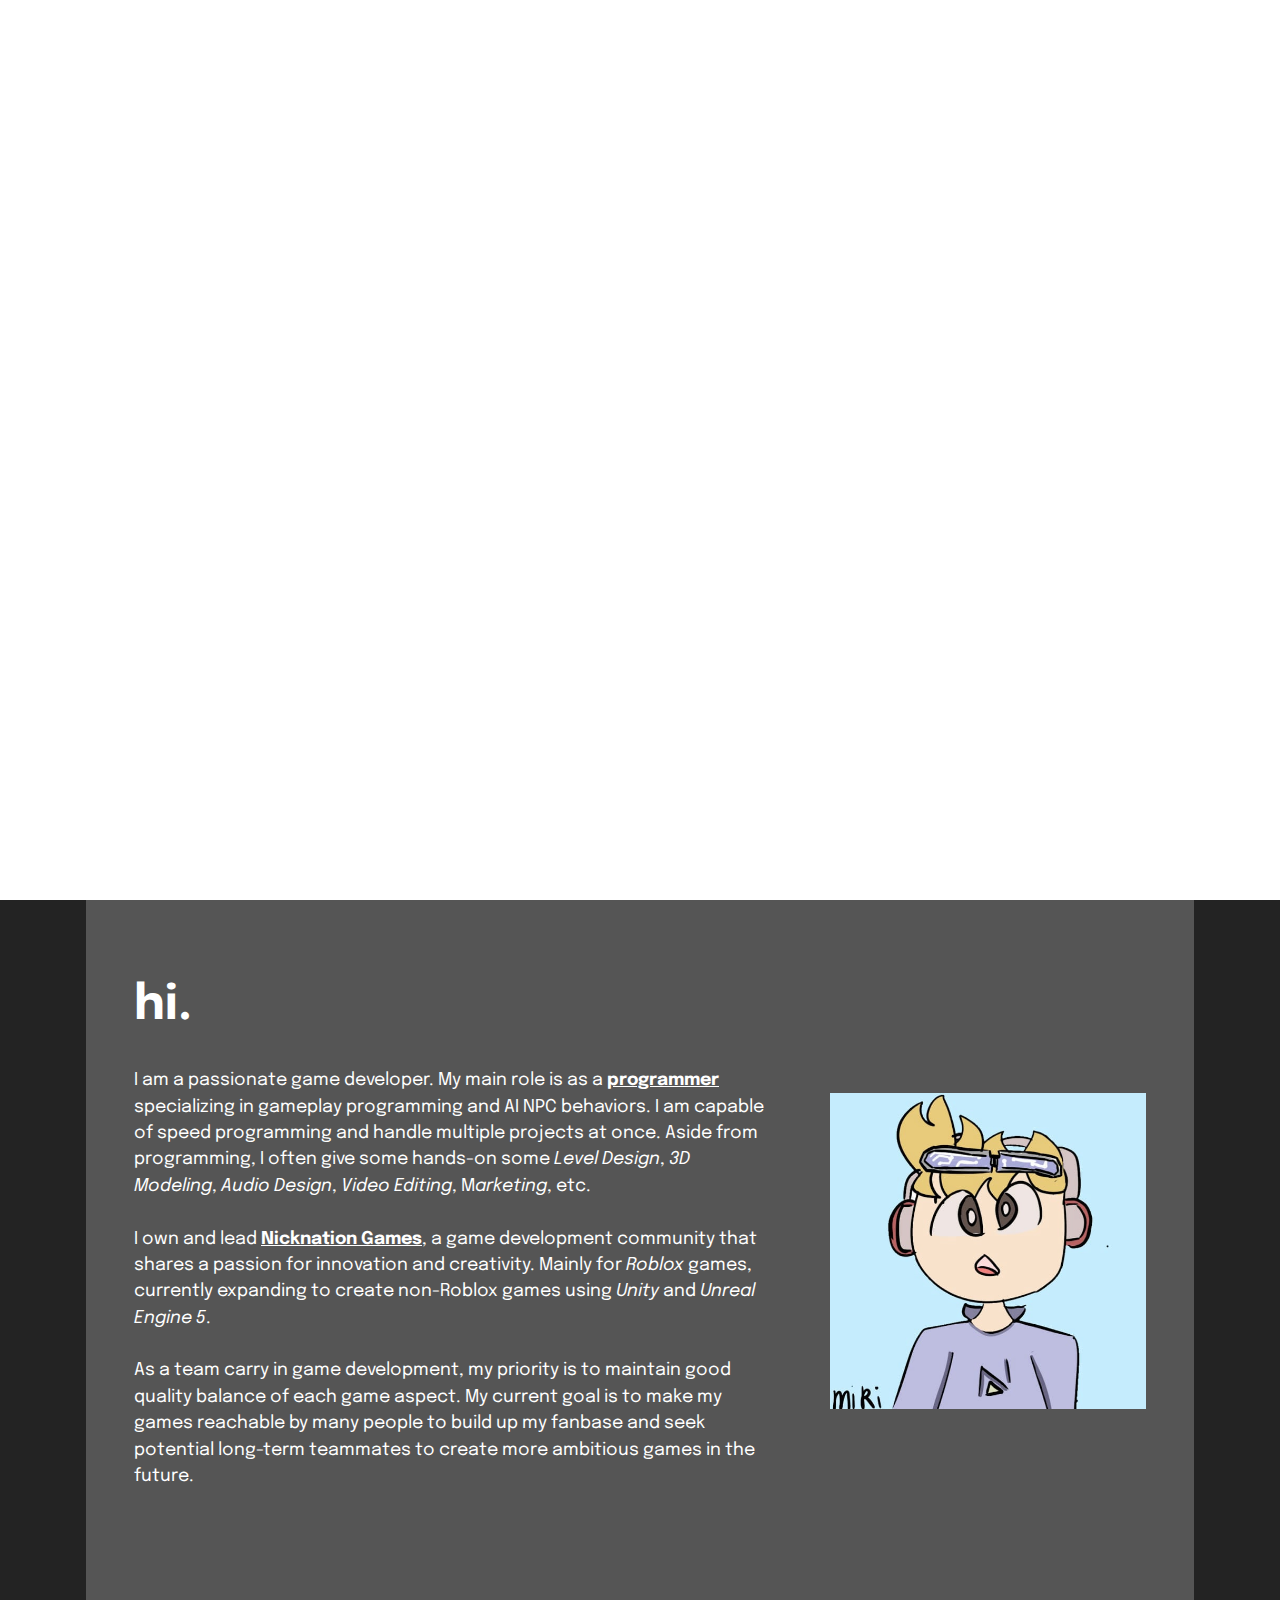
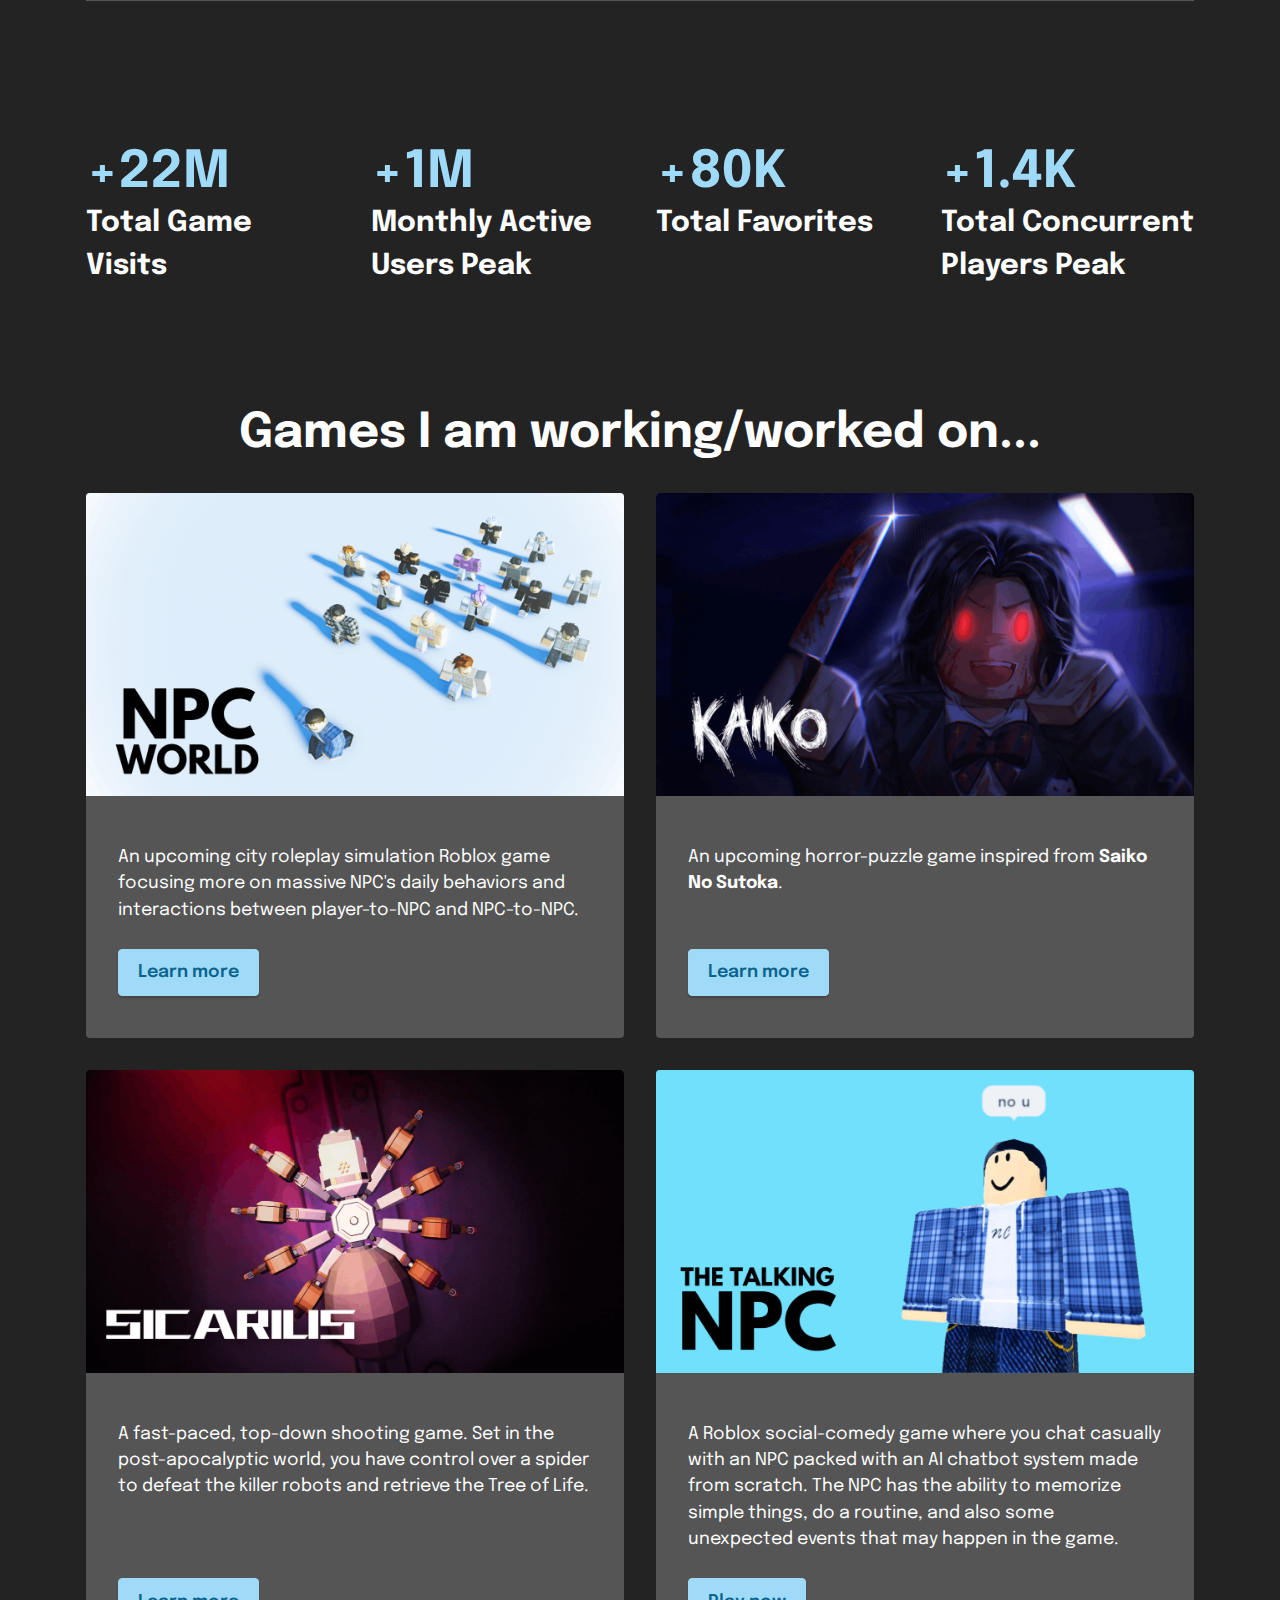
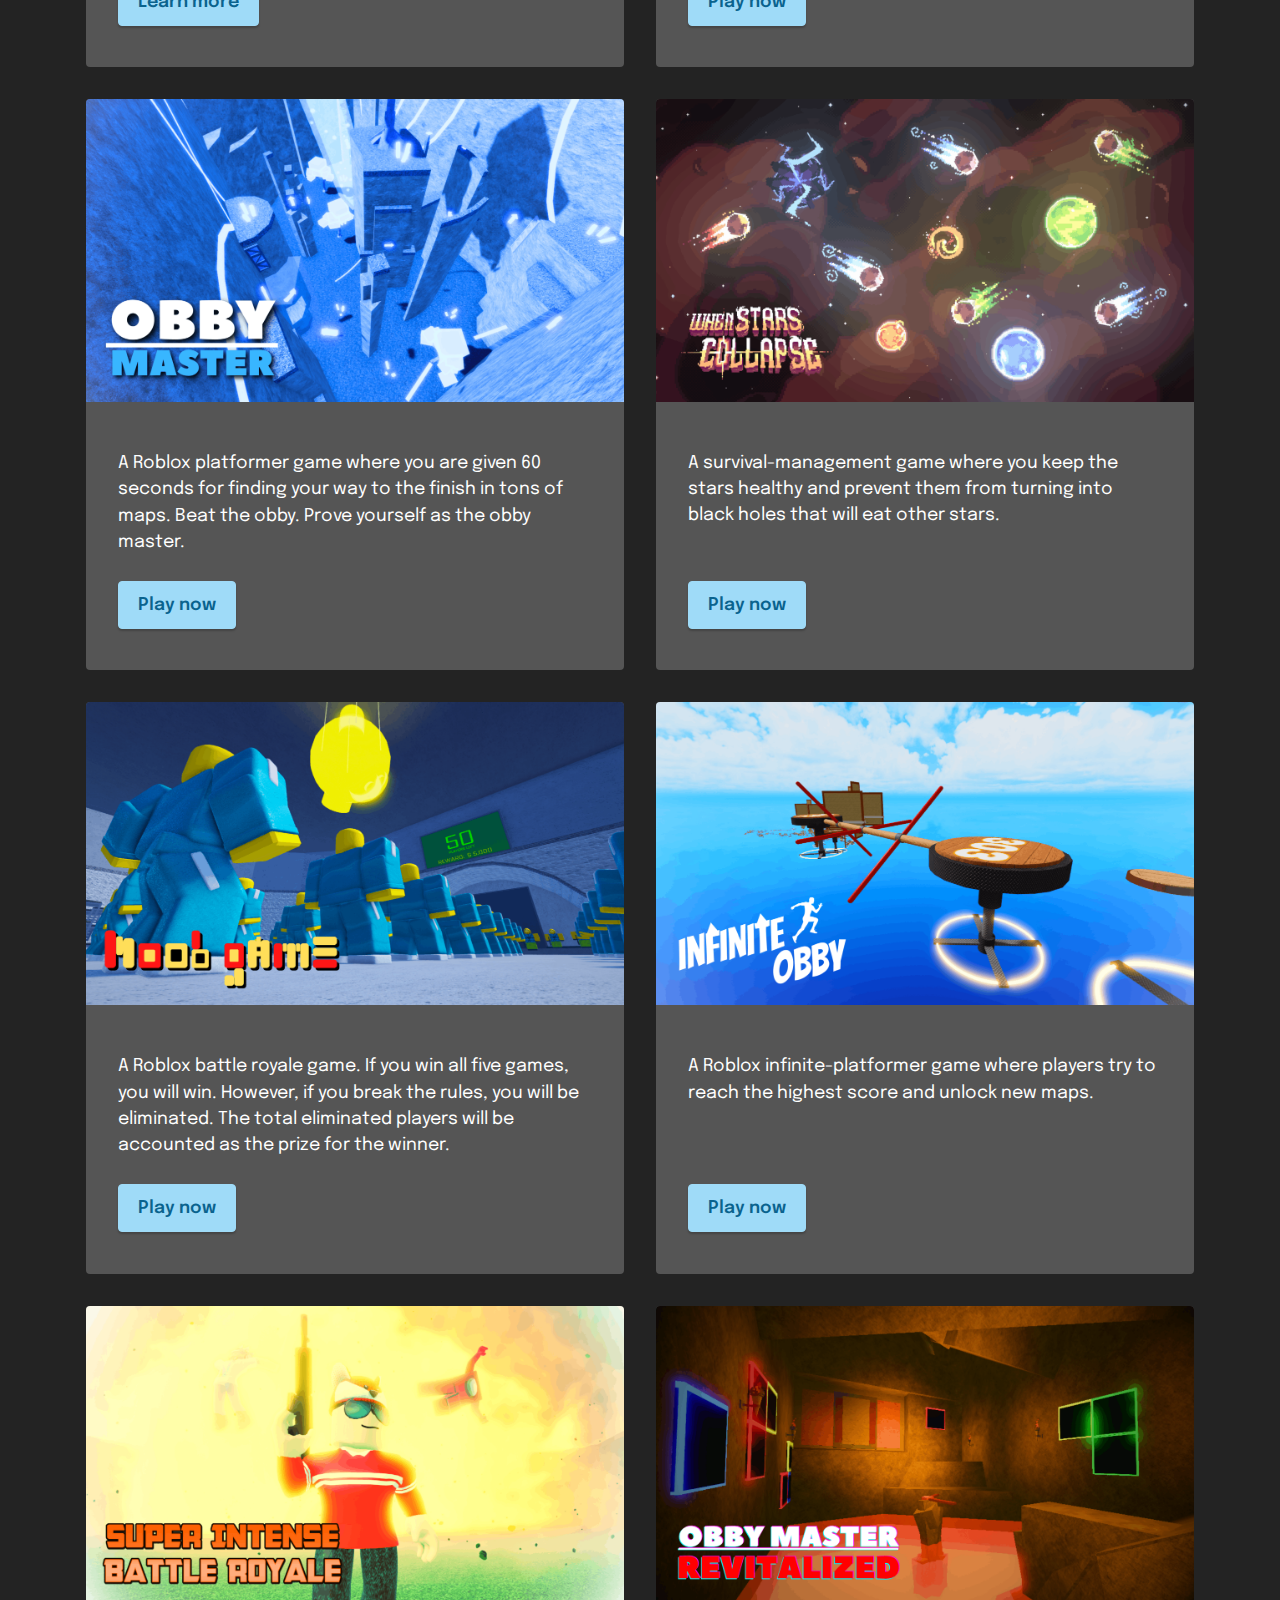
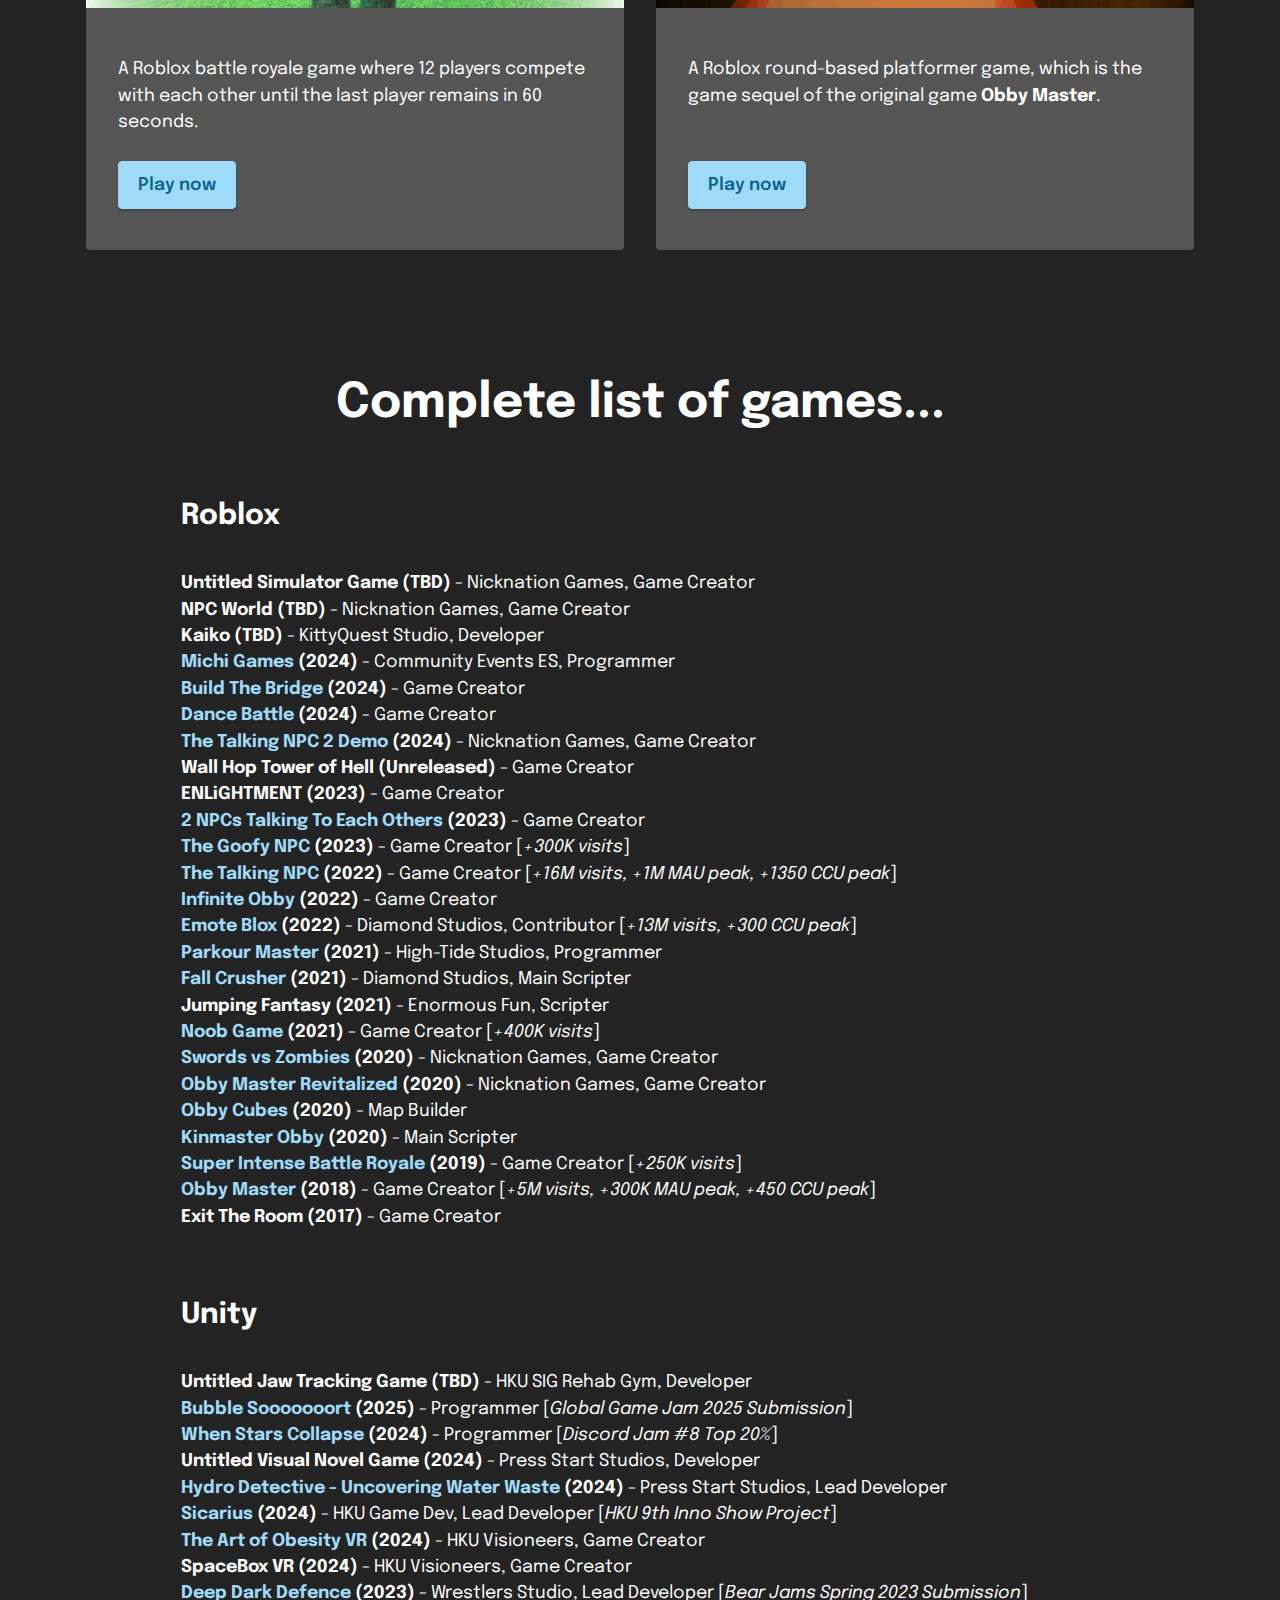
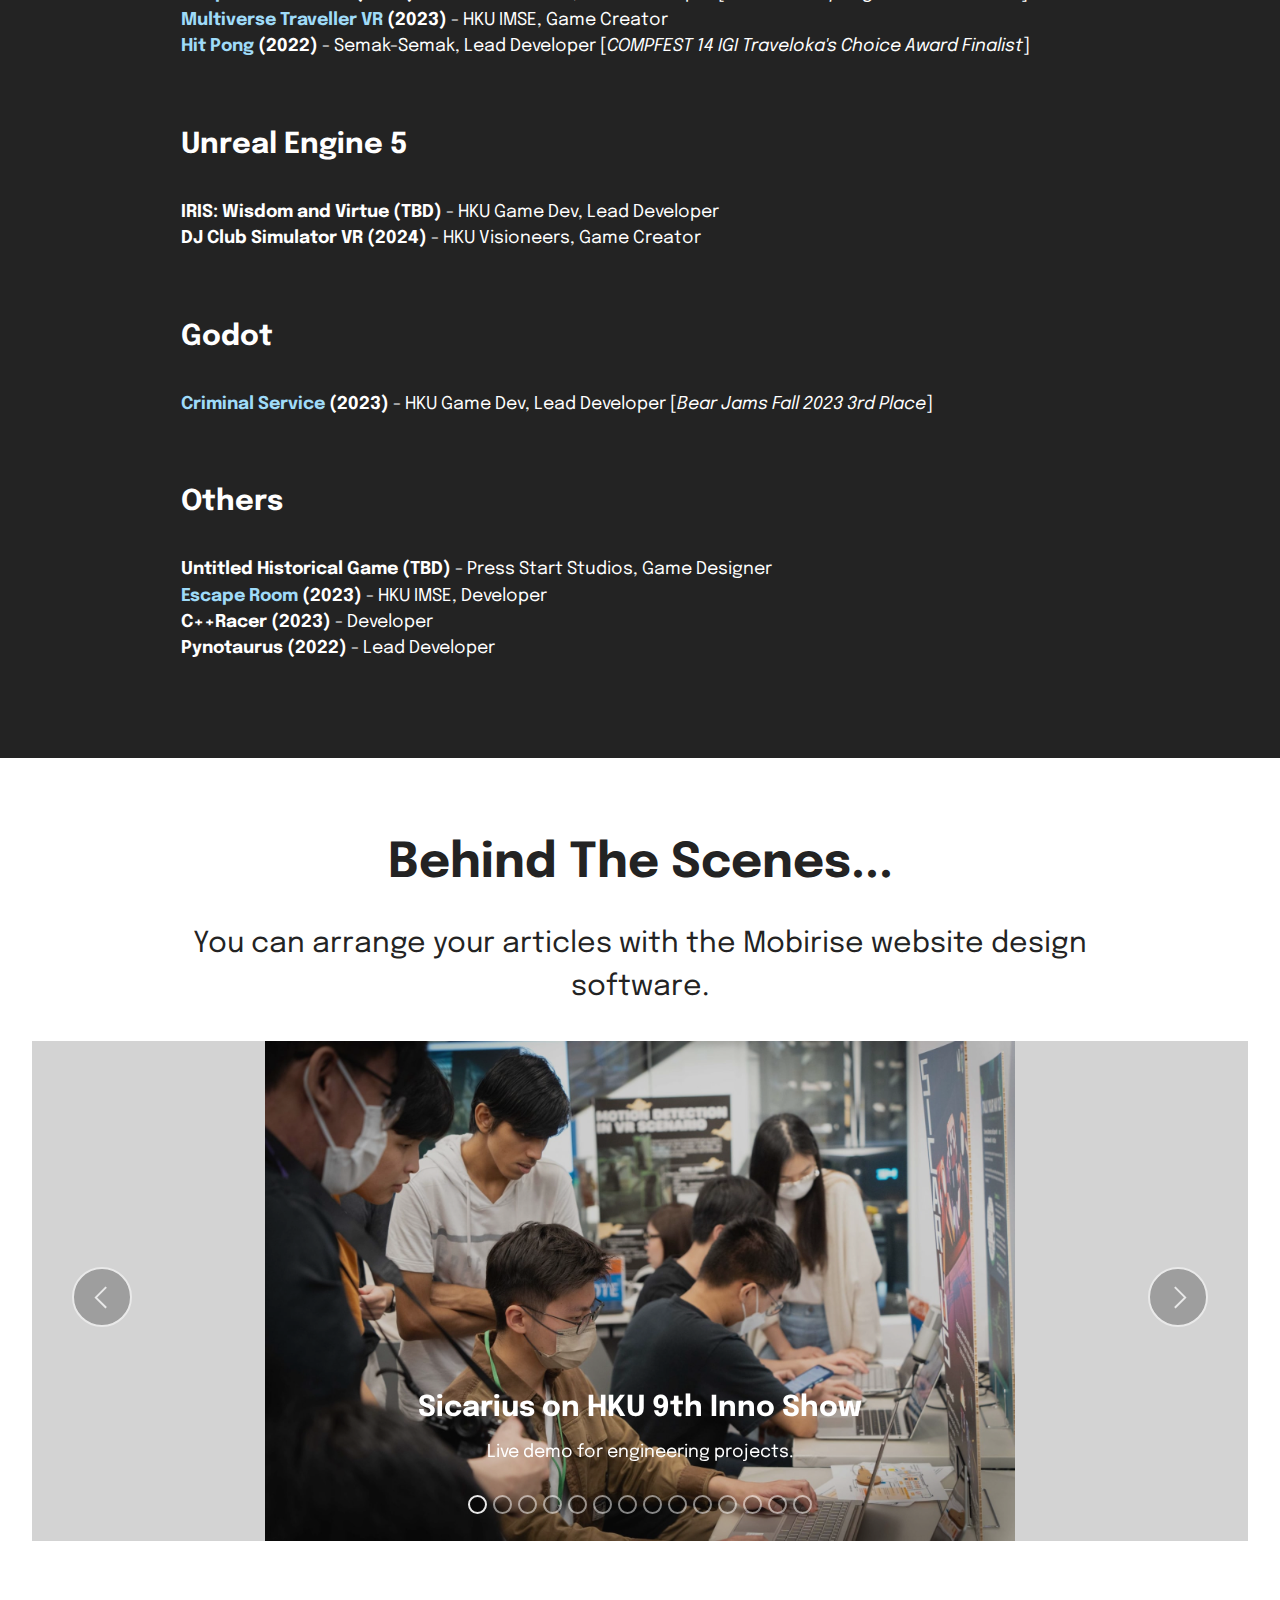
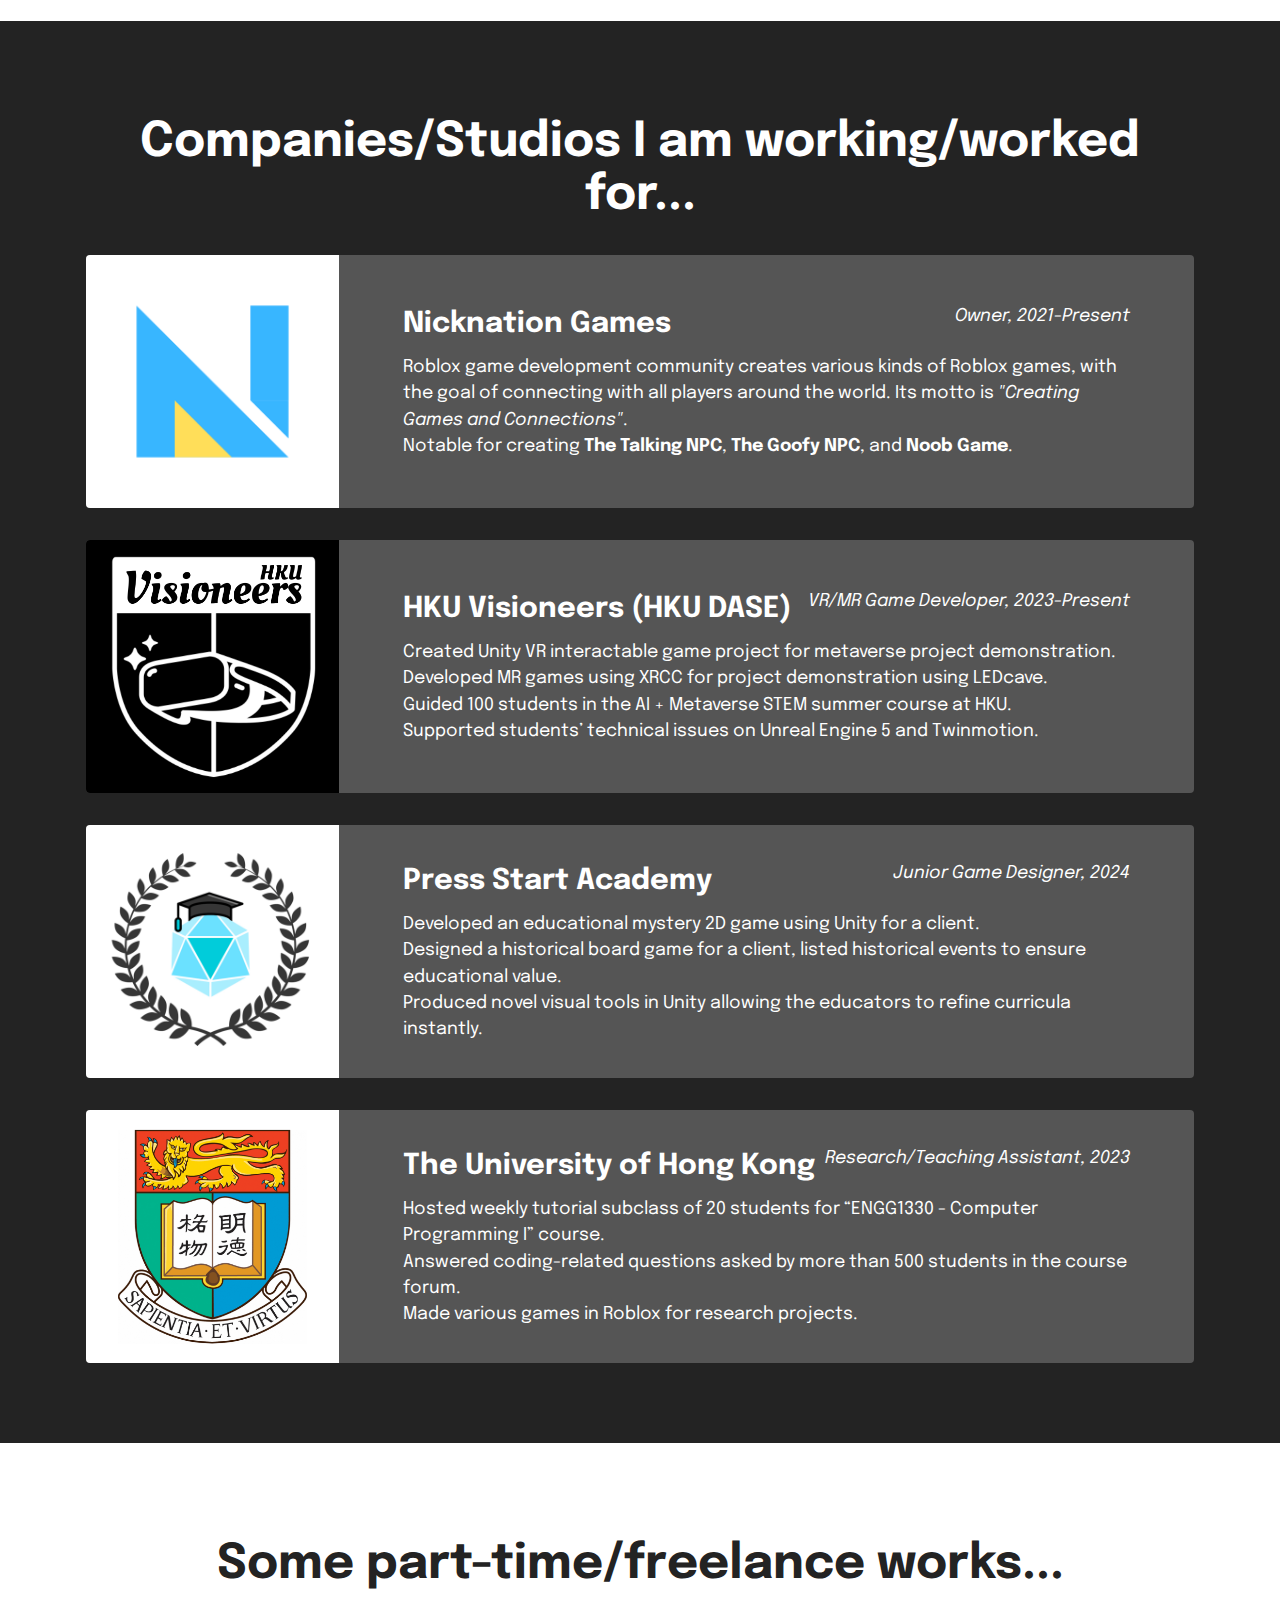
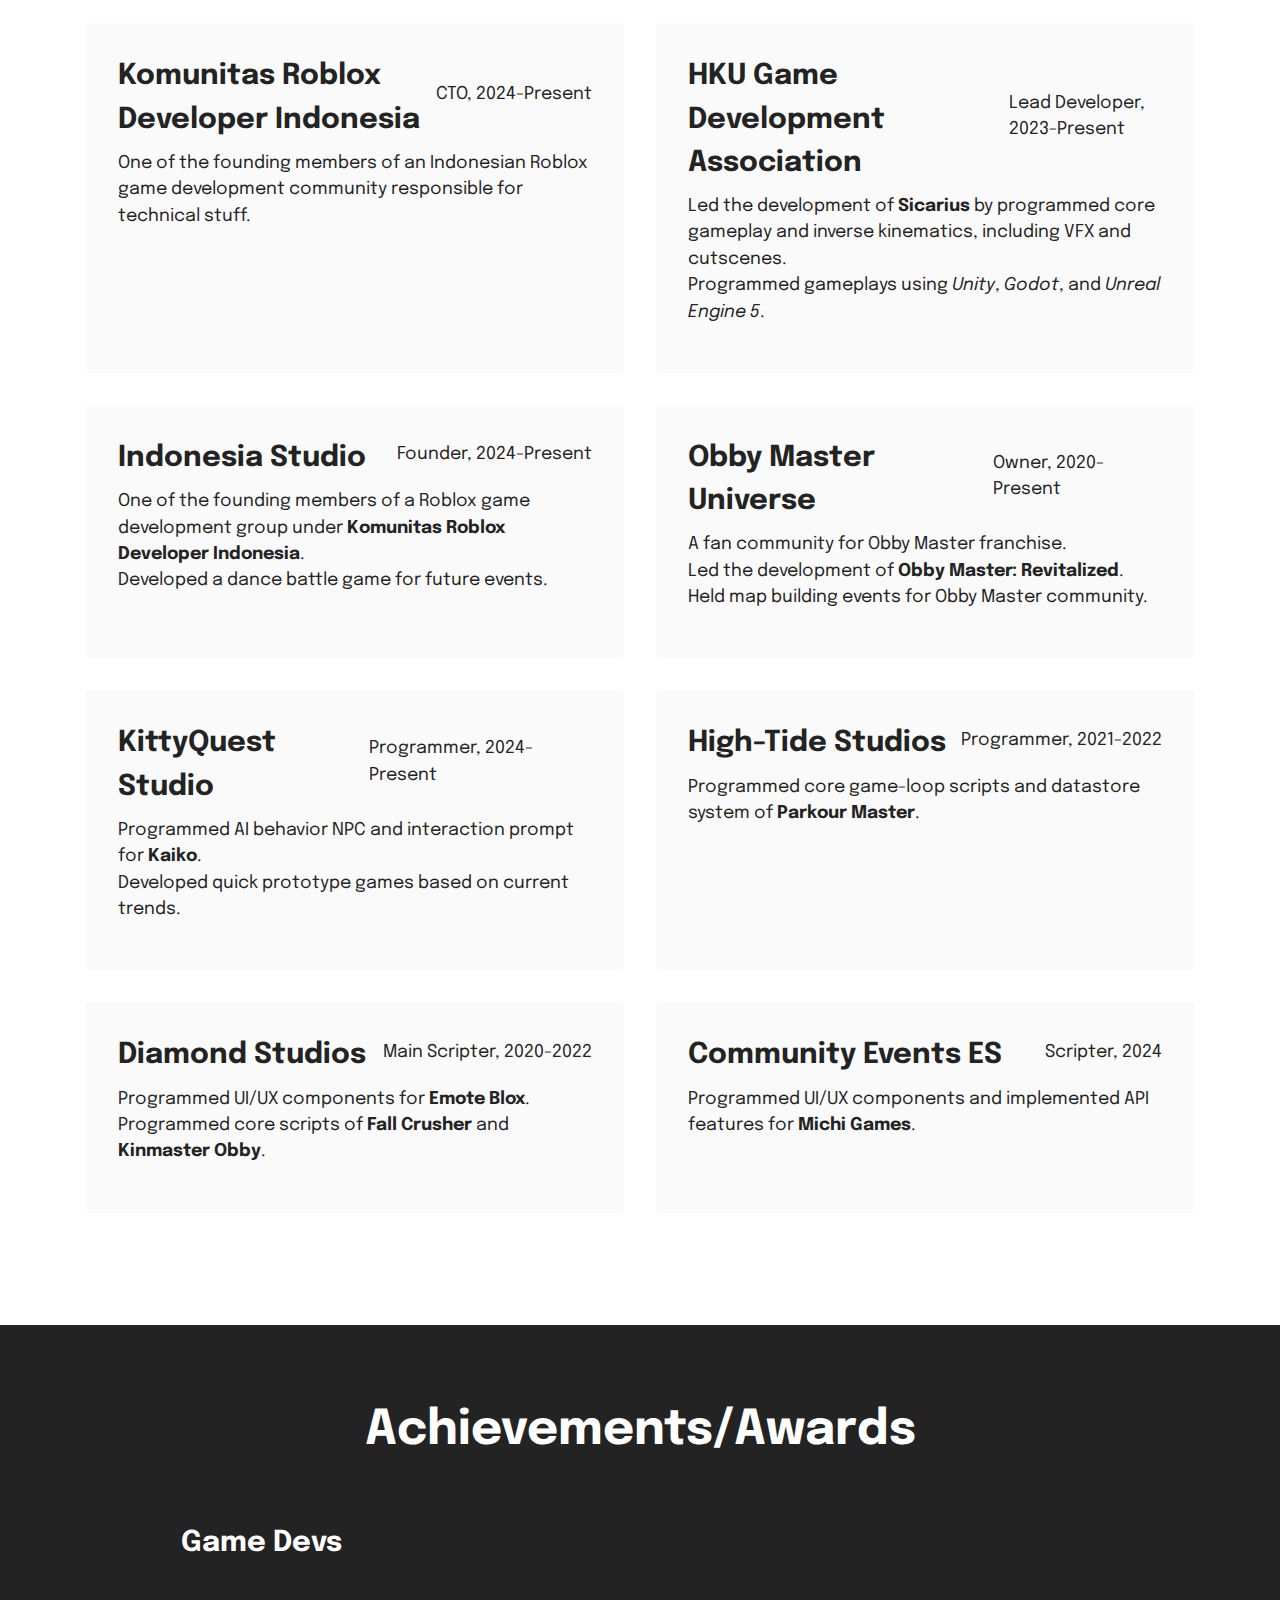
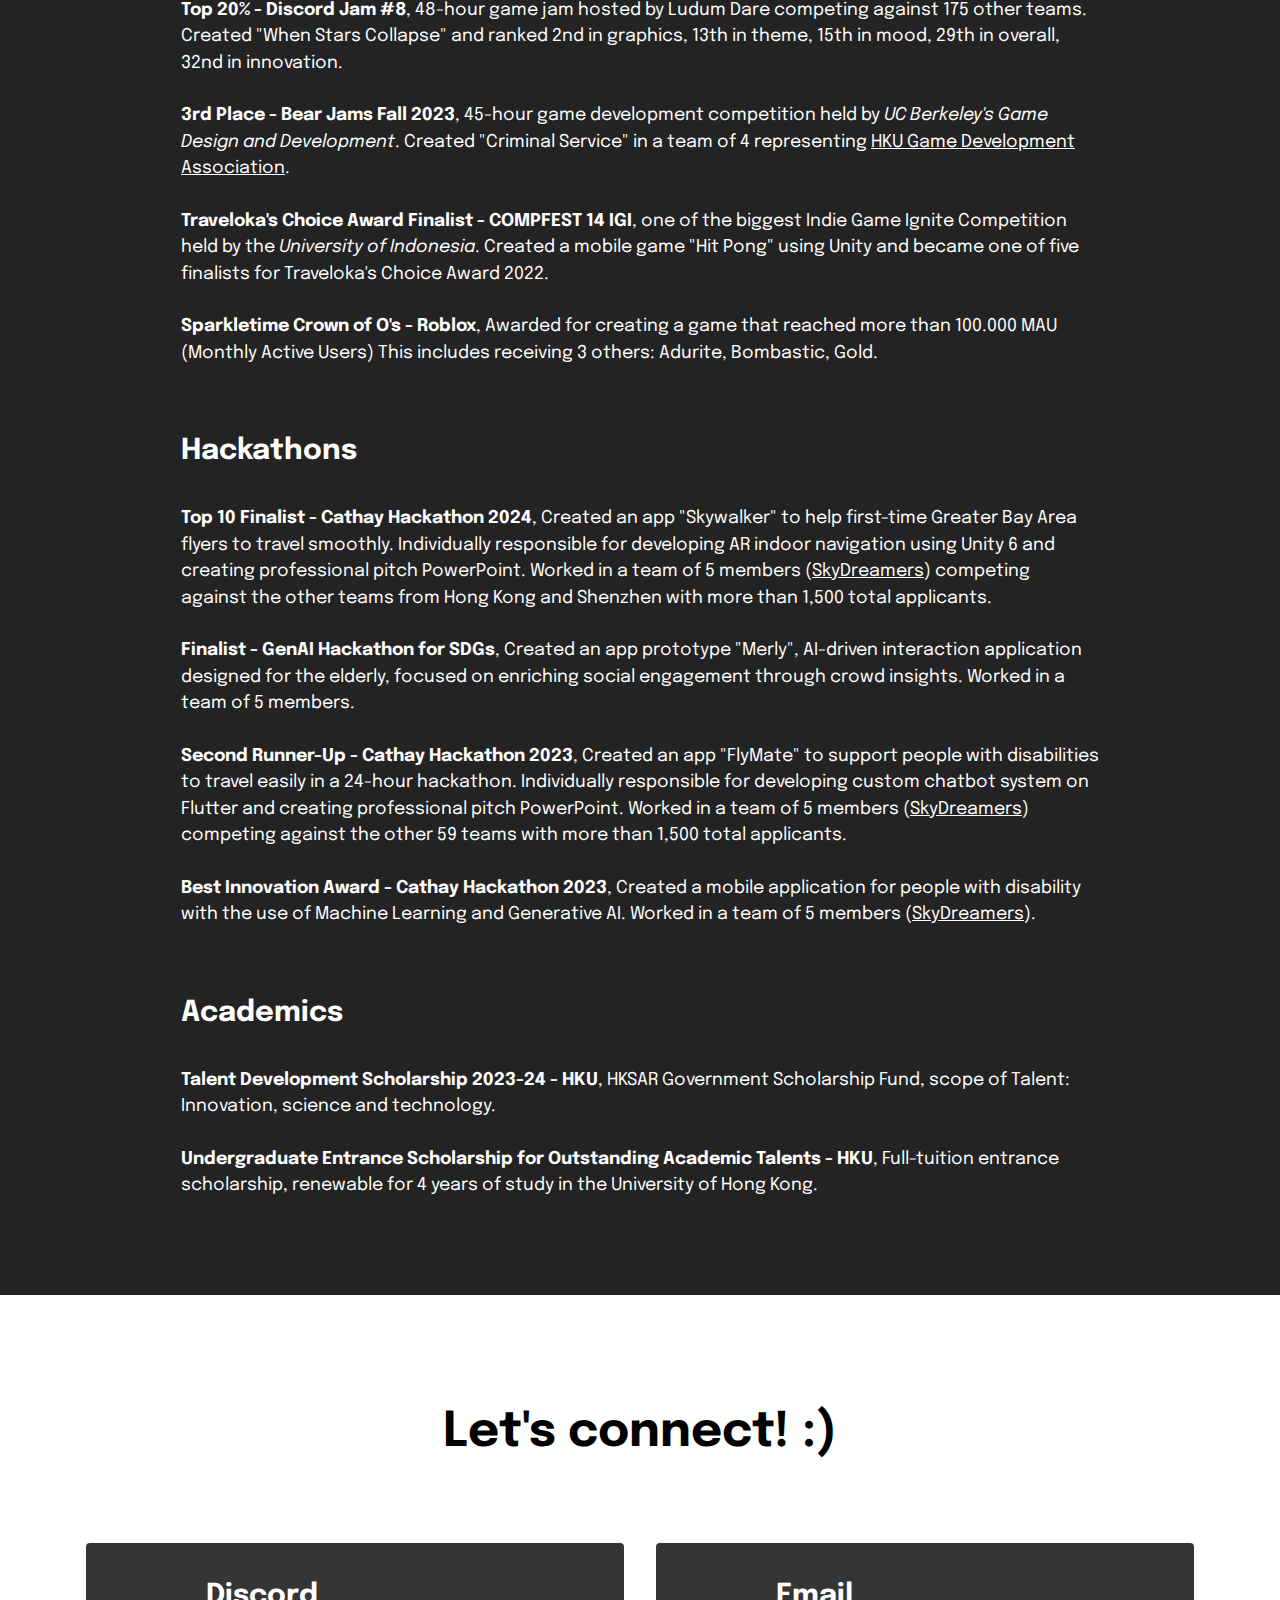
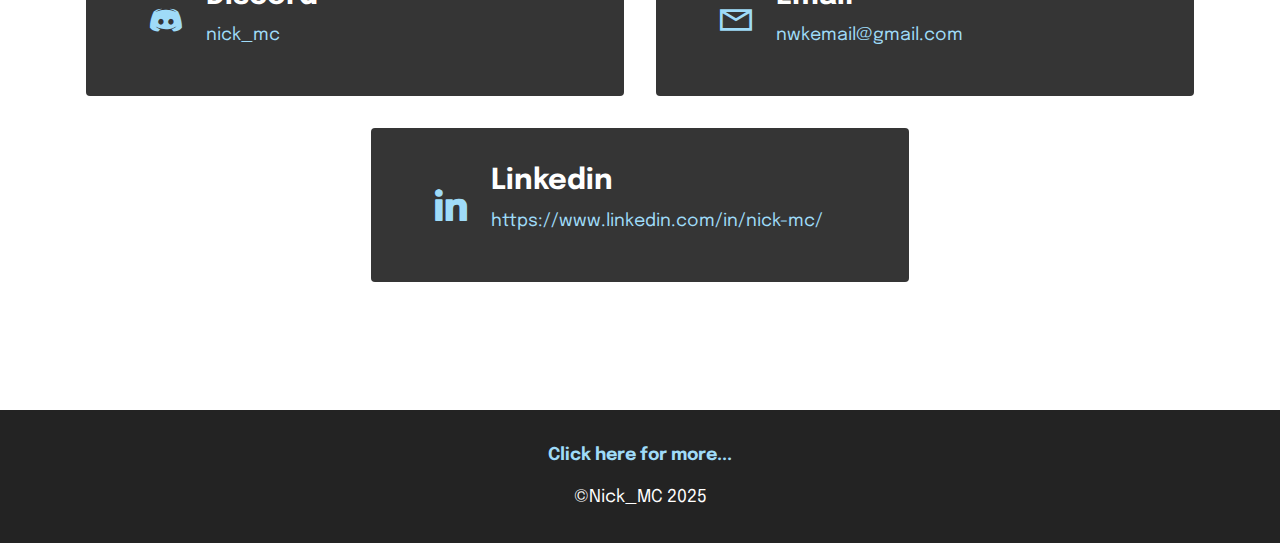
==== commit 9c4572e0: "update" ====
--- a/index.html
+++ b/index.html
@@ -64,7 +64,7 @@
                     <div class="text-wrapper">
                         <h6 class="card-title mbr-fonts-style display-2">
                             <strong>hi.</strong></h6>
-                        <p class="mbr-text mbr-fonts-style mb-4 display-7"><br>I am a passionate game developer. My main role is as a <strong><u>programmer</u></strong> specializing in gameplay programming and AI NPC behaviors. I am capable of speed programming and handle multiple projects at once. Aside from programming, I often give some hands-on some <em>Level Design</em>, <em>3D Modeling</em>, <em>Audio Design</em>, <em>Video Editing</em>, M<em>arketing</em>, etc.<br><br>I own and lead <strong><u>Nicknation Games</u></strong>, a game development community that shares a passion for innovation and creativity. Mainly for <em>Roblox</em> games, currently expanding to create non-Roblox games using <em>Unity</em> and <em>Unreal Engine 5</em>.<br><br>My priority is to maintain a quality balance of the game aspects. My current goal is to make my games reachable by many people to build up my fanbase and seek potential long-term teammates to create more ambitious games in the future.</p>
+                        <p class="mbr-text mbr-fonts-style mb-4 display-7"><br>I am a passionate game developer. My main role is as a <strong><u>programmer</u></strong> specializing in gameplay programming and AI NPC behaviors. I am capable of speed programming and handle multiple projects at once. Aside from programming, I often give some hands-on some <em>Level Design</em>, <em>3D Modeling</em>, <em>Audio Design</em>, <em>Video Editing</em>, M<em>arketing</em>, etc.<br><br>I own and lead <strong><u>Nicknation Games</u></strong>, a game development community that shares a passion for innovation and creativity. Mainly for <em>Roblox</em> games, currently expanding to create non-Roblox games using <em>Unity</em> and <em>Unreal Engine 5</em>.<br><br>As a team carry in game development, my priority is to maintain good quality balance of each game aspect. My current goal is to make my games reachable by many people to build up my fanbase and seek potential long-term teammates to create more ambitious games in the future.</p>
                         
                     </div>
                 </div>
@@ -346,8 +346,8 @@
                 
                 <h4 class="mbr-section-subtitle mbr-fonts-style mb-4 display-5"><strong>
                     Unity</strong></h4>
-                <p class="mbr-text mbr-fonts-style display-7"><strong>Untitled Jaw Tracking Game (TBD)</strong> - HKU SIG Rehab Gym, Developer
-<br><a href="https://megaletan.itch.io/when-stars-collapse" class="text-primary" target="_blank" style=""><strong>When Stars Collapse</strong></a><strong> (2024)</strong> - Programmer [<em>Discord Jam #8 Top 20%</em>]
+                <p class="mbr-text mbr-fonts-style display-7"><strong>Untitled Jaw Tracking Game (TBD)</strong> - HKU SIG Rehab Gym, Developer<br>
+<a href="https://globalgamejam.org/games/2025/bubble-sooooooort-5" class="text-primary" target="_blank" style=""><strong>Bubble Sooooooort</strong></a><strong> (2025)</strong> - Programmer [<em>Global Game Jam 2025 Submission</em>]<br><a href="https://megaletan.itch.io/when-stars-collapse" class="text-primary" target="_blank" style=""><strong>When Stars Collapse</strong></a><strong> (2024)</strong> - Programmer [<em>Discord Jam #8 Top 20%</em>]
 <br><strong>Untitled Visual Novel Game (2024)</strong> - Press Start Studios, Developer
 <br><a href="https://waterwise-hongkong.webflow.io/" class="text-primary" target="_blank"><strong>Hydro Detective - Uncovering Water Waste</strong></a><strong>&nbsp;(2024)</strong> - Press Start Studios, Lead Developer
 <br><a href="https://innoacademy.engg.hku.hk/sicarius/" class="text-primary" target="_blank" style=""><strong>Sicarius</strong></a><strong> (2024)</strong> - HKU Game Dev, Lead Developer [<em>HKU 9th Inno Show Project</em>]
@@ -434,11 +434,11 @@
     <div class="container-fluid">
         <div class="row justify-content-center">
             <div class="col-12 col-md-10 col-lg-12">
-                <div class="carousel slide" id="uAvqx2tbEX" data-interval="5000" data-bs-interval="5000">
+                <div class="carousel slide" id="uB3E77DdZE" data-interval="5000" data-bs-interval="5000">
                     <ol class="carousel-indicators">
-                        <li data-slide-to="0" data-bs-slide-to="0" class="active" data-target="#uAvqx2tbEX" data-bs-target="#uAvqx2tbEX"></li>
-                        <li data-slide-to="1" data-bs-slide-to="1" data-target="#uAvqx2tbEX" data-bs-target="#uAvqx2tbEX"></li>
-                        <li data-slide-to="2" data-bs-slide-to="2" data-target="#uAvqx2tbEX" data-bs-target="#uAvqx2tbEX"></li><li data-slide-to="3" data-bs-slide-to="3" data-target="#uAvqx2tbEX" data-bs-target="#uAvqx2tbEX"></li><li data-slide-to="4" data-bs-slide-to="4" data-target="#uAvqx2tbEX" data-bs-target="#uAvqx2tbEX"></li><li data-slide-to="5" data-bs-slide-to="5" data-target="#uAvqx2tbEX" data-bs-target="#uAvqx2tbEX"></li><li data-slide-to="6" data-bs-slide-to="6" data-target="#uAvqx2tbEX" data-bs-target="#uAvqx2tbEX"></li><li data-slide-to="7" data-bs-slide-to="7" data-target="#uAvqx2tbEX" data-bs-target="#uAvqx2tbEX"></li><li data-slide-to="8" data-bs-slide-to="8" data-target="#uAvqx2tbEX" data-bs-target="#uAvqx2tbEX"></li><li data-slide-to="9" data-bs-slide-to="9" data-target="#uAvqx2tbEX" data-bs-target="#uAvqx2tbEX"></li><li data-slide-to="10" data-bs-slide-to="10" data-target="#uAvqx2tbEX" data-bs-target="#uAvqx2tbEX"></li><li data-slide-to="11" data-bs-slide-to="11" data-target="#uAvqx2tbEX" data-bs-target="#uAvqx2tbEX"></li><li data-slide-to="12" data-bs-slide-to="12" data-target="#uAvqx2tbEX" data-bs-target="#uAvqx2tbEX"></li>
+                        <li data-slide-to="0" data-bs-slide-to="0" class="active" data-target="#uB3E77DdZE" data-bs-target="#uB3E77DdZE"></li>
+                        <li data-slide-to="1" data-bs-slide-to="1" data-target="#uB3E77DdZE" data-bs-target="#uB3E77DdZE"></li>
+                        <li data-slide-to="2" data-bs-slide-to="2" data-target="#uB3E77DdZE" data-bs-target="#uB3E77DdZE"></li><li data-slide-to="3" data-bs-slide-to="3" data-target="#uB3E77DdZE" data-bs-target="#uB3E77DdZE"></li><li data-slide-to="4" data-bs-slide-to="4" data-target="#uB3E77DdZE" data-bs-target="#uB3E77DdZE"></li><li data-slide-to="5" data-bs-slide-to="5" data-target="#uB3E77DdZE" data-bs-target="#uB3E77DdZE"></li><li data-slide-to="6" data-bs-slide-to="6" data-target="#uB3E77DdZE" data-bs-target="#uB3E77DdZE"></li><li data-slide-to="7" data-bs-slide-to="7" data-target="#uB3E77DdZE" data-bs-target="#uB3E77DdZE"></li><li data-slide-to="8" data-bs-slide-to="8" data-target="#uB3E77DdZE" data-bs-target="#uB3E77DdZE"></li><li data-slide-to="9" data-bs-slide-to="9" data-target="#uB3E77DdZE" data-bs-target="#uB3E77DdZE"></li><li data-slide-to="10" data-bs-slide-to="10" data-target="#uB3E77DdZE" data-bs-target="#uB3E77DdZE"></li><li data-slide-to="11" data-bs-slide-to="11" data-target="#uB3E77DdZE" data-bs-target="#uB3E77DdZE"></li><li data-slide-to="12" data-bs-slide-to="12" data-target="#uB3E77DdZE" data-bs-target="#uB3E77DdZE"></li><li data-slide-to="13" data-bs-slide-to="13" data-target="#uB3E77DdZE" data-bs-target="#uB3E77DdZE"></li>
                     </ol>
                     <div class="carousel-inner">
                         <div class="carousel-item slider-image item active">
@@ -477,19 +477,19 @@
                                         Using Meta Quest 3 built-ins in Unity.</p>
                                 </div>
                             </div>
+                        </div><div class="carousel-item slider-image item">
+                            <div class="item-wrapper">
+                                <div class="mbr-overlay" style="opacity: 0.2; background-color: rgb(35, 35, 35);">
+                                </div>
+                                <img class="d-block w-100" src="assets/images/img-20250126-wa0001-670x503.jpg" alt="Random Generated Obby Tower System" data-slide-to="3" data-bs-slide-to="3">
+                                <div class="carousel-caption d-none d-md-block">
+                                    <h5 class="mbr-section-subtitle mbr-fonts-style display-5">
+                                        <strong>Global Game Jam 2025</strong></h5>
+                                    <p class="mbr-section-text mbr-fonts-style display-7">Developed and presented <strong>Bubble Sooooooort</strong>.</p>
+                                </div>
+                            </div>
                         </div>
                         <div class="carousel-item slider-image item">
-                            <div class="item-wrapper">
-                                <div class="mbr-overlay" style="opacity: 0.2; background-color: rgb(35, 35, 35);">
-                                </div>
-                                <img class="d-block w-100" src="assets/images/supportingvisual-finalpitch-1900x1267.jpg" alt="Cathay Pacific 2023 Final Pitch" data-slide-to="3" data-bs-slide-to="3">
-                                <div class="carousel-caption d-none d-md-block">
-                                    <h5 class="mbr-section-subtitle mbr-fonts-style display-5">
-                                        <strong>Cathay Pacific 2023 Final Pitch</strong></h5>
-                                    <p class="mbr-section-text mbr-fonts-style display-7"><strong>Skydreamers</strong>' final pitch that led us to win 2nd Runner-up.</p>
-                                </div>
-                            </div>
-                        </div><div class="carousel-item slider-image item">
                             <div class="item-wrapper">
                                 <div class="mbr-overlay" style="opacity: 0.2; background-color: rgb(35, 35, 35);">
                                 </div>
@@ -516,7 +516,18 @@
                             <div class="item-wrapper">
                                 <div class="mbr-overlay" style="opacity: 0.2; background-color: rgb(35, 35, 35);">
                                 </div>
-                                <img class="d-block w-100" src="assets/images/screenshot-1349-1010x568.png" alt="Custom NPC Chatbot System Test" data-slide-to="8" data-bs-slide-to="8">
+                                <img class="d-block w-100" src="assets/images/supportingvisual-finalpitch-1900x1267.jpg" alt="Cathay Pacific 2023 Final Pitch" data-slide-to="6" data-bs-slide-to="6">
+                                <div class="carousel-caption d-none d-md-block">
+                                    <h5 class="mbr-section-subtitle mbr-fonts-style display-5">
+                                        <strong>Cathay Pacific 2023 Final Pitch</strong></h5>
+                                    <p class="mbr-section-text mbr-fonts-style display-7"><strong>Skydreamers</strong>' final pitch that led us to win 2nd Runner-up.</p>
+                                </div>
+                            </div>
+                        </div><div class="carousel-item slider-image item">
+                            <div class="item-wrapper">
+                                <div class="mbr-overlay" style="opacity: 0.2; background-color: rgb(35, 35, 35);">
+                                </div>
+                                <img class="d-block w-100" src="assets/images/screenshot-1349-1010x568.png" alt="Custom NPC Chatbot System Test" data-slide-to="7" data-bs-slide-to="7">
                                 <div class="carousel-caption d-none d-md-block">
                                     <h5 class="mbr-section-subtitle mbr-fonts-style display-5">
                                         <strong>Custom NPC Chatbot System Test</strong></h5>
@@ -528,7 +539,7 @@
                             <div class="item-wrapper">
                                 <div class="mbr-overlay" style="opacity: 0.2; background-color: rgb(35, 35, 35);">
                                 </div>
-                                <img class="d-block w-100" src="assets/images/whatsapp-image-2024-12-06-at-18.17.35-4bb4eb5f-584x329.jpg" alt="Cyberport Community Connect x GameDEVA Christmas Party" data-slide-to="7" data-bs-slide-to="7">
+                                <img class="d-block w-100" src="assets/images/whatsapp-image-2024-12-06-at-18.17.35-4bb4eb5f-584x329.jpg" alt="Cyberport Community Connect x GameDEVA Christmas Party" data-slide-to="8" data-bs-slide-to="8">
                                 <div class="carousel-caption d-none d-md-block">
                                     <h5 class="mbr-section-subtitle mbr-fonts-style display-5"><strong>Cyberport Community Connect x GameDEVA Christmas Party</strong></h5>
                                     <p class="mbr-section-text mbr-fonts-style display-7">
@@ -551,7 +562,7 @@
                             <div class="item-wrapper">
                                 <div class="mbr-overlay" style="opacity: 0.2; background-color: rgb(35, 35, 35);">
                                 </div>
-                                <img class="d-block w-100" src="assets/images/screenshot-1607-670x377.png" alt="Realistic Graphic Test" data-slide-to="10" data-bs-slide-to="10">
+                                <img class="d-block w-100" src="assets/images/screenshot-1607-670x377.png" alt="Realistic Graphic Test" data-slide-to="9" data-bs-slide-to="9">
                                 <div class="carousel-caption d-none d-md-block">
                                     <h5 class="mbr-section-subtitle mbr-fonts-style display-5"><strong>Realistic Graphic Test</strong></h5>
                                     <p class="mbr-section-text mbr-fonts-style display-7">
@@ -562,7 +573,7 @@
                             <div class="item-wrapper">
                                 <div class="mbr-overlay" style="opacity: 0.2; background-color: rgb(35, 35, 35);">
                                 </div>
-                                <img class="d-block w-100" src="assets/images/439672546-745213184474744-7612197749268204676-n-584x286.jpg" alt="COMP3329 Presentation Day" data-slide-to="10" data-bs-slide-to="10">
+                                <img class="d-block w-100" src="assets/images/439672546-745213184474744-7612197749268204676-n-584x286.jpg" alt="COMP3329 Presentation Day" data-slide-to="11" data-bs-slide-to="11">
                                 <div class="carousel-caption d-none d-md-block">
                                     <h5 class="mbr-section-subtitle mbr-fonts-style display-5">
                                         <strong>COMP3329 Presentation Day</strong></h5>
@@ -574,7 +585,7 @@
                             <div class="item-wrapper">
                                 <div class="mbr-overlay" style="opacity: 0.2; background-color: rgb(35, 35, 35);">
                                 </div>
-                                <img class="d-block w-100" src="assets/images/robloxscreenshot20230424-235223563-670x284.png" alt="NPC-to-NPC Chat Interaction Test" data-slide-to="11" data-bs-slide-to="11">
+                                <img class="d-block w-100" src="assets/images/robloxscreenshot20230424-235223563-670x284.png" alt="NPC-to-NPC Chat Interaction Test" data-slide-to="12" data-bs-slide-to="12">
                                 <div class="carousel-caption d-none d-md-block">
                                     <h5 class="mbr-section-subtitle mbr-fonts-style display-5">
                                         <strong>NPC-to-NPC Chat Interaction Test</strong></h5>
@@ -586,7 +597,7 @@
                             <div class="item-wrapper">
                                 <div class="mbr-overlay" style="opacity: 0.2; background-color: rgb(35, 35, 35);">
                                 </div>
-                                <img class="d-block w-100" src="assets/images/robloxscreenshot20230529-162148396-670x348.png" alt="Random Generated Obby Tower System" data-slide-to="13" data-bs-slide-to="13">
+                                <img class="d-block w-100" src="assets/images/robloxscreenshot20230529-162148396-670x348.png" alt="Random Generated Obby Tower System" data-slide-to="12" data-bs-slide-to="12">
                                 <div class="carousel-caption d-none d-md-block">
                                     <h5 class="mbr-section-subtitle mbr-fonts-style display-5">
                                         <strong>Random Generated Obby Tower System</strong></h5>
@@ -596,11 +607,11 @@
                             </div>
                         </div>
                     </div>
-                    <a class="carousel-control carousel-control-prev" role="button" data-slide="prev" data-bs-slide="prev" href="#uAvqx2tbEX">
+                    <a class="carousel-control carousel-control-prev" role="button" data-slide="prev" data-bs-slide="prev" href="#uB3E77DdZE">
                         <span class="mobi-mbri mobi-mbri-arrow-prev" aria-hidden="true"></span>
                         <span class="sr-only visually-hidden">Previous</span>
                     </a>
-                    <a class="carousel-control carousel-control-next" role="button" data-slide="next" data-bs-slide="next" href="#uAvqx2tbEX">
+                    <a class="carousel-control carousel-control-next" role="button" data-slide="next" data-bs-slide="next" href="#uB3E77DdZE">
                         <span class="mobi-mbri mobi-mbri-arrow-next" aria-hidden="true"></span>
                         <span class="sr-only visually-hidden">Next</span>
                     </a>
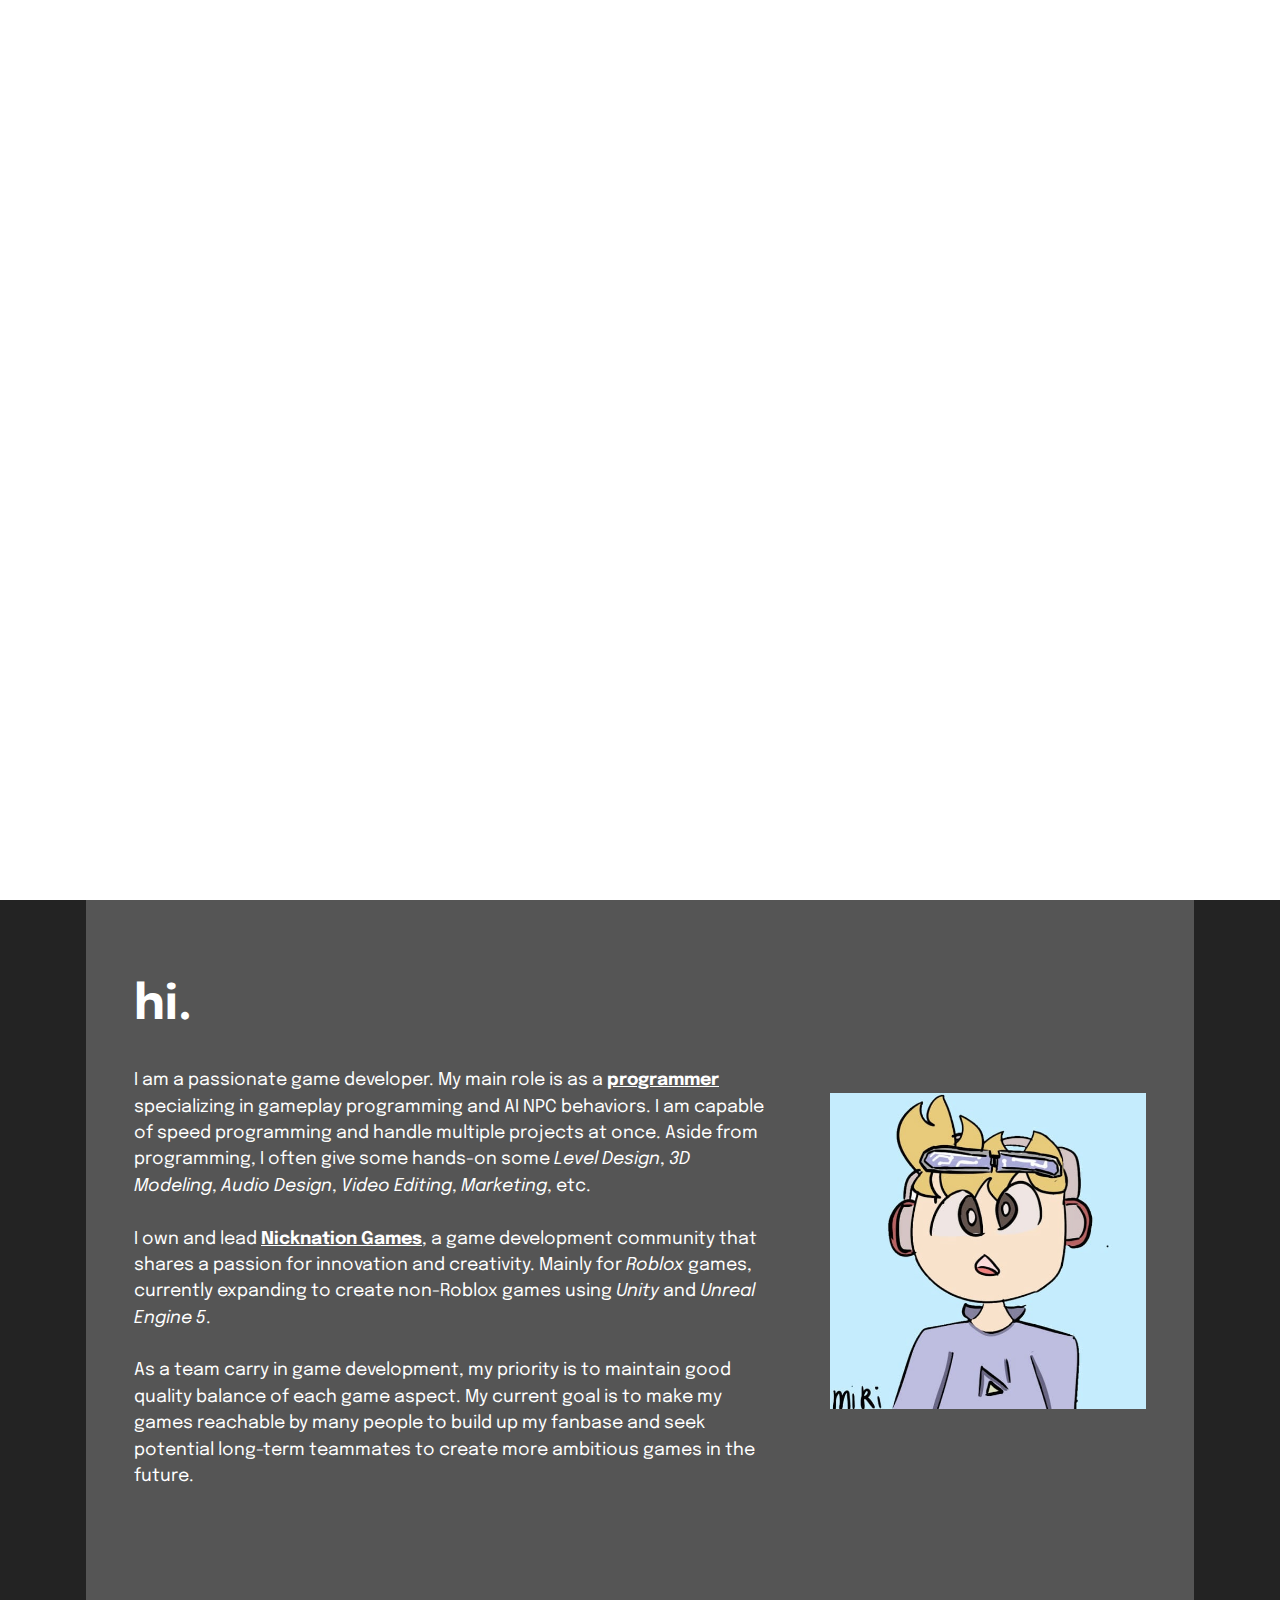
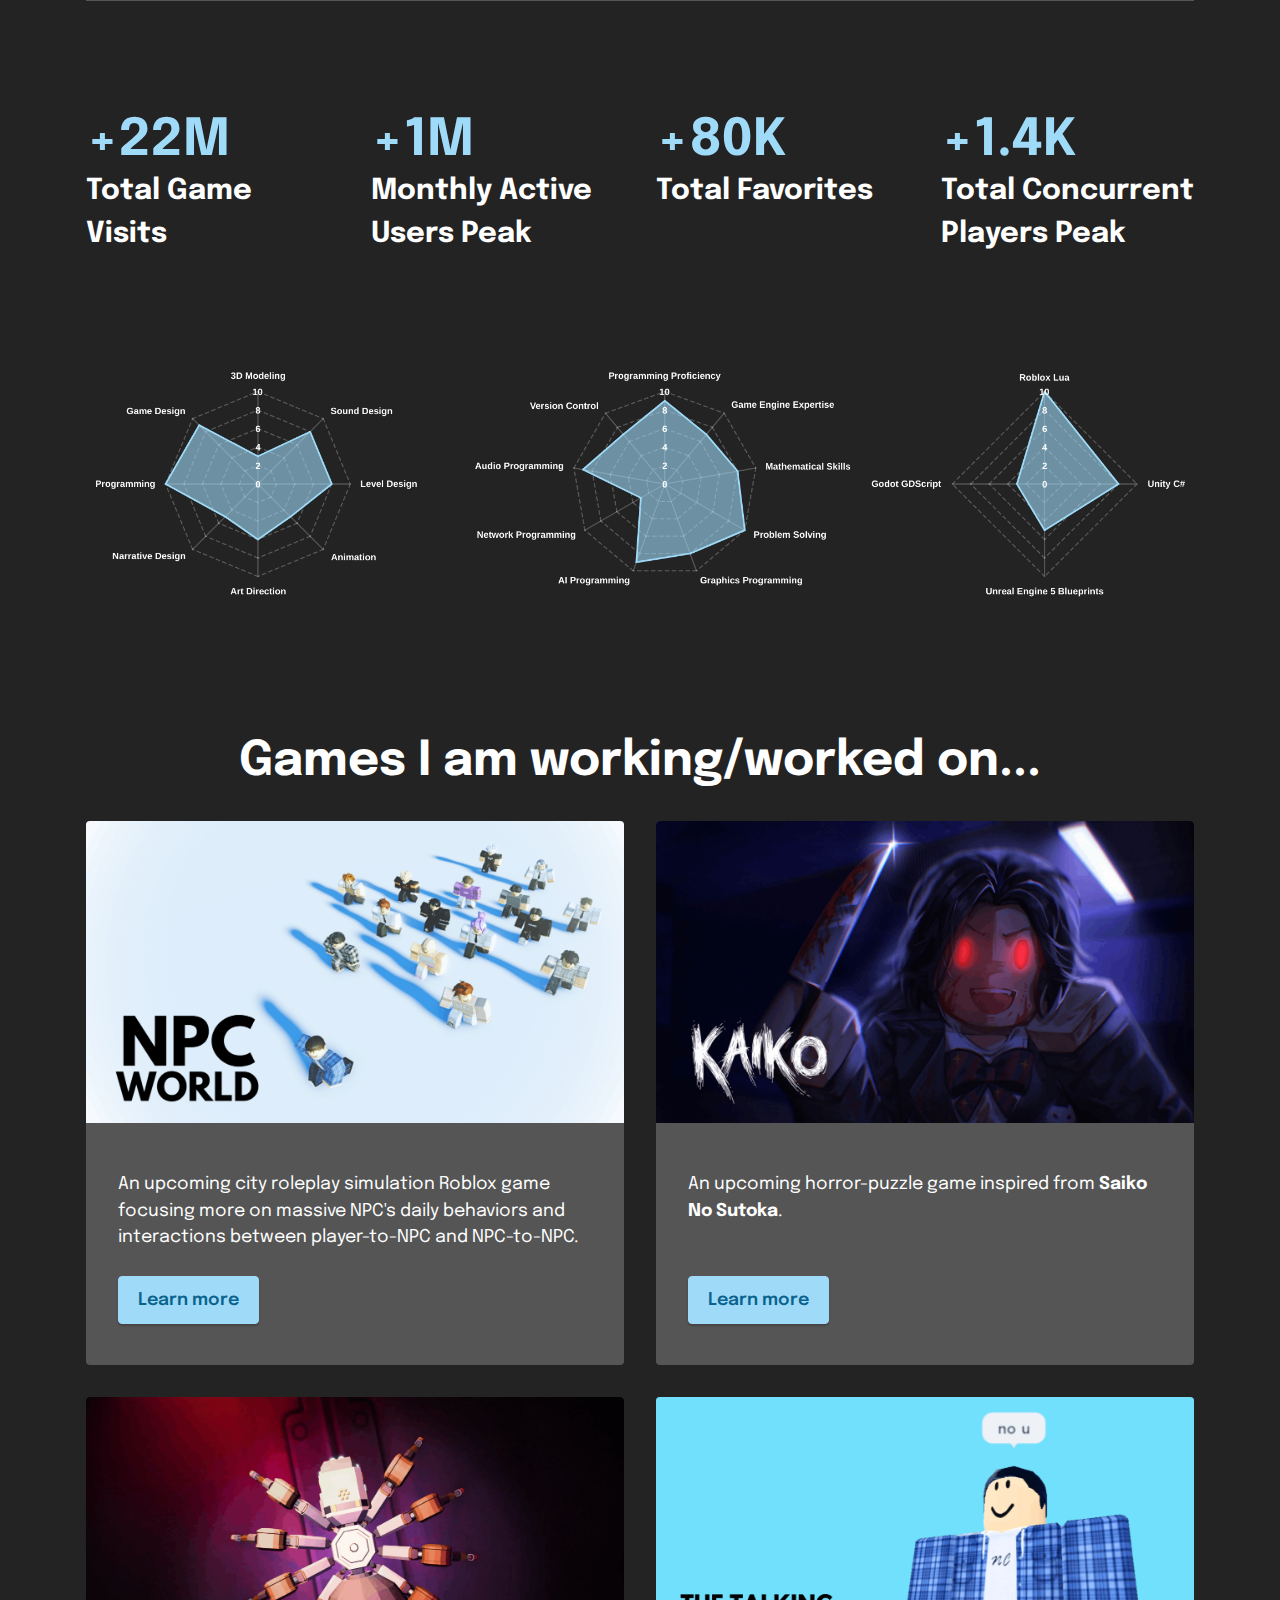
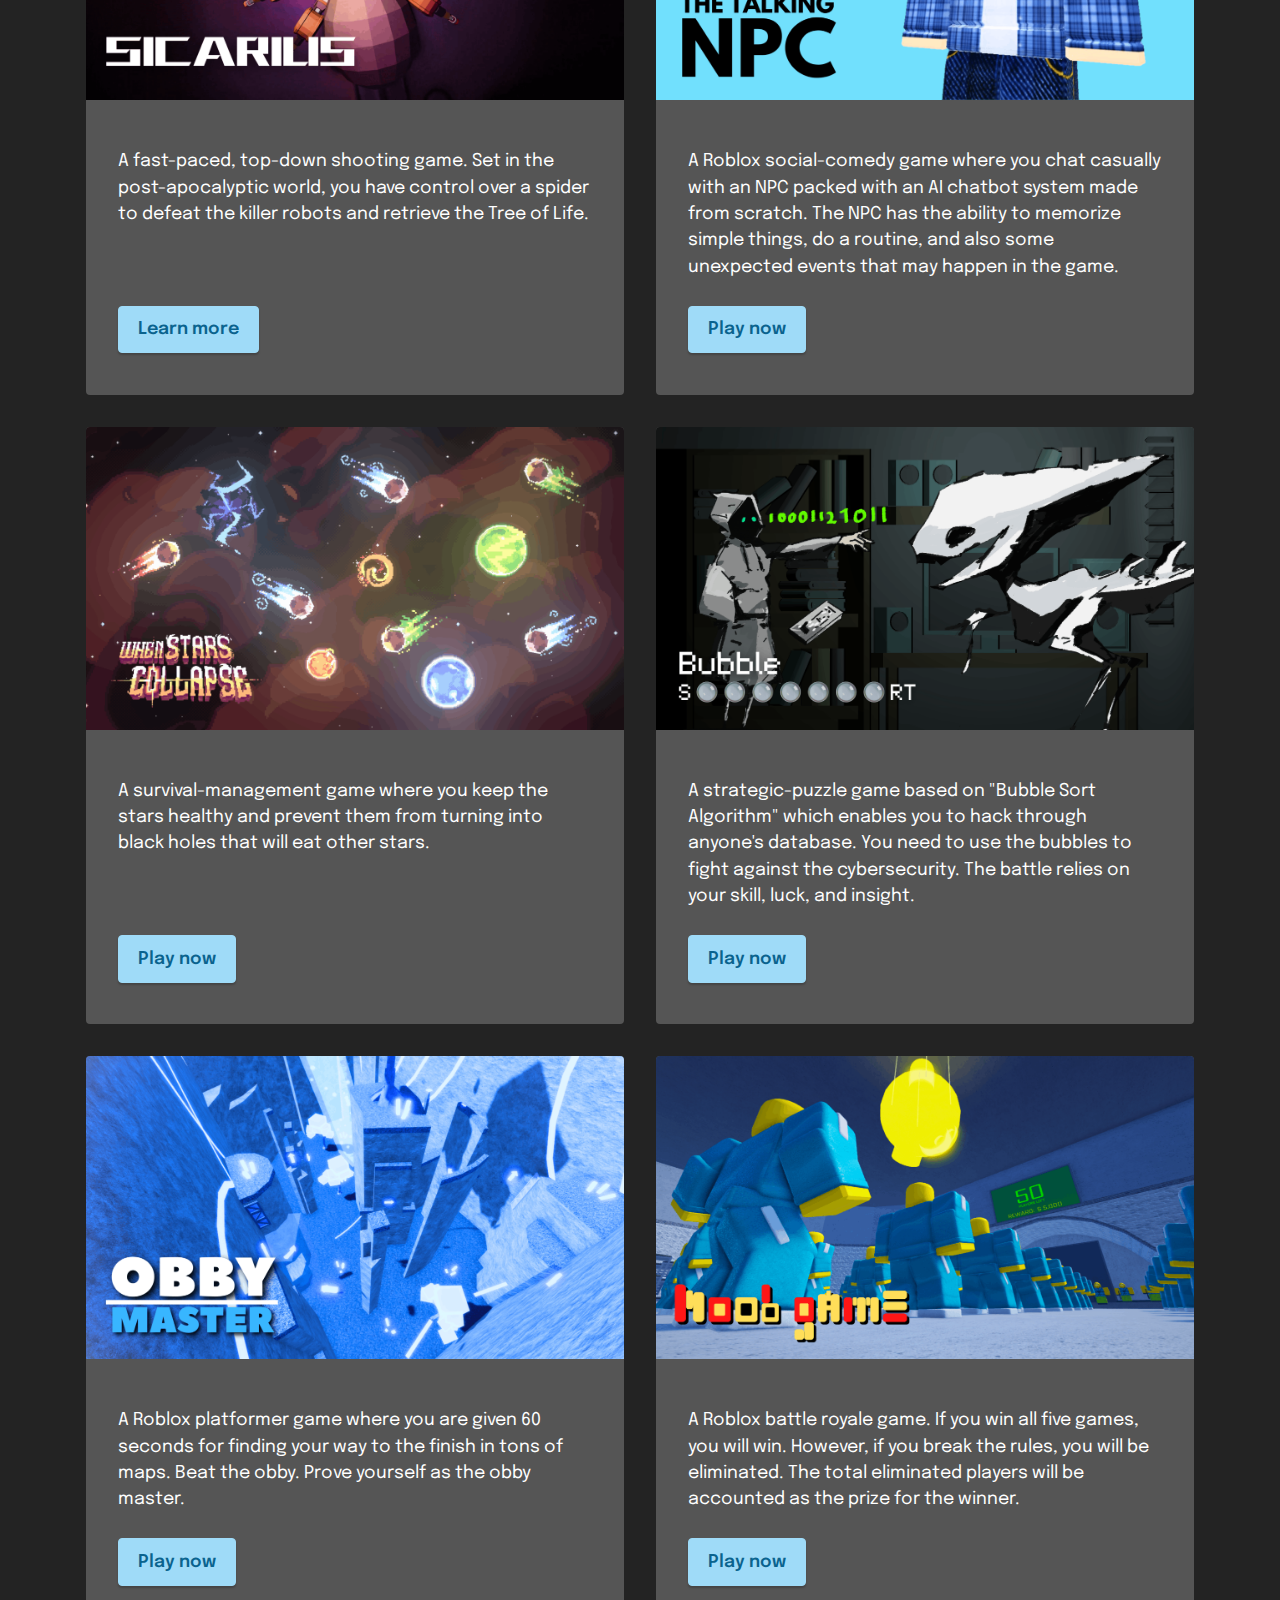
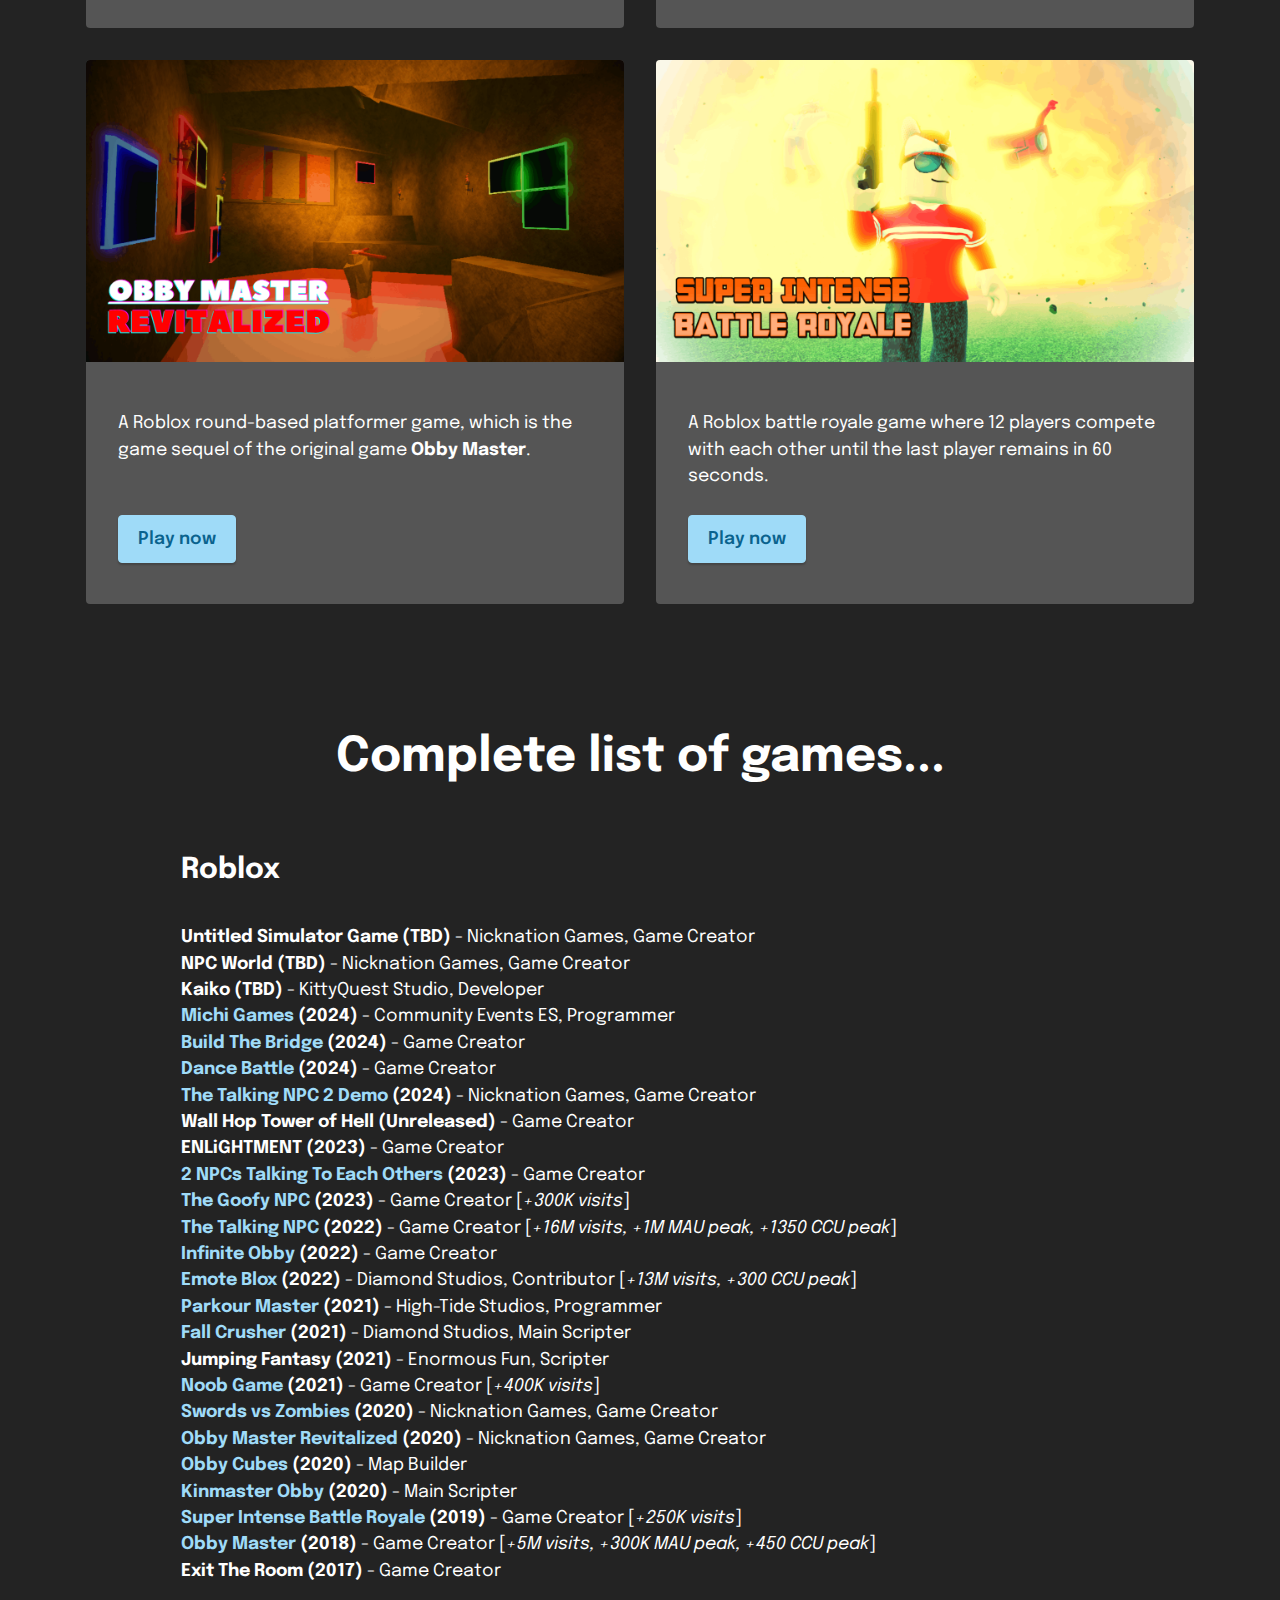
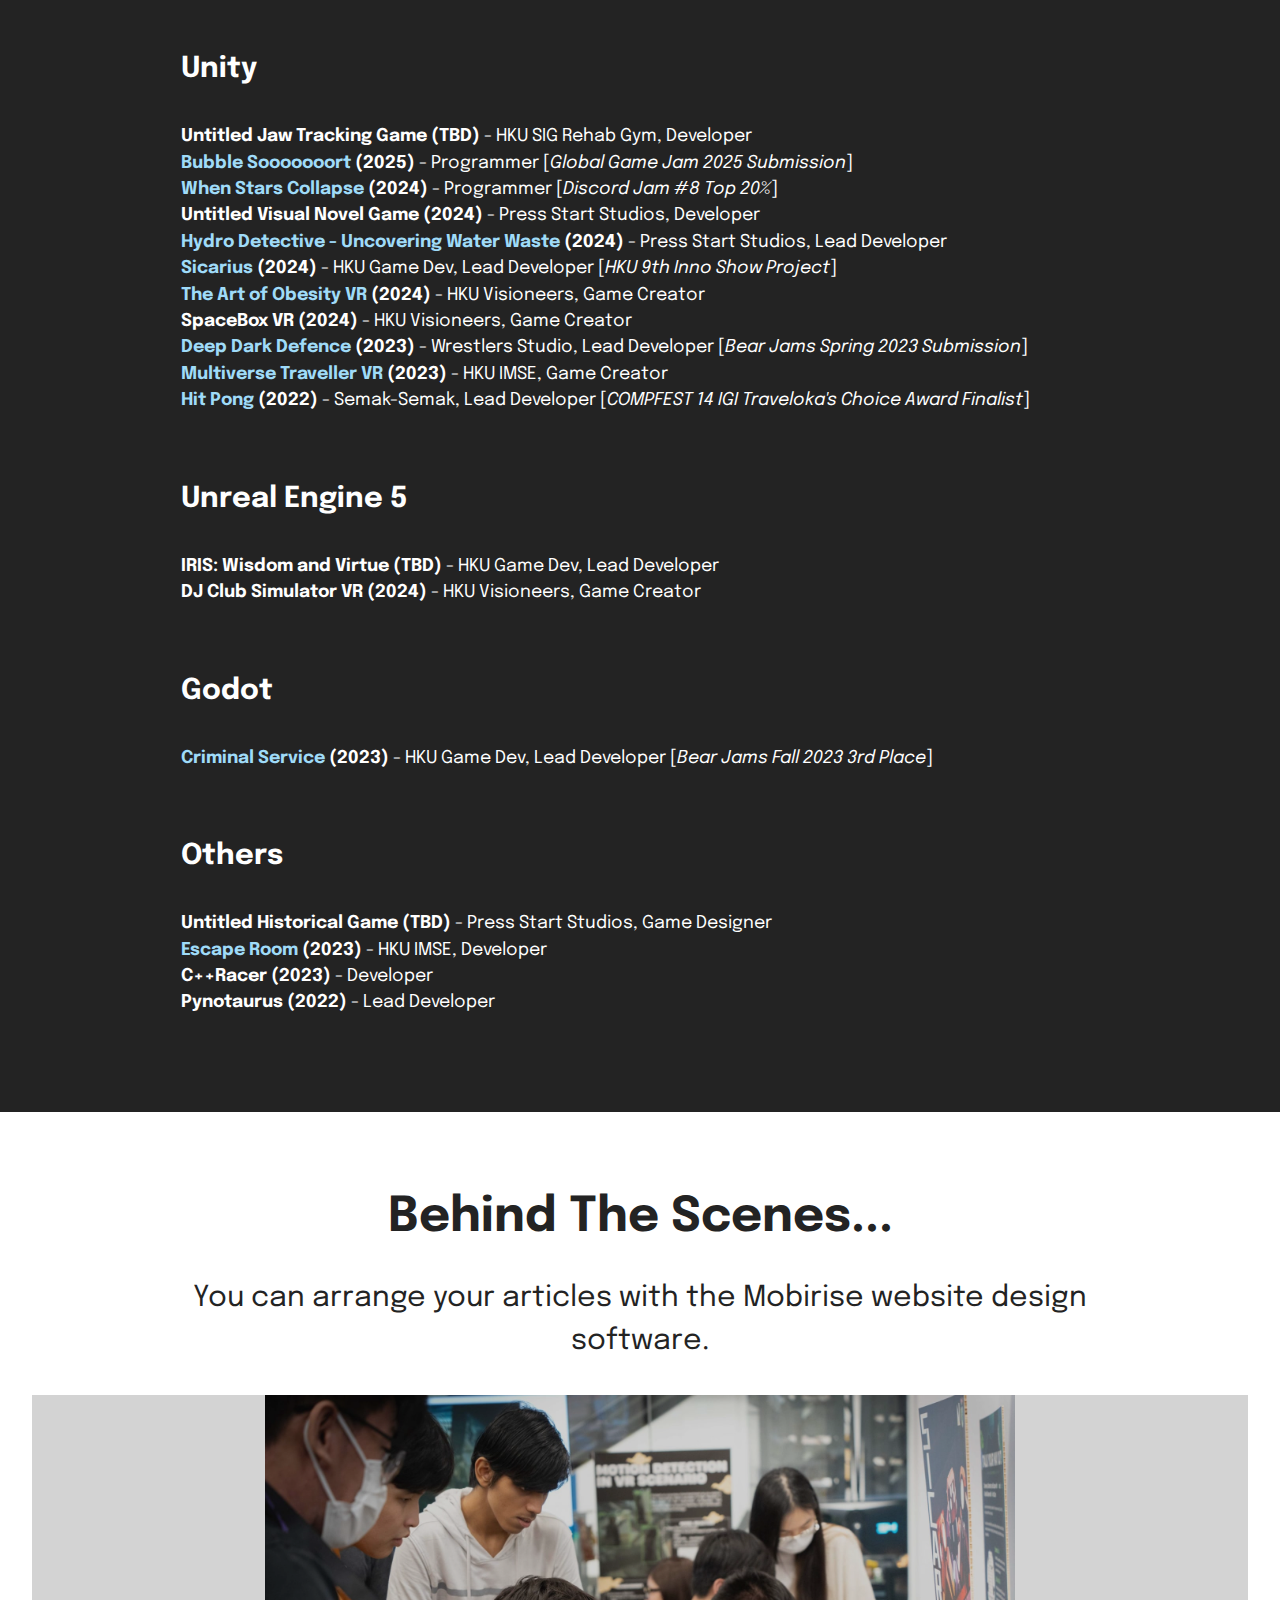
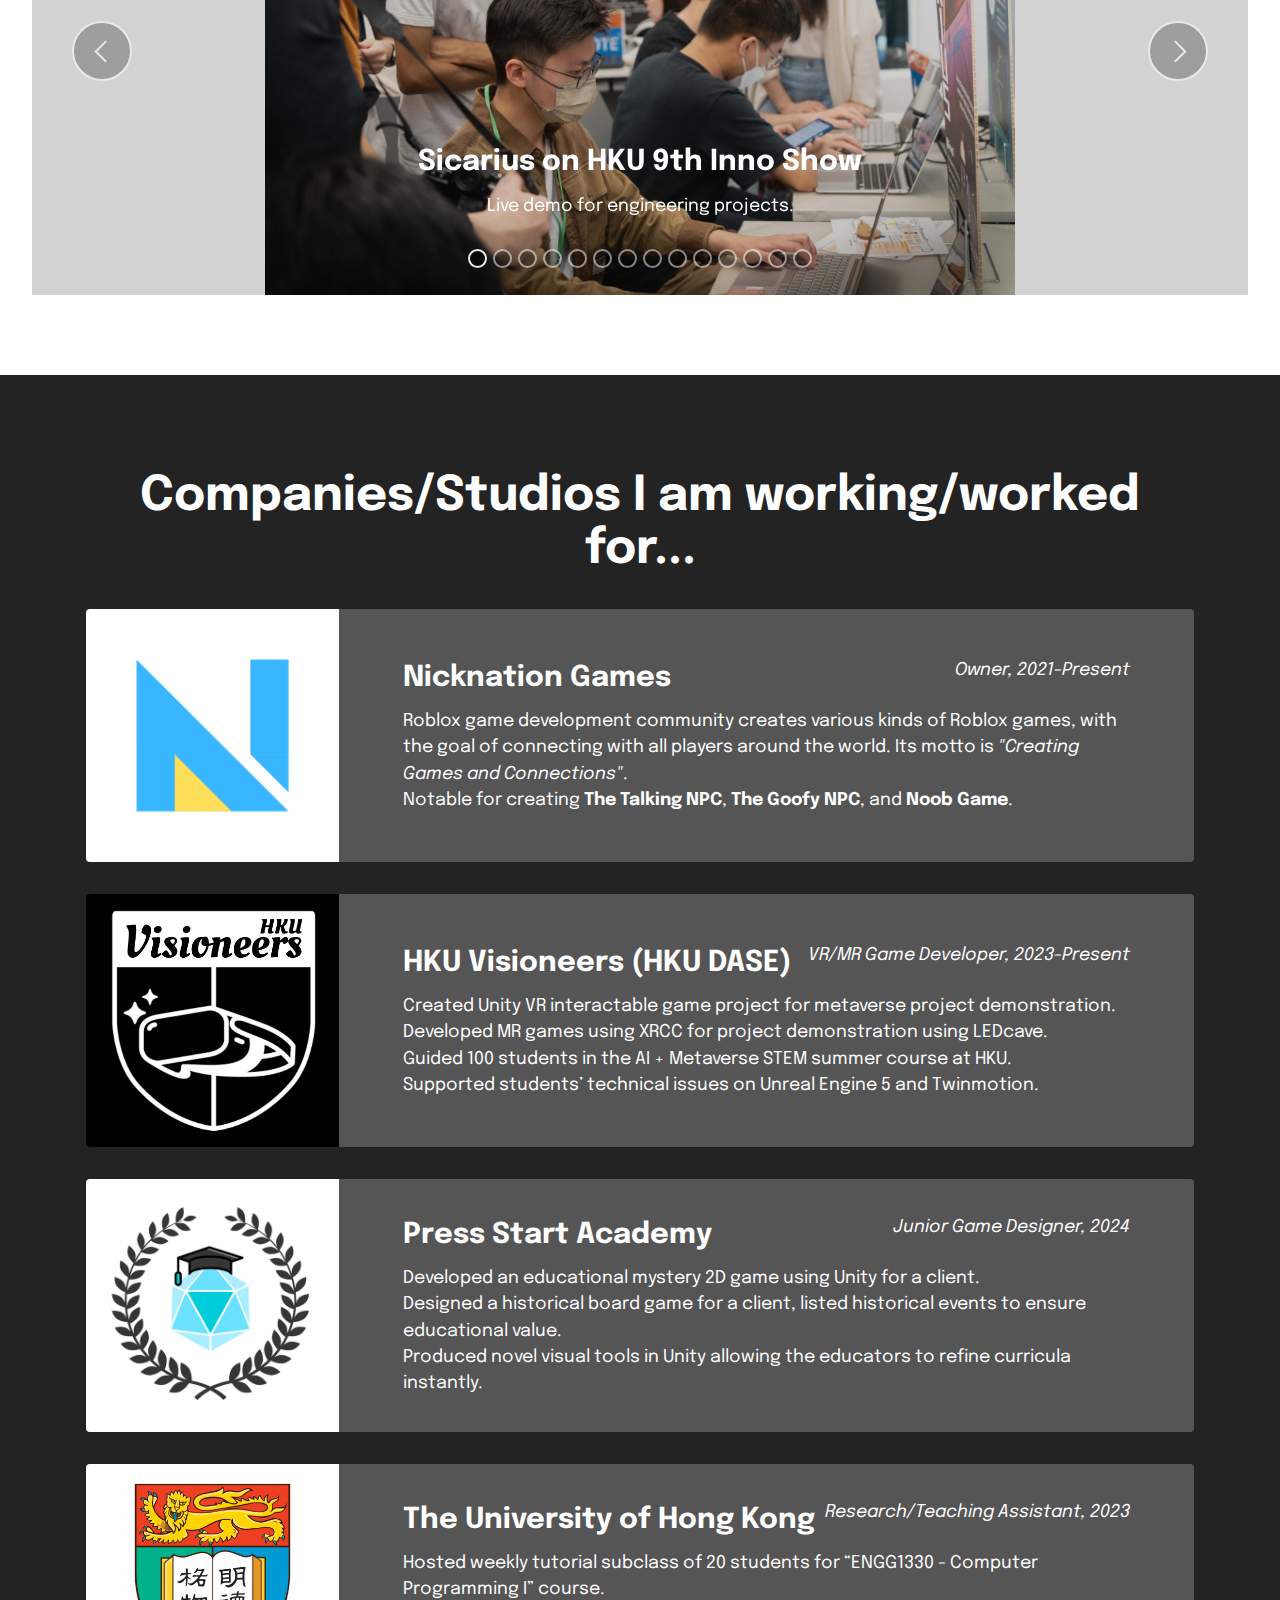
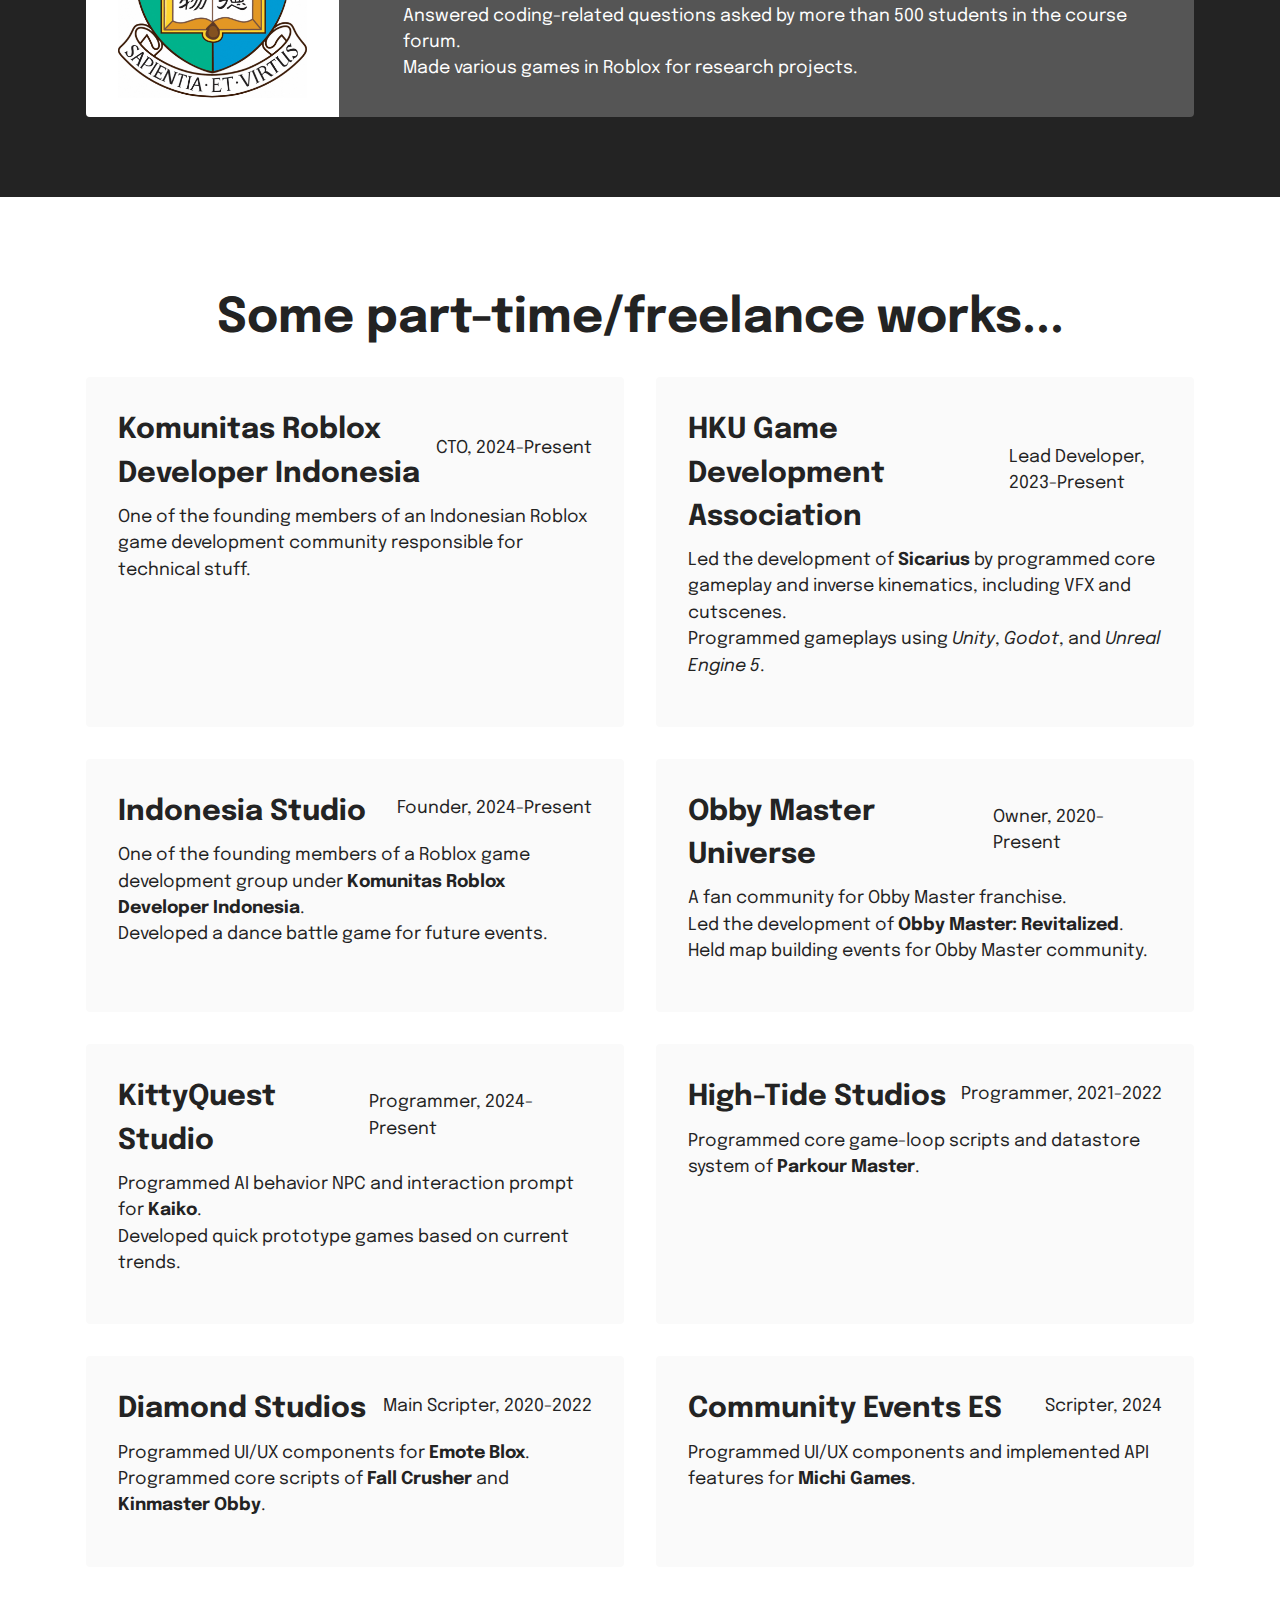
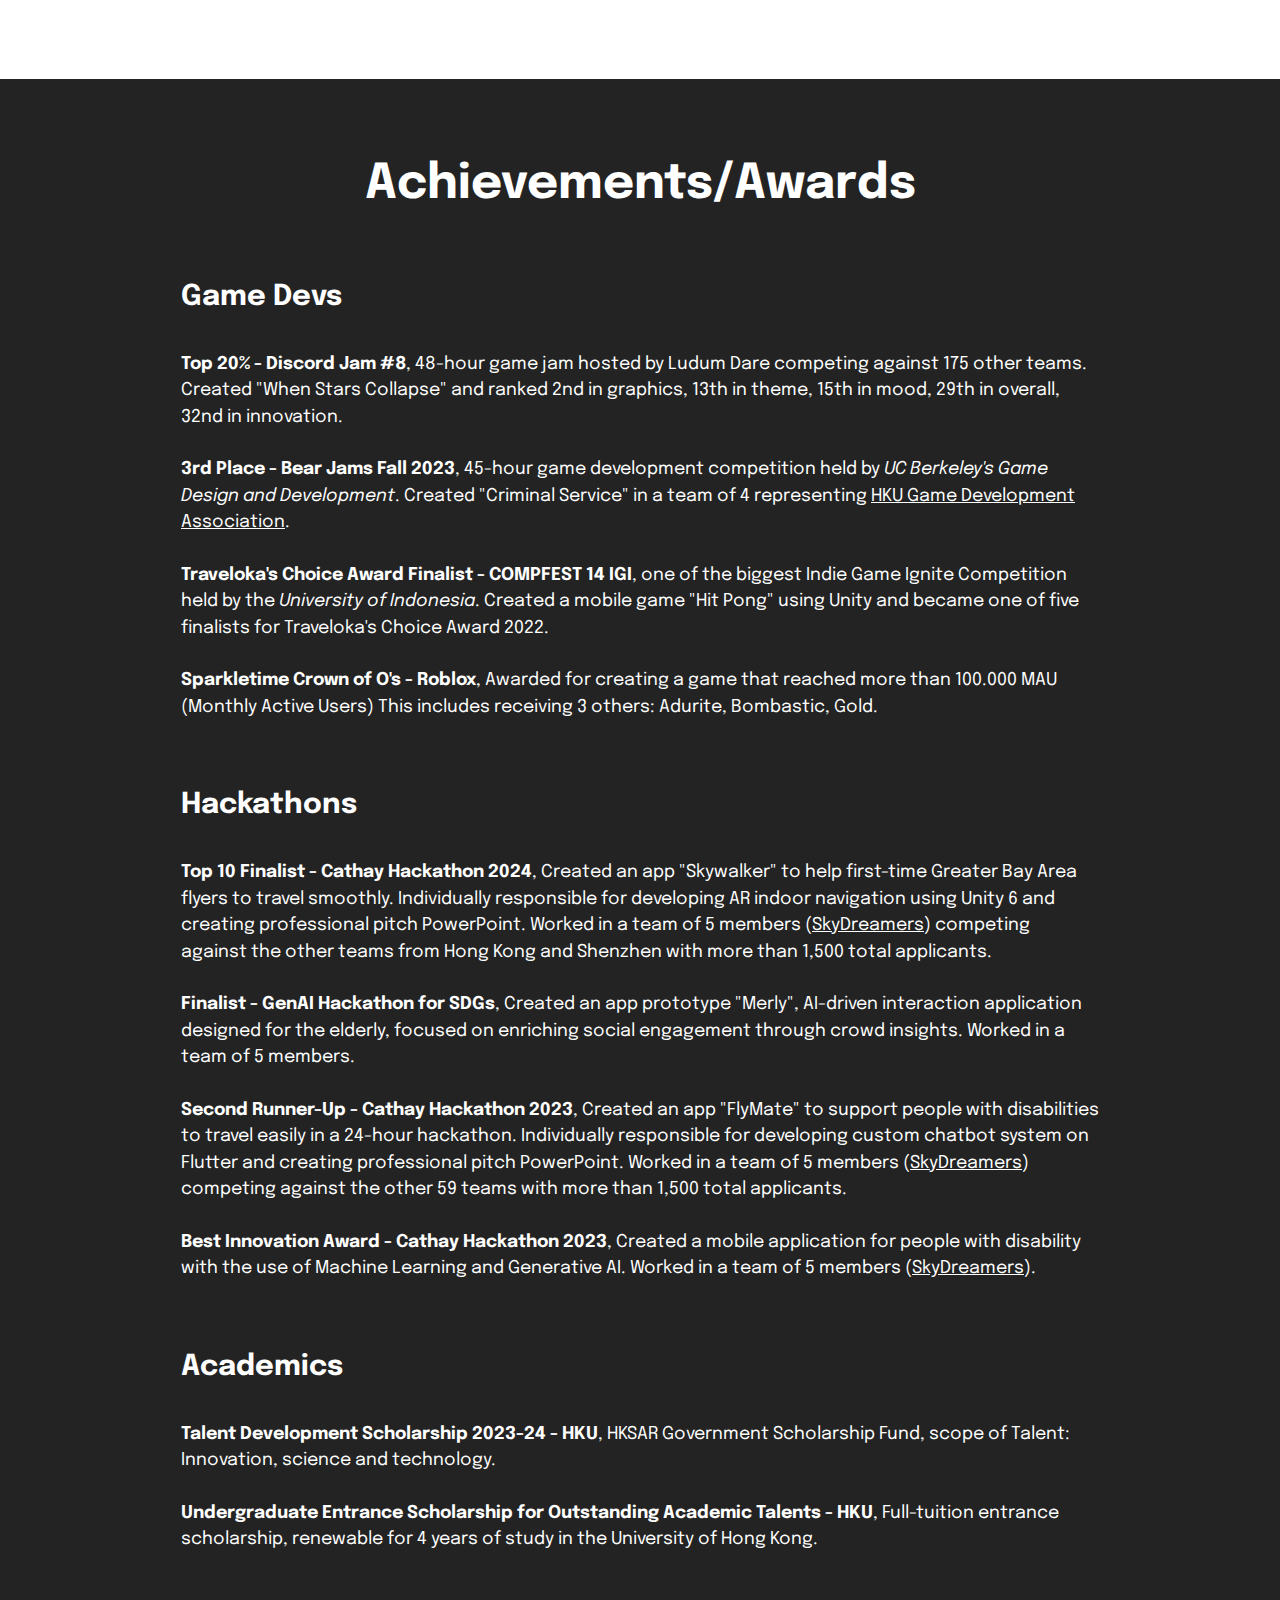
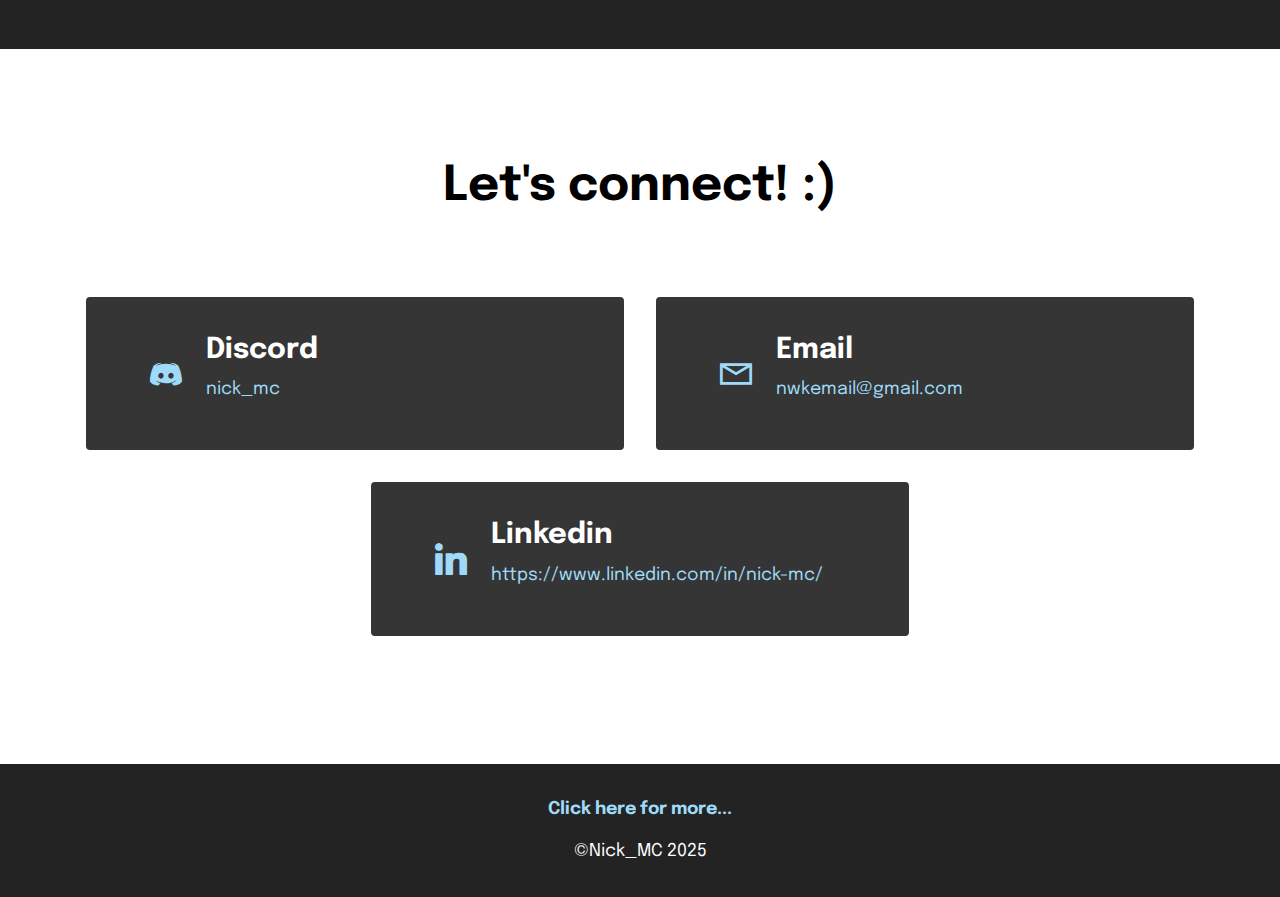
==== commit 58b03f07: "update" ====
--- a/index.html
+++ b/index.html
@@ -64,7 +64,7 @@
                     <div class="text-wrapper">
                         <h6 class="card-title mbr-fonts-style display-2">
                             <strong>hi.</strong></h6>
-                        <p class="mbr-text mbr-fonts-style mb-4 display-7"><br>I am a passionate game developer. My main role is as a <strong><u>programmer</u></strong> specializing in gameplay programming and AI NPC behaviors. I am capable of speed programming and handle multiple projects at once. Aside from programming, I often give some hands-on some <em>Level Design</em>, <em>3D Modeling</em>, <em>Audio Design</em>, <em>Video Editing</em>, M<em>arketing</em>, etc.<br><br>I own and lead <strong><u>Nicknation Games</u></strong>, a game development community that shares a passion for innovation and creativity. Mainly for <em>Roblox</em> games, currently expanding to create non-Roblox games using <em>Unity</em> and <em>Unreal Engine 5</em>.<br><br>As a team carry in game development, my priority is to maintain good quality balance of each game aspect. My current goal is to make my games reachable by many people to build up my fanbase and seek potential long-term teammates to create more ambitious games in the future.</p>
+                        <p class="mbr-text mbr-fonts-style mb-4 display-7"><br>I am a passionate game developer. My main role is as a <strong><u>programmer</u></strong> specializing in gameplay programming and AI NPC behaviors. I am capable of speed programming and handle multiple projects at once. Aside from programming, I often give some hands-on some <em>Level Design</em>, <em>3D Modeling</em>, <em>Audio Design</em>, <em>Video Editing</em>, <em>Marketing</em>, etc.<br><br>I own and lead <strong><u>Nicknation Games</u></strong>, a game development community that shares a passion for innovation and creativity. Mainly for <em>Roblox</em> games, currently expanding to create non-Roblox games using <em>Unity</em> and <em>Unreal Engine 5</em>.<br><br>As a team carry in game development, my priority is to maintain good quality balance of each game aspect. My current goal is to make my games reachable by many people to build up my fanbase and seek potential long-term teammates to create more ambitious games in the future.</p>
                         
                     </div>
                 </div>
@@ -141,6 +141,24 @@
     </div>
 </section>
 
+<section data-bs-version="5.1" class="image3 cid-uB9ST2jlUz" id="image3-1n">
+    
+
+    
+    
+
+    <div class="container">
+        <div class="row justify-content-center">
+            <div class="col-12 col-lg-12">
+                <div class="image-wrapper">
+                    <img src="assets/images/radar-chart-1.png" alt="Skill Charts">
+                    
+                </div>
+            </div>
+        </div>
+    </div>
+</section>
+
 <section data-bs-version="5.1" class="gallery1 cid-uk1LKuKyz0" id="gallery1-0">
     
     
@@ -198,7 +216,7 @@
             </div><div class="item features-image сol-12 col-md-6 col-lg-6">
                 <div class="item-wrapper">
                     <div class="item-img">
-                        <img src="assets/images/6-1288x725.png" alt="The Talking NPC" data-slide-to="4" data-bs-slide-to="4">
+                        <img src="assets/images/6-1288x725.png" alt="The Talking NPC" data-slide-to="3" data-bs-slide-to="3">
                     </div>
                     <div class="item-content">
                         
@@ -210,26 +228,38 @@
             </div><div class="item features-image сol-12 col-md-6 col-lg-6">
                 <div class="item-wrapper">
                     <div class="item-img">
-                        <img src="assets/images/11-1288x725.png" alt="Obby Master" title="" data-slide-to="5" data-bs-slide-to="5">
+                        <img src="assets/images/game-thumbnails-1-1256x707.png" alt="When Stars Collapse" title="" data-slide-to="4" data-bs-slide-to="4">
                     </div>
                     <div class="item-content">
                         
                         
-                        <p class="mbr-text mbr-fonts-style mt-3 display-7">A Roblox platformer game where you are given 60 seconds for finding your way to the finish in tons of maps. Beat the obby. Prove yourself as the obby master.&nbsp;<br></p>
-                    </div>
-                    <div class="mbr-section-btn item-footer mt-2"><a href="https://www.roblox.com/games/2426059783/Obby-Master" class="btn btn-primary item-btn display-7" target="_blank">Play now</a></div>
+                        <p class="mbr-text mbr-fonts-style mt-3 display-7">A survival-management game where you keep the stars healthy and prevent them from turning into black holes that will eat other stars.<br></p>
+                    </div>
+                    <div class="mbr-section-btn item-footer mt-2"><a href="https://megaletan.itch.io/when-stars-collapse" class="btn btn-primary item-btn display-7" target="_blank">Play now</a></div>
                 </div>
             </div><div class="item features-image сol-12 col-md-6 col-lg-6">
                 <div class="item-wrapper">
                     <div class="item-img">
-                        <img src="assets/images/screenshot-1438-1288x724.png" alt="Super Intense Battle Royale" title="" data-slide-to="6" data-bs-slide-to="6">
+                        <img src="assets/images/game-thumbnails-1256x707.png" alt="Bubble Sooooooort" title="" data-slide-to="5" data-bs-slide-to="5">
                     </div>
                     <div class="item-content">
                         
                         
-                        <p class="mbr-text mbr-fonts-style mt-3 display-7">A survival-management game where you keep the stars healthy and prevent them from turning into black holes that will eat other stars.<br></p>
-                    </div>
-                    <div class="mbr-section-btn item-footer mt-2"><a href="https://www.roblox.com/games/3557151314/Super-Intense-Battle-Royale" class="btn btn-primary item-btn display-7" target="_blank">Play now</a></div>
+                        <p class="mbr-text mbr-fonts-style mt-3 display-7">A strategic-puzzle game based on "Bubble Sort Algorithm" which enables you to hack through anyone's database. You need to use the bubbles to fight against the cybersecurity. The battle relies on your skill, luck, and insight.<br></p>
+                    </div>
+                    <div class="mbr-section-btn item-footer mt-2"><a href="https://globalgamejam.org/games/2025/bubble-sooooooort-5" class="btn btn-primary item-btn display-7" target="_blank">Play now</a></div>
+                </div>
+            </div><div class="item features-image сol-12 col-md-6 col-lg-6">
+                <div class="item-wrapper">
+                    <div class="item-img">
+                        <img src="assets/images/11-1288x725.png" alt="Obby Master" title="" data-slide-to="6" data-bs-slide-to="6">
+                    </div>
+                    <div class="item-content">
+                        
+                        
+                        <p class="mbr-text mbr-fonts-style mt-3 display-7">A Roblox platformer game where you are given 60 seconds for finding your way to the finish in tons of maps. Beat the obby. Prove yourself as the obby master.&nbsp;<br></p>
+                    </div>
+                    <div class="mbr-section-btn item-footer mt-2"><a href="https://www.roblox.com/games/2426059783/Obby-Master" class="btn btn-primary item-btn display-7" target="_blank">Play now</a></div>
                 </div>
             </div><div class="item features-image сol-12 col-md-6 col-lg-6">
                 <div class="item-wrapper">
@@ -246,19 +276,19 @@
             </div><div class="item features-image сol-12 col-md-6 col-lg-6">
                 <div class="item-wrapper">
                     <div class="item-img">
-                        <img src="assets/images/5-1288x725.png" alt="Infinite Obby" title="" data-slide-to="8" data-bs-slide-to="8">
+                        <img src="assets/images/9-1288x725.png" alt="Obby Master Revitalized" title="" data-slide-to="8" data-bs-slide-to="8">
                     </div>
                     <div class="item-content">
                         
                         
-                        <p class="mbr-text mbr-fonts-style mt-3 display-7">A Roblox infinite-platformer game where players try to reach the highest score and unlock new maps.</p>
-                    </div>
-                    <div class="mbr-section-btn item-footer mt-2"><a href="https://www.roblox.com/games/5734985388/Infinite-Obby" class="btn btn-primary item-btn display-7" target="_blank">Play now</a></div>
+                        <p class="mbr-text mbr-fonts-style mt-3 display-7">A Roblox round-based platformer game, which is the game sequel of the original game&nbsp;<strong>Obby Master</strong>.<br></p>
+                    </div>
+                    <div class="mbr-section-btn item-footer mt-2"><a href="https://www.roblox.com/games/5277943852/Obby-Master-Revitalized" class="btn btn-primary item-btn display-7" target="_blank">Play now</a></div>
                 </div>
             </div><div class="item features-image сol-12 col-md-6 col-lg-6">
                 <div class="item-wrapper">
                     <div class="item-img">
-                        <img src="assets/images/10-1288x725.png" alt="Super Intense Battle Royale" title="" data-slide-to="8" data-bs-slide-to="8">
+                        <img src="assets/images/10-1288x725.png" alt="Super Intense Battle Royale" title="" data-slide-to="9" data-bs-slide-to="9">
                     </div>
                     <div class="item-content">
                         
@@ -266,18 +296,6 @@
                         <p class="mbr-text mbr-fonts-style mt-3 display-7">A Roblox battle royale game where 12 players compete with each other until the last player remains in 60 seconds.&nbsp;<br></p>
                     </div>
                     <div class="mbr-section-btn item-footer mt-2"><a href="https://www.roblox.com/games/3557151314/Super-Intense-Battle-Royale" class="btn btn-primary item-btn display-7" target="_blank">Play now</a></div>
-                </div>
-            </div><div class="item features-image сol-12 col-md-6 col-lg-6">
-                <div class="item-wrapper">
-                    <div class="item-img">
-                        <img src="assets/images/9-1288x725.png" alt="Obby Master Revitalized" title="" data-slide-to="9" data-bs-slide-to="9">
-                    </div>
-                    <div class="item-content">
-                        
-                        
-                        <p class="mbr-text mbr-fonts-style mt-3 display-7">A Roblox round-based platformer game, which is the game sequel of the original game&nbsp;<strong>Obby Master</strong>.<br></p>
-                    </div>
-                    <div class="mbr-section-btn item-footer mt-2"><a href="https://www.roblox.com/games/5277943852/Obby-Master-Revitalized" class="btn btn-primary item-btn display-7" target="_blank">Play now</a></div>
                 </div>
             </div>
         </div>
@@ -434,11 +452,11 @@
     <div class="container-fluid">
         <div class="row justify-content-center">
             <div class="col-12 col-md-10 col-lg-12">
-                <div class="carousel slide" id="uB3E77DdZE" data-interval="5000" data-bs-interval="5000">
+                <div class="carousel slide" id="uB9TKAYntg" data-interval="5000" data-bs-interval="5000">
                     <ol class="carousel-indicators">
-                        <li data-slide-to="0" data-bs-slide-to="0" class="active" data-target="#uB3E77DdZE" data-bs-target="#uB3E77DdZE"></li>
-                        <li data-slide-to="1" data-bs-slide-to="1" data-target="#uB3E77DdZE" data-bs-target="#uB3E77DdZE"></li>
-                        <li data-slide-to="2" data-bs-slide-to="2" data-target="#uB3E77DdZE" data-bs-target="#uB3E77DdZE"></li><li data-slide-to="3" data-bs-slide-to="3" data-target="#uB3E77DdZE" data-bs-target="#uB3E77DdZE"></li><li data-slide-to="4" data-bs-slide-to="4" data-target="#uB3E77DdZE" data-bs-target="#uB3E77DdZE"></li><li data-slide-to="5" data-bs-slide-to="5" data-target="#uB3E77DdZE" data-bs-target="#uB3E77DdZE"></li><li data-slide-to="6" data-bs-slide-to="6" data-target="#uB3E77DdZE" data-bs-target="#uB3E77DdZE"></li><li data-slide-to="7" data-bs-slide-to="7" data-target="#uB3E77DdZE" data-bs-target="#uB3E77DdZE"></li><li data-slide-to="8" data-bs-slide-to="8" data-target="#uB3E77DdZE" data-bs-target="#uB3E77DdZE"></li><li data-slide-to="9" data-bs-slide-to="9" data-target="#uB3E77DdZE" data-bs-target="#uB3E77DdZE"></li><li data-slide-to="10" data-bs-slide-to="10" data-target="#uB3E77DdZE" data-bs-target="#uB3E77DdZE"></li><li data-slide-to="11" data-bs-slide-to="11" data-target="#uB3E77DdZE" data-bs-target="#uB3E77DdZE"></li><li data-slide-to="12" data-bs-slide-to="12" data-target="#uB3E77DdZE" data-bs-target="#uB3E77DdZE"></li><li data-slide-to="13" data-bs-slide-to="13" data-target="#uB3E77DdZE" data-bs-target="#uB3E77DdZE"></li>
+                        <li data-slide-to="0" data-bs-slide-to="0" class="active" data-target="#uB9TKAYntg" data-bs-target="#uB9TKAYntg"></li>
+                        <li data-slide-to="1" data-bs-slide-to="1" data-target="#uB9TKAYntg" data-bs-target="#uB9TKAYntg"></li>
+                        <li data-slide-to="2" data-bs-slide-to="2" data-target="#uB9TKAYntg" data-bs-target="#uB9TKAYntg"></li><li data-slide-to="3" data-bs-slide-to="3" data-target="#uB9TKAYntg" data-bs-target="#uB9TKAYntg"></li><li data-slide-to="4" data-bs-slide-to="4" data-target="#uB9TKAYntg" data-bs-target="#uB9TKAYntg"></li><li data-slide-to="5" data-bs-slide-to="5" data-target="#uB9TKAYntg" data-bs-target="#uB9TKAYntg"></li><li data-slide-to="6" data-bs-slide-to="6" data-target="#uB9TKAYntg" data-bs-target="#uB9TKAYntg"></li><li data-slide-to="7" data-bs-slide-to="7" data-target="#uB9TKAYntg" data-bs-target="#uB9TKAYntg"></li><li data-slide-to="8" data-bs-slide-to="8" data-target="#uB9TKAYntg" data-bs-target="#uB9TKAYntg"></li><li data-slide-to="9" data-bs-slide-to="9" data-target="#uB9TKAYntg" data-bs-target="#uB9TKAYntg"></li><li data-slide-to="10" data-bs-slide-to="10" data-target="#uB9TKAYntg" data-bs-target="#uB9TKAYntg"></li><li data-slide-to="11" data-bs-slide-to="11" data-target="#uB9TKAYntg" data-bs-target="#uB9TKAYntg"></li><li data-slide-to="12" data-bs-slide-to="12" data-target="#uB9TKAYntg" data-bs-target="#uB9TKAYntg"></li><li data-slide-to="13" data-bs-slide-to="13" data-target="#uB9TKAYntg" data-bs-target="#uB9TKAYntg"></li>
                     </ol>
                     <div class="carousel-inner">
                         <div class="carousel-item slider-image item active">
@@ -607,11 +625,11 @@
                             </div>
                         </div>
                     </div>
-                    <a class="carousel-control carousel-control-prev" role="button" data-slide="prev" data-bs-slide="prev" href="#uB3E77DdZE">
+                    <a class="carousel-control carousel-control-prev" role="button" data-slide="prev" data-bs-slide="prev" href="#uB9TKAYntg">
                         <span class="mobi-mbri mobi-mbri-arrow-prev" aria-hidden="true"></span>
                         <span class="sr-only visually-hidden">Previous</span>
                     </a>
-                    <a class="carousel-control carousel-control-next" role="button" data-slide="next" data-bs-slide="next" href="#uB3E77DdZE">
+                    <a class="carousel-control carousel-control-next" role="button" data-slide="next" data-bs-slide="next" href="#uB9TKAYntg">
                         <span class="mobi-mbri mobi-mbri-arrow-next" aria-hidden="true"></span>
                         <span class="sr-only visually-hidden">Next</span>
                     </a>
--- a/assets/mobirise/css/mbr-additional.css
+++ b/assets/mobirise/css/mbr-additional.css
@@ -753,7 +753,7 @@
   color: #ffffff;
 }
 .cid-uk1TEGtJ4a {
-  padding-top: 6rem;
+  padding-top: 4rem;
   padding-bottom: 0rem;
   background-color: #232323;
 }
@@ -800,6 +800,34 @@
 .cid-uk1TEGtJ4a .card-text {
   text-align: left;
   color: #bbbbbb;
+}
+.cid-uB9ST2jlUz {
+  padding-top: 3rem;
+  padding-bottom: 0rem;
+  background-color: #232323;
+}
+.cid-uB9ST2jlUz .mbr-fallback-image.disabled {
+  display: none;
+}
+.cid-uB9ST2jlUz .mbr-fallback-image {
+  display: block;
+  background-size: cover;
+  background-position: center center;
+  width: 100%;
+  height: 100%;
+  position: absolute;
+  top: 0;
+}
+@media (max-width: 991px) {
+  .cid-uB9ST2jlUz .image-wrapper {
+    margin-bottom: 1rem;
+  }
+}
+.cid-uB9ST2jlUz .row {
+  flex-direction: row-reverse;
+}
+.cid-uB9ST2jlUz img {
+  width: 100%;
 }
 .cid-uk1LKuKyz0 {
   padding-top: 6rem;
--- a/assets/mobirise/css/mbr-additional.css
+++ b/assets/mobirise/css/mbr-additional.css
@@ -753,7 +753,7 @@
   color: #ffffff;
 }
 .cid-uk1TEGtJ4a {
-  padding-top: 6rem;
+  padding-top: 4rem;
   padding-bottom: 0rem;
   background-color: #232323;
 }
@@ -800,6 +800,34 @@
 .cid-uk1TEGtJ4a .card-text {
   text-align: left;
   color: #bbbbbb;
+}
+.cid-uB9ST2jlUz {
+  padding-top: 3rem;
+  padding-bottom: 0rem;
+  background-color: #232323;
+}
+.cid-uB9ST2jlUz .mbr-fallback-image.disabled {
+  display: none;
+}
+.cid-uB9ST2jlUz .mbr-fallback-image {
+  display: block;
+  background-size: cover;
+  background-position: center center;
+  width: 100%;
+  height: 100%;
+  position: absolute;
+  top: 0;
+}
+@media (max-width: 991px) {
+  .cid-uB9ST2jlUz .image-wrapper {
+    margin-bottom: 1rem;
+  }
+}
+.cid-uB9ST2jlUz .row {
+  flex-direction: row-reverse;
+}
+.cid-uB9ST2jlUz img {
+  width: 100%;
 }
 .cid-uk1LKuKyz0 {
   padding-top: 6rem;
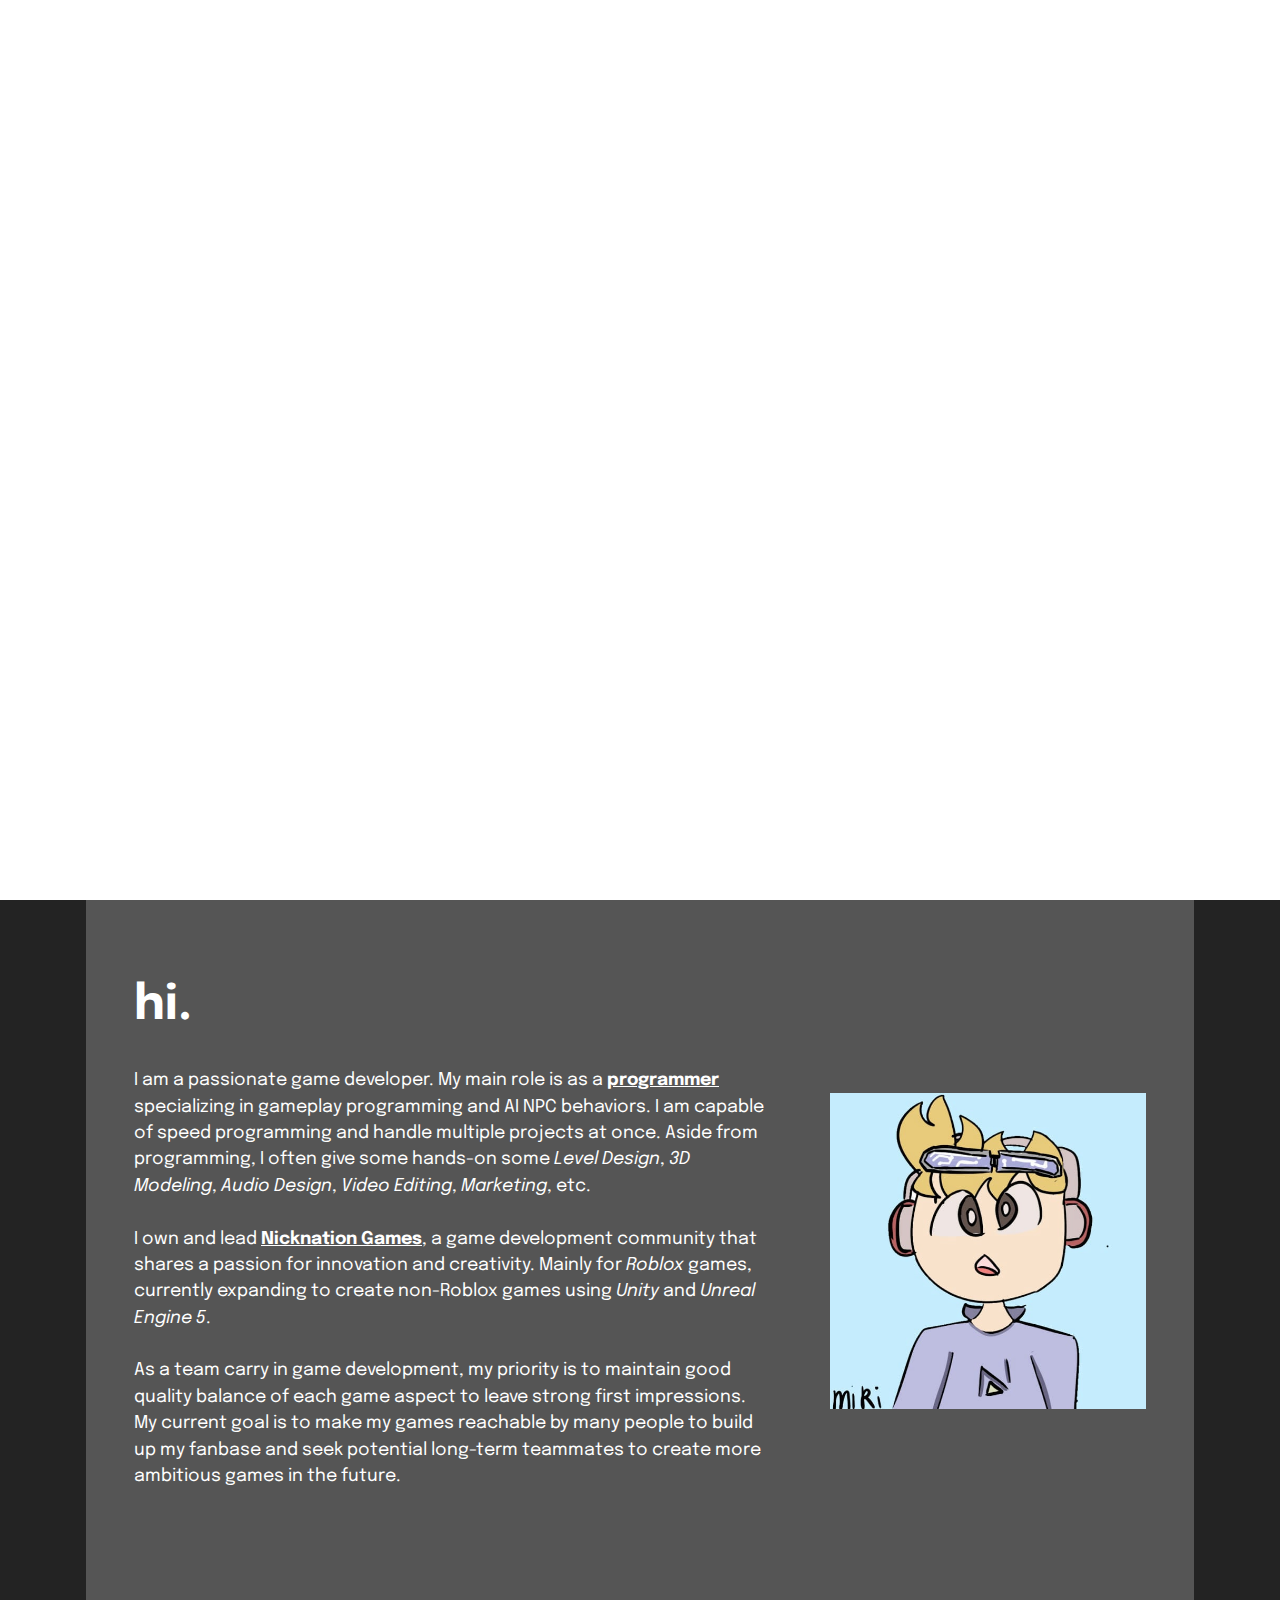
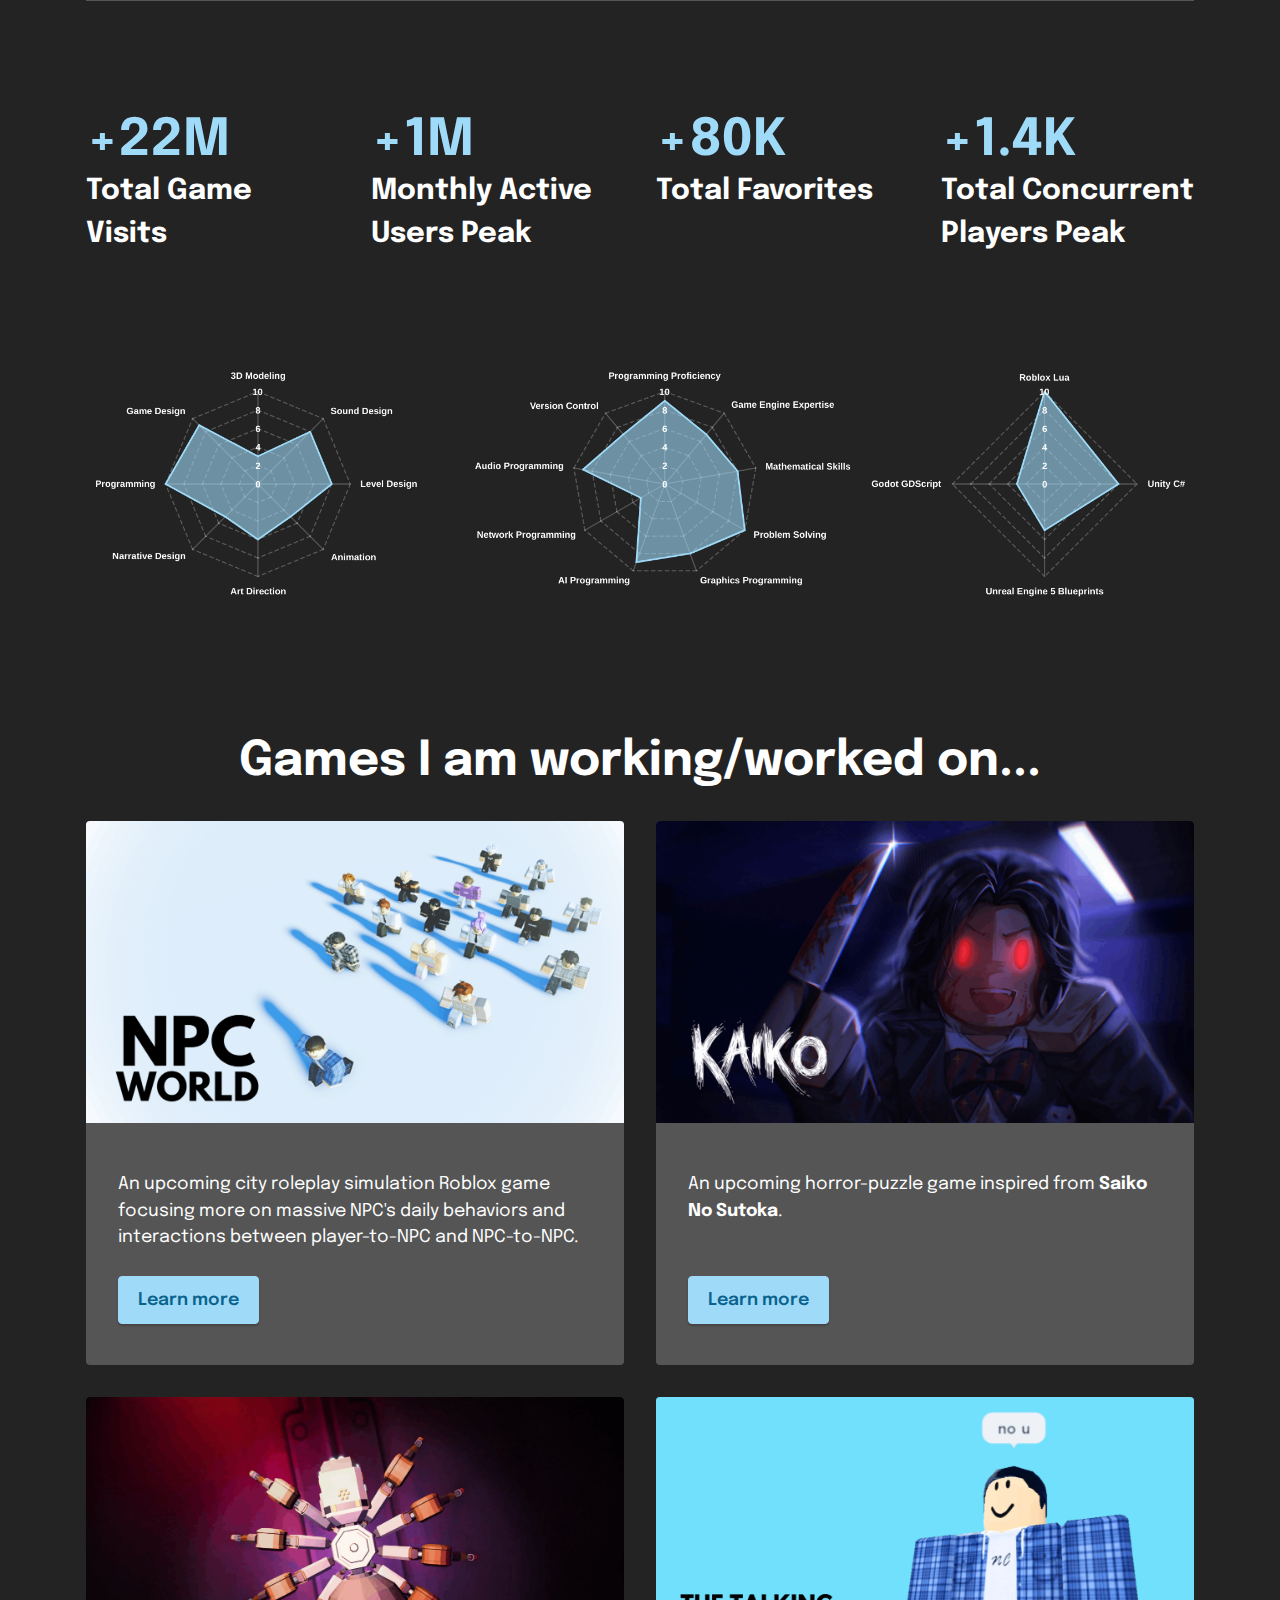
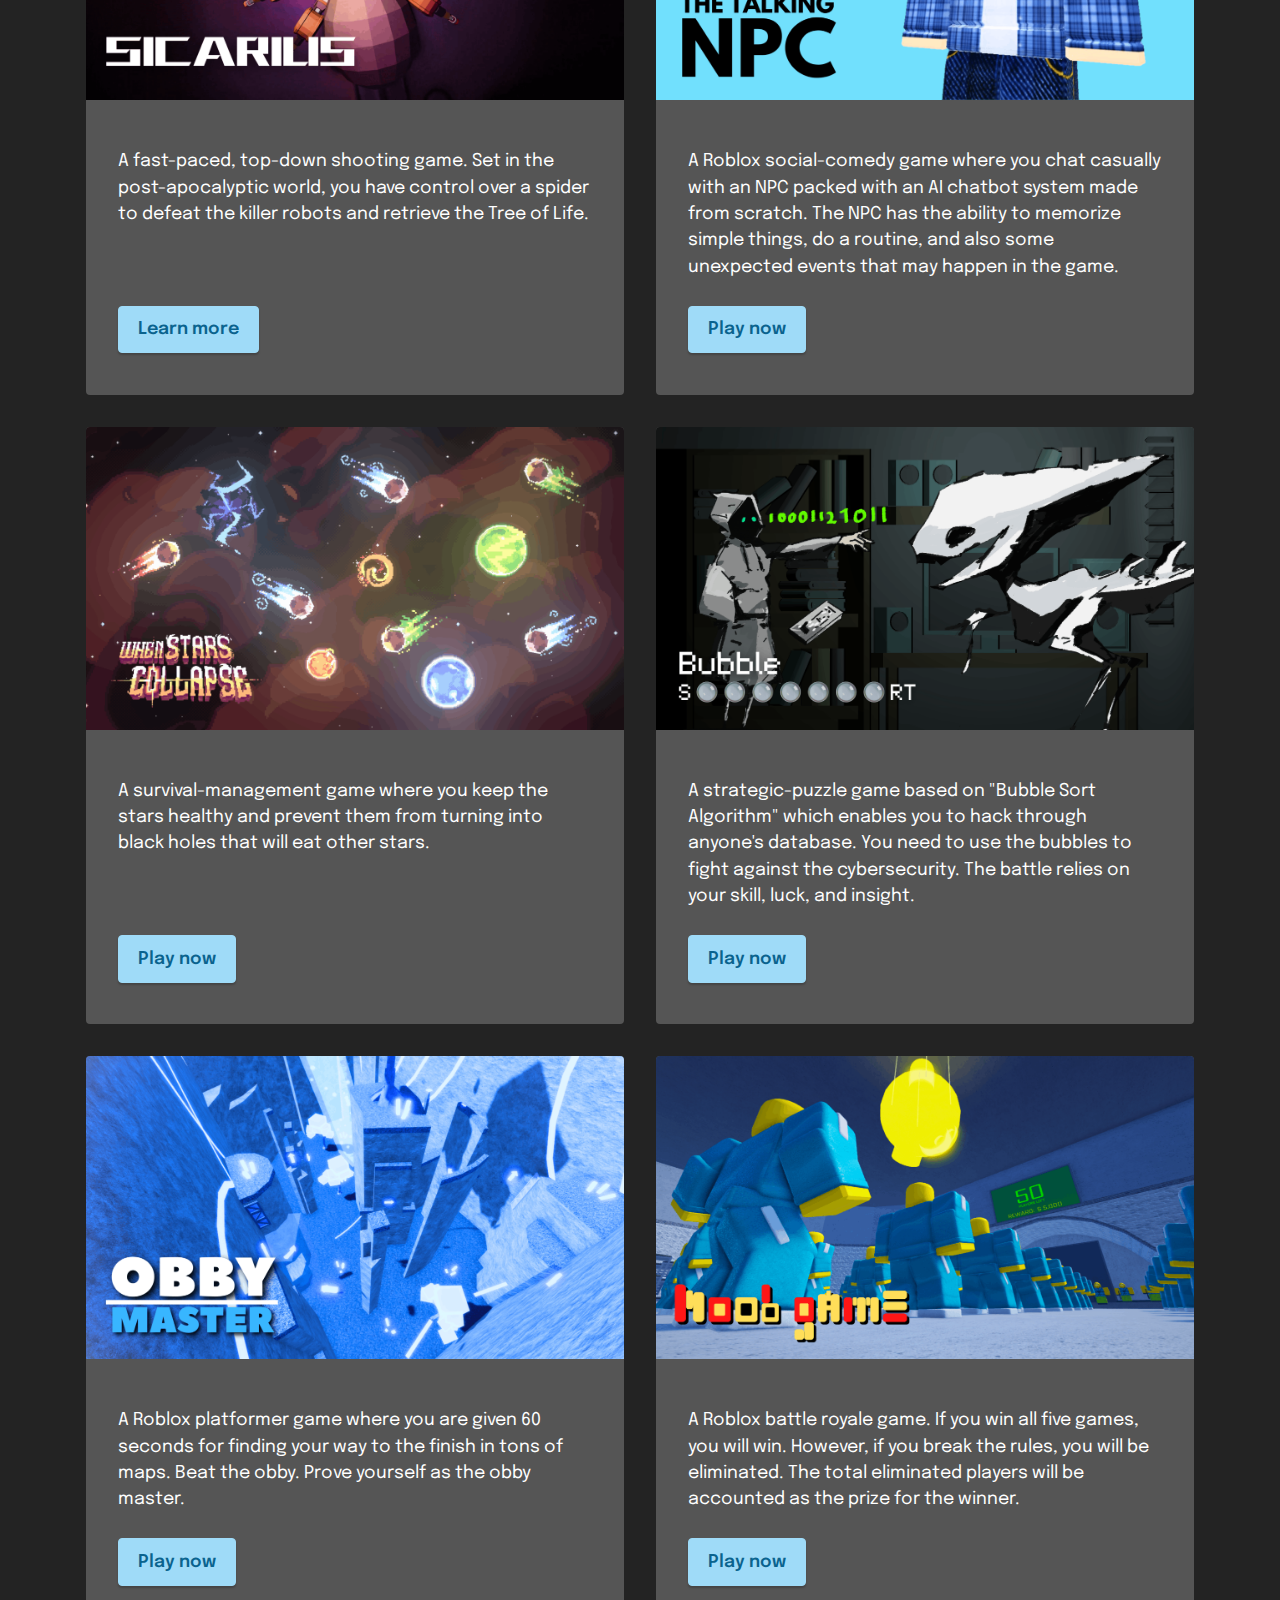
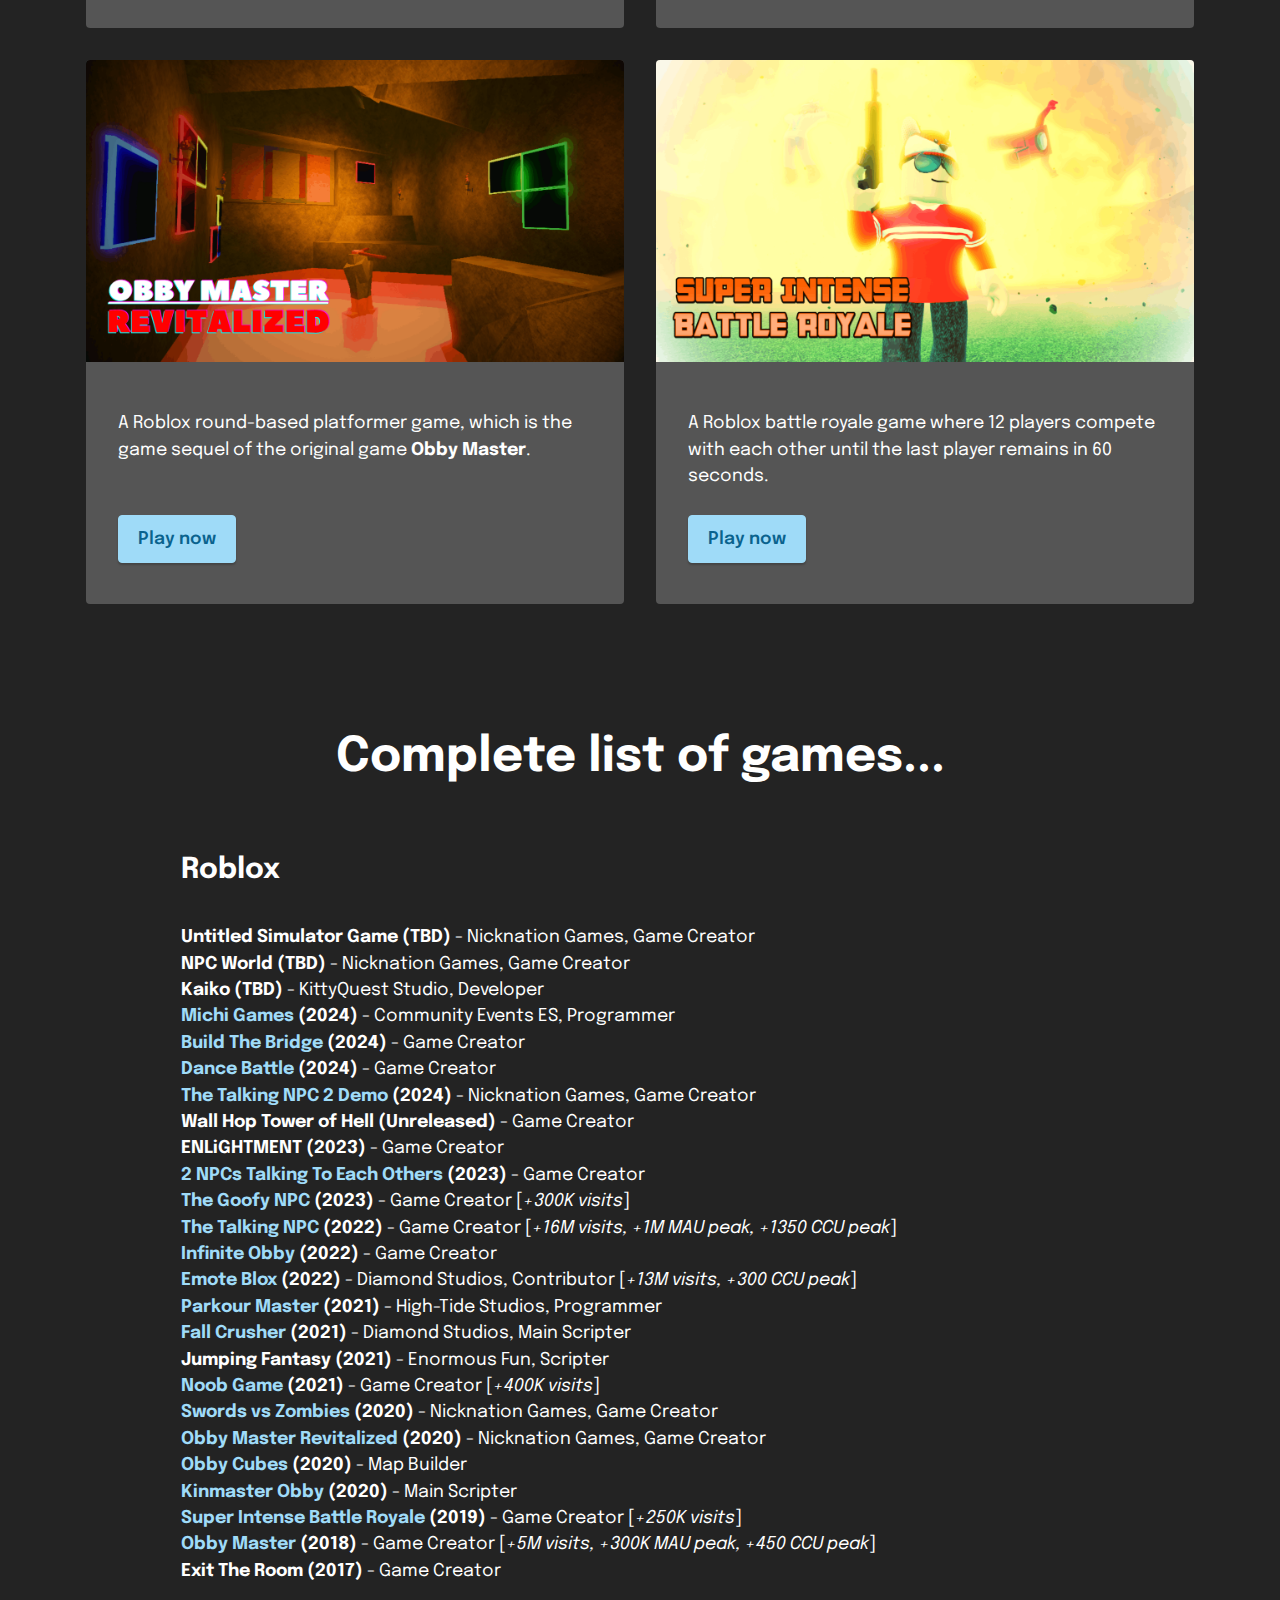
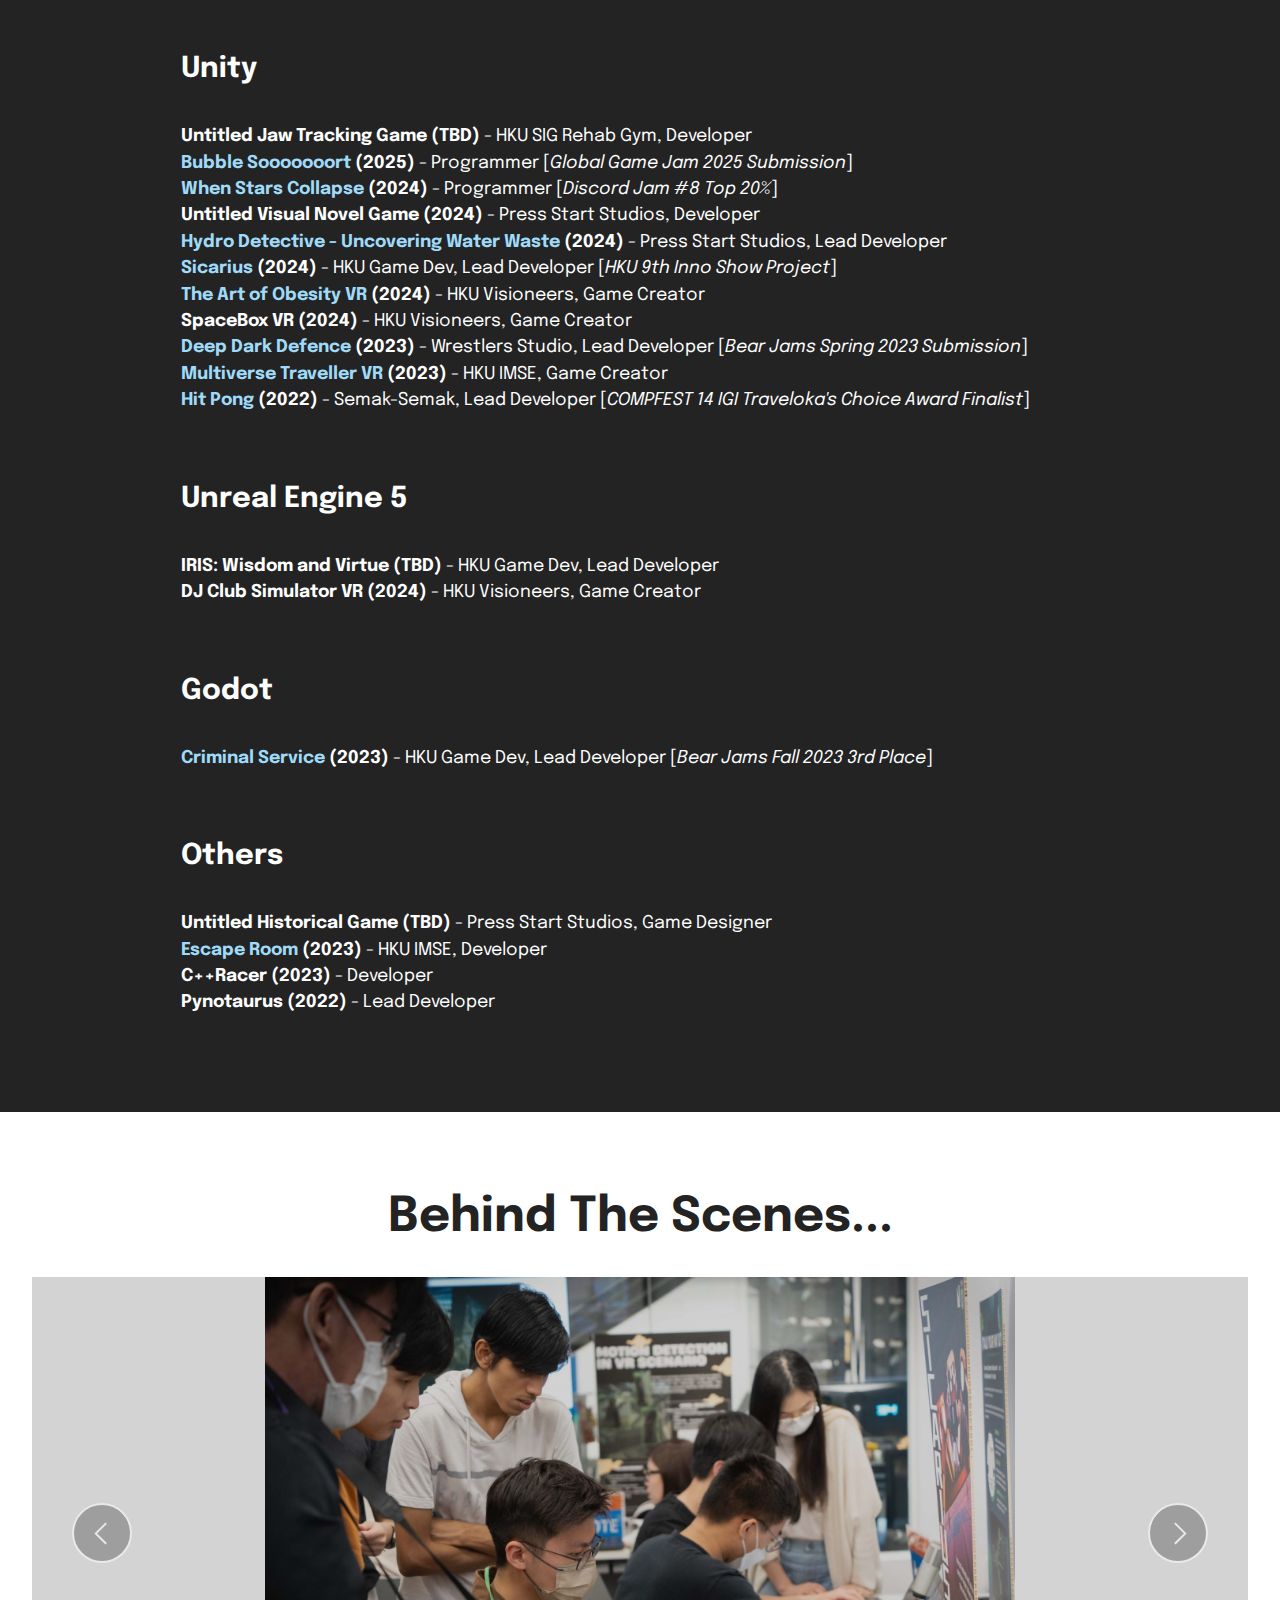
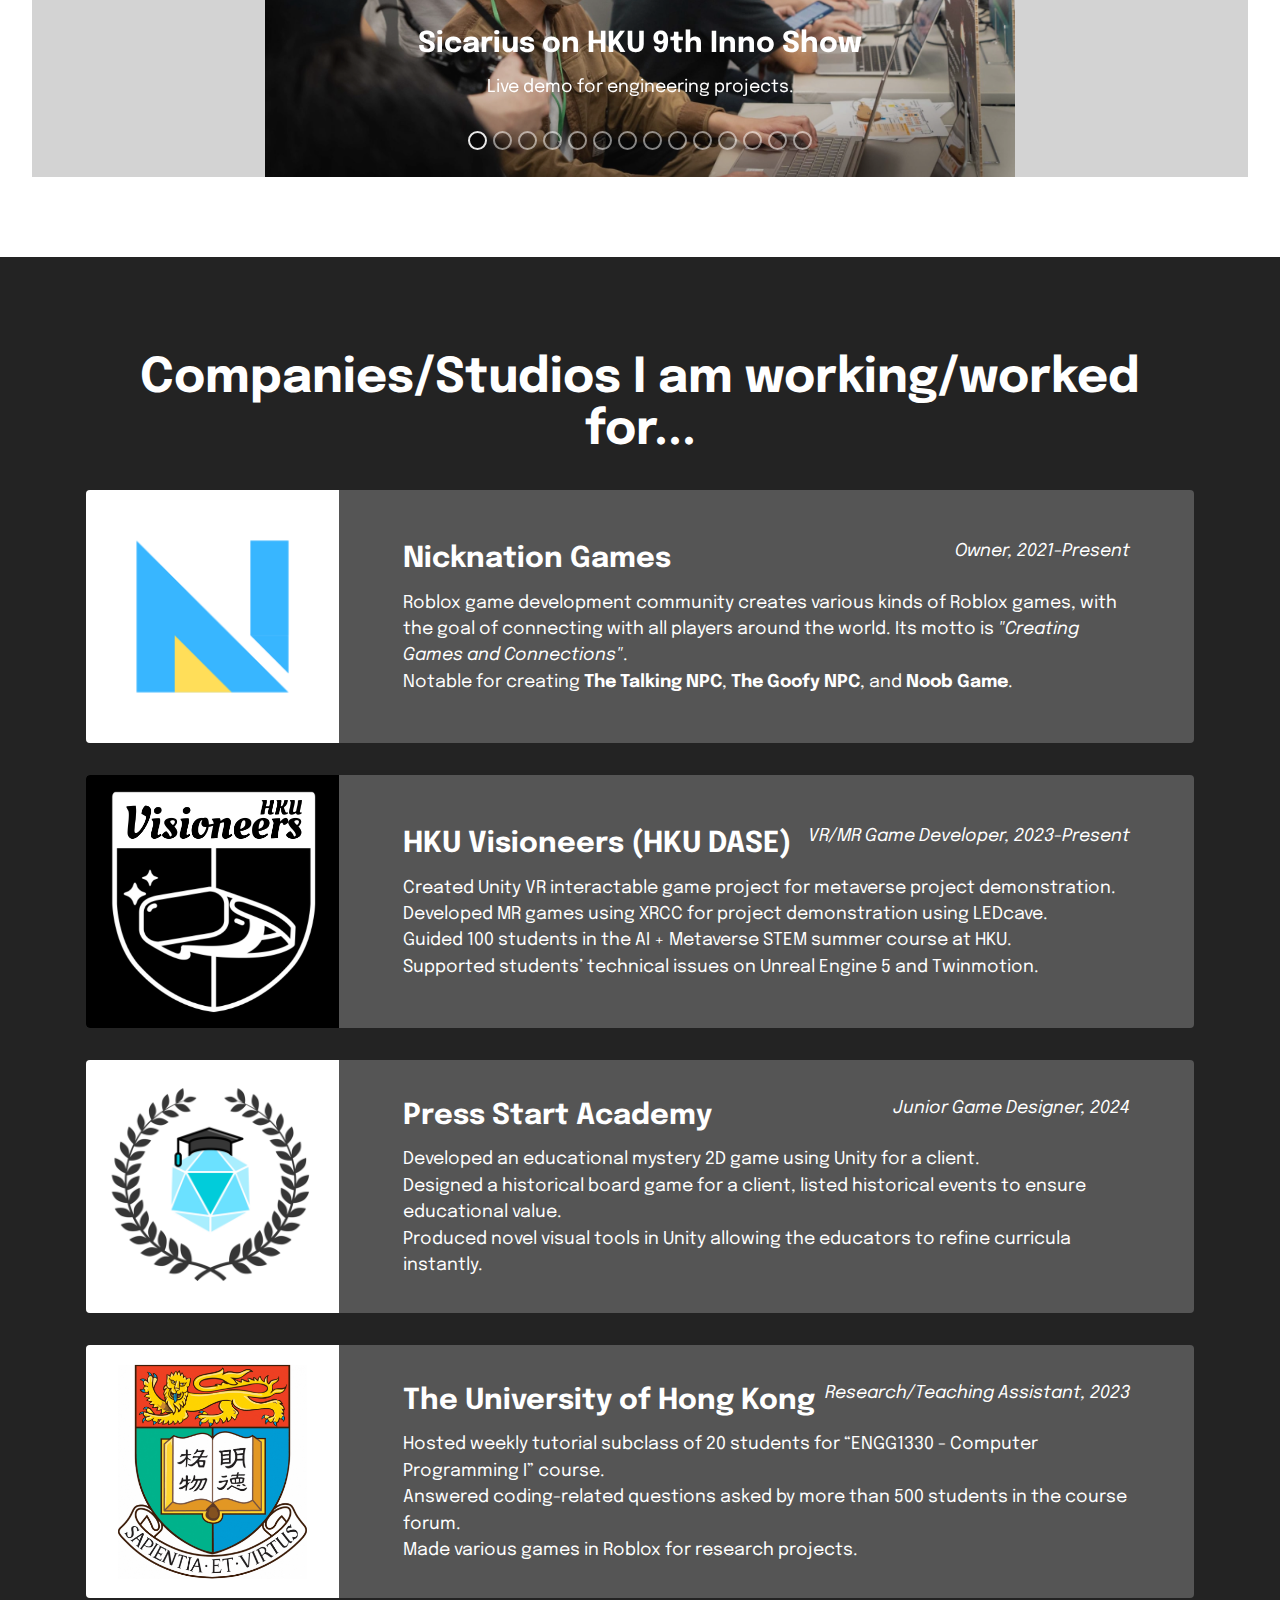
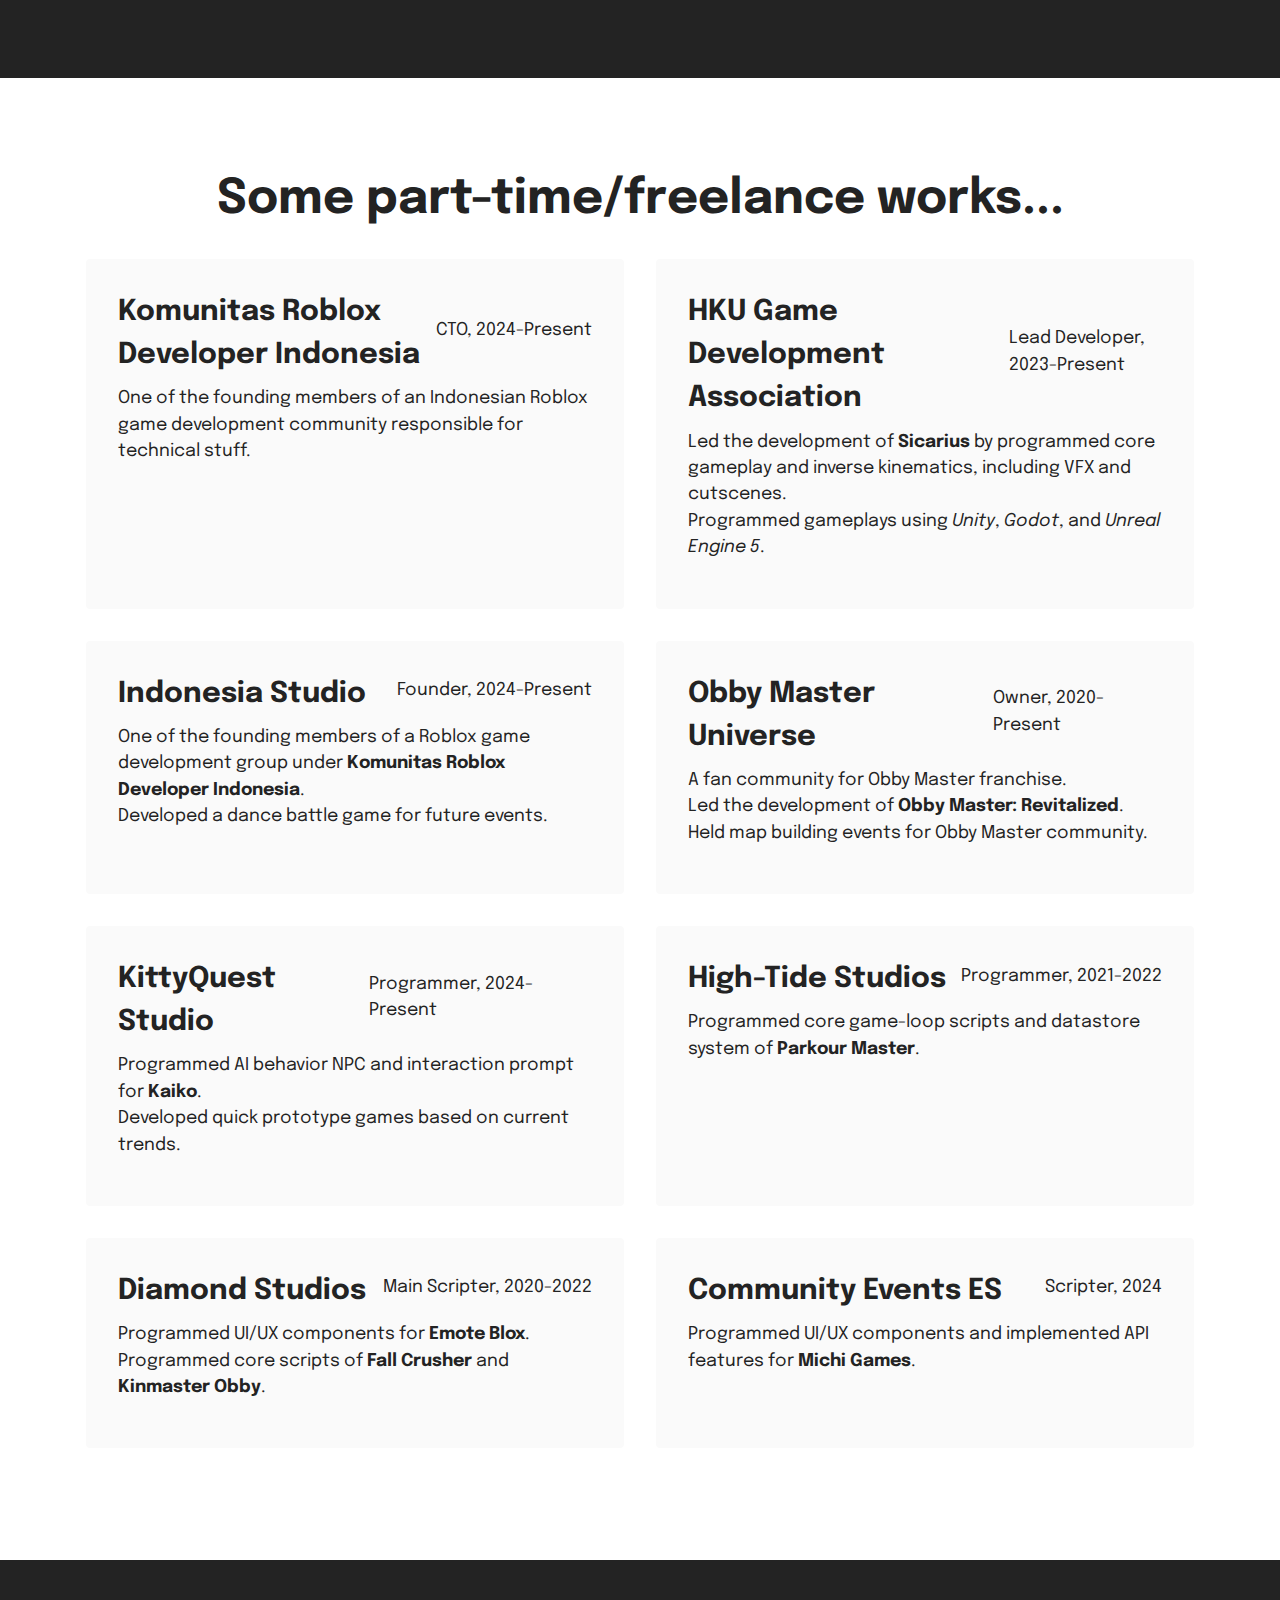
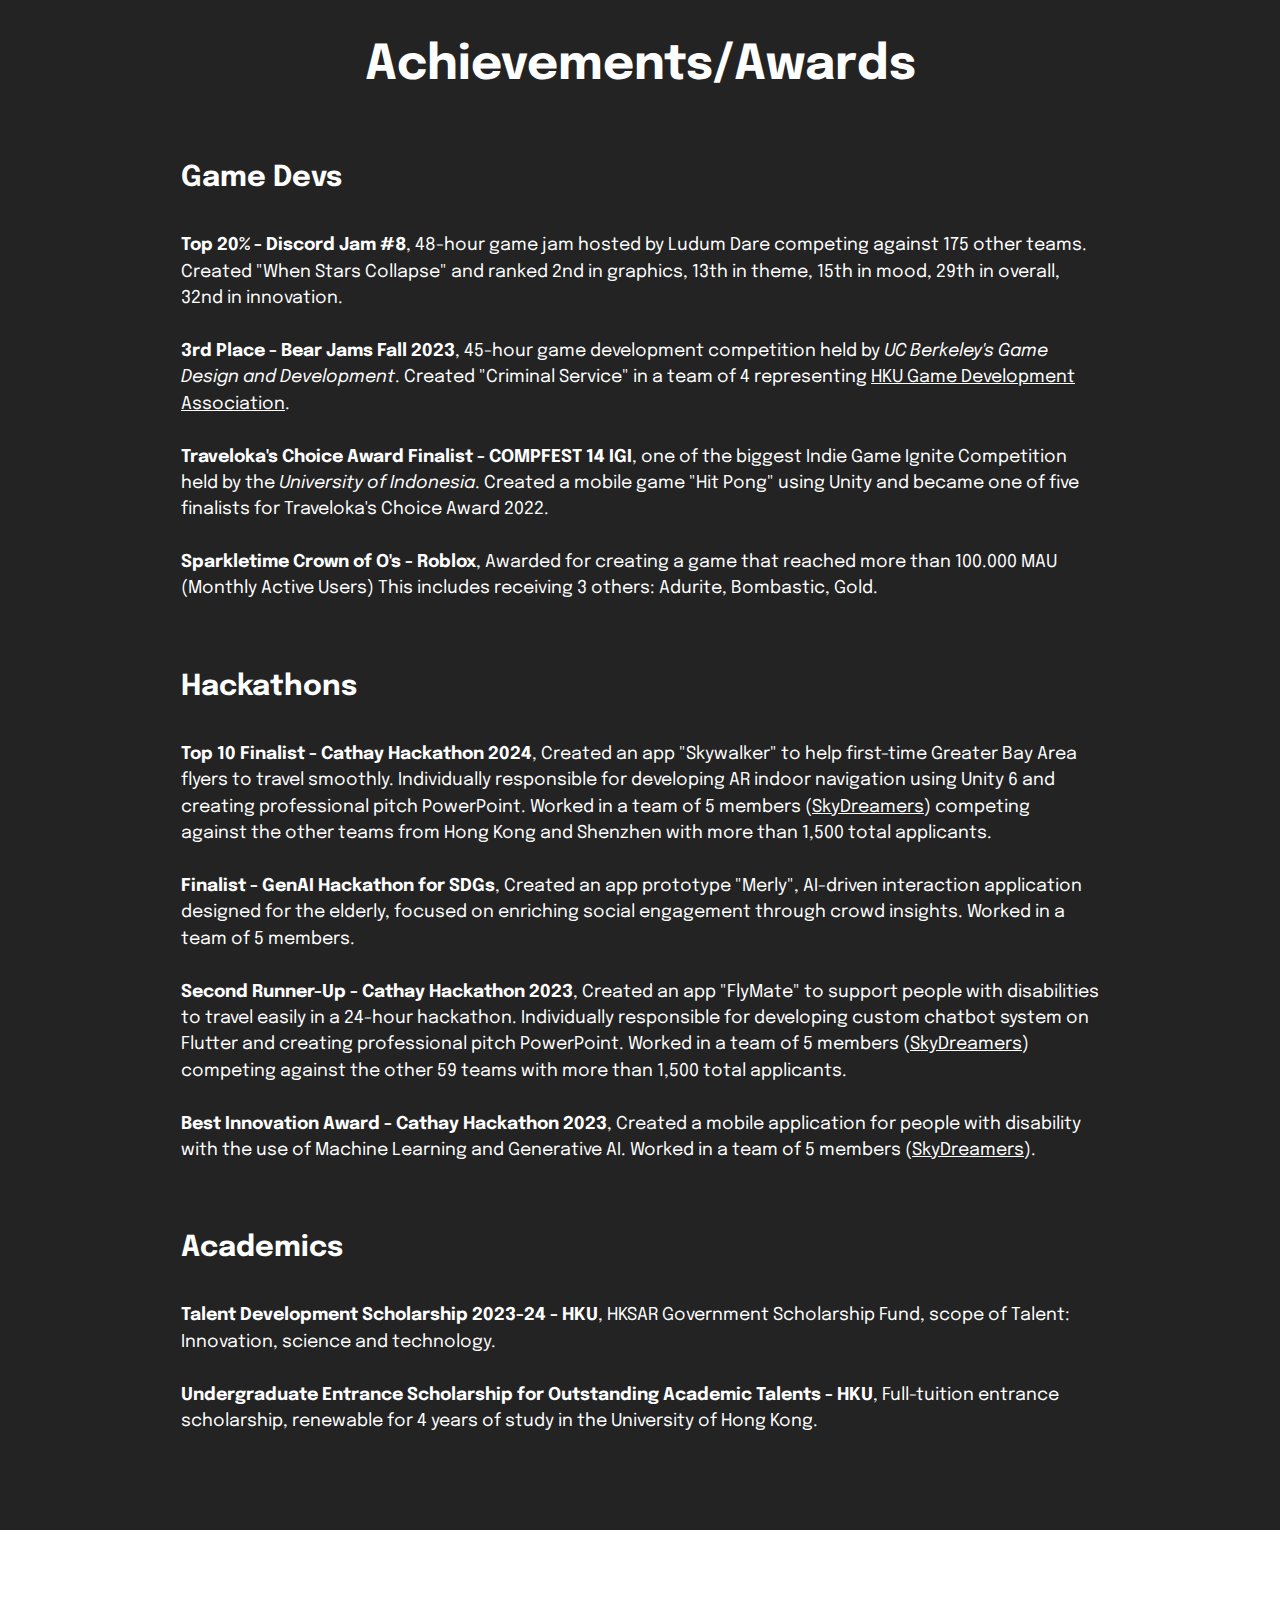
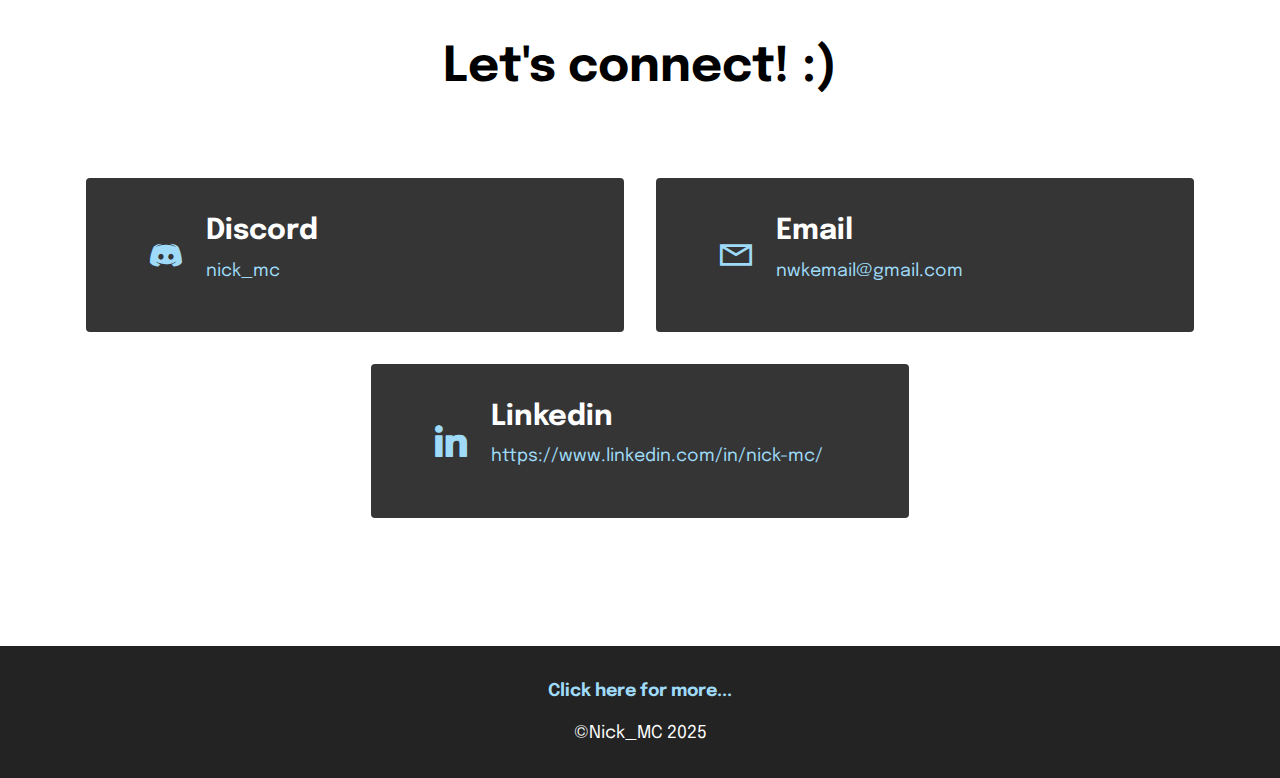
==== commit 947e2b2d: "fix" ====
--- a/index.html
+++ b/index.html
@@ -1,10 +1,10 @@
 <!DOCTYPE html>
 <html  >
 <head>
-  <!-- Site made with Mobirise Website Builder v5.8.12, https://mobirise.com -->
+  <!-- Site made with Mobirise Website Builder v5.9.18, https://mobirise.com -->
   <meta charset="UTF-8">
   <meta http-equiv="X-UA-Compatible" content="IE=edge">
-  <meta name="generator" content="Mobirise v5.8.12, mobirise.com">
+  <meta name="generator" content="Mobirise v5.9.18, mobirise.com">
   <meta name="twitter:card" content="summary_large_image"/>
   <meta name="twitter:image:src" content="assets/images/index-meta.png">
   <meta property="og:image" content="assets/images/index-meta.png">
@@ -24,7 +24,7 @@
   <link rel="stylesheet" href="assets/theme/css/style.css">
   <link rel="preload" href="https://fonts.googleapis.com/css?family=Epilogue:100,200,300,400,500,600,700,800,900,100i,200i,300i,400i,500i,600i,700i,800i,900i&display=swap" as="style" onload="this.onload=null;this.rel='stylesheet'">
   <noscript><link rel="stylesheet" href="https://fonts.googleapis.com/css?family=Epilogue:100,200,300,400,500,600,700,800,900,100i,200i,300i,400i,500i,600i,700i,800i,900i&display=swap"></noscript>
-  <link rel="preload" as="style" href="assets/mobirise/css/mbr-additional.css"><link rel="stylesheet" href="assets/mobirise/css/mbr-additional.css" type="text/css">
+  <link rel="preload" as="style" href="assets/mobirise/css/mbr-additional.css?v=BTqAEV"><link rel="stylesheet" href="assets/mobirise/css/mbr-additional.css?v=BTqAEV" type="text/css">
 
   
   
@@ -64,7 +64,7 @@
                     <div class="text-wrapper">
                         <h6 class="card-title mbr-fonts-style display-2">
                             <strong>hi.</strong></h6>
-                        <p class="mbr-text mbr-fonts-style mb-4 display-7"><br>I am a passionate game developer. My main role is as a <strong><u>programmer</u></strong> specializing in gameplay programming and AI NPC behaviors. I am capable of speed programming and handle multiple projects at once. Aside from programming, I often give some hands-on some <em>Level Design</em>, <em>3D Modeling</em>, <em>Audio Design</em>, <em>Video Editing</em>, <em>Marketing</em>, etc.<br><br>I own and lead <strong><u>Nicknation Games</u></strong>, a game development community that shares a passion for innovation and creativity. Mainly for <em>Roblox</em> games, currently expanding to create non-Roblox games using <em>Unity</em> and <em>Unreal Engine 5</em>.<br><br>As a team carry in game development, my priority is to maintain good quality balance of each game aspect. My current goal is to make my games reachable by many people to build up my fanbase and seek potential long-term teammates to create more ambitious games in the future.</p>
+                        <p class="mbr-text mbr-fonts-style mb-4 display-7"><br>I am a passionate game developer. My main role is as a <strong><u>programmer</u></strong> specializing in gameplay programming and AI NPC behaviors. I am capable of speed programming and handle multiple projects at once. Aside from programming, I often give some hands-on some <em>Level Design</em>, <em>3D Modeling</em>, <em>Audio Design</em>, <em>Video Editing</em>, <em>Marketing</em>, etc.<br><br>I own and lead <strong><u>Nicknation Games</u></strong>, a game development community that shares a passion for innovation and creativity. Mainly for <em>Roblox</em> games, currently expanding to create non-Roblox games using <em>Unity</em> and <em>Unreal Engine 5</em>.<br><br>As a team carry in game development, my priority is to maintain good quality balance of each game aspect to leave strong first impressions. My current goal is to make my games reachable by many people to build up my fanbase and seek potential long-term teammates to create more ambitious games in the future.</p>
                         
                     </div>
                 </div>
@@ -332,21 +332,21 @@
 <br><a href="https://www.roblox.com/games/15271515669/MICHI-GAMES" class="text-primary" target="_blank" style=""><strong>Michi</strong> <strong>Games</strong></a><strong>&nbsp;(2024)</strong> - Community Events ES, Programmer
 <br><a href="https://www.roblox.com/games/75625803910847/Build-The-Bridge" class="text-primary" target="_blank" style=""><strong>Build The Bridge</strong></a><strong> (2024)</strong> - Game Creator
 <br><a href="https://www.roblox.com/games/15181947252/Dance-Battle" class="text-primary" target="_blank" style=""><strong>Dance Battle</strong></a><strong> (2024)</strong> - Game Creator
-<br><a href="https://www.roblox.com/games/17556909477/The-Talking-NPC-2-Demo" class="text-primary" target="_blank" style=""><strong>The Talking NPC 2 </strong><strong>Demo</strong></a><strong> (2024)</strong> - Nicknation Games, Game Creator
+<br><a href="https://www.roblox.com/games/17556909477/The-Talking-NPC-2-Demo" class="text-primary" target="_blank" style=""><strong style="font-weight: bold;">The Talking NPC 2 </strong><strong>Demo</strong></a><strong> (2024)</strong> - Nicknation Games, Game Creator
 <br><strong>Wall Hop Tower of Hell (Unreleased)</strong> - Game Creator
 <br><strong>ENLiGHTMENT (2023)</strong> - Game Creator
-<br><a href="https://www.roblox.com/games/13240822154/2-NPCs-Talking-To-Each-Others" class="text-primary" target="_blank" style=""><strong>2 </strong><strong>NPCs Talking To Each Others</strong></a><strong> (2023)</strong> - Game Creator
+<br><a href="https://www.roblox.com/games/13240822154/2-NPCs-Talking-To-Each-Others" class="text-primary" target="_blank" style=""><strong style="font-weight: bold;">2 </strong><strong>NPCs Talking To Each Others</strong></a><strong> (2023)</strong> - Game Creator
 <br><a href="https://www.roblox.com/games/13137145030/The-Goofy-NPC" class="text-primary" target="_blank" style=""><strong>The Goofy NPC</strong></a><strong> (2023)</strong> - Game Creator [<em>+300K visits</em>]
 <br><a href="https://www.roblox.com/games/10021120189/The-Talking-NPC" class="text-primary" target="_blank" style=""><strong>The Talking NPC</strong></a><strong> (2022)</strong> - Game Creator [<em>+16M visits, +1M MAU peak, +1350 CCU peak</em>]
 <br><a href="https://www.roblox.com/games/5734985388/Infinite-Obby" class="text-primary" target="_blank" style=""><strong>Infinite Obby</strong></a><strong> (2022)</strong> - Game Creator
-<br><a href="https://www.roblox.com/games/9126813697/Emote-Blox" class="text-primary" target="_blank" style=""><strong>Emote</strong><strong> Blox</strong></a><strong>&nbsp;(2022)</strong> - Diamond Studios, Contributor [<em>+13M visits, +300 CCU peak</em>]
-<br><a href="https://www.roblox.com/games/6182098973/Parkour-Master" class="text-primary" target="_blank" style=""><strong>Parkour </strong><strong>Master</strong></a><strong> (2021)</strong> - High-Tide Studios, Programmer
-<br><a href="https://www.roblox.com/games/7813769733/Fall-Crusher" class="text-primary" target="_blank" style=""><strong>Fall </strong><strong>Crusher</strong></a><strong> (2021)</strong> - Diamond Studios, Main Scripter
+<br><a href="https://www.roblox.com/games/9126813697/Emote-Blox" class="text-primary" target="_blank" style=""><strong style="font-weight: bold;">Emote</strong><strong> Blox</strong></a><strong>&nbsp;(2022)</strong> - Diamond Studios, Contributor [<em>+13M visits, +300 CCU peak</em>]
+<br><a href="https://www.roblox.com/games/6182098973/Parkour-Master" class="text-primary" target="_blank" style=""><strong style="font-weight: bold;">Parkour </strong><strong>Master</strong></a><strong> (2021)</strong> - High-Tide Studios, Programmer
+<br><a href="https://www.roblox.com/games/7813769733/Fall-Crusher" class="text-primary" target="_blank" style=""><strong style="font-weight: bold;">Fall </strong><strong>Crusher</strong></a><strong> (2021)</strong> - Diamond Studios, Main Scripter
 <br><strong>Jumping Fantasy (2021)</strong> - Enormous Fun, Scripter
-<br><a href="https://www.roblox.com/games/7590515152/Noob-Game" class="text-primary" target="_blank" style=""><strong>Noob </strong><strong>Game</strong></a><strong> (2021)</strong> - Game Creator [<em>+400K visits</em>]
+<br><a href="https://www.roblox.com/games/7590515152/Noob-Game" class="text-primary" target="_blank" style=""><strong style="font-weight: bold;">Noob </strong><strong>Game</strong></a><strong> (2021)</strong> - Game Creator [<em>+400K visits</em>]
 <br><a href="https://www.roblox.com/games/4788639189/Swords-vs-Zombies" class="text-primary" target="_blank" style=""><strong>Swords vs Zombies</strong></a><strong> (2020)</strong> - Nicknation Games, Game Creator
 <br><a href="https://www.roblox.com/games/5277943852/Obby-Master-Revitalized" class="text-primary" target="_blank" style=""><strong>Obby Master Revitalized</strong></a><strong> (2020)</strong> - Nicknation Games, Game Creator
-<br><em><a href="https://www.roblox.com/games/4690241911/Alpha-Obby-Cubes" class="text-primary" target="_blank" style=""><strong>Obby Cubes</strong></a> </em><strong>(2020)</strong> - Map Builder
+<br><em style=""><a href="https://www.roblox.com/games/4690241911/Alpha-Obby-Cubes" class="text-primary" target="_blank" style=""><strong>Obby Cubes</strong></a> </em><strong>(2020)</strong> - Map Builder
 <br><a href="https://www.roblox.com/games/4582124924/KINMASTER-Obby" class="text-primary" target="_blank" style=""><strong>Kinmaster Obby</strong></a><strong> (2020)</strong> - Main Scripter
 <br><a href="https://www.roblox.com/games/3557151314/Super-Intense-Battle-Royale" class="text-primary" target="_blank" style=""><strong>Super Intense Battle Royale</strong></a><strong> (2019)</strong> - Game Creator [<em>+250K visits</em>]
 <br><a href="https://www.roblox.com/games/2426059783/Obby-Master" class="text-primary" target="_blank" style=""><strong>Obby Master</strong></a><strong> (2018)</strong> - Game Creator [<em>+5M visits, +300K MAU peak, +450 CCU peak</em>]
@@ -436,9 +436,7 @@
             <div class="title col-md-12 col-lg-10">
                 <h3 class="mbr-section-title mbr-fonts-style align-center mb-4 display-2">
                     <strong>Behind The Scenes...</strong></h3>
-                <h4 class="mbr-section-subtitle align-center mbr-fonts-style mb-4 display-5">
-                    You can arrange your articles with the Mobirise website design software.
-                </h4>
+                
                 
             </div>
         </div>
@@ -452,11 +450,11 @@
     <div class="container-fluid">
         <div class="row justify-content-center">
             <div class="col-12 col-md-10 col-lg-12">
-                <div class="carousel slide" id="uB9TKAYntg" data-interval="5000" data-bs-interval="5000">
+                <div class="carousel slide" id="uBbAcfT3Ca" data-interval="5000" data-bs-interval="5000">
                     <ol class="carousel-indicators">
-                        <li data-slide-to="0" data-bs-slide-to="0" class="active" data-target="#uB9TKAYntg" data-bs-target="#uB9TKAYntg"></li>
-                        <li data-slide-to="1" data-bs-slide-to="1" data-target="#uB9TKAYntg" data-bs-target="#uB9TKAYntg"></li>
-                        <li data-slide-to="2" data-bs-slide-to="2" data-target="#uB9TKAYntg" data-bs-target="#uB9TKAYntg"></li><li data-slide-to="3" data-bs-slide-to="3" data-target="#uB9TKAYntg" data-bs-target="#uB9TKAYntg"></li><li data-slide-to="4" data-bs-slide-to="4" data-target="#uB9TKAYntg" data-bs-target="#uB9TKAYntg"></li><li data-slide-to="5" data-bs-slide-to="5" data-target="#uB9TKAYntg" data-bs-target="#uB9TKAYntg"></li><li data-slide-to="6" data-bs-slide-to="6" data-target="#uB9TKAYntg" data-bs-target="#uB9TKAYntg"></li><li data-slide-to="7" data-bs-slide-to="7" data-target="#uB9TKAYntg" data-bs-target="#uB9TKAYntg"></li><li data-slide-to="8" data-bs-slide-to="8" data-target="#uB9TKAYntg" data-bs-target="#uB9TKAYntg"></li><li data-slide-to="9" data-bs-slide-to="9" data-target="#uB9TKAYntg" data-bs-target="#uB9TKAYntg"></li><li data-slide-to="10" data-bs-slide-to="10" data-target="#uB9TKAYntg" data-bs-target="#uB9TKAYntg"></li><li data-slide-to="11" data-bs-slide-to="11" data-target="#uB9TKAYntg" data-bs-target="#uB9TKAYntg"></li><li data-slide-to="12" data-bs-slide-to="12" data-target="#uB9TKAYntg" data-bs-target="#uB9TKAYntg"></li><li data-slide-to="13" data-bs-slide-to="13" data-target="#uB9TKAYntg" data-bs-target="#uB9TKAYntg"></li>
+                        <li data-slide-to="0" data-bs-slide-to="0" class="active" data-target="#uBbAcfT3Ca" data-bs-target="#uBbAcfT3Ca"></li>
+                        <li data-slide-to="1" data-bs-slide-to="1" data-target="#uBbAcfT3Ca" data-bs-target="#uBbAcfT3Ca"></li>
+                        <li data-slide-to="2" data-bs-slide-to="2" data-target="#uBbAcfT3Ca" data-bs-target="#uBbAcfT3Ca"></li><li data-slide-to="3" data-bs-slide-to="3" data-target="#uBbAcfT3Ca" data-bs-target="#uBbAcfT3Ca"></li><li data-slide-to="4" data-bs-slide-to="4" data-target="#uBbAcfT3Ca" data-bs-target="#uBbAcfT3Ca"></li><li data-slide-to="5" data-bs-slide-to="5" data-target="#uBbAcfT3Ca" data-bs-target="#uBbAcfT3Ca"></li><li data-slide-to="6" data-bs-slide-to="6" data-target="#uBbAcfT3Ca" data-bs-target="#uBbAcfT3Ca"></li><li data-slide-to="7" data-bs-slide-to="7" data-target="#uBbAcfT3Ca" data-bs-target="#uBbAcfT3Ca"></li><li data-slide-to="8" data-bs-slide-to="8" data-target="#uBbAcfT3Ca" data-bs-target="#uBbAcfT3Ca"></li><li data-slide-to="9" data-bs-slide-to="9" data-target="#uBbAcfT3Ca" data-bs-target="#uBbAcfT3Ca"></li><li data-slide-to="10" data-bs-slide-to="10" data-target="#uBbAcfT3Ca" data-bs-target="#uBbAcfT3Ca"></li><li data-slide-to="11" data-bs-slide-to="11" data-target="#uBbAcfT3Ca" data-bs-target="#uBbAcfT3Ca"></li><li data-slide-to="12" data-bs-slide-to="12" data-target="#uBbAcfT3Ca" data-bs-target="#uBbAcfT3Ca"></li><li data-slide-to="13" data-bs-slide-to="13" data-target="#uBbAcfT3Ca" data-bs-target="#uBbAcfT3Ca"></li>
                     </ol>
                     <div class="carousel-inner">
                         <div class="carousel-item slider-image item active">
@@ -625,11 +623,11 @@
                             </div>
                         </div>
                     </div>
-                    <a class="carousel-control carousel-control-prev" role="button" data-slide="prev" data-bs-slide="prev" href="#uB9TKAYntg">
+                    <a class="carousel-control carousel-control-prev" role="button" data-slide="prev" data-bs-slide="prev" href="#uBbAcfT3Ca">
                         <span class="mobi-mbri mobi-mbri-arrow-prev" aria-hidden="true"></span>
                         <span class="sr-only visually-hidden">Previous</span>
                     </a>
-                    <a class="carousel-control carousel-control-next" role="button" data-slide="next" data-bs-slide="next" href="#uB9TKAYntg">
+                    <a class="carousel-control carousel-control-next" role="button" data-slide="next" data-bs-slide="next" href="#uBbAcfT3Ca">
                         <span class="mobi-mbri mobi-mbri-arrow-next" aria-hidden="true"></span>
                         <span class="sr-only visually-hidden">Next</span>
                     </a>
--- a/assets/socicon/css/styles.css
+++ b/assets/socicon/css/styles.css
@@ -41,387 +41,6 @@
   -moz-osx-font-smoothing: grayscale;
 }
 
-.socicon-eitaa:before {
-  content: "\e97c";
-}
-.socicon-soroush:before {
-  content: "\e97d";
-}
-.socicon-bale:before {
-  content: "\e97e";
-}
-.socicon-zazzle:before {
-  content: "\e97b";
-}
-.socicon-society6:before {
-  content: "\e97a";
-}
-.socicon-redbubble:before {
-  content: "\e979";
-}
-.socicon-avvo:before {
-  content: "\e978";
-}
-.socicon-stitcher:before {
-  content: "\e977";
-}
-.socicon-googlehangouts:before {
-  content: "\e974";
-}
-.socicon-dlive:before {
-  content: "\e975";
-}
-.socicon-vsco:before {
-  content: "\e976";
-}
-.socicon-flipboard:before {
-  content: "\e973";
-}
-.socicon-ubuntu:before {
-  content: "\e958";
-}
-.socicon-artstation:before {
-  content: "\e959";
-}
-.socicon-invision:before {
-  content: "\e95a";
-}
-.socicon-torial:before {
-  content: "\e95b";
-}
-.socicon-collectorz:before {
-  content: "\e95c";
-}
-.socicon-seenthis:before {
-  content: "\e95d";
-}
-.socicon-googleplaymusic:before {
-  content: "\e95e";
-}
-.socicon-debian:before {
-  content: "\e95f";
-}
-.socicon-filmfreeway:before {
-  content: "\e960";
-}
-.socicon-gnome:before {
-  content: "\e961";
-}
-.socicon-itchio:before {
-  content: "\e962";
-}
-.socicon-jamendo:before {
-  content: "\e963";
-}
-.socicon-mix:before {
-  content: "\e964";
-}
-.socicon-sharepoint:before {
-  content: "\e965";
-}
-.socicon-tinder:before {
-  content: "\e966";
-}
-.socicon-windguru:before {
-  content: "\e967";
-}
-.socicon-cdbaby:before {
-  content: "\e968";
-}
-.socicon-elementaryos:before {
-  content: "\e969";
-}
-.socicon-stage32:before {
-  content: "\e96a";
-}
-.socicon-tiktok:before {
-  content: "\e96b";
-}
-.socicon-gitter:before {
-  content: "\e96c";
-}
-.socicon-letterboxd:before {
-  content: "\e96d";
-}
-.socicon-threema:before {
-  content: "\e96e";
-}
-.socicon-splice:before {
-  content: "\e96f";
-}
-.socicon-metapop:before {
-  content: "\e970";
-}
-.socicon-naver:before {
-  content: "\e971";
-}
-.socicon-remote:before {
-  content: "\e972";
-}
-.socicon-internet:before {
-  content: "\e957";
-}
-.socicon-moddb:before {
-  content: "\e94b";
-}
-.socicon-indiedb:before {
-  content: "\e94c";
-}
-.socicon-traxsource:before {
-  content: "\e94d";
-}
-.socicon-gamefor:before {
-  content: "\e94e";
-}
-.socicon-pixiv:before {
-  content: "\e94f";
-}
-.socicon-myanimelist:before {
-  content: "\e950";
-}
-.socicon-blackberry:before {
-  content: "\e951";
-}
-.socicon-wickr:before {
-  content: "\e952";
-}
-.socicon-spip:before {
-  content: "\e953";
-}
-.socicon-napster:before {
-  content: "\e954";
-}
-.socicon-beatport:before {
-  content: "\e955";
-}
-.socicon-hackerone:before {
-  content: "\e956";
-}
-.socicon-hackernews:before {
-  content: "\e946";
-}
-.socicon-smashwords:before {
-  content: "\e947";
-}
-.socicon-kobo:before {
-  content: "\e948";
-}
-.socicon-bookbub:before {
-  content: "\e949";
-}
-.socicon-mailru:before {
-  content: "\e94a";
-}
-.socicon-gitlab:before {
-  content: "\e945";
-}
-.socicon-instructables:before {
-  content: "\e944";
-}
-.socicon-portfolio:before {
-  content: "\e943";
-}
-.socicon-codered:before {
-  content: "\e940";
-}
-.socicon-origin:before {
-  content: "\e941";
-}
-.socicon-nextdoor:before {
-  content: "\e942";
-}
-.socicon-udemy:before {
-  content: "\e93f";
-}
-.socicon-livemaster:before {
-  content: "\e93e";
-}
-.socicon-crunchbase:before {
-  content: "\e93b";
-}
-.socicon-homefy:before {
-  content: "\e93c";
-}
-.socicon-calendly:before {
-  content: "\e93d";
-}
-.socicon-realtor:before {
-  content: "\e90f";
-}
-.socicon-tidal:before {
-  content: "\e910";
-}
-.socicon-qobuz:before {
-  content: "\e911";
-}
-.socicon-natgeo:before {
-  content: "\e912";
-}
-.socicon-mastodon:before {
-  content: "\e913";
-}
-.socicon-unsplash:before {
-  content: "\e914";
-}
-.socicon-homeadvisor:before {
-  content: "\e915";
-}
-.socicon-angieslist:before {
-  content: "\e916";
-}
-.socicon-codepen:before {
-  content: "\e917";
-}
-.socicon-slack:before {
-  content: "\e918";
-}
-.socicon-openaigym:before {
-  content: "\e919";
-}
-.socicon-logmein:before {
-  content: "\e91a";
-}
-.socicon-fiverr:before {
-  content: "\e91b";
-}
-.socicon-gotomeeting:before {
-  content: "\e91c";
-}
-.socicon-aliexpress:before {
-  content: "\e91d";
-}
-.socicon-guru:before {
-  content: "\e91e";
-}
-.socicon-appstore:before {
-  content: "\e91f";
-}
-.socicon-homes:before {
-  content: "\e920";
-}
-.socicon-zoom:before {
-  content: "\e921";
-}
-.socicon-alibaba:before {
-  content: "\e922";
-}
-.socicon-craigslist:before {
-  content: "\e923";
-}
-.socicon-wix:before {
-  content: "\e924";
-}
-.socicon-redfin:before {
-  content: "\e925";
-}
-.socicon-googlecalendar:before {
-  content: "\e926";
-}
-.socicon-shopify:before {
-  content: "\e927";
-}
-.socicon-freelancer:before {
-  content: "\e928";
-}
-.socicon-seedrs:before {
-  content: "\e929";
-}
-.socicon-bing:before {
-  content: "\e92a";
-}
-.socicon-doodle:before {
-  content: "\e92b";
-}
-.socicon-bonanza:before {
-  content: "\e92c";
-}
-.socicon-squarespace:before {
-  content: "\e92d";
-}
-.socicon-toptal:before {
-  content: "\e92e";
-}
-.socicon-gust:before {
-  content: "\e92f";
-}
-.socicon-ask:before {
-  content: "\e930";
-}
-.socicon-trulia:before {
-  content: "\e931";
-}
-.socicon-loomly:before {
-  content: "\e932";
-}
-.socicon-ghost:before {
-  content: "\e933";
-}
-.socicon-upwork:before {
-  content: "\e934";
-}
-.socicon-fundable:before {
-  content: "\e935";
-}
-.socicon-booking:before {
-  content: "\e936";
-}
-.socicon-googlemaps:before {
-  content: "\e937";
-}
-.socicon-zillow:before {
-  content: "\e938";
-}
-.socicon-niconico:before {
-  content: "\e939";
-}
-.socicon-toneden:before {
-  content: "\e93a";
-}
-.socicon-augment:before {
-  content: "\e908";
-}
-.socicon-bitbucket:before {
-  content: "\e909";
-}
-.socicon-fyuse:before {
-  content: "\e90a";
-}
-.socicon-yt-gaming:before {
-  content: "\e90b";
-}
-.socicon-sketchfab:before {
-  content: "\e90c";
-}
-.socicon-mobcrush:before {
-  content: "\e90d";
-}
-.socicon-microsoft:before {
-  content: "\e90e";
-}
-.socicon-pandora:before {
-  content: "\e907";
-}
-.socicon-messenger:before {
-  content: "\e906";
-}
-.socicon-gamewisp:before {
-  content: "\e905";
-}
-.socicon-bloglovin:before {
-  content: "\e904";
-}
-.socicon-tunein:before {
-  content: "\e903";
-}
-.socicon-gamejolt:before {
-  content: "\e901";
-}
-.socicon-trello:before {
-  content: "\e902";
-}
-.socicon-spreadshirt:before {
-  content: "\e900";
-}
 .socicon-500px:before {
   content: "\e000";
 }
@@ -932,3 +551,384 @@
 .socicon-zynga:before {
   content: "\e0a9";
 }
+.socicon-spreadshirt:before {
+  content: "\e901";
+}
+.socicon-gamejolt:before {
+  content: "\e902";
+}
+.socicon-trello:before {
+  content: "\e903";
+}
+.socicon-tunein:before {
+  content: "\e904";
+}
+.socicon-bloglovin:before {
+  content: "\e905";
+}
+.socicon-gamewisp:before {
+  content: "\e906";
+}
+.socicon-messenger:before {
+  content: "\e907";
+}
+.socicon-pandora:before {
+  content: "\e908";
+}
+.socicon-augment:before {
+  content: "\e909";
+}
+.socicon-bitbucket:before {
+  content: "\e90a";
+}
+.socicon-fyuse:before {
+  content: "\e90b";
+}
+.socicon-yt-gaming:before {
+  content: "\e90c";
+}
+.socicon-sketchfab:before {
+  content: "\e90d";
+}
+.socicon-mobcrush:before {
+  content: "\e90e";
+}
+.socicon-microsoft:before {
+  content: "\e90f";
+}
+.socicon-realtor:before {
+  content: "\e910";
+}
+.socicon-tidal:before {
+  content: "\e911";
+}
+.socicon-qobuz:before {
+  content: "\e912";
+}
+.socicon-natgeo:before {
+  content: "\e913";
+}
+.socicon-mastodon:before {
+  content: "\e914";
+}
+.socicon-unsplash:before {
+  content: "\e915";
+}
+.socicon-homeadvisor:before {
+  content: "\e916";
+}
+.socicon-angieslist:before {
+  content: "\e917";
+}
+.socicon-codepen:before {
+  content: "\e918";
+}
+.socicon-slack:before {
+  content: "\e919";
+}
+.socicon-openaigym:before {
+  content: "\e91a";
+}
+.socicon-logmein:before {
+  content: "\e91b";
+}
+.socicon-fiverr:before {
+  content: "\e91c";
+}
+.socicon-gotomeeting:before {
+  content: "\e91d";
+}
+.socicon-aliexpress:before {
+  content: "\e91e";
+}
+.socicon-guru:before {
+  content: "\e91f";
+}
+.socicon-appstore:before {
+  content: "\e920";
+}
+.socicon-homes:before {
+  content: "\e921";
+}
+.socicon-zoom:before {
+  content: "\e922";
+}
+.socicon-alibaba:before {
+  content: "\e923";
+}
+.socicon-craigslist:before {
+  content: "\e924";
+}
+.socicon-wix:before {
+  content: "\e925";
+}
+.socicon-redfin:before {
+  content: "\e926";
+}
+.socicon-googlecalendar:before {
+  content: "\e927";
+}
+.socicon-shopify:before {
+  content: "\e928";
+}
+.socicon-freelancer:before {
+  content: "\e929";
+}
+.socicon-seedrs:before {
+  content: "\e92a";
+}
+.socicon-bing:before {
+  content: "\e92b";
+}
+.socicon-doodle:before {
+  content: "\e92c";
+}
+.socicon-bonanza:before {
+  content: "\e92d";
+}
+.socicon-squarespace:before {
+  content: "\e92e";
+}
+.socicon-toptal:before {
+  content: "\e92f";
+}
+.socicon-gust:before {
+  content: "\e930";
+}
+.socicon-ask:before {
+  content: "\e931";
+}
+.socicon-trulia:before {
+  content: "\e932";
+}
+.socicon-loomly:before {
+  content: "\e933";
+}
+.socicon-ghost:before {
+  content: "\e934";
+}
+.socicon-upwork:before {
+  content: "\e935";
+}
+.socicon-fundable:before {
+  content: "\e936";
+}
+.socicon-booking:before {
+  content: "\e937";
+}
+.socicon-googlemaps:before {
+  content: "\e938";
+}
+.socicon-zillow:before {
+  content: "\e939";
+}
+.socicon-niconico:before {
+  content: "\e93a";
+}
+.socicon-toneden:before {
+  content: "\e93b";
+}
+.socicon-crunchbase:before {
+  content: "\e93c";
+}
+.socicon-homefy:before {
+  content: "\e93d";
+}
+.socicon-calendly:before {
+  content: "\e93e";
+}
+.socicon-livemaster:before {
+  content: "\e93f";
+}
+.socicon-udemy:before {
+  content: "\e940";
+}
+.socicon-codered:before {
+  content: "\e941";
+}
+.socicon-origin:before {
+  content: "\e942";
+}
+.socicon-nextdoor:before {
+  content: "\e943";
+}
+.socicon-portfolio:before {
+  content: "\e944";
+}
+.socicon-instructables:before {
+  content: "\e945";
+}
+.socicon-gitlab:before {
+  content: "\e946";
+}
+.socicon-hackernews:before {
+  content: "\e947";
+}
+.socicon-smashwords:before {
+  content: "\e948";
+}
+.socicon-kobo:before {
+  content: "\e949";
+}
+.socicon-bookbub:before {
+  content: "\e94a";
+}
+.socicon-mailru:before {
+  content: "\e94b";
+}
+.socicon-moddb:before {
+  content: "\e94c";
+}
+.socicon-indiedb:before {
+  content: "\e94d";
+}
+.socicon-traxsource:before {
+  content: "\e94e";
+}
+.socicon-gamefor:before {
+  content: "\e94f";
+}
+.socicon-pixiv:before {
+  content: "\e950";
+}
+.socicon-myanimelist:before {
+  content: "\e951";
+}
+.socicon-blackberry:before {
+  content: "\e952";
+}
+.socicon-wickr:before {
+  content: "\e953";
+}
+.socicon-spip:before {
+  content: "\e954";
+}
+.socicon-napster:before {
+  content: "\e955";
+}
+.socicon-beatport:before {
+  content: "\e956";
+}
+.socicon-hackerone:before {
+  content: "\e957";
+}
+.socicon-internet:before {
+  content: "\e958";
+}
+.socicon-ubuntu:before {
+  content: "\e959";
+}
+.socicon-artstation:before {
+  content: "\e95a";
+}
+.socicon-invision:before {
+  content: "\e95b";
+}
+.socicon-torial:before {
+  content: "\e95c";
+}
+.socicon-collectorz:before {
+  content: "\e95d";
+}
+.socicon-seenthis:before {
+  content: "\e95e";
+}
+.socicon-googleplaymusic:before {
+  content: "\e95f";
+}
+.socicon-debian:before {
+  content: "\e960";
+}
+.socicon-filmfreeway:before {
+  content: "\e961";
+}
+.socicon-gnome:before {
+  content: "\e962";
+}
+.socicon-itchio:before {
+  content: "\e963";
+}
+.socicon-jamendo:before {
+  content: "\e964";
+}
+.socicon-mix:before {
+  content: "\e965";
+}
+.socicon-sharepoint:before {
+  content: "\e966";
+}
+.socicon-tinder:before {
+  content: "\e967";
+}
+.socicon-windguru:before {
+  content: "\e968";
+}
+.socicon-cdbaby:before {
+  content: "\e969";
+}
+.socicon-elementaryos:before {
+  content: "\e96a";
+}
+.socicon-stage32:before {
+  content: "\e96b";
+}
+.socicon-tiktok:before {
+  content: "\e96c";
+}
+.socicon-gitter:before {
+  content: "\e96d";
+}
+.socicon-letterboxd:before {
+  content: "\e96e";
+}
+.socicon-threema:before {
+  content: "\e96f";
+}
+.socicon-splice:before {
+  content: "\e970";
+}
+.socicon-metapop:before {
+  content: "\e971";
+}
+.socicon-naver:before {
+  content: "\e972";
+}
+.socicon-remote:before {
+  content: "\e973";
+}
+.socicon-flipboard:before {
+  content: "\e974";
+}
+.socicon-googlehangouts:before {
+  content: "\e975";
+}
+.socicon-dlive:before {
+  content: "\e976";
+}
+.socicon-vsco:before {
+  content: "\e977";
+}
+.socicon-stitcher:before {
+  content: "\e978";
+}
+.socicon-avvo:before {
+  content: "\e979";
+}
+.socicon-redbubble:before {
+  content: "\e97a";
+}
+.socicon-society6:before {
+  content: "\e97b";
+}
+.socicon-zazzle:before {
+  content: "\e97c";
+}
+.socicon-eitaa:before {
+  content: "\e97d";
+}
+.socicon-soroush:before {
+  content: "\e97e";
+}
+.socicon-bale:before {
+  content: "\e97f";
+}
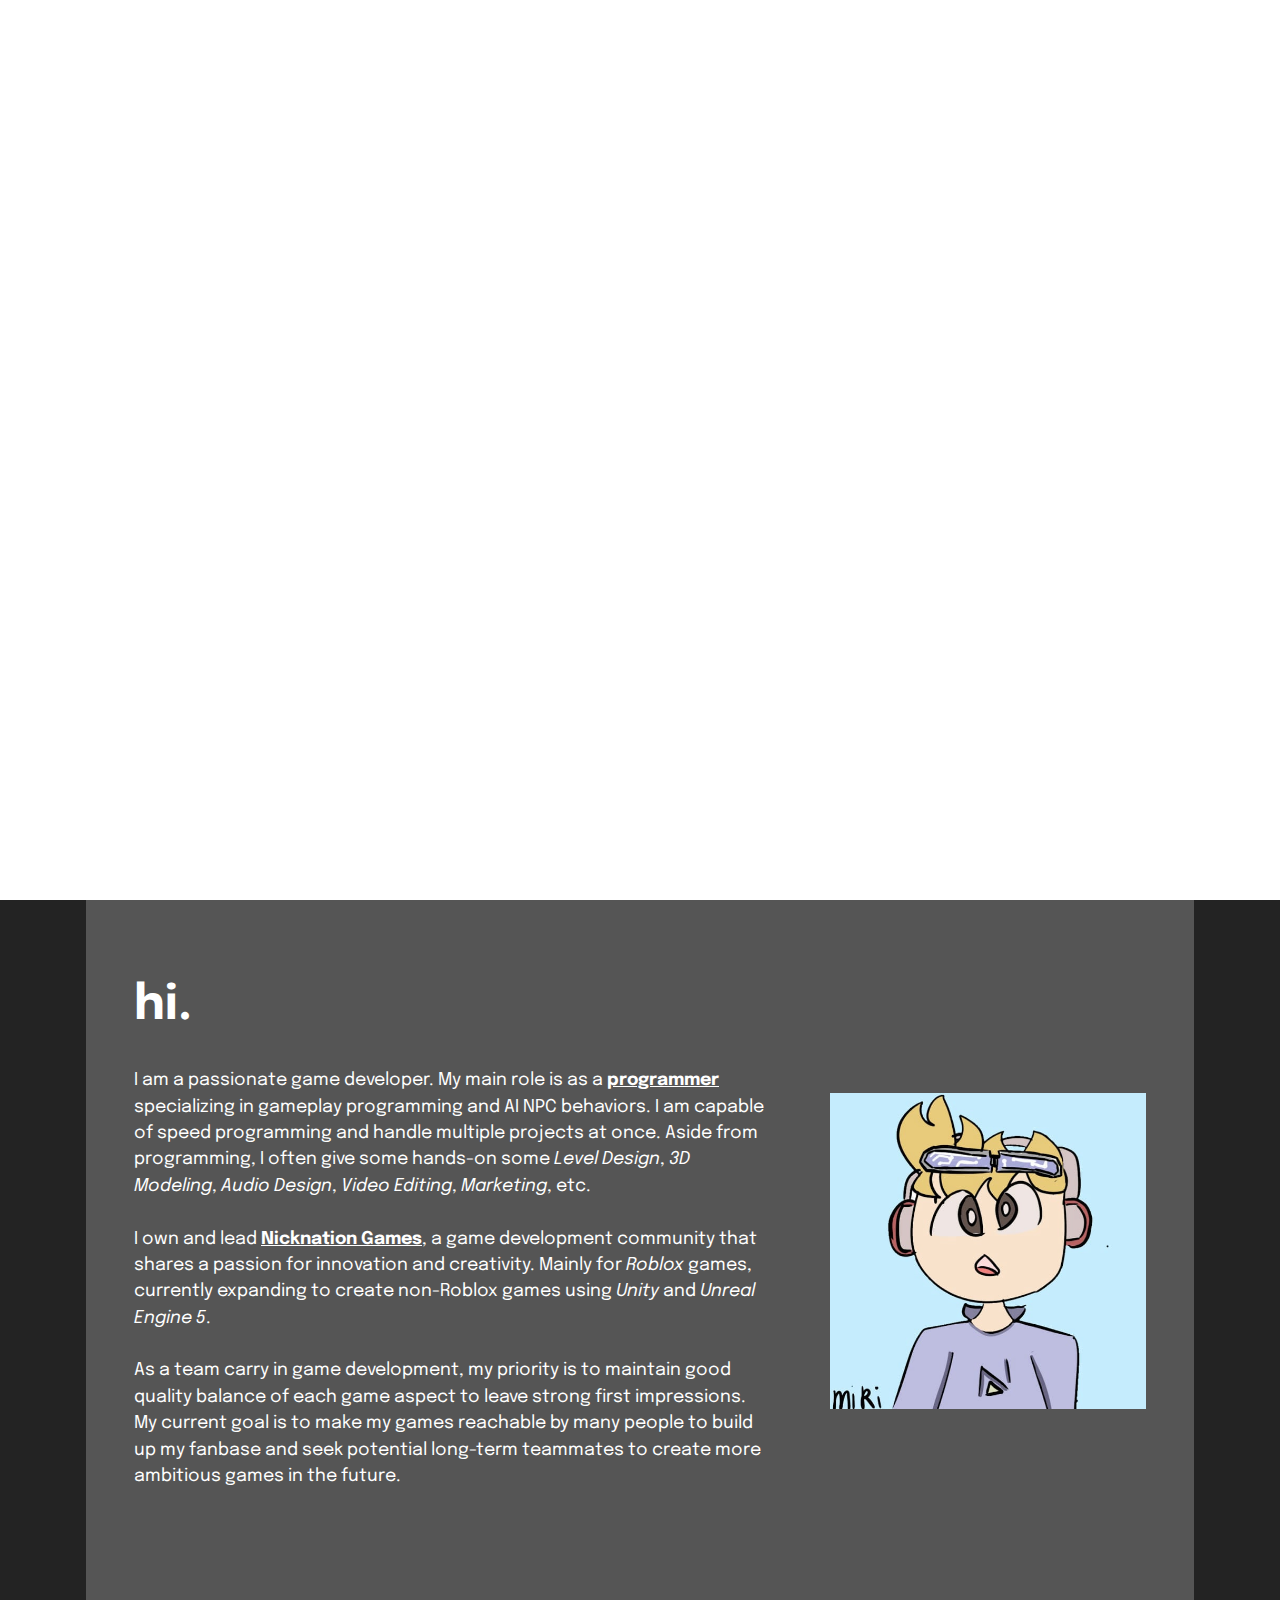
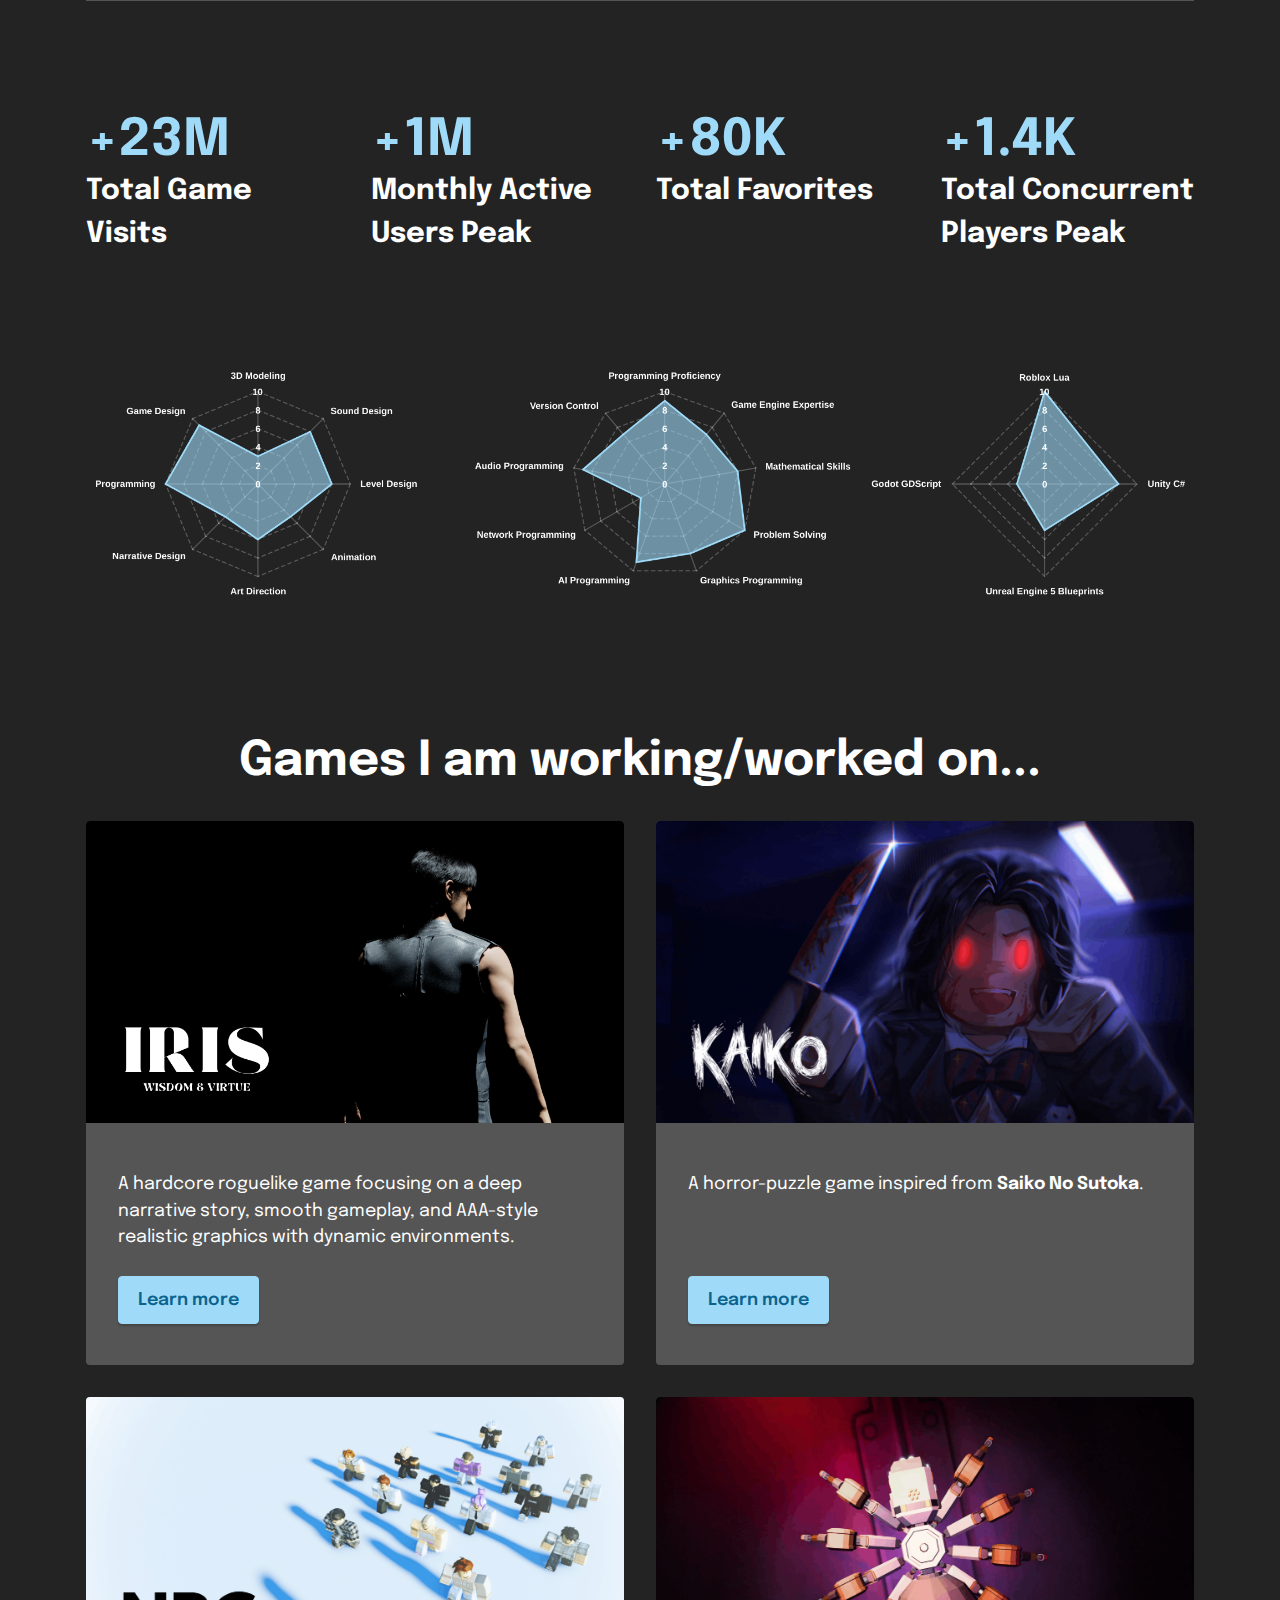
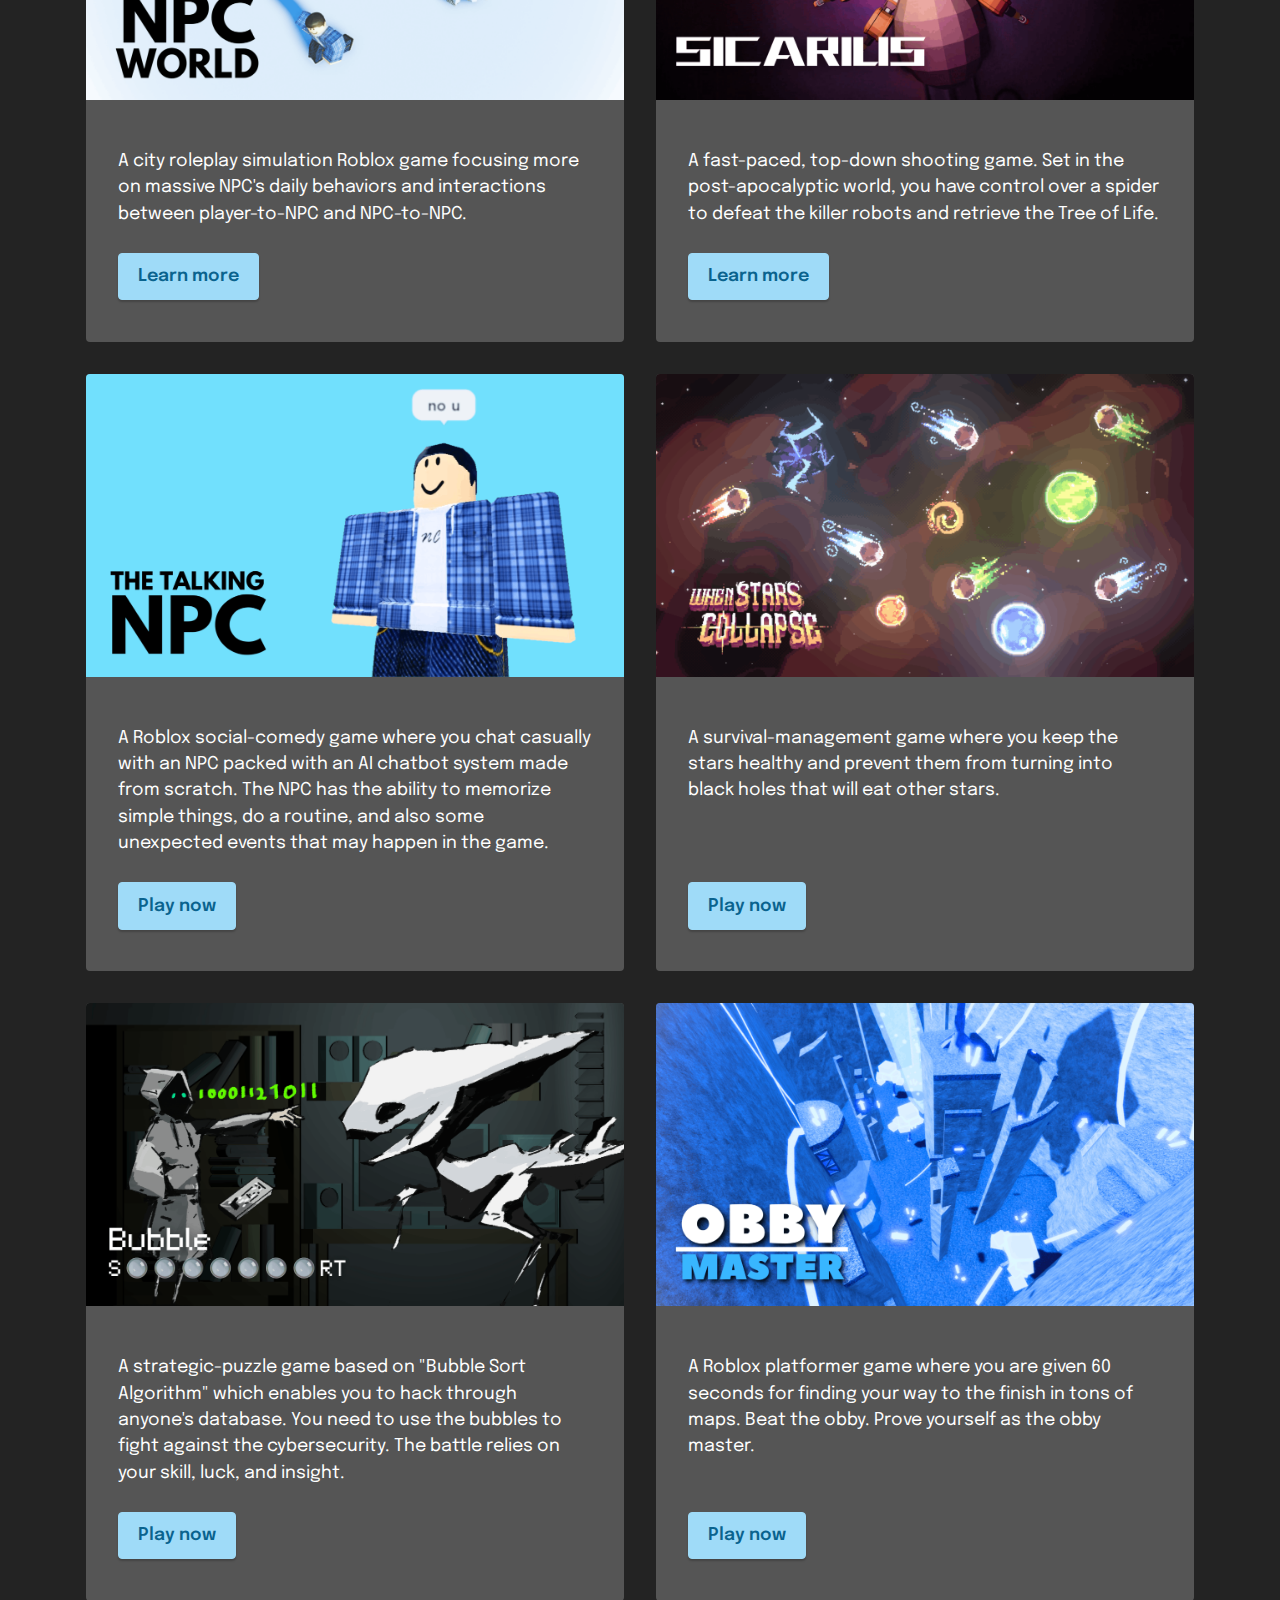
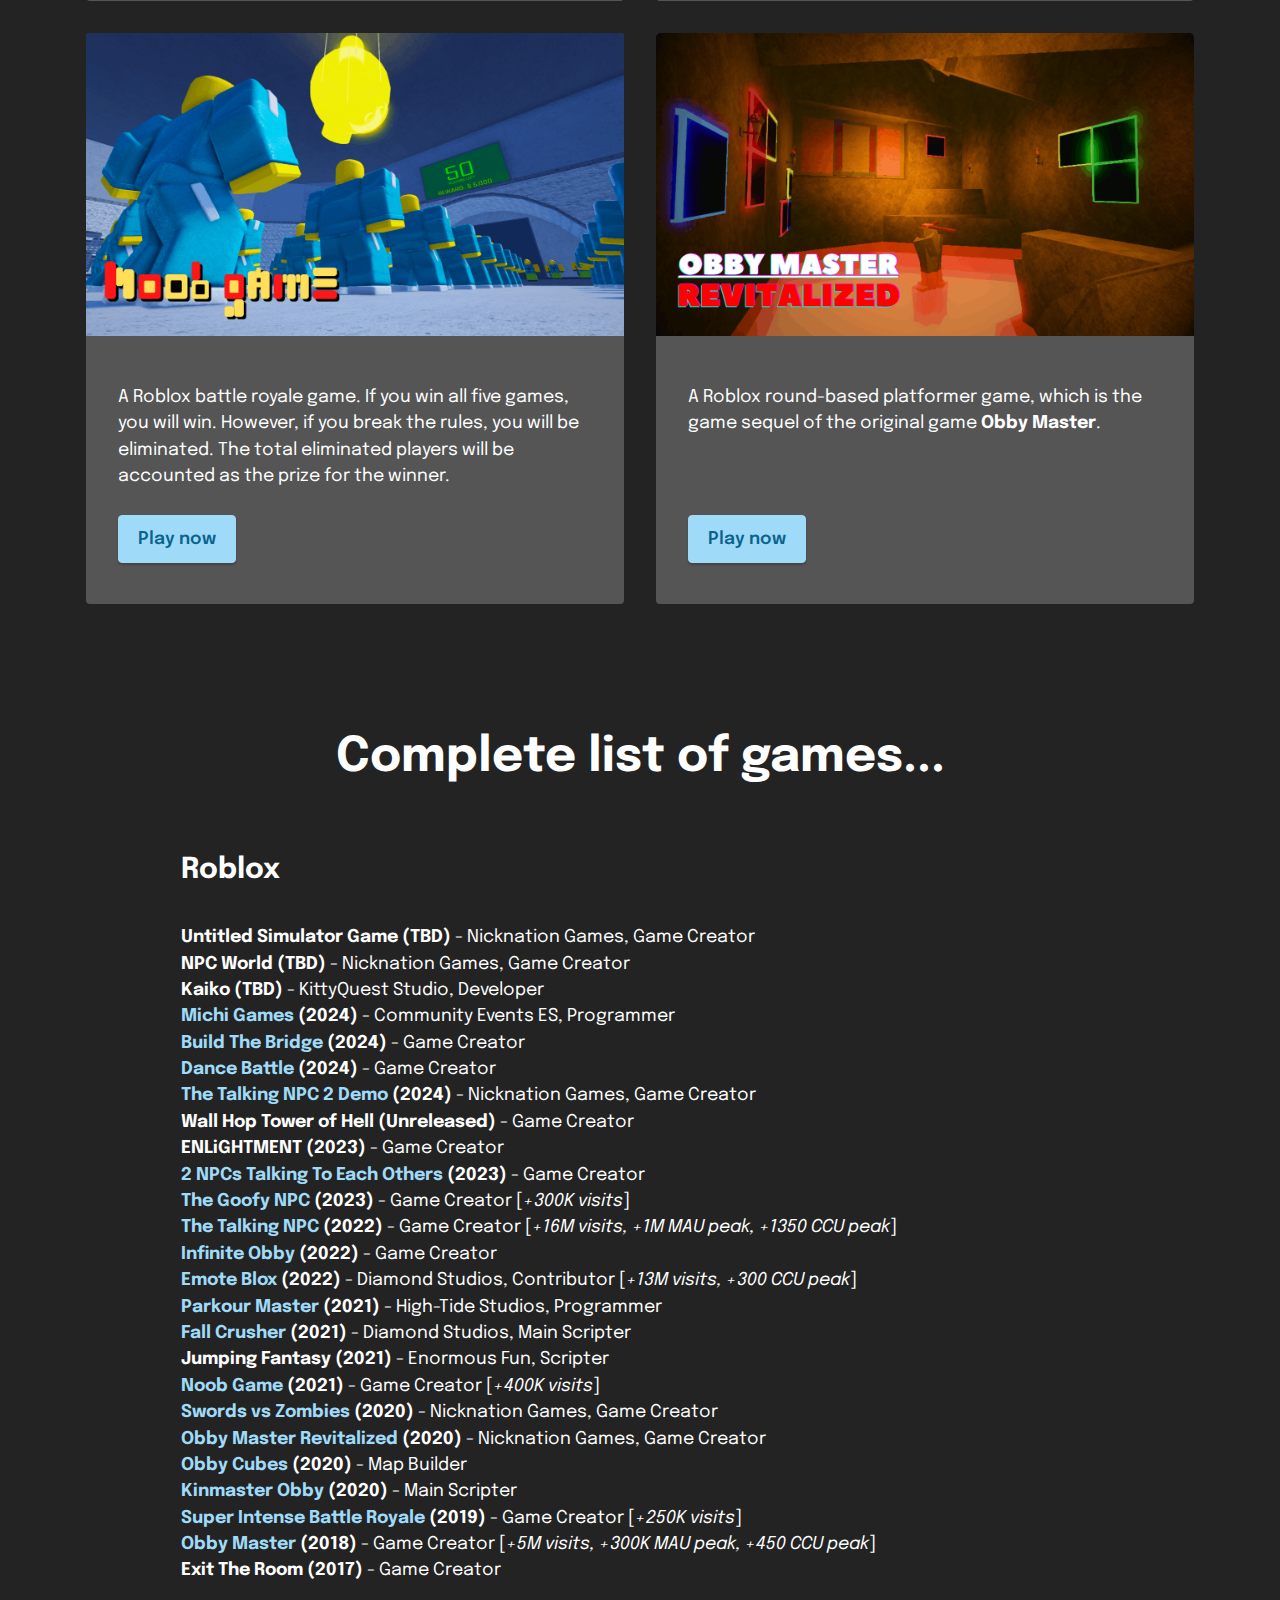
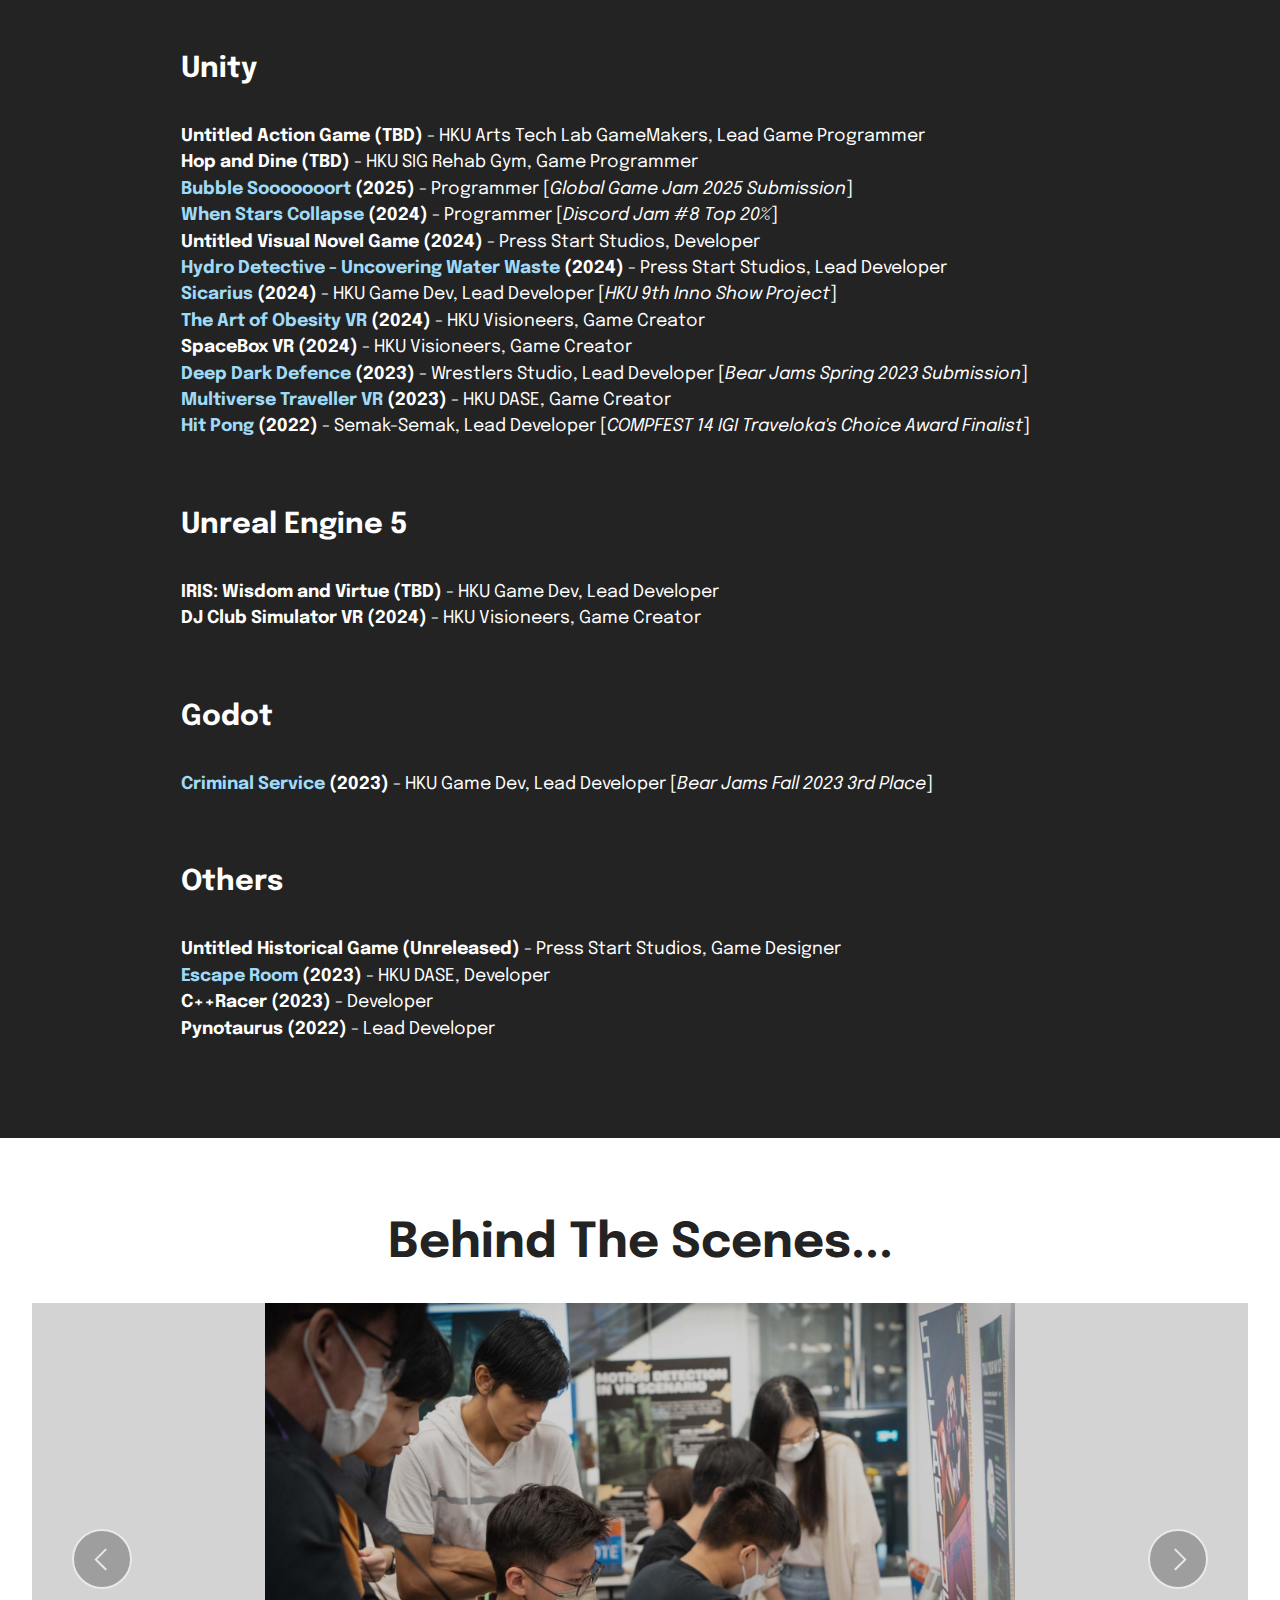
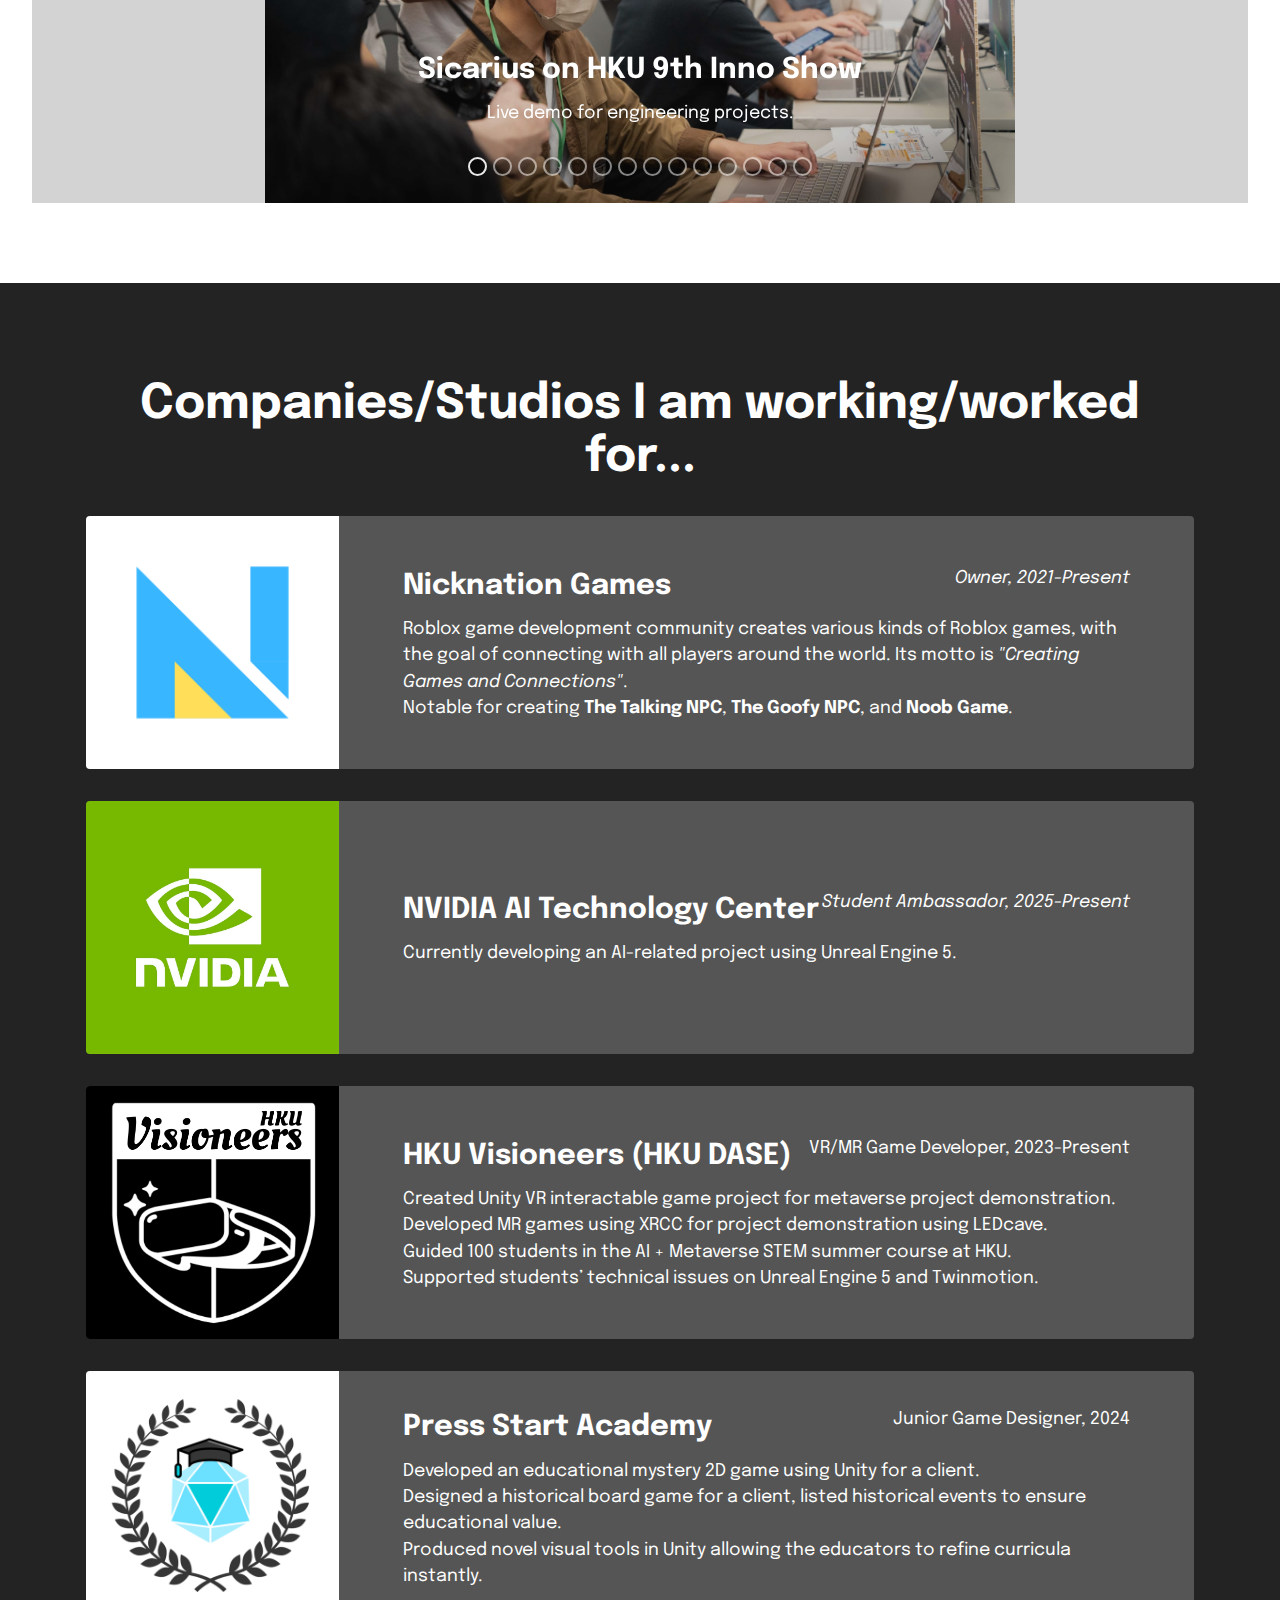
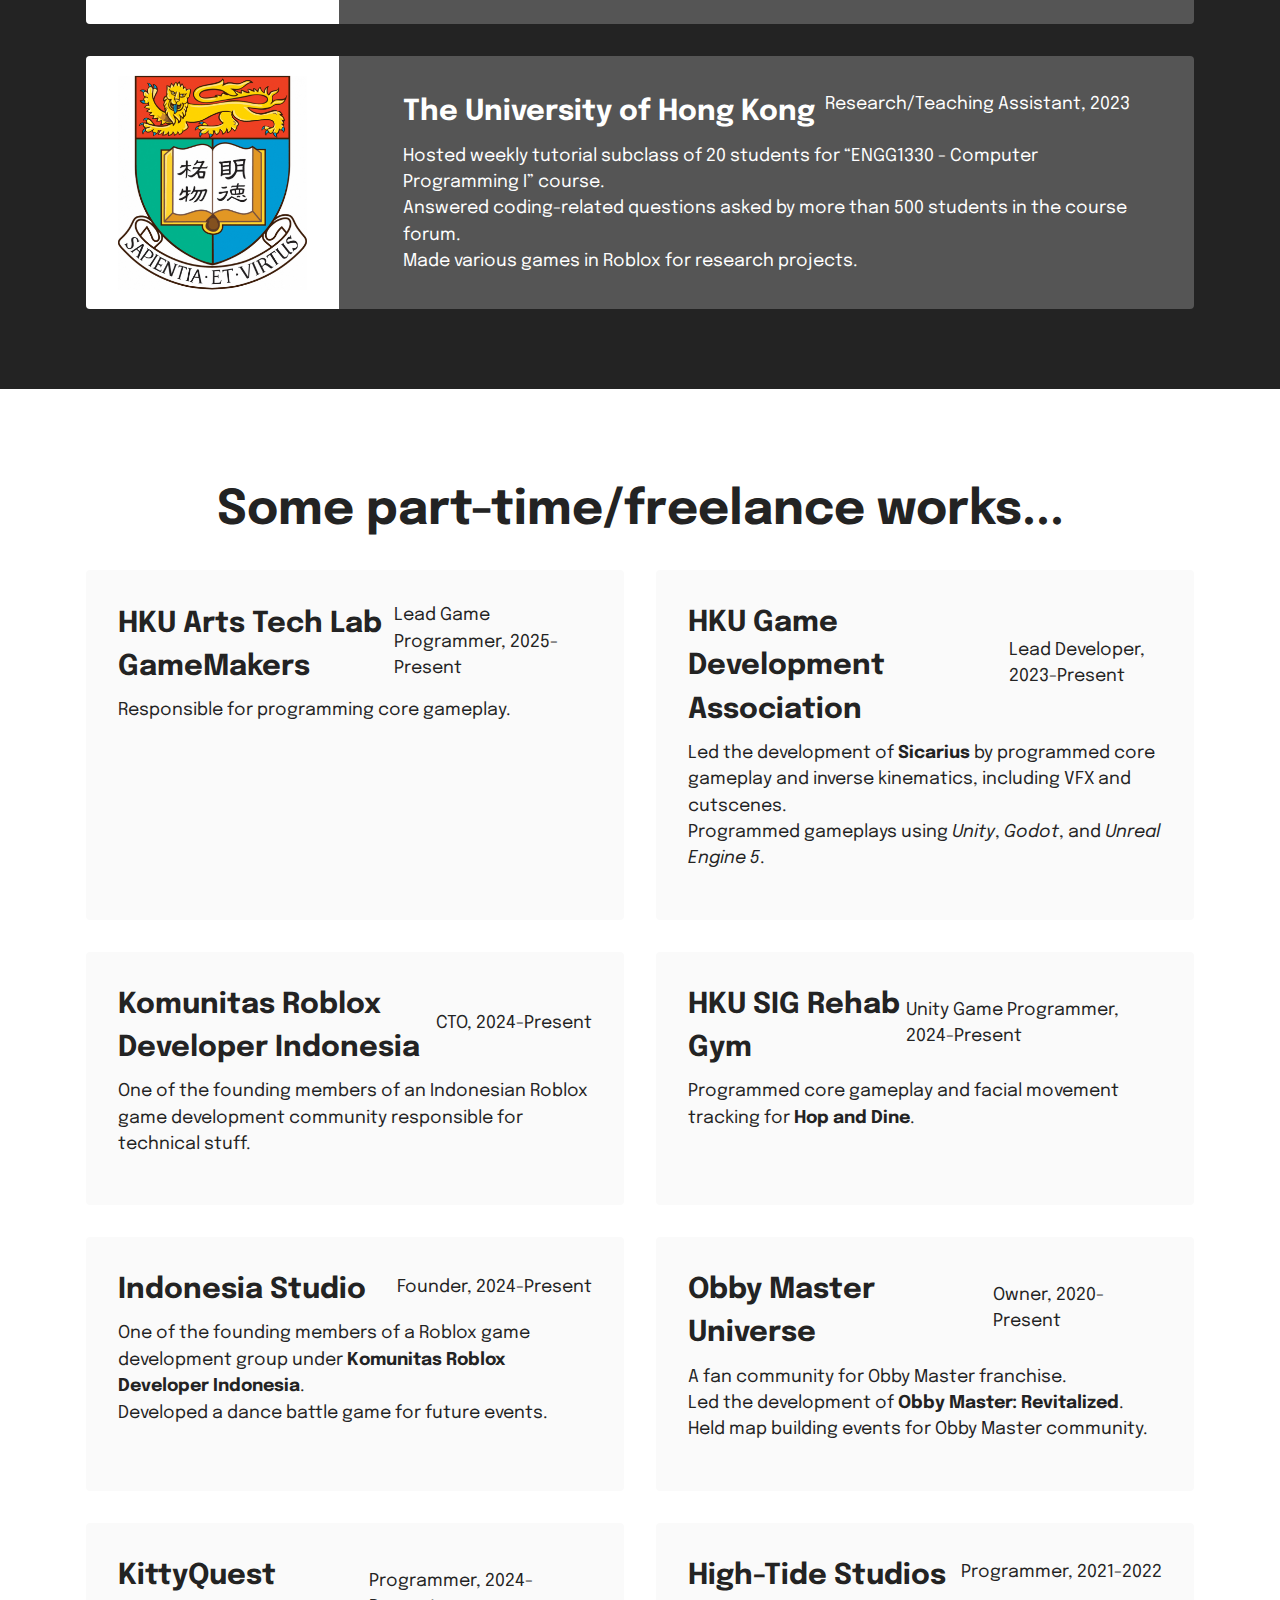
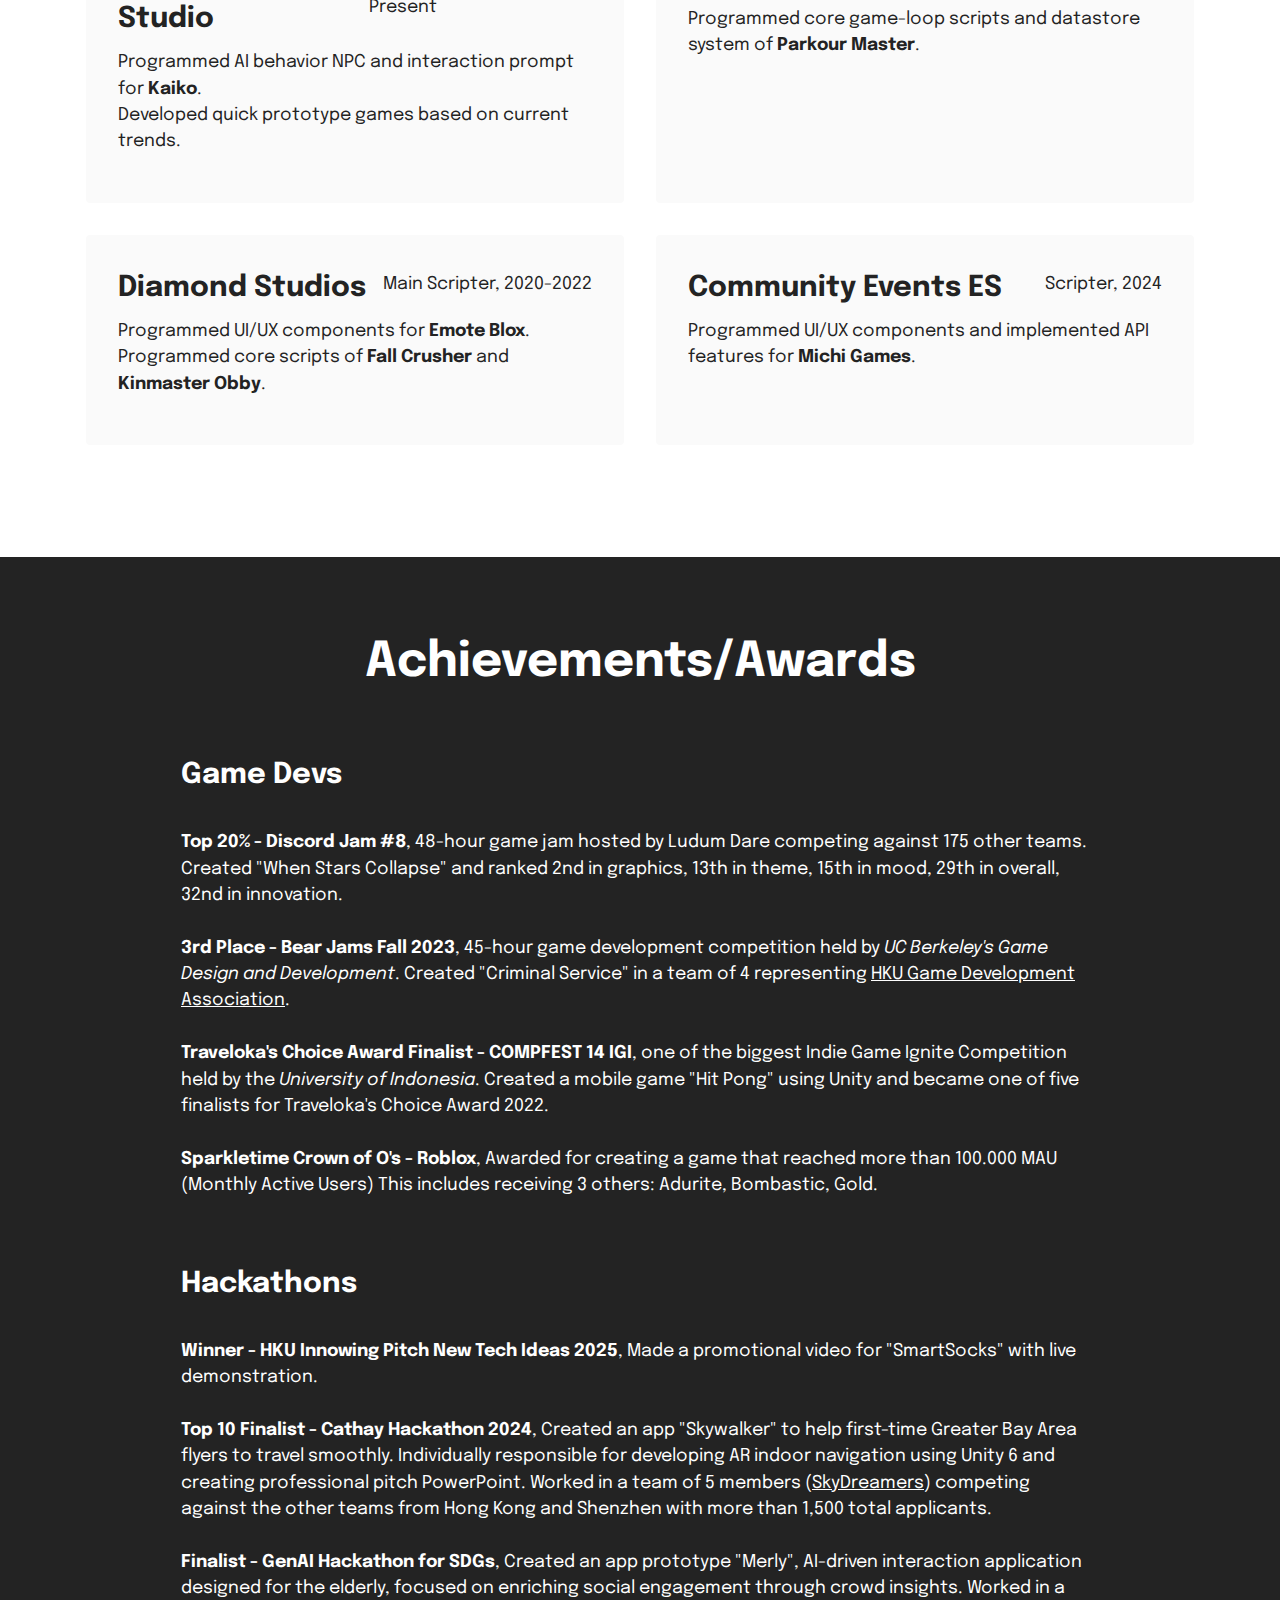
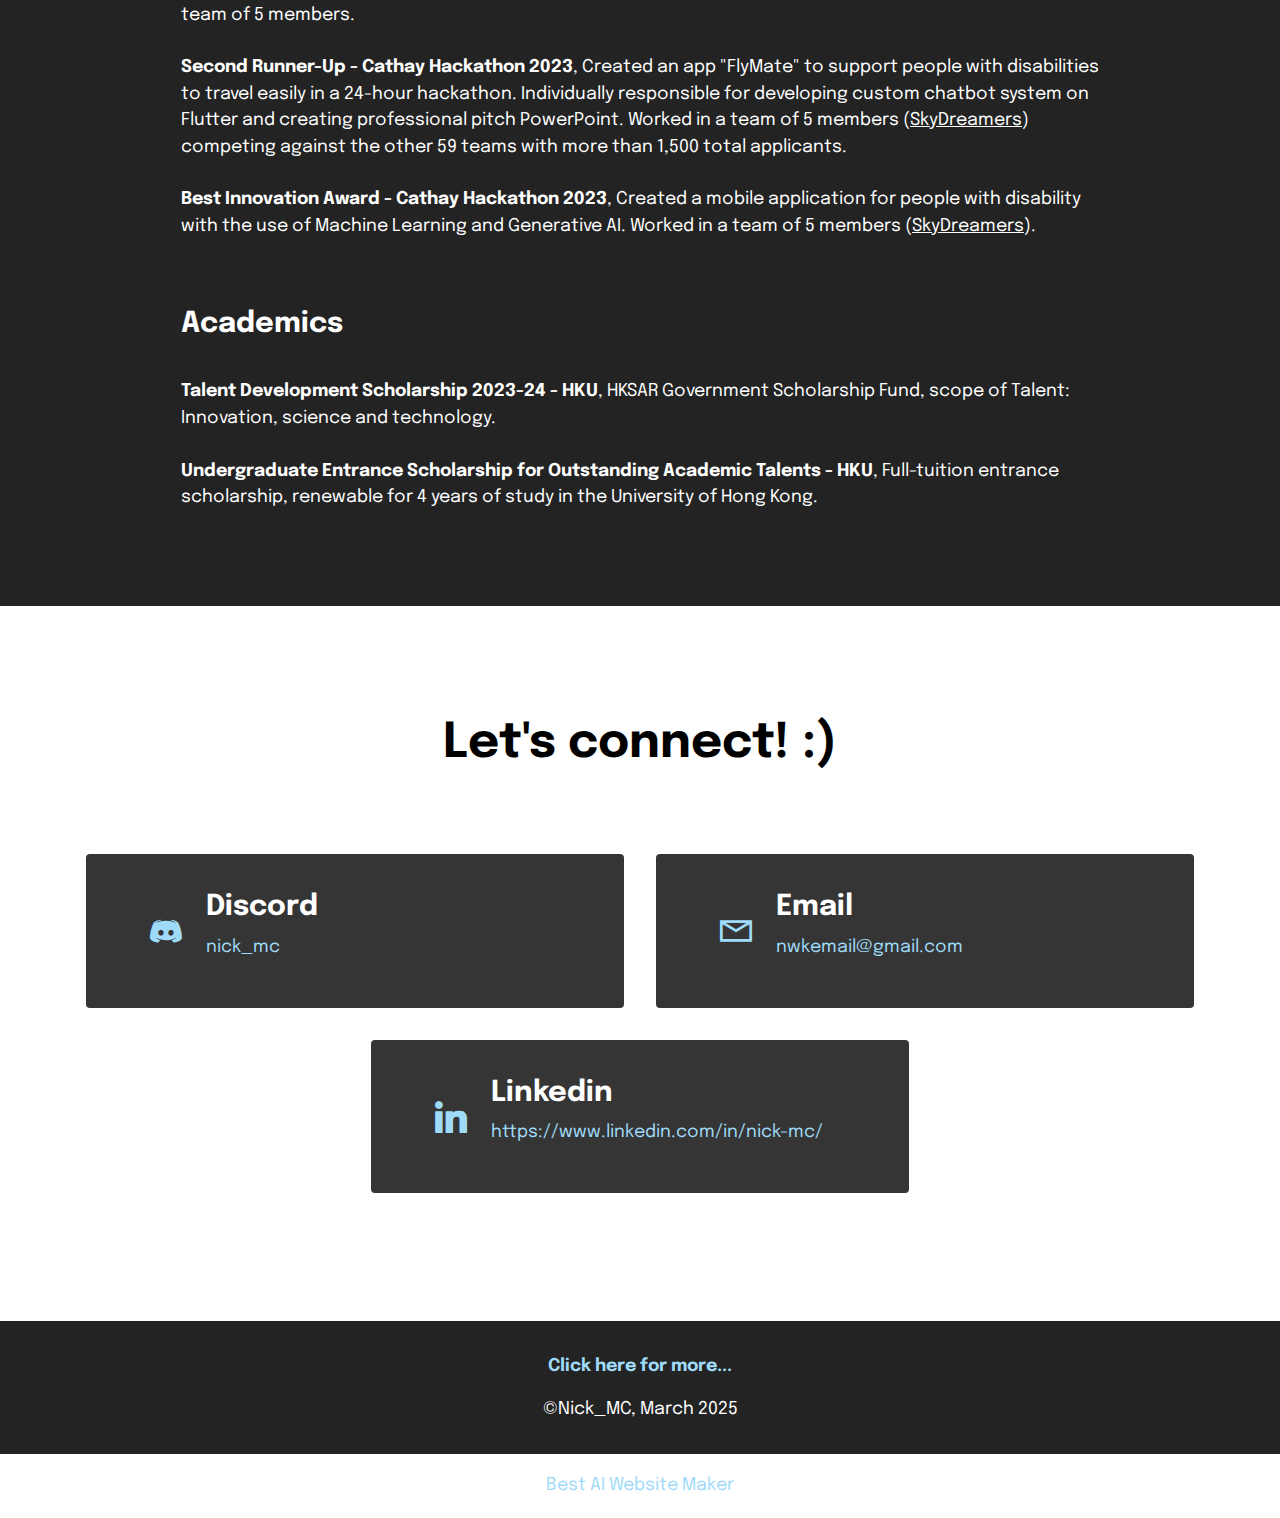
==== commit b762d8cf: "update website" ====
--- a/index.html
+++ b/index.html
@@ -24,7 +24,7 @@
   <link rel="stylesheet" href="assets/theme/css/style.css">
   <link rel="preload" href="https://fonts.googleapis.com/css?family=Epilogue:100,200,300,400,500,600,700,800,900,100i,200i,300i,400i,500i,600i,700i,800i,900i&display=swap" as="style" onload="this.onload=null;this.rel='stylesheet'">
   <noscript><link rel="stylesheet" href="https://fonts.googleapis.com/css?family=Epilogue:100,200,300,400,500,600,700,800,900,100i,200i,300i,400i,500i,600i,700i,800i,900i&display=swap"></noscript>
-  <link rel="preload" as="style" href="assets/mobirise/css/mbr-additional.css?v=BTqAEV"><link rel="stylesheet" href="assets/mobirise/css/mbr-additional.css?v=BTqAEV" type="text/css">
+  <link rel="preload" as="style" href="assets/mobirise/css/mbr-additional.css?v=auTSNj"><link rel="stylesheet" href="assets/mobirise/css/mbr-additional.css?v=auTSNj" type="text/css">
 
   
   
@@ -97,7 +97,7 @@
             <div class="card p-4 p-md-3 col-md-6 col-lg-3">
                 <div class="card-box">
                     <div class="title">
-                        <span class="num mbr-fonts-style display-1"><strong>+22M</strong></span>
+                        <span class="num mbr-fonts-style display-1"><strong>+23M</strong></span>
                     </div>
                     <h4 class="card-title mbr-fonts-style display-5">
                         <strong>Total Game Visits</strong></h4>
@@ -173,29 +173,41 @@
             <div class="item features-image сol-12 col-md-6 col-lg-6 active">
                 <div class="item-wrapper">
                     <div class="item-img">
-                        <img src="assets/images/2-1288x725.png" alt="NPC World" data-slide-to="1" data-bs-slide-to="1">
+                        <img src="assets/images/game-thumbnails-1.png" alt="IRIS: Wisdom and Virtue" title="" data-slide-to="10" data-bs-slide-to="10">
                     </div>
                     <div class="item-content">
                         
                         
-                        <p class="mbr-text mbr-fonts-style mt-3 display-7">An upcoming city roleplay simulation Roblox game focusing more on massive NPC's daily behaviors and interactions between player-to-NPC and NPC-to-NPC.</p>
-                    </div>
-                    <div class="mbr-section-btn item-footer mt-2"><a href="https://youtu.be/ZK3hWca7zhk" class="btn btn-primary item-btn display-7" target="_blank">Learn
-                            more</a></div>
+                        <p class="mbr-text mbr-fonts-style mt-3 display-7">A hardcore roguelike game focusing on a deep narrative story, smooth gameplay, and AAA-style realistic graphics with dynamic environments.<br></p>
+                    </div>
+                    <div class="mbr-section-btn item-footer mt-2"><a href="https://www.linkedin.com/feed/update/urn:li:activity:7309611039443009536/" class="btn btn-primary item-btn display-7" target="_blank">Learn more</a></div>
                 </div>
             </div><div class="item features-image сol-12 col-md-6 col-lg-6">
                 <div class="item-wrapper">
                     <div class="item-img">
-                        <img src="assets/images/1-1288x725.png" alt="Kaiko" data-slide-to="2" data-bs-slide-to="2">
+                        <img src="assets/images/1-1288x725.png" alt="Kaiko" data-slide-to="1" data-bs-slide-to="1">
                     </div>
                     <div class="item-content">
                         
                         
                         <p class="mbr-text mbr-fonts-style mt-3 display-7">
-                            An upcoming horror-puzzle game inspired from <strong>Saiko No Sutoka</strong>.
+                            A horror-puzzle game inspired from <strong>Saiko No Sutoka</strong>.
                         </p>
                     </div>
                     <div class="mbr-section-btn item-footer mt-2"><a href="https://discord.gg/W6Cf96feSK" class="btn btn-primary item-btn display-7" target="_blank">Learn
+                            more</a></div>
+                </div>
+            </div><div class="item features-image сol-12 col-md-6 col-lg-6">
+                <div class="item-wrapper">
+                    <div class="item-img">
+                        <img src="assets/images/2-1288x725.png" alt="NPC World" data-slide-to="2" data-bs-slide-to="2">
+                    </div>
+                    <div class="item-content">
+                        
+                        
+                        <p class="mbr-text mbr-fonts-style mt-3 display-7">A city roleplay simulation Roblox game focusing more on massive NPC's daily behaviors and interactions between player-to-NPC and NPC-to-NPC.</p>
+                    </div>
+                    <div class="mbr-section-btn item-footer mt-2"><a href="https://youtu.be/ZK3hWca7zhk" class="btn btn-primary item-btn display-7" target="_blank">Learn
                             more</a></div>
                 </div>
             </div>
@@ -216,7 +228,7 @@
             </div><div class="item features-image сol-12 col-md-6 col-lg-6">
                 <div class="item-wrapper">
                     <div class="item-img">
-                        <img src="assets/images/6-1288x725.png" alt="The Talking NPC" data-slide-to="3" data-bs-slide-to="3">
+                        <img src="assets/images/6-1288x725.png" alt="The Talking NPC" data-slide-to="4" data-bs-slide-to="4">
                     </div>
                     <div class="item-content">
                         
@@ -284,18 +296,6 @@
                         <p class="mbr-text mbr-fonts-style mt-3 display-7">A Roblox round-based platformer game, which is the game sequel of the original game&nbsp;<strong>Obby Master</strong>.<br></p>
                     </div>
                     <div class="mbr-section-btn item-footer mt-2"><a href="https://www.roblox.com/games/5277943852/Obby-Master-Revitalized" class="btn btn-primary item-btn display-7" target="_blank">Play now</a></div>
-                </div>
-            </div><div class="item features-image сol-12 col-md-6 col-lg-6">
-                <div class="item-wrapper">
-                    <div class="item-img">
-                        <img src="assets/images/10-1288x725.png" alt="Super Intense Battle Royale" title="" data-slide-to="9" data-bs-slide-to="9">
-                    </div>
-                    <div class="item-content">
-                        
-                        
-                        <p class="mbr-text mbr-fonts-style mt-3 display-7">A Roblox battle royale game where 12 players compete with each other until the last player remains in 60 seconds.&nbsp;<br></p>
-                    </div>
-                    <div class="mbr-section-btn item-footer mt-2"><a href="https://www.roblox.com/games/3557151314/Super-Intense-Battle-Royale" class="btn btn-primary item-btn display-7" target="_blank">Play now</a></div>
                 </div>
             </div>
         </div>
@@ -364,7 +364,7 @@
                 
                 <h4 class="mbr-section-subtitle mbr-fonts-style mb-4 display-5"><strong>
                     Unity</strong></h4>
-                <p class="mbr-text mbr-fonts-style display-7"><strong>Untitled Jaw Tracking Game (TBD)</strong> - HKU SIG Rehab Gym, Developer<br>
+                <p class="mbr-text mbr-fonts-style display-7"><strong>Untitled Action Game (TBD)</strong> - HKU Arts Tech Lab GameMakers, Lead Game Programmer<br><strong>Hop and Dine (TBD)</strong> - HKU SIG Rehab Gym, Game Programmer<br>
 <a href="https://globalgamejam.org/games/2025/bubble-sooooooort-5" class="text-primary" target="_blank" style=""><strong>Bubble Sooooooort</strong></a><strong> (2025)</strong> - Programmer [<em>Global Game Jam 2025 Submission</em>]<br><a href="https://megaletan.itch.io/when-stars-collapse" class="text-primary" target="_blank" style=""><strong>When Stars Collapse</strong></a><strong> (2024)</strong> - Programmer [<em>Discord Jam #8 Top 20%</em>]
 <br><strong>Untitled Visual Novel Game (2024)</strong> - Press Start Studios, Developer
 <br><a href="https://waterwise-hongkong.webflow.io/" class="text-primary" target="_blank"><strong>Hydro Detective - Uncovering Water Waste</strong></a><strong>&nbsp;(2024)</strong> - Press Start Studios, Lead Developer
@@ -372,7 +372,7 @@
 <br><a href="https://www.youtube.com/watch?v=tXO_0ZKNvY8" class="text-primary" target="_blank" style=""><strong>The Art of Obesity VR</strong></a><strong> (2024)</strong> - HKU Visioneers, Game Creator
 <br><strong>SpaceBox VR (2024)</strong> - HKU Visioneers, Game Creator
 <br><a href="https://dorjderem.itch.io/deep-dark-defence" class="text-primary" target="_blank" style=""><strong>Deep Dark Defence</strong></a><strong> (2023)</strong> - Wrestlers Studio, Lead Developer [<em>Bear Jams Spring 2023 Submission</em>]
-<br><a href="https://www.youtube.com/watch?v=5DJXBJyI2-Y" class="text-primary" target="_blank" style=""><strong>Multiverse Traveller VR</strong></a><strong> (2023)</strong> - HKU IMSE, Game Creator
+<br><a href="https://www.youtube.com/watch?v=5DJXBJyI2-Y" class="text-primary" target="_blank" style=""><strong>Multiverse Traveller VR</strong></a><strong> (2023)</strong> - HKU DASE, Game Creator
 <br><a href="https://nick-mc.itch.io/hit-pong" class="text-primary" target="_blank"><strong>Hit Pong</strong></a><strong> (2022)</strong> - Semak-Semak, Lead Developer [<em>COMPFEST 14 IGI Traveloka's Choice Award Finalist</em>]</p>
             </div>
         </div>
@@ -417,8 +417,8 @@
                 
                 <h4 class="mbr-section-subtitle mbr-fonts-style mb-4 display-5"><strong>
                     Others</strong></h4>
-                <p class="mbr-text mbr-fonts-style display-7"><strong>Untitled Historical Game (TBD)</strong> - Press Start Studios, Game Designer
-<br><a href="https://visioneers.hku.hk/project/escape-room" class="text-primary" target="_blank"><strong>Escape</strong> <strong>Room</strong></a><strong> (2023)</strong> - HKU IMSE, Developer
+                <p class="mbr-text mbr-fonts-style display-7"><strong>Untitled Historical Game (Unreleased)</strong> - Press Start Studios, Game Designer
+<br><a href="https://visioneers.hku.hk/project/escape-room" class="text-primary" target="_blank"><strong>Escape</strong> <strong>Room</strong></a><strong> (2023)</strong> - HKU DASE, Developer
 <br><strong>C++Racer (2023)</strong> - Developer
 <br><strong>Pynotaurus (2022)</strong> - Lead Developer</p>
             </div>
@@ -450,11 +450,11 @@
     <div class="container-fluid">
         <div class="row justify-content-center">
             <div class="col-12 col-md-10 col-lg-12">
-                <div class="carousel slide" id="uBbAcfT3Ca" data-interval="5000" data-bs-interval="5000">
+                <div class="carousel slide" id="uGNHKl4CpL" data-interval="5000" data-bs-interval="5000">
                     <ol class="carousel-indicators">
-                        <li data-slide-to="0" data-bs-slide-to="0" class="active" data-target="#uBbAcfT3Ca" data-bs-target="#uBbAcfT3Ca"></li>
-                        <li data-slide-to="1" data-bs-slide-to="1" data-target="#uBbAcfT3Ca" data-bs-target="#uBbAcfT3Ca"></li>
-                        <li data-slide-to="2" data-bs-slide-to="2" data-target="#uBbAcfT3Ca" data-bs-target="#uBbAcfT3Ca"></li><li data-slide-to="3" data-bs-slide-to="3" data-target="#uBbAcfT3Ca" data-bs-target="#uBbAcfT3Ca"></li><li data-slide-to="4" data-bs-slide-to="4" data-target="#uBbAcfT3Ca" data-bs-target="#uBbAcfT3Ca"></li><li data-slide-to="5" data-bs-slide-to="5" data-target="#uBbAcfT3Ca" data-bs-target="#uBbAcfT3Ca"></li><li data-slide-to="6" data-bs-slide-to="6" data-target="#uBbAcfT3Ca" data-bs-target="#uBbAcfT3Ca"></li><li data-slide-to="7" data-bs-slide-to="7" data-target="#uBbAcfT3Ca" data-bs-target="#uBbAcfT3Ca"></li><li data-slide-to="8" data-bs-slide-to="8" data-target="#uBbAcfT3Ca" data-bs-target="#uBbAcfT3Ca"></li><li data-slide-to="9" data-bs-slide-to="9" data-target="#uBbAcfT3Ca" data-bs-target="#uBbAcfT3Ca"></li><li data-slide-to="10" data-bs-slide-to="10" data-target="#uBbAcfT3Ca" data-bs-target="#uBbAcfT3Ca"></li><li data-slide-to="11" data-bs-slide-to="11" data-target="#uBbAcfT3Ca" data-bs-target="#uBbAcfT3Ca"></li><li data-slide-to="12" data-bs-slide-to="12" data-target="#uBbAcfT3Ca" data-bs-target="#uBbAcfT3Ca"></li><li data-slide-to="13" data-bs-slide-to="13" data-target="#uBbAcfT3Ca" data-bs-target="#uBbAcfT3Ca"></li>
+                        <li data-slide-to="0" data-bs-slide-to="0" class="active" data-target="#uGNHKl4CpL" data-bs-target="#uGNHKl4CpL"></li>
+                        <li data-slide-to="1" data-bs-slide-to="1" data-target="#uGNHKl4CpL" data-bs-target="#uGNHKl4CpL"></li>
+                        <li data-slide-to="2" data-bs-slide-to="2" data-target="#uGNHKl4CpL" data-bs-target="#uGNHKl4CpL"></li><li data-slide-to="3" data-bs-slide-to="3" data-target="#uGNHKl4CpL" data-bs-target="#uGNHKl4CpL"></li><li data-slide-to="4" data-bs-slide-to="4" data-target="#uGNHKl4CpL" data-bs-target="#uGNHKl4CpL"></li><li data-slide-to="5" data-bs-slide-to="5" data-target="#uGNHKl4CpL" data-bs-target="#uGNHKl4CpL"></li><li data-slide-to="6" data-bs-slide-to="6" data-target="#uGNHKl4CpL" data-bs-target="#uGNHKl4CpL"></li><li data-slide-to="7" data-bs-slide-to="7" data-target="#uGNHKl4CpL" data-bs-target="#uGNHKl4CpL"></li><li data-slide-to="8" data-bs-slide-to="8" data-target="#uGNHKl4CpL" data-bs-target="#uGNHKl4CpL"></li><li data-slide-to="9" data-bs-slide-to="9" data-target="#uGNHKl4CpL" data-bs-target="#uGNHKl4CpL"></li><li data-slide-to="10" data-bs-slide-to="10" data-target="#uGNHKl4CpL" data-bs-target="#uGNHKl4CpL"></li><li data-slide-to="11" data-bs-slide-to="11" data-target="#uGNHKl4CpL" data-bs-target="#uGNHKl4CpL"></li><li data-slide-to="12" data-bs-slide-to="12" data-target="#uGNHKl4CpL" data-bs-target="#uGNHKl4CpL"></li><li data-slide-to="13" data-bs-slide-to="13" data-target="#uGNHKl4CpL" data-bs-target="#uGNHKl4CpL"></li>
                     </ol>
                     <div class="carousel-inner">
                         <div class="carousel-item slider-image item active">
@@ -623,11 +623,11 @@
                             </div>
                         </div>
                     </div>
-                    <a class="carousel-control carousel-control-prev" role="button" data-slide="prev" data-bs-slide="prev" href="#uBbAcfT3Ca">
+                    <a class="carousel-control carousel-control-prev" role="button" data-slide="prev" data-bs-slide="prev" href="#uGNHKl4CpL">
                         <span class="mobi-mbri mobi-mbri-arrow-prev" aria-hidden="true"></span>
                         <span class="sr-only visually-hidden">Previous</span>
                     </a>
-                    <a class="carousel-control carousel-control-next" role="button" data-slide="next" data-bs-slide="next" href="#uBbAcfT3Ca">
+                    <a class="carousel-control carousel-control-next" role="button" data-slide="next" data-bs-slide="next" href="#uGNHKl4CpL">
                         <span class="mobi-mbri mobi-mbri-arrow-next" aria-hidden="true"></span>
                         <span class="sr-only visually-hidden">Next</span>
                     </a>
@@ -682,6 +682,35 @@
                 <div class="row align-items-center">
                     <div class="col-12 col-md-3">
                         <div class="image-wrapper">
+                            <img src="assets/images/channels4-profile.jpg" alt="NVIDIA" title="">
+                        </div>
+                    </div>
+                    <div class="col-12 col-md">
+                        <div class="card-box">
+                            <div class="row">
+                                <div class="col-12">
+                                    <div class="top-line">
+                                        <h4 class="card-title mbr-fonts-style display-5"><strong>NVIDIA AI Technology Center</strong></h4>
+                                        <p class="cost mbr-fonts-style display-7"><em>
+                                            Student Ambassador, 2025-Present</em></p>
+                                    </div>
+                                </div>
+                                <div class="col-12">
+                                    <div class="bottom-line">
+                                        <p class="mbr-text mbr-fonts-style m-0 display-7">Currently developing an AI-related project using Unreal Engine 5.<br></p>
+                                    </div>
+                                </div>
+                            </div>
+                        </div>
+                    </div>
+                </div>
+            </div>
+        </div>
+        <div class="card">
+            <div class="card-wrapper">
+                <div class="row align-items-center">
+                    <div class="col-12 col-md-3">
+                        <div class="image-wrapper">
                             <img src="assets/images/logo-1-500x500.png" alt="HKU Visioneers (HKU DASE)" title="">
                         </div>
                     </div>
@@ -691,14 +720,15 @@
                                 <div class="col-12">
                                     <div class="top-line">
                                         <h4 class="card-title mbr-fonts-style display-5"><strong>HKU Visioneers (HKU DASE)</strong></h4>
-                                        <p class="cost mbr-fonts-style display-7"><em>
-                                            VR/MR Game Developer, 2023-Present</em></p>
+                                        <p class="cost mbr-fonts-style display-7">VR/MR Game Developer, 2023-Present<br></p>
                                     </div>
                                 </div>
                                 <div class="col-12">
                                     <div class="bottom-line">
-                                        <p class="mbr-text mbr-fonts-style m-0 display-7">Created Unity VR interactable game project for metaverse project demonstration.<br>Developed MR games using XRCC for project demonstration using LEDcave.<br>Guided 100 students in the AI + Metaverse STEM summer course at HKU.
-<br>Supported students’ technical issues on Unreal Engine 5 and Twinmotion.&nbsp;<br></p>
+                                        <p class="mbr-text mbr-fonts-style m-0 display-7">Created Unity VR interactable game project for metaverse project demonstration.
+<br>Developed MR games using XRCC for project demonstration using LEDcave.
+<br>Guided 100 students in the AI + Metaverse STEM summer course at HKU.
+<br>Supported students’ technical issues on Unreal Engine 5 and Twinmotion.&nbsp;</p>
                                     </div>
                                 </div>
                             </div>
@@ -721,14 +751,14 @@
                                 <div class="col-12">
                                     <div class="top-line">
                                         <h4 class="card-title mbr-fonts-style display-5"><strong>Press Start Academy</strong></h4>
-                                        <p class="cost mbr-fonts-style display-7"><em>Junior Game Designer, 2024</em></p>
+                                        <p class="cost mbr-fonts-style display-7">Junior Game Designer, 2024<br></p>
                                     </div>
                                 </div>
                                 <div class="col-12">
                                     <div class="bottom-line">
                                         <p class="mbr-text mbr-fonts-style m-0 display-7">Developed an educational mystery 2D game using Unity for a client.
 <br>Designed a historical board game for a client, listed historical events to ensure educational value.
-<br>Produced novel visual tools in Unity allowing the educators to refine curricula instantly.</p>
+<br>Produced novel visual tools in Unity allowing the educators to refine curricula instantly.<br></p>
                                     </div>
                                 </div>
                             </div>
@@ -751,13 +781,15 @@
                                 <div class="col-12">
                                     <div class="top-line">
                                         <h4 class="card-title mbr-fonts-style display-5"><strong>The University of Hong Kong</strong></h4>
-                                        <p class="cost mbr-fonts-style display-7"><em>Research/Teaching Assistant, 2023</em><br></p>
+                                        <p class="cost mbr-fonts-style display-7">
+                                            Research/Teaching Assistant, 2023</p>
                                     </div>
                                 </div>
                                 <div class="col-12">
                                     <div class="bottom-line">
                                         <p class="mbr-text mbr-fonts-style m-0 display-7">Hosted weekly tutorial subclass of 20 students for “ENGG1330 - Computer Programming I” course.
-<br>Answered coding-related questions asked by more than 500 students in the course forum.<br>Made various games in Roblox for research projects.&nbsp;<br></p>
+<br>Answered coding-related questions asked by more than 500 students in the course forum.
+<br>Made various games in Roblox for research projects.&nbsp;</p>
                                     </div>
                                 </div>
                             </div>
@@ -766,7 +798,6 @@
                 </div>
             </div>
         </div>
-        
         
     </div>
 </section>
@@ -786,12 +817,11 @@
             <div class="card col-12 col-md-6">
                 <div class="card-wrapper">
                     <div class="top-line">
-                        <h6 class="card-title mbr-fonts-style display-5">
-                            <strong>Komunitas Roblox</strong><br><strong>Developer Indonesia</strong></h6>
-                        <p class="mbr-text cost mbr-fonts-style display-7">CTO, 2024-Present<br></p>
+                        <h6 class="card-title mbr-fonts-style display-5"><strong>HKU Arts Tech Lab GameMakers</strong></h6>
+                        <p class="mbr-text cost mbr-fonts-style display-7">Lead Game Programmer, 2025-Present<br></p>
                     </div>
                     <div class="bottom-line">
-                        <p class="mbr-text mbr-fonts-style display-7">One of the founding members of an Indonesian Roblox game development community responsible for technical stuff.</p>
+                        <p class="mbr-text mbr-fonts-style display-7">Responsible for programming core gameplay.</p>
                     </div>
                 </div>
             </div>
@@ -809,38 +839,60 @@
             <div class="card col-12 col-md-6">
                 <div class="card-wrapper">
                     <div class="top-line">
-                        <h6 class="card-title mbr-fonts-style display-5">
-                            <strong>Indonesia Studio</strong></h6>
+                        <h6 class="card-title mbr-fonts-style display-5"><strong>Komunitas Roblox
+</strong><div><strong>Developer Indonesia</strong></div></h6>
+                        <p class="mbr-text cost mbr-fonts-style display-7">CTO, 2024-Present</p>
+                    </div>
+                    <div class="bottom-line">
+                        <p class="mbr-text mbr-fonts-style display-7">One of the founding members of an Indonesian Roblox game development community responsible for technical stuff.</p>
+                    </div>
+                </div>
+            </div>
+            <div class="card col-12 col-md-6">
+                <div class="card-wrapper">
+                    <div class="top-line">
+                        <h6 class="card-title mbr-fonts-style display-5"><strong>HKU SIG Rehab Gym</strong></h6>
+                        <p class="mbr-text cost mbr-fonts-style display-7">Unity Game Programmer, 2024-Present</p>
+                    </div>
+                    <div class="bottom-line">
+                        <p class="mbr-text mbr-fonts-style display-7">Programmed core gameplay and facial movement tracking for <strong>Hop and Dine</strong>.</p>
+                    </div>
+                </div>
+            </div>
+            <div class="card col-12 col-md-6">
+                <div class="card-wrapper">
+                    <div class="top-line">
+                        <h6 class="card-title mbr-fonts-style display-5"><strong>Indonesia Studio</strong></h6>
                         <p class="mbr-text cost mbr-fonts-style display-7">Founder, 2024-Present</p>
                     </div>
                     <div class="bottom-line">
-                        <p class="mbr-text mbr-fonts-style display-7">
-                            One of the founding members of a Roblox game development group under <strong>Komunitas Roblox Developer Indonesia</strong>.<br>Developed a dance battle game for future events.</p>
+                        <p class="mbr-text mbr-fonts-style display-7">One of the founding members of a Roblox game development group under <strong>Komunitas Roblox Developer Indonesia</strong>.
+<br>Developed a dance battle game for future events.</p>
                     </div>
                 </div>
             </div>
             <div class="card col-12 col-md-6">
                 <div class="card-wrapper">
                     <div class="top-line">
-                        <h6 class="card-title mbr-fonts-style display-5">
-                            <strong>Obby Master Universe</strong></h6>
+                        <h6 class="card-title mbr-fonts-style display-5"><strong>Obby Master Universe</strong></h6>
                         <p class="mbr-text cost mbr-fonts-style display-7">Owner, 2020-Present</p>
                     </div>
                     <div class="bottom-line">
-                        <p class="mbr-text mbr-fonts-style display-7">A fan community for Obby Master franchise.<br>Led the development of <strong>Obby Master: Revitalized</strong>.<br>Held map building events for Obby Master community.</p>
+                        <p class="mbr-text mbr-fonts-style display-7">A fan community for Obby Master franchise.
+<br>Led the development of <strong>Obby Master: Revitalized</strong>.
+<br>Held map building events for Obby Master community.</p>
                     </div>
                 </div>
             </div>
             <div class="card col-12 col-md-6">
                 <div class="card-wrapper">
                     <div class="top-line">
-                        <h6 class="card-title mbr-fonts-style display-5">
-                            <strong>KittyQuest Studio</strong></h6>
+                        <h6 class="card-title mbr-fonts-style display-5"><strong>KittyQuest Studio</strong></h6>
                         <p class="mbr-text cost mbr-fonts-style display-7">Programmer, 2024-Present</p>
                     </div>
                     <div class="bottom-line">
-                        <p class="mbr-text mbr-fonts-style display-7">
-                            Programmed AI behavior NPC and interaction prompt for <strong>Kaiko</strong>.<br>Developed quick prototype games based on current trends.</p>
+                        <p class="mbr-text mbr-fonts-style display-7">Programmed AI behavior NPC and interaction prompt for <strong>Kaiko</strong>.
+<br>Developed quick prototype games based on current trends.</p>
                     </div>
                 </div>
             </div>
@@ -851,38 +903,35 @@
                         <p class="mbr-text cost mbr-fonts-style display-7">Programmer, 2021-2022</p>
                     </div>
                     <div class="bottom-line">
-                        <p class="mbr-text mbr-fonts-style display-7">Programmed core game-loop scripts and datastore system of&nbsp;<strong>Parkour Master</strong>.</p>
+                        <p class="mbr-text mbr-fonts-style display-7">Programmed core game-loop scripts and datastore system of <strong>Parkour Master</strong>.</p>
                     </div>
                 </div>
             </div>
             <div class="card col-12 col-md-6">
                 <div class="card-wrapper">
                     <div class="top-line">
-                        <h6 class="card-title mbr-fonts-style display-5">
-                            <strong>Diamond Studios</strong></h6>
+                        <h6 class="card-title mbr-fonts-style display-5"><strong>Diamond Studios</strong></h6>
                         <p class="mbr-text cost mbr-fonts-style display-7">Main Scripter, 2020-2022</p>
+                    </div>
+                    <div class="bottom-line">
+                        <p class="mbr-text mbr-fonts-style display-7">Programmed UI/UX components for <strong>Emote Blox</strong>.
+<br>Programmed core scripts of <strong>Fall Crusher</strong> and <strong>Kinmaster Obby</strong>.</p>
+                    </div>
+                </div>
+            </div>
+            <div class="card col-12 col-md-6">
+                <div class="card-wrapper">
+                    <div class="top-line">
+                        <h6 class="card-title mbr-fonts-style display-5"><strong>Community Events ES</strong></h6>
+                        <p class="mbr-text cost mbr-fonts-style display-7">Scripter, 2024</p>
                     </div>
                     <div class="bottom-line">
                         <p class="mbr-text mbr-fonts-style display-7">
-                            Programmed UI/UX components for <strong>Emote Blox</strong>.<br>Programmed core scripts of <strong>Fall Crusher</strong>&nbsp;and <strong>Kinmaster Obby</strong>.</p>
-                    </div>
-                </div>
-            </div>
-            <div class="card col-12 col-md-6">
-                <div class="card-wrapper">
-                    <div class="top-line">
-                        <h6 class="card-title mbr-fonts-style display-5">
-                            <strong>Community Events ES</strong></h6>
-                        <p class="mbr-text cost mbr-fonts-style display-7">Scripter, 2024</p>
-                    </div>
-                    <div class="bottom-line">
-                        <p class="mbr-text mbr-fonts-style display-7">
-                            Programmed UI/UX components and implemented API features for <strong>Michi Games</strong>.</p>
-                    </div>
-                </div>
-            </div>
-            
-            
+                            Programmed UI/UX components and implemented API features for <strong>Michi Games</strong>.
+                        </p>
+                    </div>
+                </div>
+            </div>
             
             
         </div>
@@ -935,7 +984,7 @@
                 
                 <h4 class="mbr-section-subtitle mbr-fonts-style mb-4 display-5"><strong>
                     Hackathons</strong></h4>
-                <p class="mbr-text mbr-fonts-style display-7"><strong>Top 10 Finalist - Cathay Hackathon 2024</strong>, Created an app "Skywalker" to help first-time Greater Bay Area flyers to travel smoothly. Individually responsible for developing AR indoor navigation using Unity 6 and creating professional pitch PowerPoint. Worked in a team of 5 members (<u>SkyDreamers</u>) competing against the other teams from Hong Kong and Shenzhen with more than 1,500 total applicants.
+                <p class="mbr-text mbr-fonts-style display-7"><strong>Winner - HKU Innowing Pitch New Tech Ideas 2025</strong>,&nbsp;Made a promotional video for "SmartSocks" with live demonstration.<br><br><strong>Top 10 Finalist - Cathay Hackathon 2024</strong>, Created an app "Skywalker" to help first-time Greater Bay Area flyers to travel smoothly. Individually responsible for developing AR indoor navigation using Unity 6 and creating professional pitch PowerPoint. Worked in a team of 5 members (<u>SkyDreamers</u>) competing against the other teams from Hong Kong and Shenzhen with more than 1,500 total applicants.
 <br>
 <br><strong>Finalist - GenAI Hackathon for SDGs</strong>, Created an app prototype "Merly", AI-driven interaction application designed for the elderly, focused on enriching social engagement through crowd insights. Worked in a team of 5 members.
 <br>
@@ -1038,11 +1087,11 @@
             
             <div class="row row-copirayt">
                 <p class="mbr-text mb-0 mbr-fonts-style mbr-white align-center display-7">
-                    ©Nick_MC 2025</p>
-            </div>
-        </div>
-    </div>
-</section><script src="assets/bootstrap/js/bootstrap.bundle.min.js"></script>  <script src="assets/parallax/jarallax.js"></script>  <script src="assets/smoothscroll/smooth-scroll.js"></script>  <script src="assets/ytplayer/index.js"></script>  <script src="assets/vimeoplayer/player.js"></script>  <script src="assets/theme/js/script.js"></script>  
+                    ©Nick_MC, March 2025</p>
+            </div>
+        </div>
+    </div>
+</section><section class="display-7" style="padding: 0;align-items: center;justify-content: center;flex-wrap: wrap;    align-content: center;display: flex;position: relative;height: 4rem;"><a href="https://mobiri.se/" style="flex: 1 1;height: 4rem;position: absolute;width: 100%;z-index: 1;"><img alt="" style="height: 4rem;" src="[data-uri]"></a><p style="margin: 0;text-align: center;" class="display-7">&#8204;</p><a style="z-index:1" href="https://mobirise.com/builder/ai-website-maker.html">Best AI Website Maker</a></section><script src="assets/bootstrap/js/bootstrap.bundle.min.js"></script>  <script src="assets/parallax/jarallax.js"></script>  <script src="assets/smoothscroll/smooth-scroll.js"></script>  <script src="assets/ytplayer/index.js"></script>  <script src="assets/vimeoplayer/player.js"></script>  <script src="assets/theme/js/script.js"></script>  
   
   
 </body>
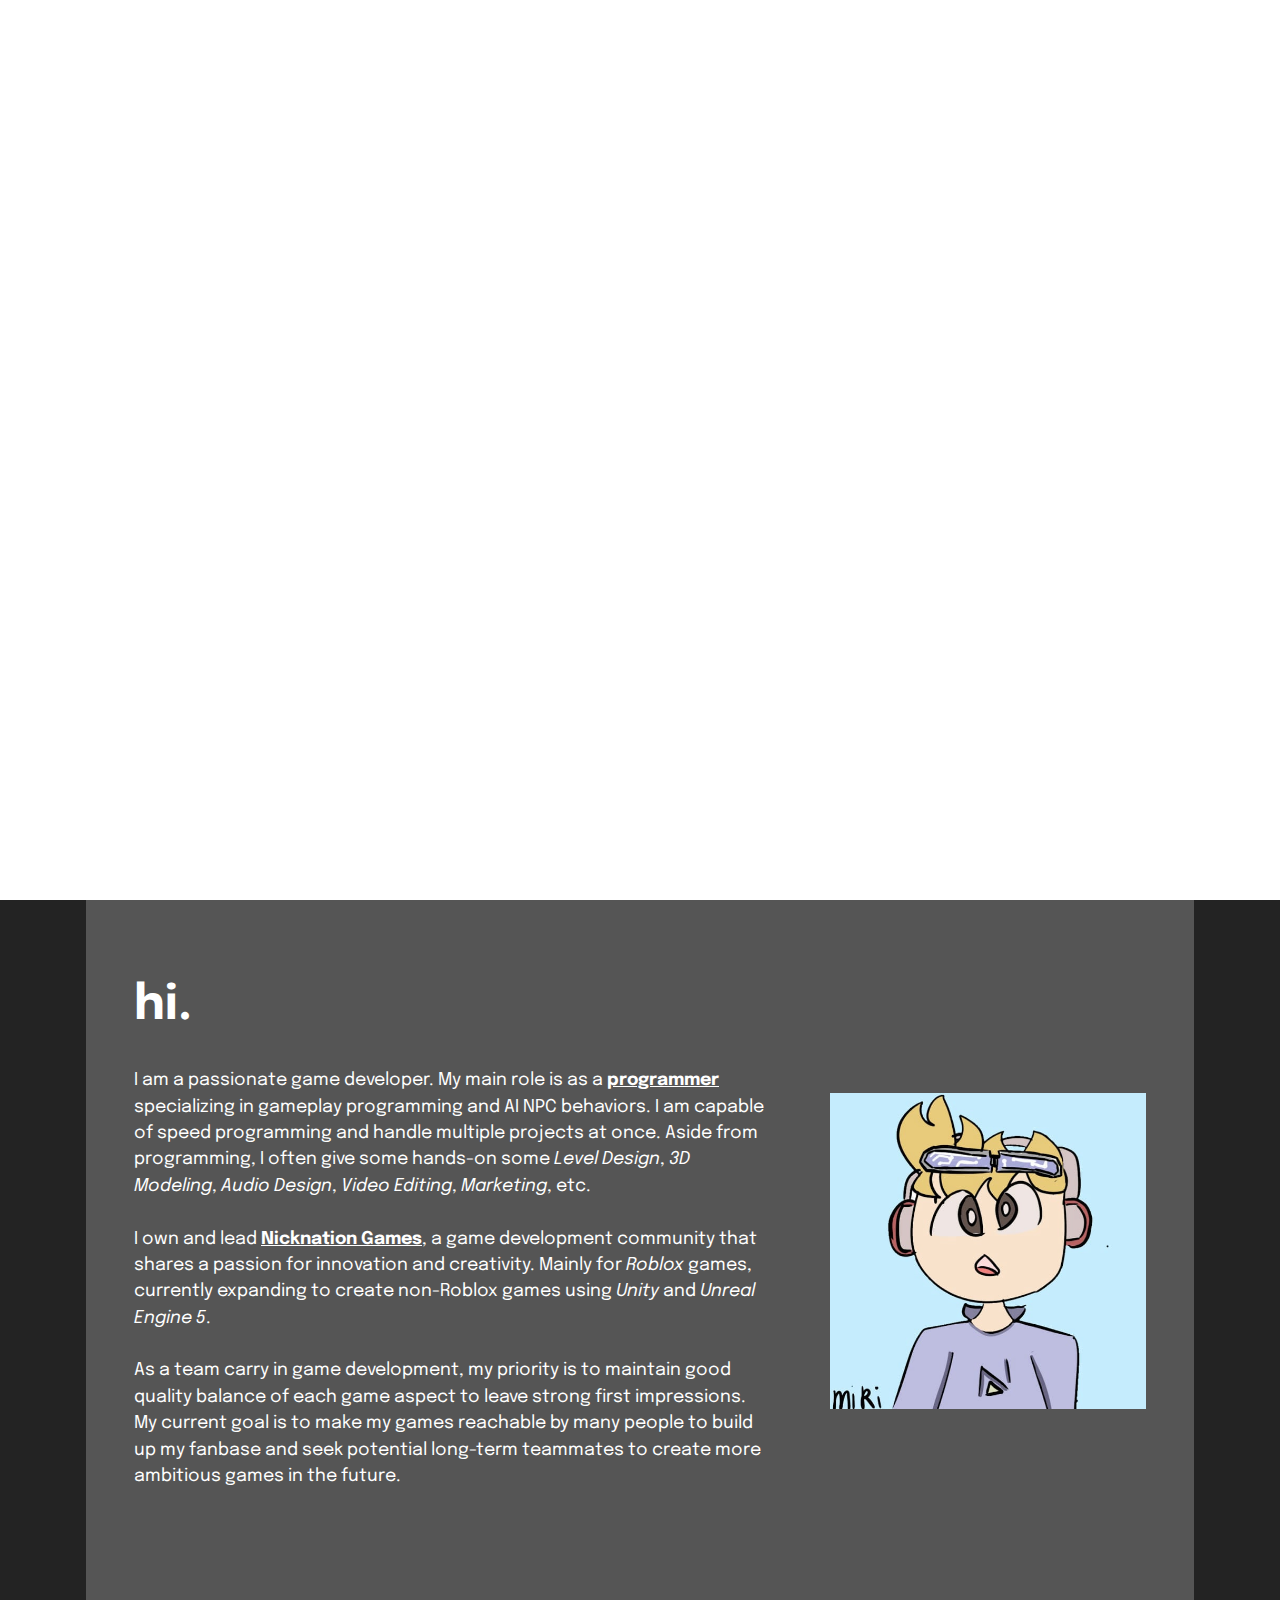
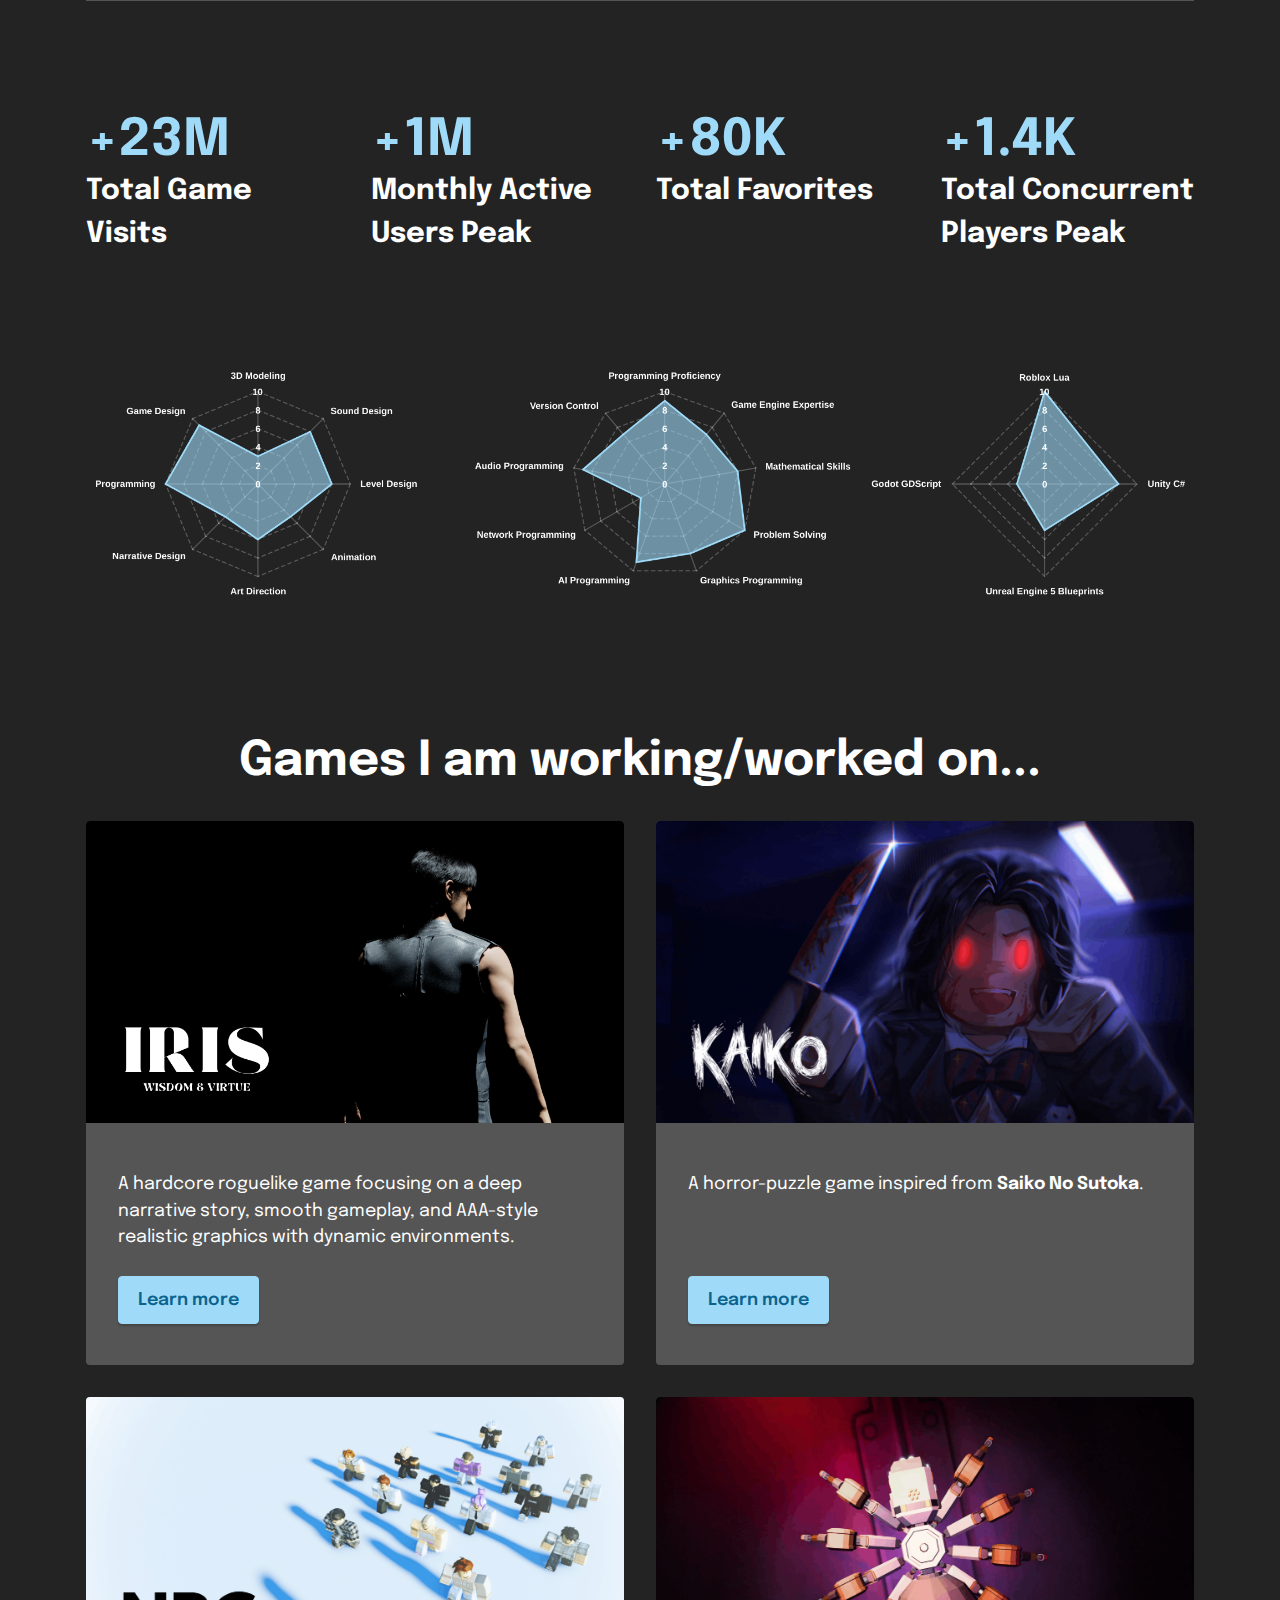
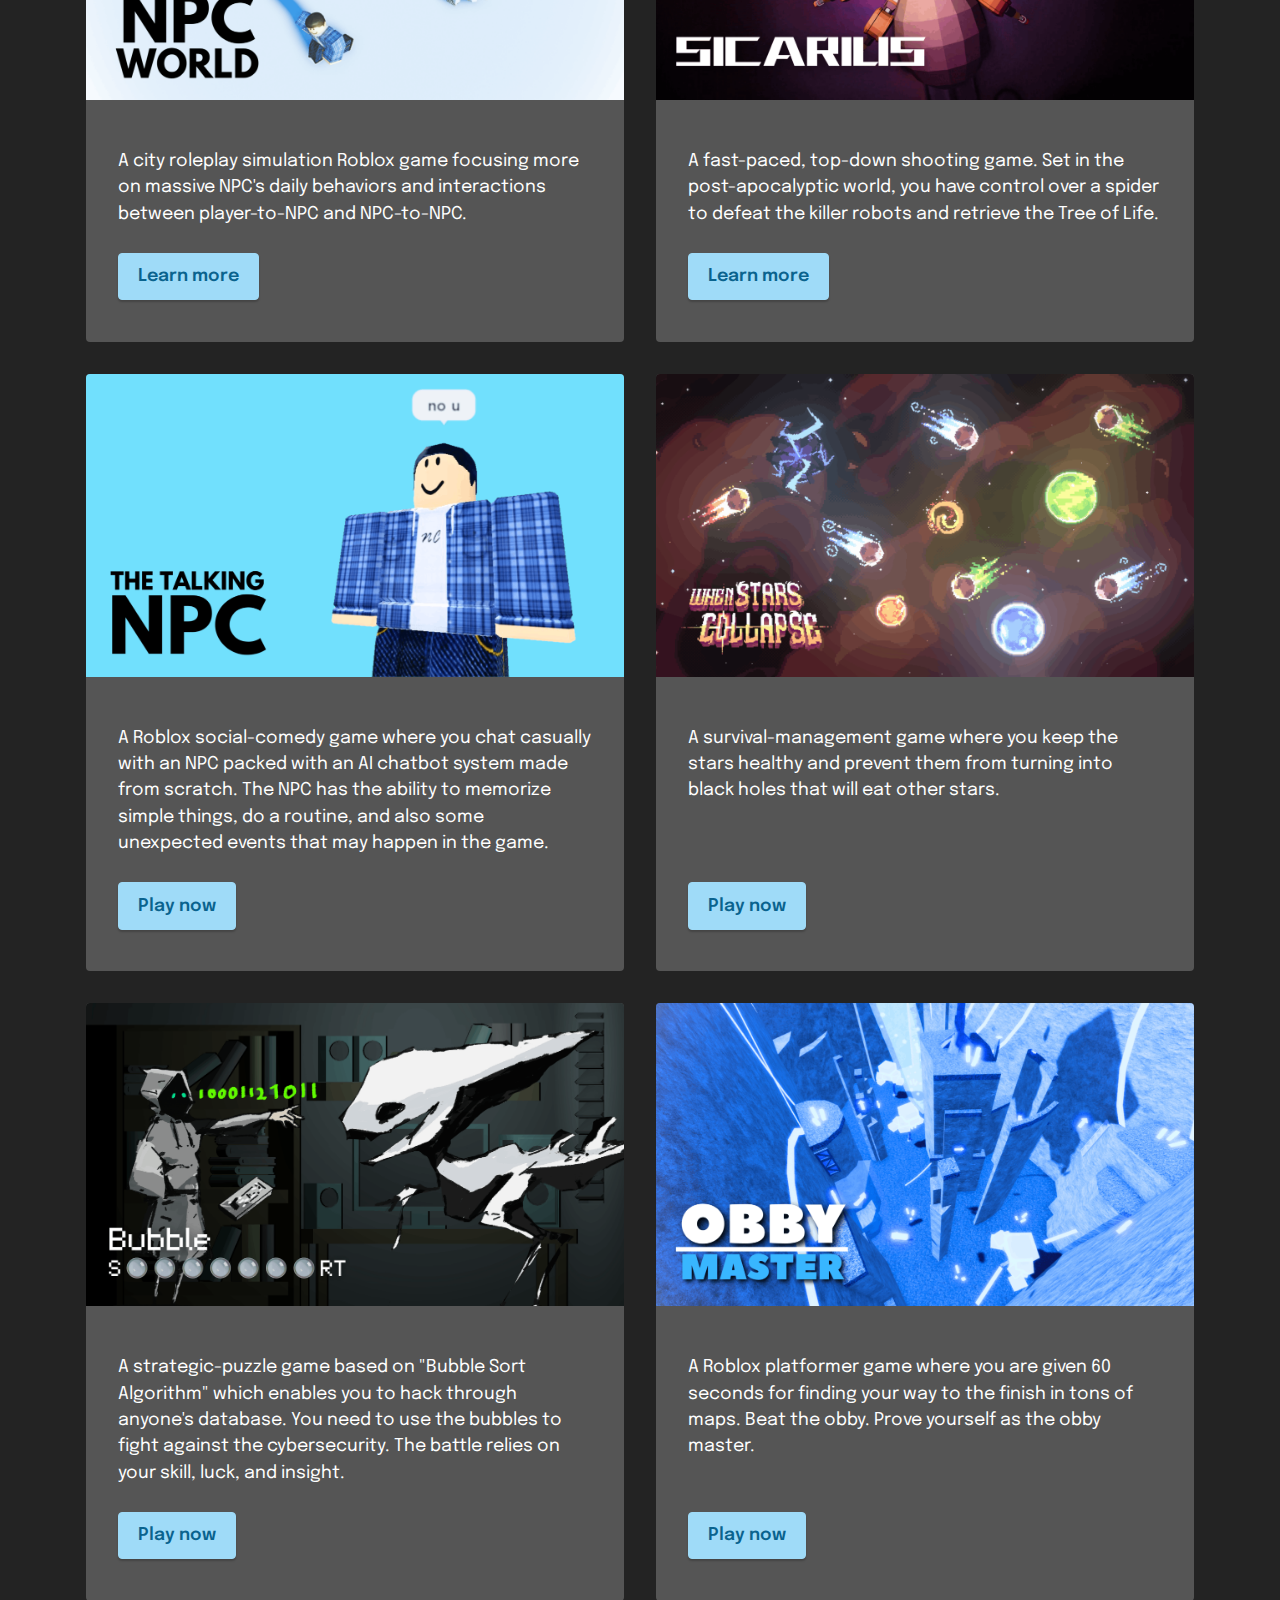
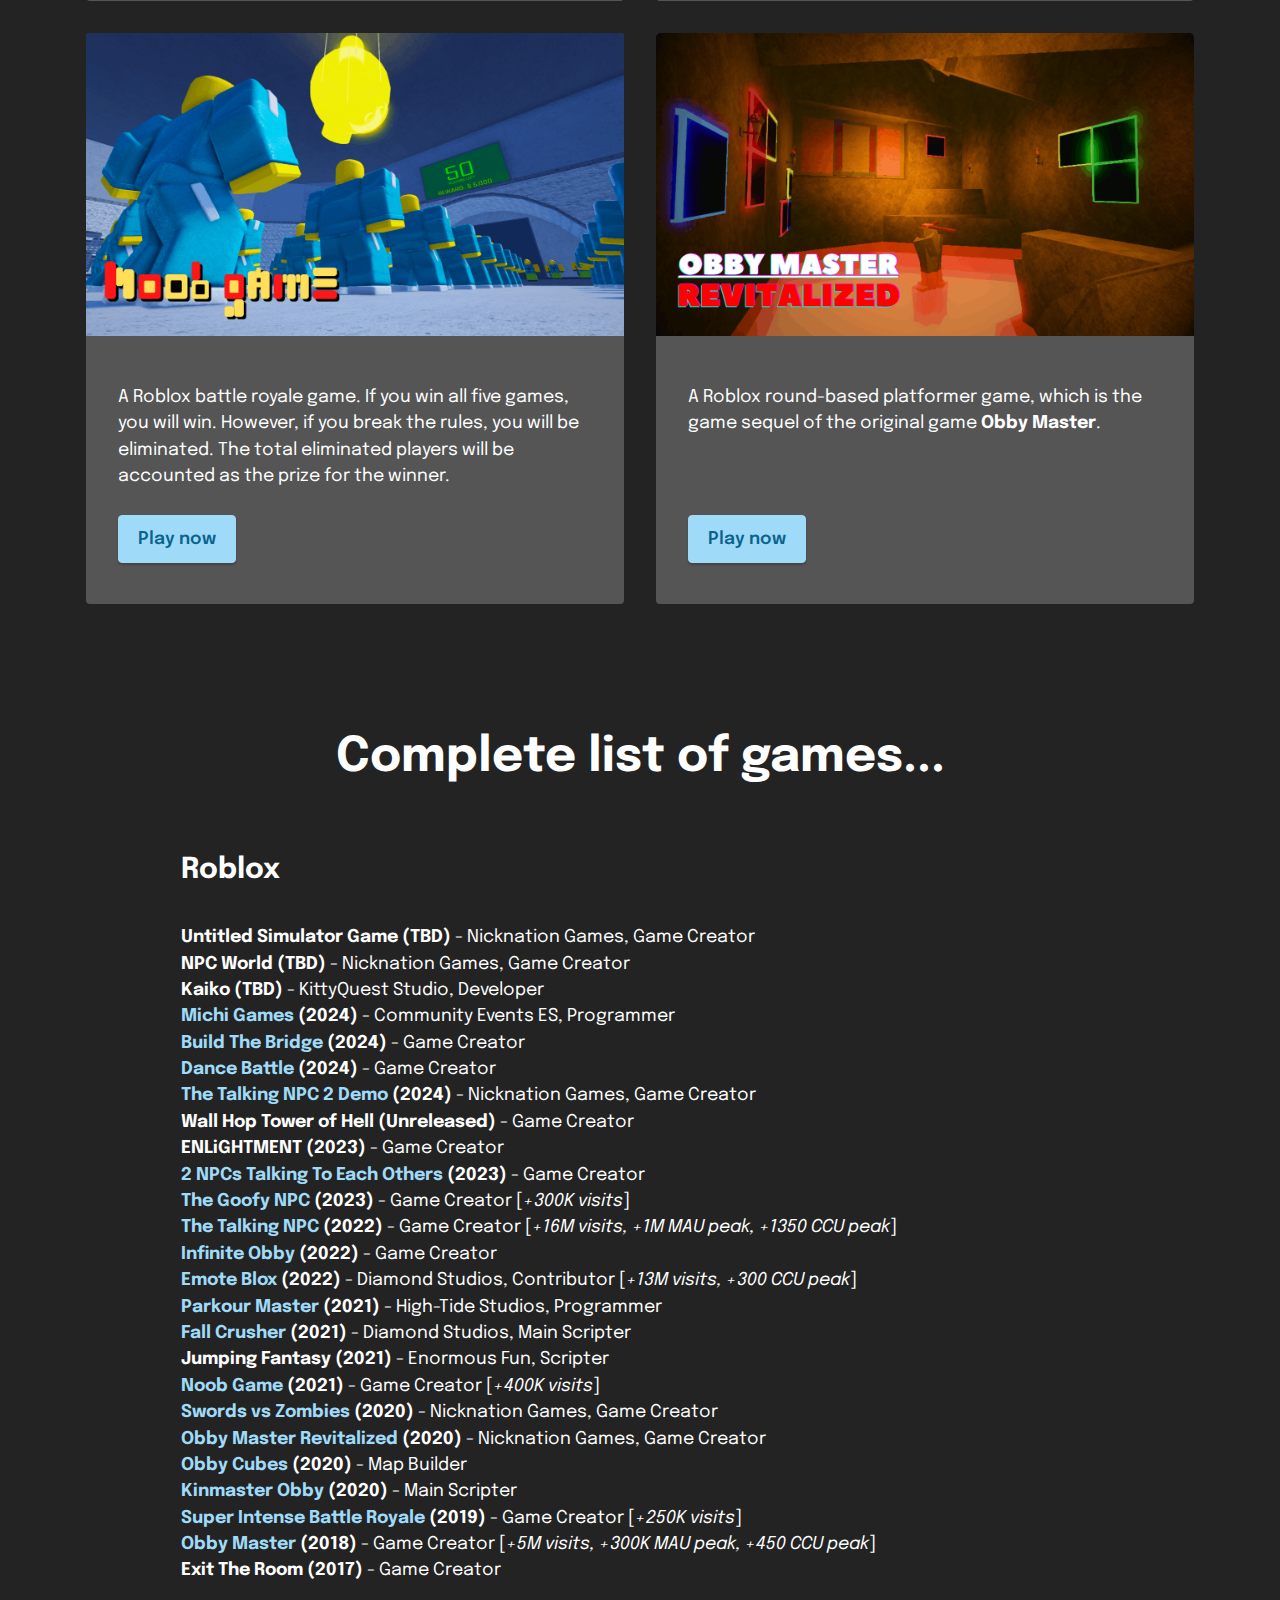
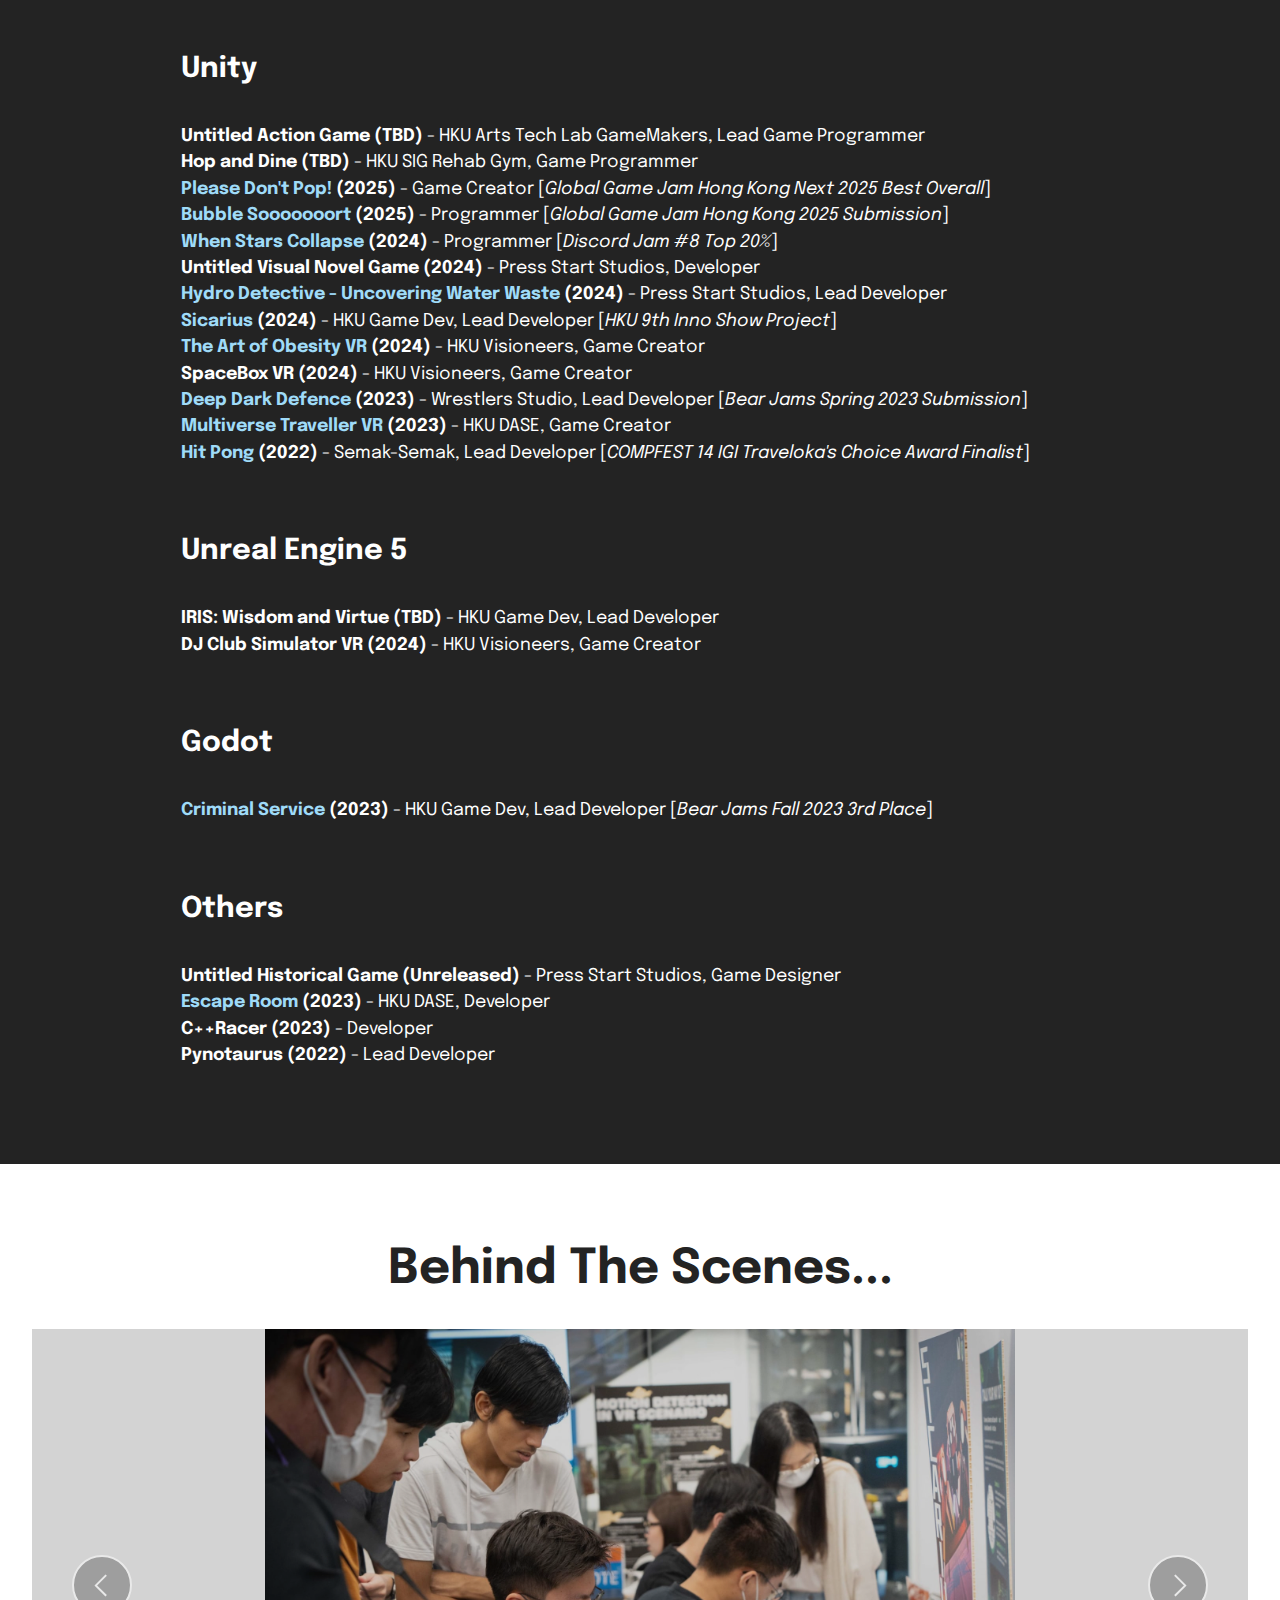
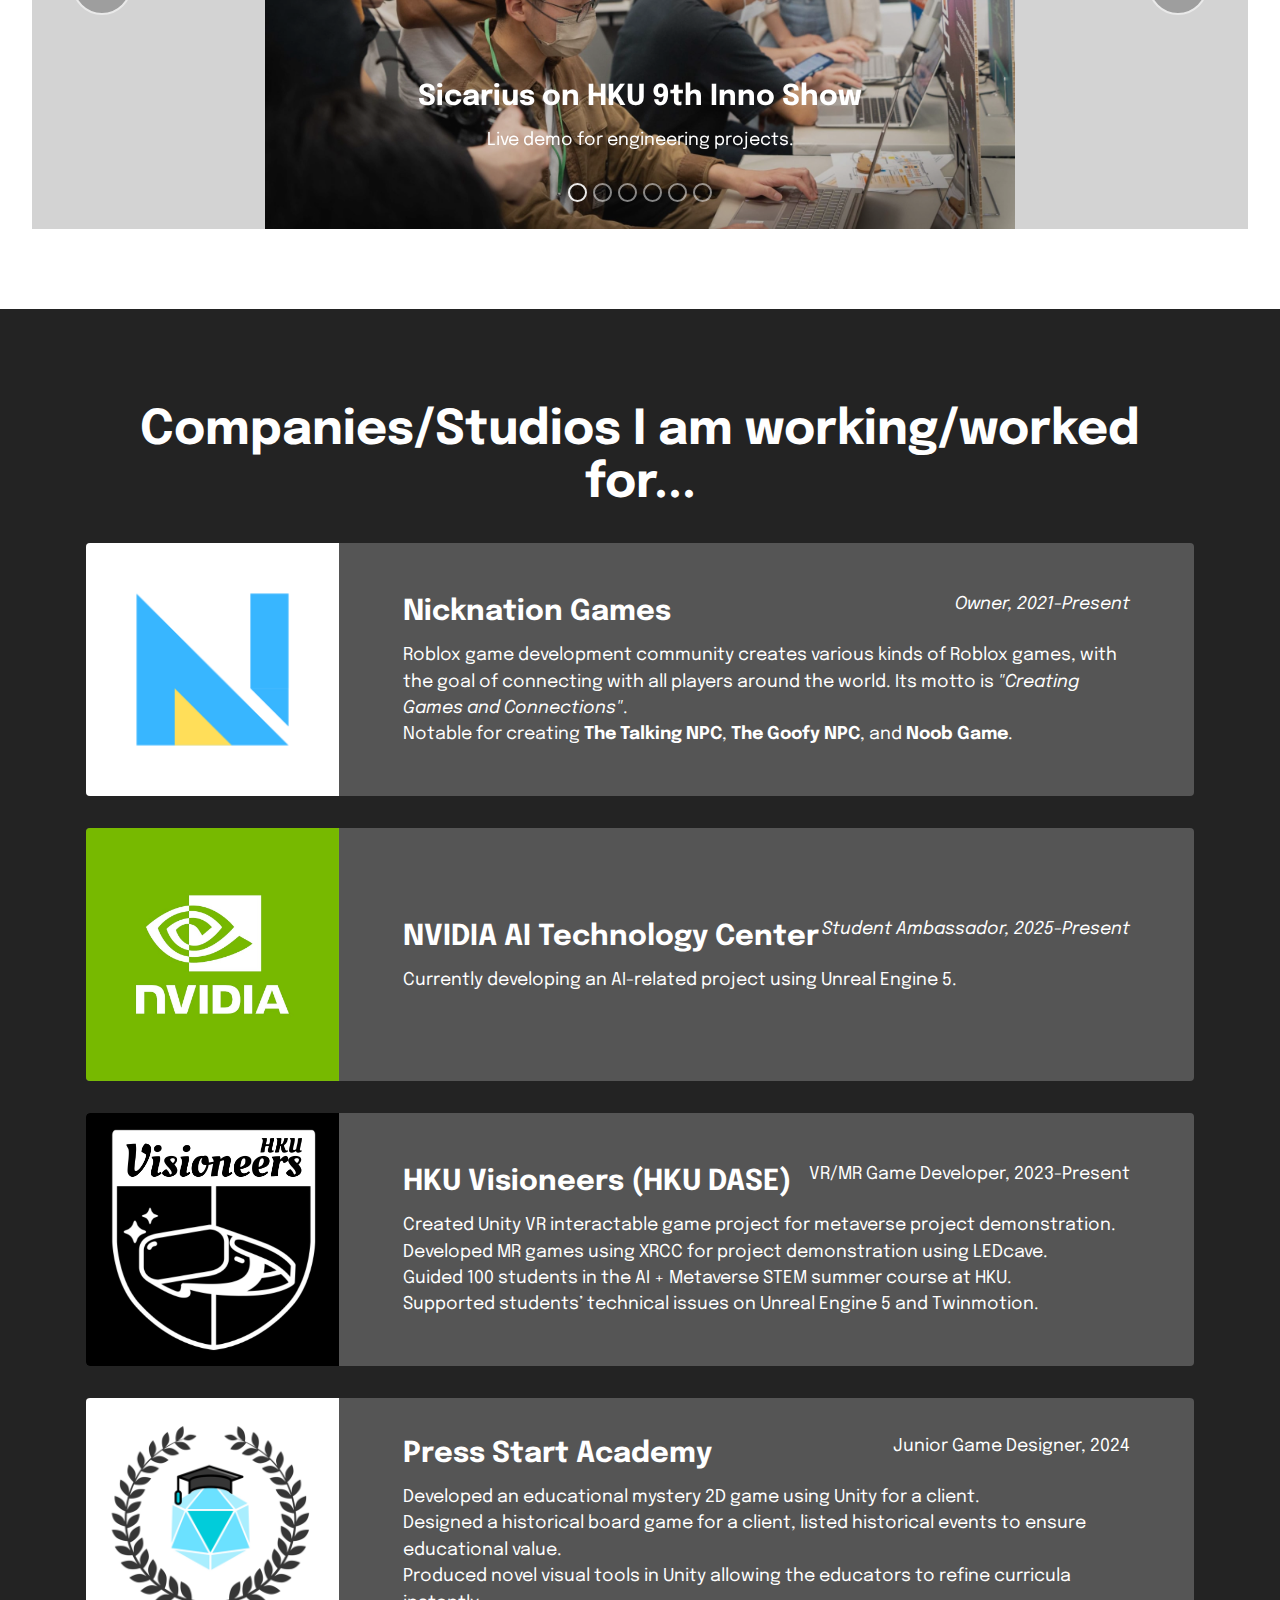
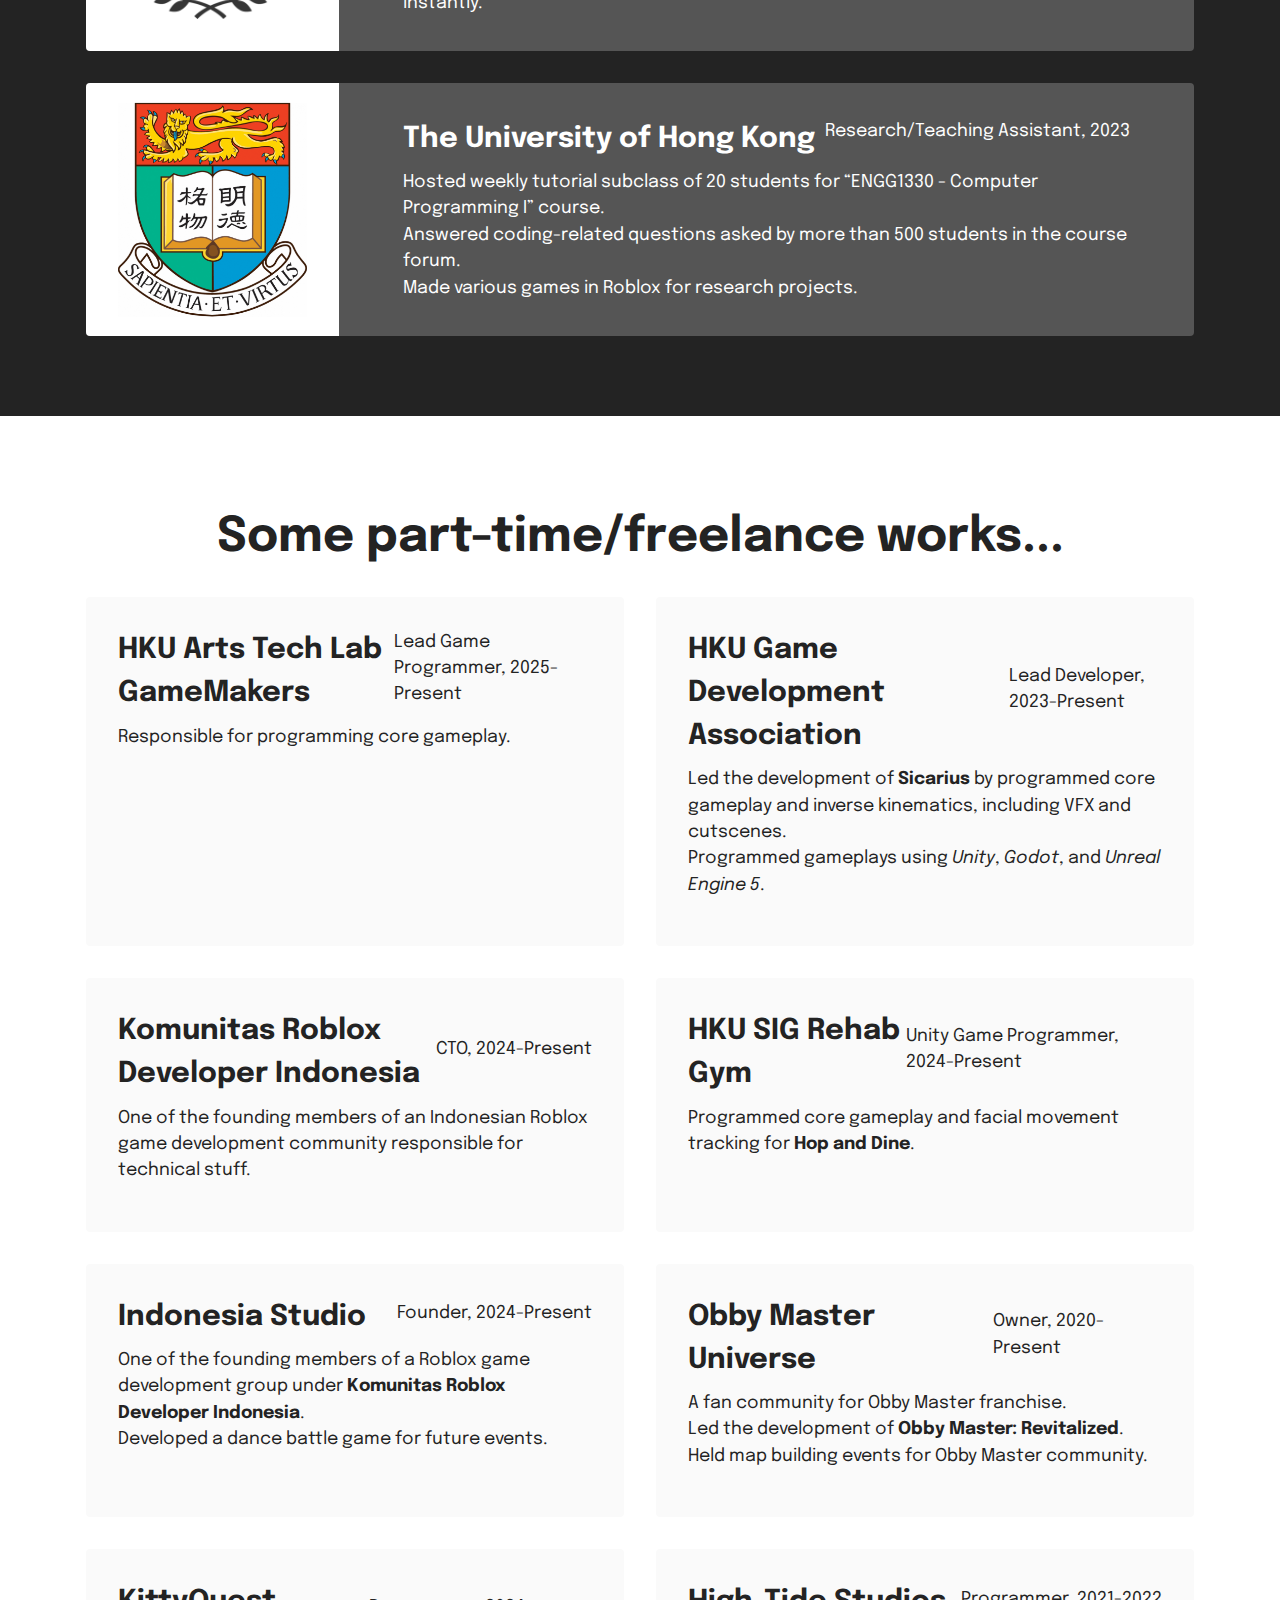
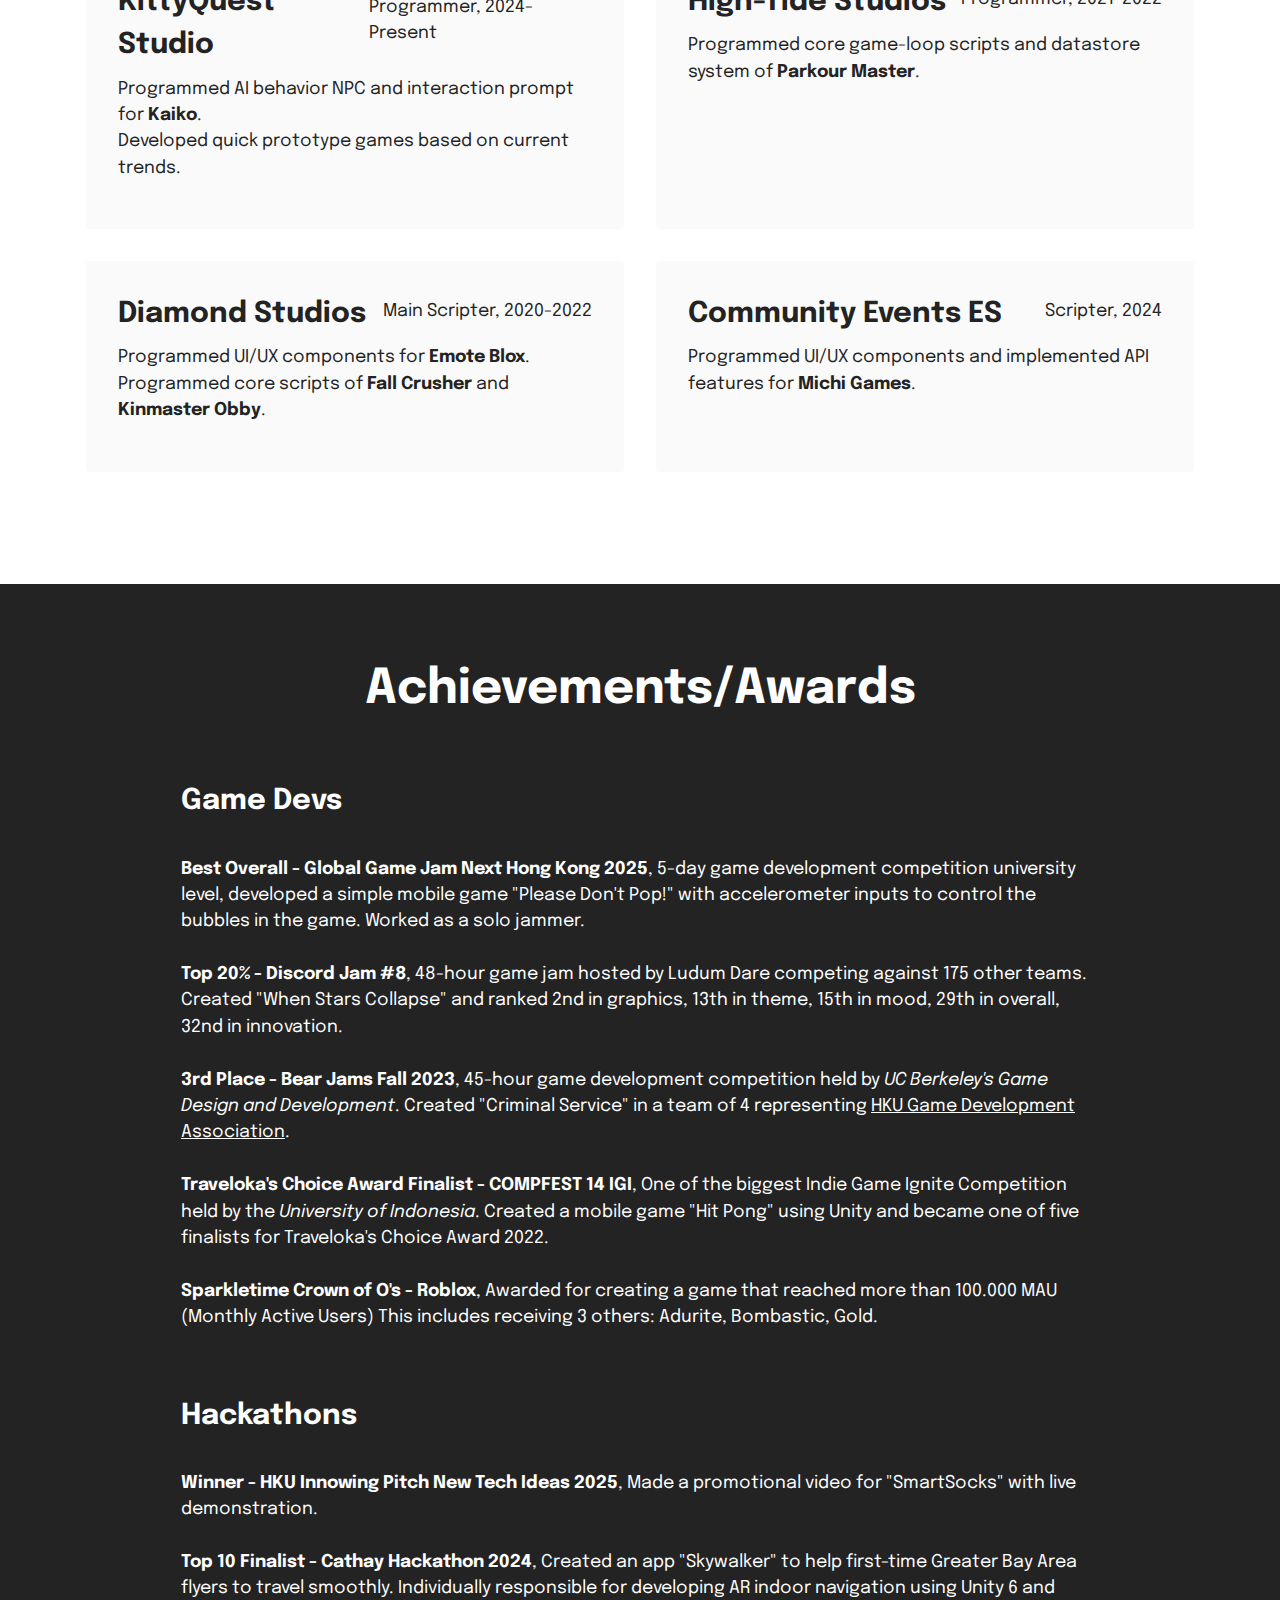
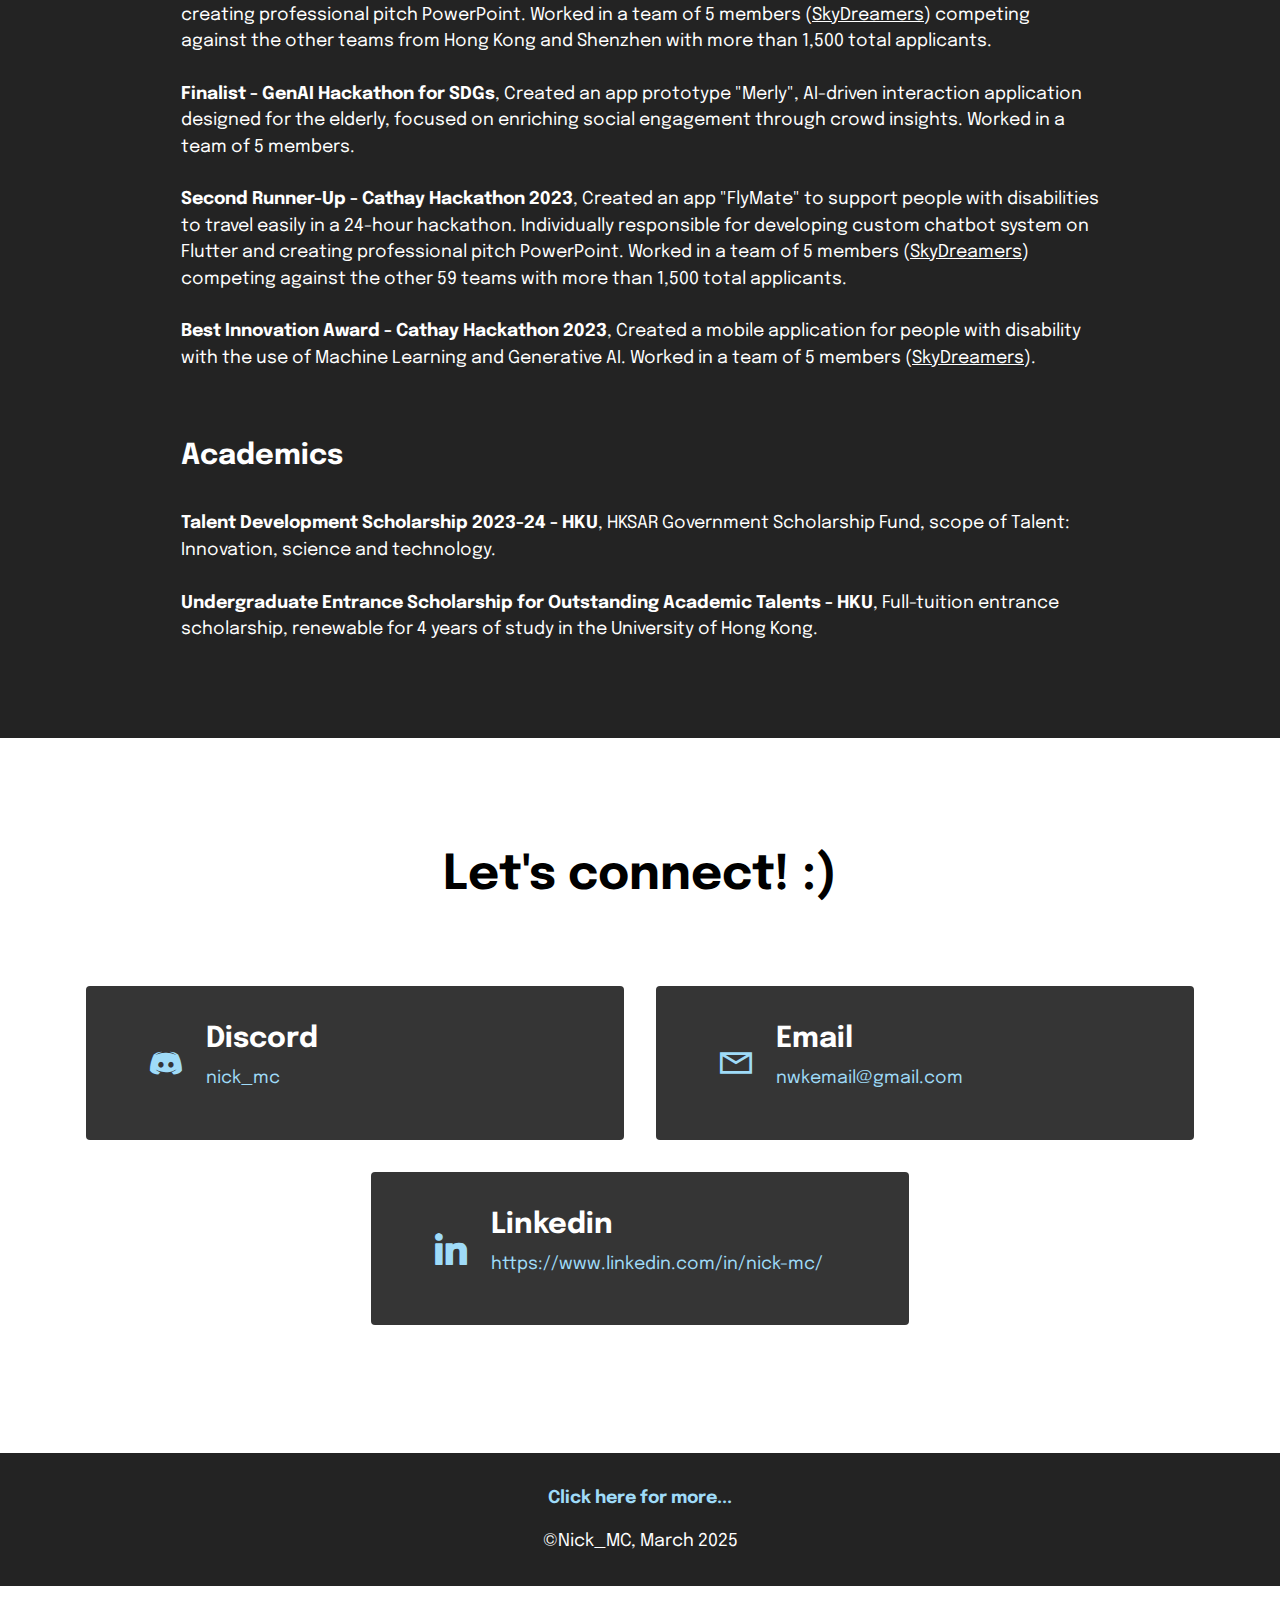
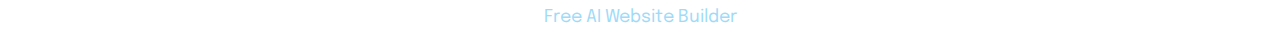
==== commit 2f87311f: "New Award" ====
--- a/index.html
+++ b/index.html
@@ -24,7 +24,7 @@
   <link rel="stylesheet" href="assets/theme/css/style.css">
   <link rel="preload" href="https://fonts.googleapis.com/css?family=Epilogue:100,200,300,400,500,600,700,800,900,100i,200i,300i,400i,500i,600i,700i,800i,900i&display=swap" as="style" onload="this.onload=null;this.rel='stylesheet'">
   <noscript><link rel="stylesheet" href="https://fonts.googleapis.com/css?family=Epilogue:100,200,300,400,500,600,700,800,900,100i,200i,300i,400i,500i,600i,700i,800i,900i&display=swap"></noscript>
-  <link rel="preload" as="style" href="assets/mobirise/css/mbr-additional.css?v=auTSNj"><link rel="stylesheet" href="assets/mobirise/css/mbr-additional.css?v=auTSNj" type="text/css">
+  <link rel="preload" as="style" href="assets/mobirise/css/mbr-additional.css?v=kPbIkG"><link rel="stylesheet" href="assets/mobirise/css/mbr-additional.css?v=kPbIkG" type="text/css">
 
   
   
@@ -364,8 +364,8 @@
                 
                 <h4 class="mbr-section-subtitle mbr-fonts-style mb-4 display-5"><strong>
                     Unity</strong></h4>
-                <p class="mbr-text mbr-fonts-style display-7"><strong>Untitled Action Game (TBD)</strong> - HKU Arts Tech Lab GameMakers, Lead Game Programmer<br><strong>Hop and Dine (TBD)</strong> - HKU SIG Rehab Gym, Game Programmer<br>
-<a href="https://globalgamejam.org/games/2025/bubble-sooooooort-5" class="text-primary" target="_blank" style=""><strong>Bubble Sooooooort</strong></a><strong> (2025)</strong> - Programmer [<em>Global Game Jam 2025 Submission</em>]<br><a href="https://megaletan.itch.io/when-stars-collapse" class="text-primary" target="_blank" style=""><strong>When Stars Collapse</strong></a><strong> (2024)</strong> - Programmer [<em>Discord Jam #8 Top 20%</em>]
+                <p class="mbr-text mbr-fonts-style display-7"><strong>Untitled Action Game (TBD)</strong> - HKU Arts Tech Lab GameMakers, Lead Game Programmer<br><strong>Hop and Dine (TBD)</strong> - HKU SIG Rehab Gym, Game Programmer<br><strong><a href="https://nick-mc.itch.io/please-dont-pop" class="text-primary" target="_blank"><b>Please Don't Pop!</b></a> (2025)</strong> - Game Creator [<em>Global Game Jam Hong Kong Next 2025 Best Overall</em>]<br>
+<a href="https://globalgamejam.org/games/2025/bubble-sooooooort-5" class="text-primary" target="_blank" style=""><strong>Bubble Sooooooort</strong></a><strong> (2025)</strong> - Programmer [<em>Global Game Jam Hong Kong 2025 Submission</em>]<br><a href="https://megaletan.itch.io/when-stars-collapse" class="text-primary" target="_blank" style=""><strong>When Stars Collapse</strong></a><strong> (2024)</strong> - Programmer [<em>Discord Jam #8 Top 20%</em>]
 <br><strong>Untitled Visual Novel Game (2024)</strong> - Press Start Studios, Developer
 <br><a href="https://waterwise-hongkong.webflow.io/" class="text-primary" target="_blank"><strong>Hydro Detective - Uncovering Water Waste</strong></a><strong>&nbsp;(2024)</strong> - Press Start Studios, Lead Developer
 <br><a href="https://innoacademy.engg.hku.hk/sicarius/" class="text-primary" target="_blank" style=""><strong>Sicarius</strong></a><strong> (2024)</strong> - HKU Game Dev, Lead Developer [<em>HKU 9th Inno Show Project</em>]
@@ -450,11 +450,11 @@
     <div class="container-fluid">
         <div class="row justify-content-center">
             <div class="col-12 col-md-10 col-lg-12">
-                <div class="carousel slide" id="uGNHKl4CpL" data-interval="5000" data-bs-interval="5000">
+                <div class="carousel slide" id="uIlXrTg6bo" data-interval="5000" data-bs-interval="5000">
                     <ol class="carousel-indicators">
-                        <li data-slide-to="0" data-bs-slide-to="0" class="active" data-target="#uGNHKl4CpL" data-bs-target="#uGNHKl4CpL"></li>
-                        <li data-slide-to="1" data-bs-slide-to="1" data-target="#uGNHKl4CpL" data-bs-target="#uGNHKl4CpL"></li>
-                        <li data-slide-to="2" data-bs-slide-to="2" data-target="#uGNHKl4CpL" data-bs-target="#uGNHKl4CpL"></li><li data-slide-to="3" data-bs-slide-to="3" data-target="#uGNHKl4CpL" data-bs-target="#uGNHKl4CpL"></li><li data-slide-to="4" data-bs-slide-to="4" data-target="#uGNHKl4CpL" data-bs-target="#uGNHKl4CpL"></li><li data-slide-to="5" data-bs-slide-to="5" data-target="#uGNHKl4CpL" data-bs-target="#uGNHKl4CpL"></li><li data-slide-to="6" data-bs-slide-to="6" data-target="#uGNHKl4CpL" data-bs-target="#uGNHKl4CpL"></li><li data-slide-to="7" data-bs-slide-to="7" data-target="#uGNHKl4CpL" data-bs-target="#uGNHKl4CpL"></li><li data-slide-to="8" data-bs-slide-to="8" data-target="#uGNHKl4CpL" data-bs-target="#uGNHKl4CpL"></li><li data-slide-to="9" data-bs-slide-to="9" data-target="#uGNHKl4CpL" data-bs-target="#uGNHKl4CpL"></li><li data-slide-to="10" data-bs-slide-to="10" data-target="#uGNHKl4CpL" data-bs-target="#uGNHKl4CpL"></li><li data-slide-to="11" data-bs-slide-to="11" data-target="#uGNHKl4CpL" data-bs-target="#uGNHKl4CpL"></li><li data-slide-to="12" data-bs-slide-to="12" data-target="#uGNHKl4CpL" data-bs-target="#uGNHKl4CpL"></li><li data-slide-to="13" data-bs-slide-to="13" data-target="#uGNHKl4CpL" data-bs-target="#uGNHKl4CpL"></li>
+                        <li data-slide-to="0" data-bs-slide-to="0" class="active" data-target="#uIlXrTg6bo" data-bs-target="#uIlXrTg6bo"></li>
+                        <li data-slide-to="1" data-bs-slide-to="1" data-target="#uIlXrTg6bo" data-bs-target="#uIlXrTg6bo"></li><li data-slide-to="2" data-bs-slide-to="2" data-target="#uIlXrTg6bo" data-bs-target="#uIlXrTg6bo"></li>
+                        <li data-slide-to="3" data-bs-slide-to="3" data-target="#uIlXrTg6bo" data-bs-target="#uIlXrTg6bo"></li><li data-slide-to="4" data-bs-slide-to="4" data-target="#uIlXrTg6bo" data-bs-target="#uIlXrTg6bo"></li><li data-slide-to="5" data-bs-slide-to="5" data-target="#uIlXrTg6bo" data-bs-target="#uIlXrTg6bo"></li>
                     </ol>
                     <div class="carousel-inner">
                         <div class="carousel-item slider-image item active">
@@ -473,123 +473,52 @@
                             <div class="item-wrapper">
                                 <div class="mbr-overlay" style="opacity: 0.2; background-color: rgb(35, 35, 35);">
                                 </div>
-                                <img class="d-block w-100" src="assets/images/screenshot-2024-06-15-165221-1254x790.png" alt="Custom Pathfinding System" data-slide-to="1" data-bs-slide-to="1">
+                                <img class="d-block w-100" src="assets/images/img-20250126-wa0001-670x503.jpg" alt="Global Game Jam Hong Kong 2025 Presentation Day" data-slide-to="1" data-bs-slide-to="1">
                                 <div class="carousel-caption d-none d-md-block">
                                     <h5 class="mbr-section-subtitle mbr-fonts-style display-5">
-                                        <strong>Custom Pathfinding System</strong></h5>
-                                    <p class="mbr-section-text mbr-fonts-style display-7">
-                                        Built for NPC's daily life routine system and interaction with objects or vehicles.</p>
-                                </div>
-                            </div>
-                        </div>
-                        <div class="carousel-item slider-image item">
-                            <div class="item-wrapper">
-                                <div class="mbr-overlay" style="opacity: 0.2; background-color: rgb(35, 35, 35);">
-                                </div>
-                                <img class="d-block w-100" src="assets/images/screenshot-1668-475x475.png" alt="MR Hand Gesture Interaction Test" data-slide-to="2" data-bs-slide-to="2">
-                                <div class="carousel-caption d-none d-md-block">
-                                    <h5 class="mbr-section-subtitle mbr-fonts-style display-5"><strong>MR Hand Gesture Interaction Test</strong></h5>
-                                    <p class="mbr-section-text mbr-fonts-style display-7">
-                                        Using Meta Quest 3 built-ins in Unity.</p>
+                                        <strong>Global Game Jam Hong Kong 2025</strong></h5>
+                                    <p class="mbr-section-text mbr-fonts-style display-7">Presenting <strong>Bubble Sooooooort&nbsp;</strong>gameplay demo.</p>
                                 </div>
                             </div>
                         </div><div class="carousel-item slider-image item">
                             <div class="item-wrapper">
                                 <div class="mbr-overlay" style="opacity: 0.2; background-color: rgb(35, 35, 35);">
                                 </div>
-                                <img class="d-block w-100" src="assets/images/img-20250126-wa0001-670x503.jpg" alt="Random Generated Obby Tower System" data-slide-to="3" data-bs-slide-to="3">
+                                <img class="d-block w-100" src="assets/images/480426175-1127681239143203-2313523368640881586-n.jpg" alt="Global Game Jam Hong Kong 2025 Development Day" data-slide-to="2" data-bs-slide-to="2">
                                 <div class="carousel-caption d-none d-md-block">
-                                    <h5 class="mbr-section-subtitle mbr-fonts-style display-5">
-                                        <strong>Global Game Jam 2025</strong></h5>
-                                    <p class="mbr-section-text mbr-fonts-style display-7">Developed and presented <strong>Bubble Sooooooort</strong>.</p>
+                                    <h5 class="mbr-section-subtitle mbr-fonts-style display-5"><strong>Global Game Jam Hong Kong 2025</strong></h5>
+                                    <p class="mbr-section-text mbr-fonts-style display-7">Developing&nbsp;<strong>Bubble Sooooooort</strong>.</p>
                                 </div>
                             </div>
                         </div>
+                        
                         <div class="carousel-item slider-image item">
                             <div class="item-wrapper">
                                 <div class="mbr-overlay" style="opacity: 0.2; background-color: rgb(35, 35, 35);">
                                 </div>
-                                <img class="d-block w-100" src="assets/images/wip1-1270x714.png" alt="Inverse Kinematics Test" data-slide-to="4" data-bs-slide-to="4">
+                                <img class="d-block w-100" src="assets/images/supportingvisual-finalpitch-1900x1267.jpg" alt="Cathay Pacific 2023 Final Pitch" data-slide-to="3" data-bs-slide-to="3">
                                 <div class="carousel-caption d-none d-md-block">
                                     <h5 class="mbr-section-subtitle mbr-fonts-style display-5">
-                                        <strong>Inverse Kinematics Test</strong></h5>
-                                    <p class="mbr-section-text mbr-fonts-style display-7">Dynamic 3D leg movement for the spider characters in <strong>Sicarius</strong>.</p>
+                                        <strong>Cathay Pacific 2023 Final Pitch</strong></h5>
+                                    <p class="mbr-section-text mbr-fonts-style display-7"><strong>Skydreamers</strong>' final pitch that led us to win 2nd Runner-up.</p>
                                 </div>
                             </div>
                         </div><div class="carousel-item slider-image item">
                             <div class="item-wrapper">
                                 <div class="mbr-overlay" style="opacity: 0.2; background-color: rgb(35, 35, 35);">
                                 </div>
-                                <img class="d-block w-100" src="assets/images/screenshot-1168-1010x568.png" alt="3D Rigging and Animation" data-slide-to="5" data-bs-slide-to="5">
+                                <img class="d-block w-100" src="assets/images/whatsapp-image-2024-12-06-at-18.17.35-4bb4eb5f-584x329.jpg" alt="Cyberport Community Connect x GameDEVA Christmas Party" data-slide-to="5" data-bs-slide-to="5">
                                 <div class="carousel-caption d-none d-md-block">
-                                    <h5 class="mbr-section-subtitle mbr-fonts-style display-5">
-                                        <strong>3D Rigging and Animation</strong></h5>
+                                    <h5 class="mbr-section-subtitle mbr-fonts-style display-5"><strong>Cyberport Community Connect x GameDEVA Christmas Party</strong></h5>
                                     <p class="mbr-section-text mbr-fonts-style display-7">
-                                        Used motion capture from other application to make better animation.</p>
+                                        Showcased <strong>Sicarius</strong> during the event.</p>
                                 </div>
                             </div>
                         </div><div class="carousel-item slider-image item">
                             <div class="item-wrapper">
                                 <div class="mbr-overlay" style="opacity: 0.2; background-color: rgb(35, 35, 35);">
                                 </div>
-                                <img class="d-block w-100" src="assets/images/supportingvisual-finalpitch-1900x1267.jpg" alt="Cathay Pacific 2023 Final Pitch" data-slide-to="6" data-bs-slide-to="6">
-                                <div class="carousel-caption d-none d-md-block">
-                                    <h5 class="mbr-section-subtitle mbr-fonts-style display-5">
-                                        <strong>Cathay Pacific 2023 Final Pitch</strong></h5>
-                                    <p class="mbr-section-text mbr-fonts-style display-7"><strong>Skydreamers</strong>' final pitch that led us to win 2nd Runner-up.</p>
-                                </div>
-                            </div>
-                        </div><div class="carousel-item slider-image item">
-                            <div class="item-wrapper">
-                                <div class="mbr-overlay" style="opacity: 0.2; background-color: rgb(35, 35, 35);">
-                                </div>
-                                <img class="d-block w-100" src="assets/images/screenshot-1349-1010x568.png" alt="Custom NPC Chatbot System Test" data-slide-to="7" data-bs-slide-to="7">
-                                <div class="carousel-caption d-none d-md-block">
-                                    <h5 class="mbr-section-subtitle mbr-fonts-style display-5">
-                                        <strong>Custom NPC Chatbot System Test</strong></h5>
-                                    <p class="mbr-section-text mbr-fonts-style display-7">
-                                        Built from Scratch using algorithms, no ML models involved.</p>
-                                </div>
-                            </div>
-                        </div><div class="carousel-item slider-image item">
-                            <div class="item-wrapper">
-                                <div class="mbr-overlay" style="opacity: 0.2; background-color: rgb(35, 35, 35);">
-                                </div>
-                                <img class="d-block w-100" src="assets/images/whatsapp-image-2024-12-06-at-18.17.35-4bb4eb5f-584x329.jpg" alt="Cyberport Community Connect x GameDEVA Christmas Party" data-slide-to="8" data-bs-slide-to="8">
-                                <div class="carousel-caption d-none d-md-block">
-                                    <h5 class="mbr-section-subtitle mbr-fonts-style display-5"><strong>Cyberport Community Connect x GameDEVA Christmas Party</strong></h5>
-                                    <p class="mbr-section-text mbr-fonts-style display-7">
-                                        Showcased <strong>Sicarius</strong> during the event.</p>
-                                </div>
-                            </div>
-                        </div><div class="carousel-item slider-image item">
-                            <div class="item-wrapper">
-                                <div class="mbr-overlay" style="opacity: 0.2; background-color: rgb(35, 35, 35);">
-                                </div>
-                                <img class="d-block w-100" src="assets/images/screenshot-1460-670x518.png" alt="Animation Test" data-slide-to="8" data-bs-slide-to="8">
-                                <div class="carousel-caption d-none d-md-block">
-                                    <h5 class="mbr-section-subtitle mbr-fonts-style display-5">
-                                        <strong>Animation Test</strong></h5>
-                                    <p class="mbr-section-text mbr-fonts-style display-7">
-                                        Used motion capture for some animations.</p>
-                                </div>
-                            </div>
-                        </div><div class="carousel-item slider-image item">
-                            <div class="item-wrapper">
-                                <div class="mbr-overlay" style="opacity: 0.2; background-color: rgb(35, 35, 35);">
-                                </div>
-                                <img class="d-block w-100" src="assets/images/screenshot-1607-670x377.png" alt="Realistic Graphic Test" data-slide-to="9" data-bs-slide-to="9">
-                                <div class="carousel-caption d-none d-md-block">
-                                    <h5 class="mbr-section-subtitle mbr-fonts-style display-5"><strong>Realistic Graphic Test</strong></h5>
-                                    <p class="mbr-section-text mbr-fonts-style display-7">
-                                        A glimpse look on the development of <strong>IRIS: Wisdom and Virtue</strong>.</p>
-                                </div>
-                            </div>
-                        </div><div class="carousel-item slider-image item">
-                            <div class="item-wrapper">
-                                <div class="mbr-overlay" style="opacity: 0.2; background-color: rgb(35, 35, 35);">
-                                </div>
-                                <img class="d-block w-100" src="assets/images/439672546-745213184474744-7612197749268204676-n-584x286.jpg" alt="COMP3329 Presentation Day" data-slide-to="11" data-bs-slide-to="11">
+                                <img class="d-block w-100" src="assets/images/439672546-745213184474744-7612197749268204676-n-584x286.jpg" alt="COMP3329 Presentation Day" data-slide-to="6" data-bs-slide-to="6">
                                 <div class="carousel-caption d-none d-md-block">
                                     <h5 class="mbr-section-subtitle mbr-fonts-style display-5">
                                         <strong>COMP3329 Presentation Day</strong></h5>
@@ -597,37 +526,13 @@
                                         Presented <strong>Sicarius</strong>&nbsp;for course project presentation.</p>
                                 </div>
                             </div>
-                        </div><div class="carousel-item slider-image item">
-                            <div class="item-wrapper">
-                                <div class="mbr-overlay" style="opacity: 0.2; background-color: rgb(35, 35, 35);">
-                                </div>
-                                <img class="d-block w-100" src="assets/images/robloxscreenshot20230424-235223563-670x284.png" alt="NPC-to-NPC Chat Interaction Test" data-slide-to="12" data-bs-slide-to="12">
-                                <div class="carousel-caption d-none d-md-block">
-                                    <h5 class="mbr-section-subtitle mbr-fonts-style display-5">
-                                        <strong>NPC-to-NPC Chat Interaction Test</strong></h5>
-                                    <p class="mbr-section-text mbr-fonts-style display-7">
-                                        Used a custom pre-made chatbot system from <strong>The Goofy NPC</strong>.</p>
-                                </div>
-                            </div>
-                        </div><div class="carousel-item slider-image item">
-                            <div class="item-wrapper">
-                                <div class="mbr-overlay" style="opacity: 0.2; background-color: rgb(35, 35, 35);">
-                                </div>
-                                <img class="d-block w-100" src="assets/images/robloxscreenshot20230529-162148396-670x348.png" alt="Random Generated Obby Tower System" data-slide-to="12" data-bs-slide-to="12">
-                                <div class="carousel-caption d-none d-md-block">
-                                    <h5 class="mbr-section-subtitle mbr-fonts-style display-5">
-                                        <strong>Random Generated Obby Tower System</strong></h5>
-                                    <p class="mbr-section-text mbr-fonts-style display-7">
-                                        Part of the development of <strong>Wall Hop Tower of Hell</strong>.</p>
-                                </div>
-                            </div>
-                        </div>
-                    </div>
-                    <a class="carousel-control carousel-control-prev" role="button" data-slide="prev" data-bs-slide="prev" href="#uGNHKl4CpL">
+                        </div>
+                    </div>
+                    <a class="carousel-control carousel-control-prev" role="button" data-slide="prev" data-bs-slide="prev" href="#uIlXrTg6bo">
                         <span class="mobi-mbri mobi-mbri-arrow-prev" aria-hidden="true"></span>
                         <span class="sr-only visually-hidden">Previous</span>
                     </a>
-                    <a class="carousel-control carousel-control-next" role="button" data-slide="next" data-bs-slide="next" href="#uGNHKl4CpL">
+                    <a class="carousel-control carousel-control-next" role="button" data-slide="next" data-bs-slide="next" href="#uIlXrTg6bo">
                         <span class="mobi-mbri mobi-mbri-arrow-next" aria-hidden="true"></span>
                         <span class="sr-only visually-hidden">Next</span>
                     </a>
@@ -964,11 +869,12 @@
                 
                 <h4 class="mbr-section-subtitle mbr-fonts-style mb-4 display-5"><strong>
                     Game Devs</strong></h4>
-                <p class="mbr-text mbr-fonts-style display-7"><strong>Top 20% - Discord Jam #8</strong>, 48-hour game jam hosted by Ludum Dare competing against 175 other teams. Created "When Stars Collapse" and ranked 2nd in graphics, 13th in theme, 15th in mood, 29th in overall, 32nd in innovation.
+                <p class="mbr-text mbr-fonts-style display-7"><strong>Best Overall - Global Game Jam Next Hong Kong 2025</strong>, 5-day game development competition university level, developed a simple mobile game "Please Don't Pop!" with accelerometer inputs to control the bubbles in the game. Worked as a solo jammer.<br>
+<br><strong>Top 20% - Discord Jam #8</strong>, 48-hour game jam hosted by Ludum Dare competing against 175 other teams. Created "When Stars Collapse" and ranked 2nd in graphics, 13th in theme, 15th in mood, 29th in overall, 32nd in innovation.
 <br>
 <br><strong>3rd Place - Bear Jams Fall 2023</strong>, 45-hour game development competition held by <em>UC Berkeley's Game Design and Development</em>. Created "Criminal Service" in a team of 4 representing <u>HKU Game Development Association</u>.
 <br>
-<br><strong>Traveloka's Choice Award Finalist - COMPFEST 14 IGI</strong>, one of the biggest Indie Game Ignite Competition held by the <em>University of Indonesia</em>. Created a mobile game "Hit Pong"&nbsp;using Unity and became one of five finalists for Traveloka's Choice Award 2022.
+<br><strong>Traveloka's Choice Award Finalist - COMPFEST 14 IGI</strong>, One of the biggest Indie Game Ignite Competition held by the <em>University of Indonesia</em>. Created a mobile game "Hit Pong"&nbsp;using Unity and became one of five finalists for Traveloka's Choice Award 2022.
 <br>
 <br><strong>Sparkletime Crown of O's - Roblox</strong>, Awarded for creating a game that reached more than 100.000 MAU (Monthly Active Users) This includes receiving 3 others: Adurite, Bombastic, Gold.</p>
             </div>
@@ -1091,7 +997,7 @@
             </div>
         </div>
     </div>
-</section><section class="display-7" style="padding: 0;align-items: center;justify-content: center;flex-wrap: wrap;    align-content: center;display: flex;position: relative;height: 4rem;"><a href="https://mobiri.se/" style="flex: 1 1;height: 4rem;position: absolute;width: 100%;z-index: 1;"><img alt="" style="height: 4rem;" src="[data-uri]"></a><p style="margin: 0;text-align: center;" class="display-7">&#8204;</p><a style="z-index:1" href="https://mobirise.com/builder/ai-website-maker.html">Best AI Website Maker</a></section><script src="assets/bootstrap/js/bootstrap.bundle.min.js"></script>  <script src="assets/parallax/jarallax.js"></script>  <script src="assets/smoothscroll/smooth-scroll.js"></script>  <script src="assets/ytplayer/index.js"></script>  <script src="assets/vimeoplayer/player.js"></script>  <script src="assets/theme/js/script.js"></script>  
+</section><section class="display-7" style="padding: 0;align-items: center;justify-content: center;flex-wrap: wrap;    align-content: center;display: flex;position: relative;height: 4rem;"><a href="https://mobiri.se/" style="flex: 1 1;height: 4rem;position: absolute;width: 100%;z-index: 1;"><img alt="" style="height: 4rem;" src="[data-uri]"></a><p style="margin: 0;text-align: center;" class="display-7">&#8204;</p><a style="z-index:1" href="https://mobirise.com/builder/ai-website-builder.html">Free AI Website Builder</a></section><script src="assets/bootstrap/js/bootstrap.bundle.min.js"></script>  <script src="assets/parallax/jarallax.js"></script>  <script src="assets/smoothscroll/smooth-scroll.js"></script>  <script src="assets/ytplayer/index.js"></script>  <script src="assets/vimeoplayer/player.js"></script>  <script src="assets/theme/js/script.js"></script>  
   
   
 </body>
